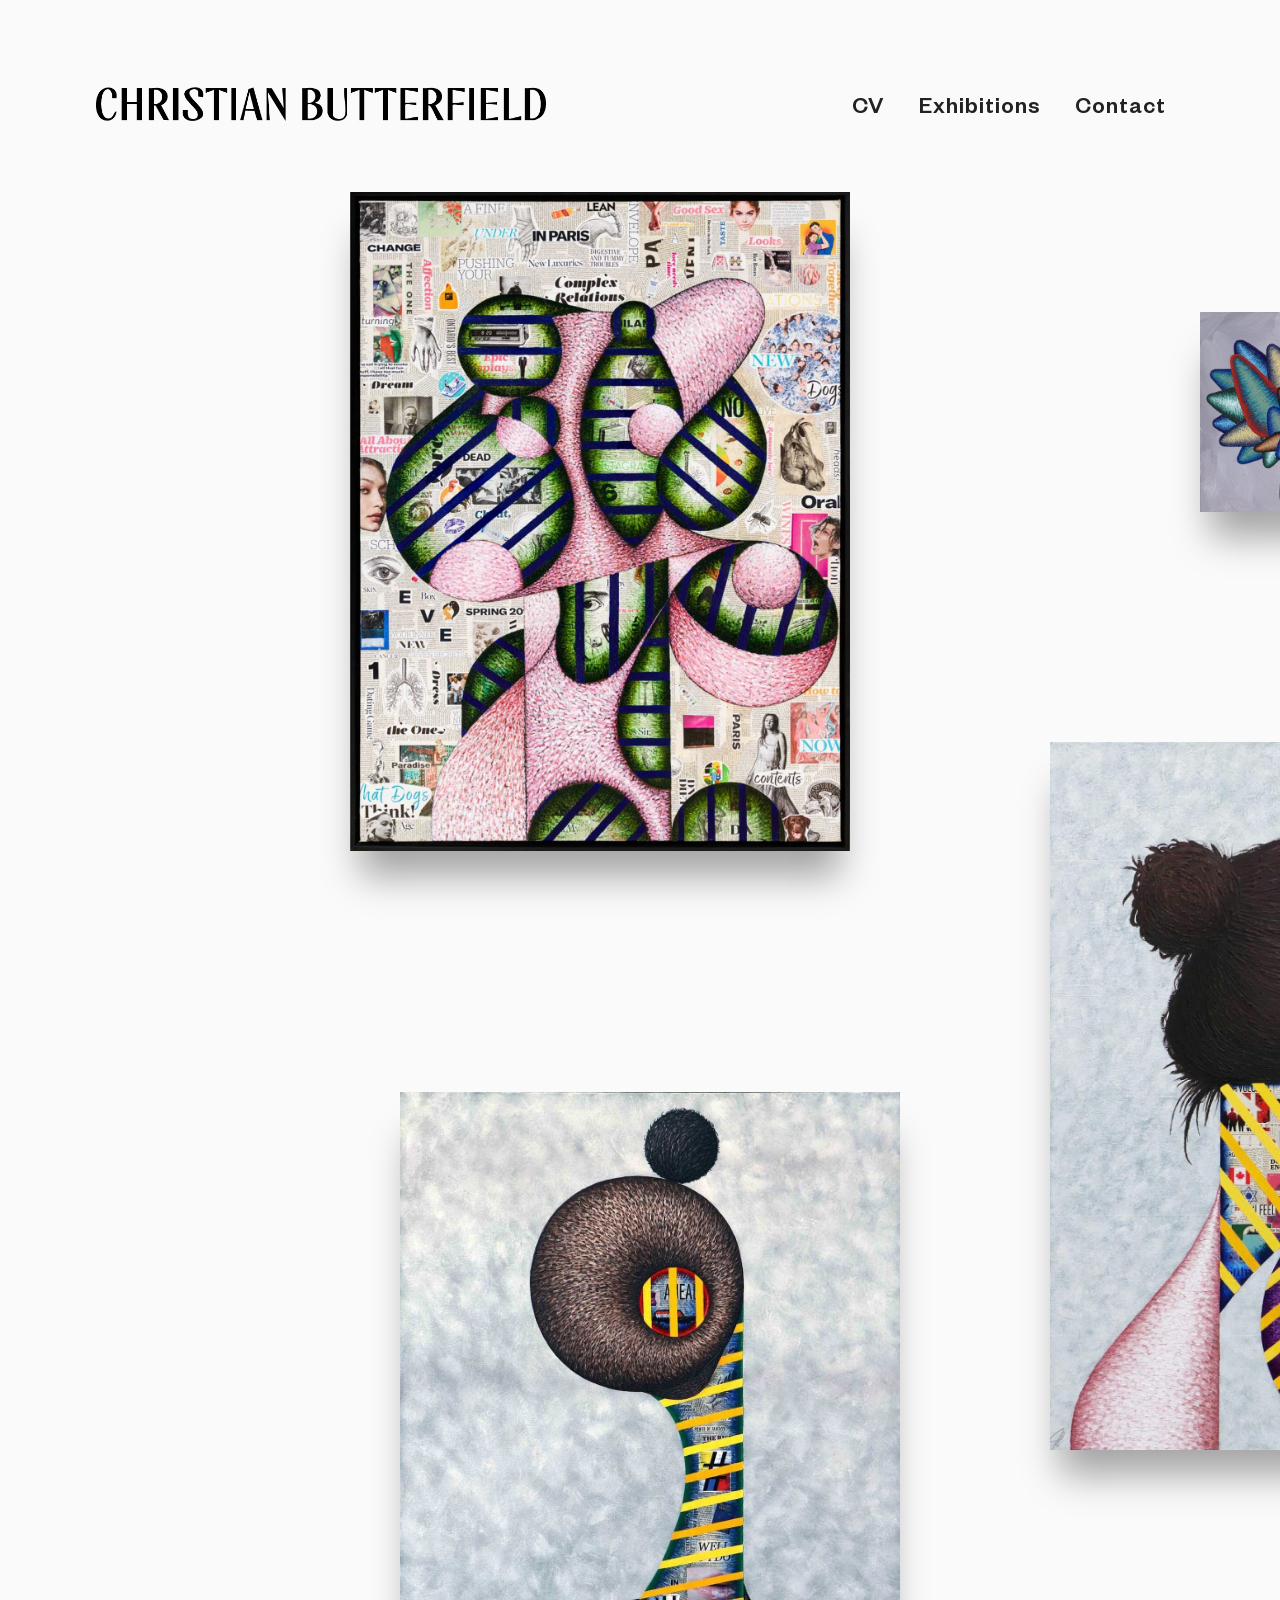
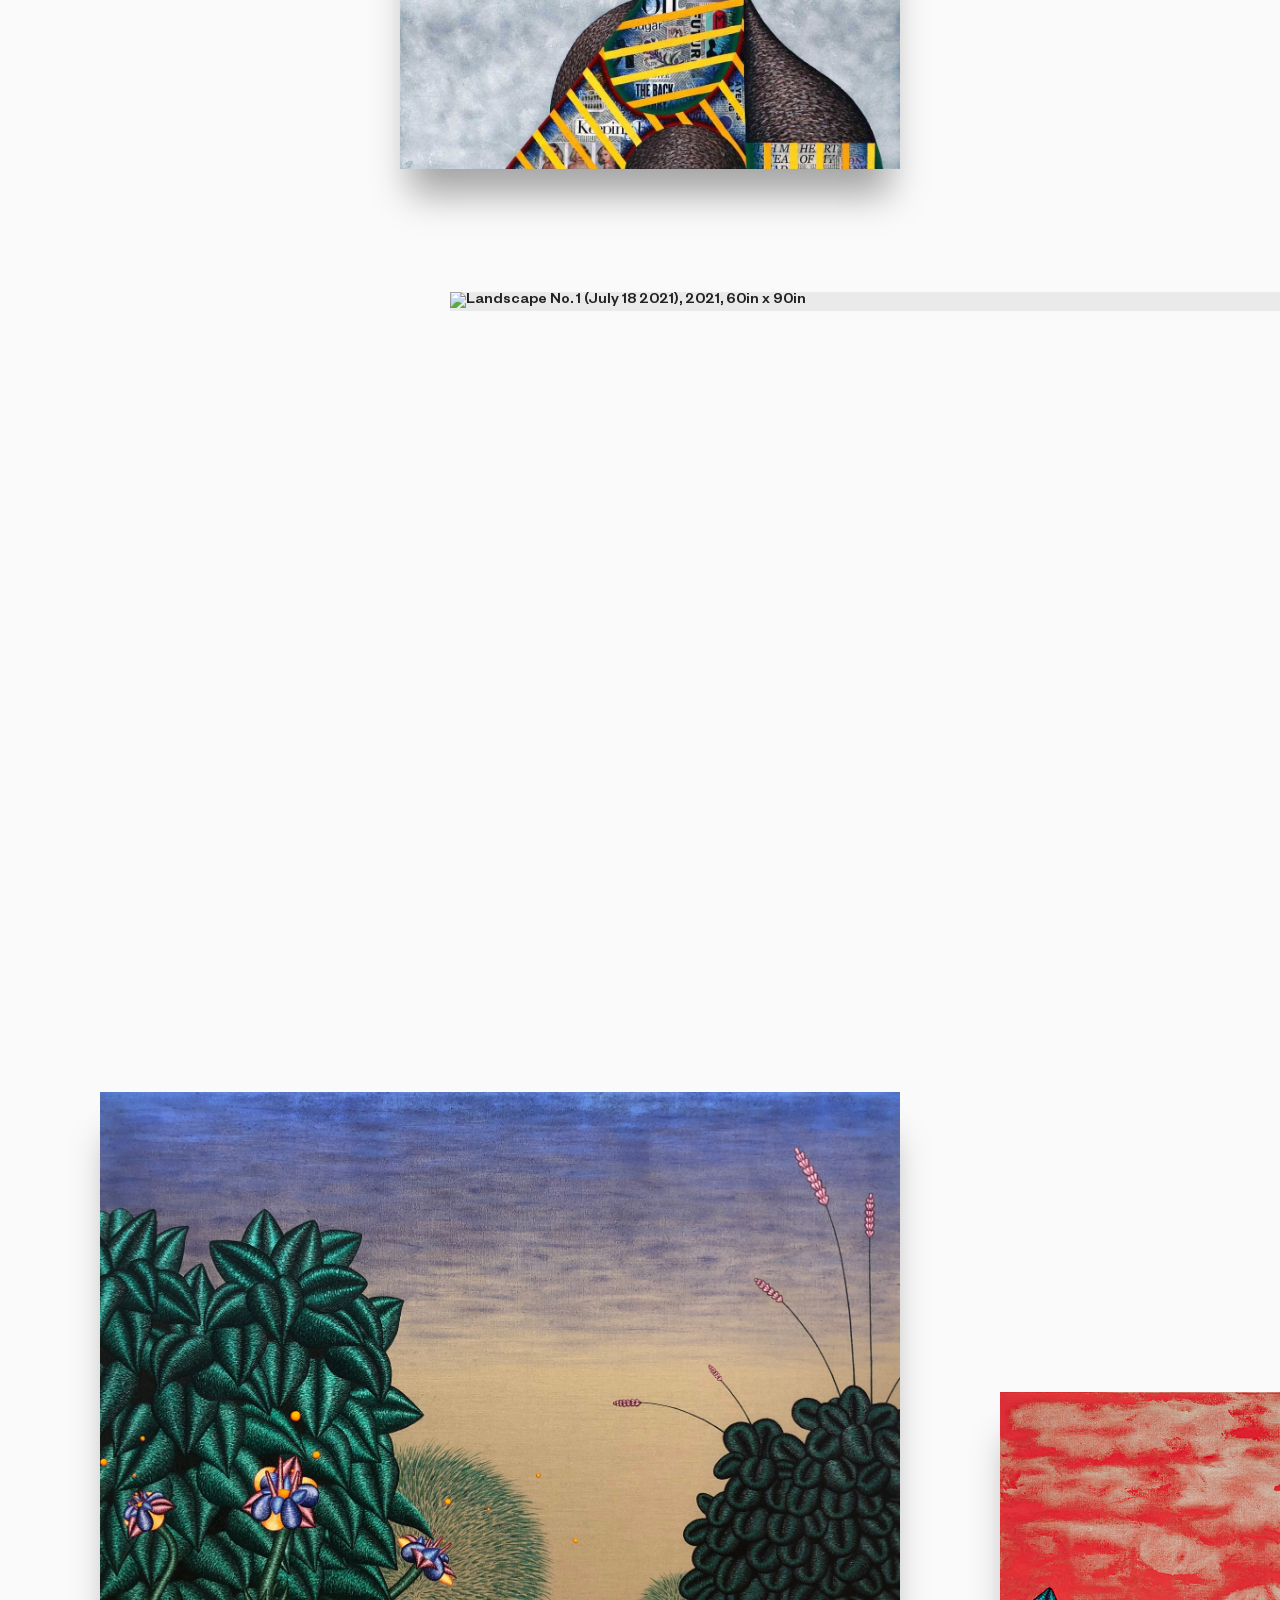
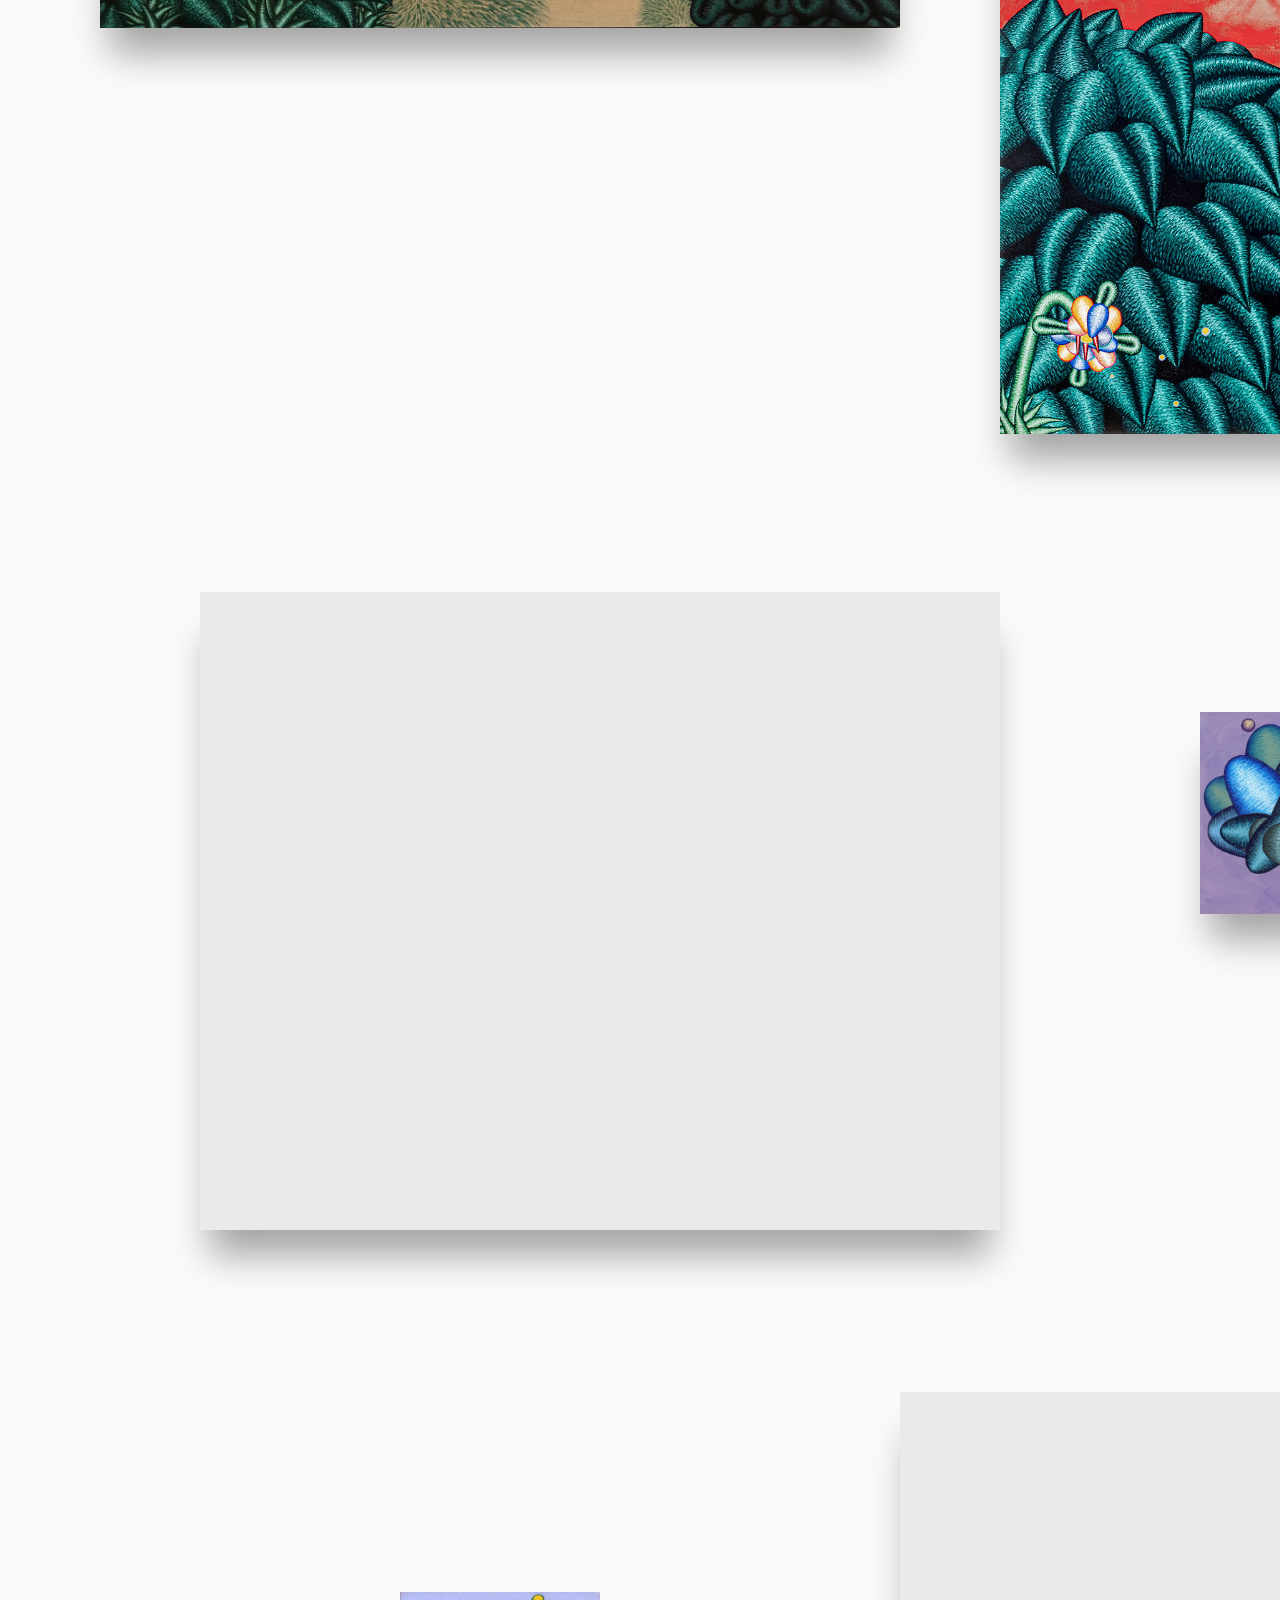
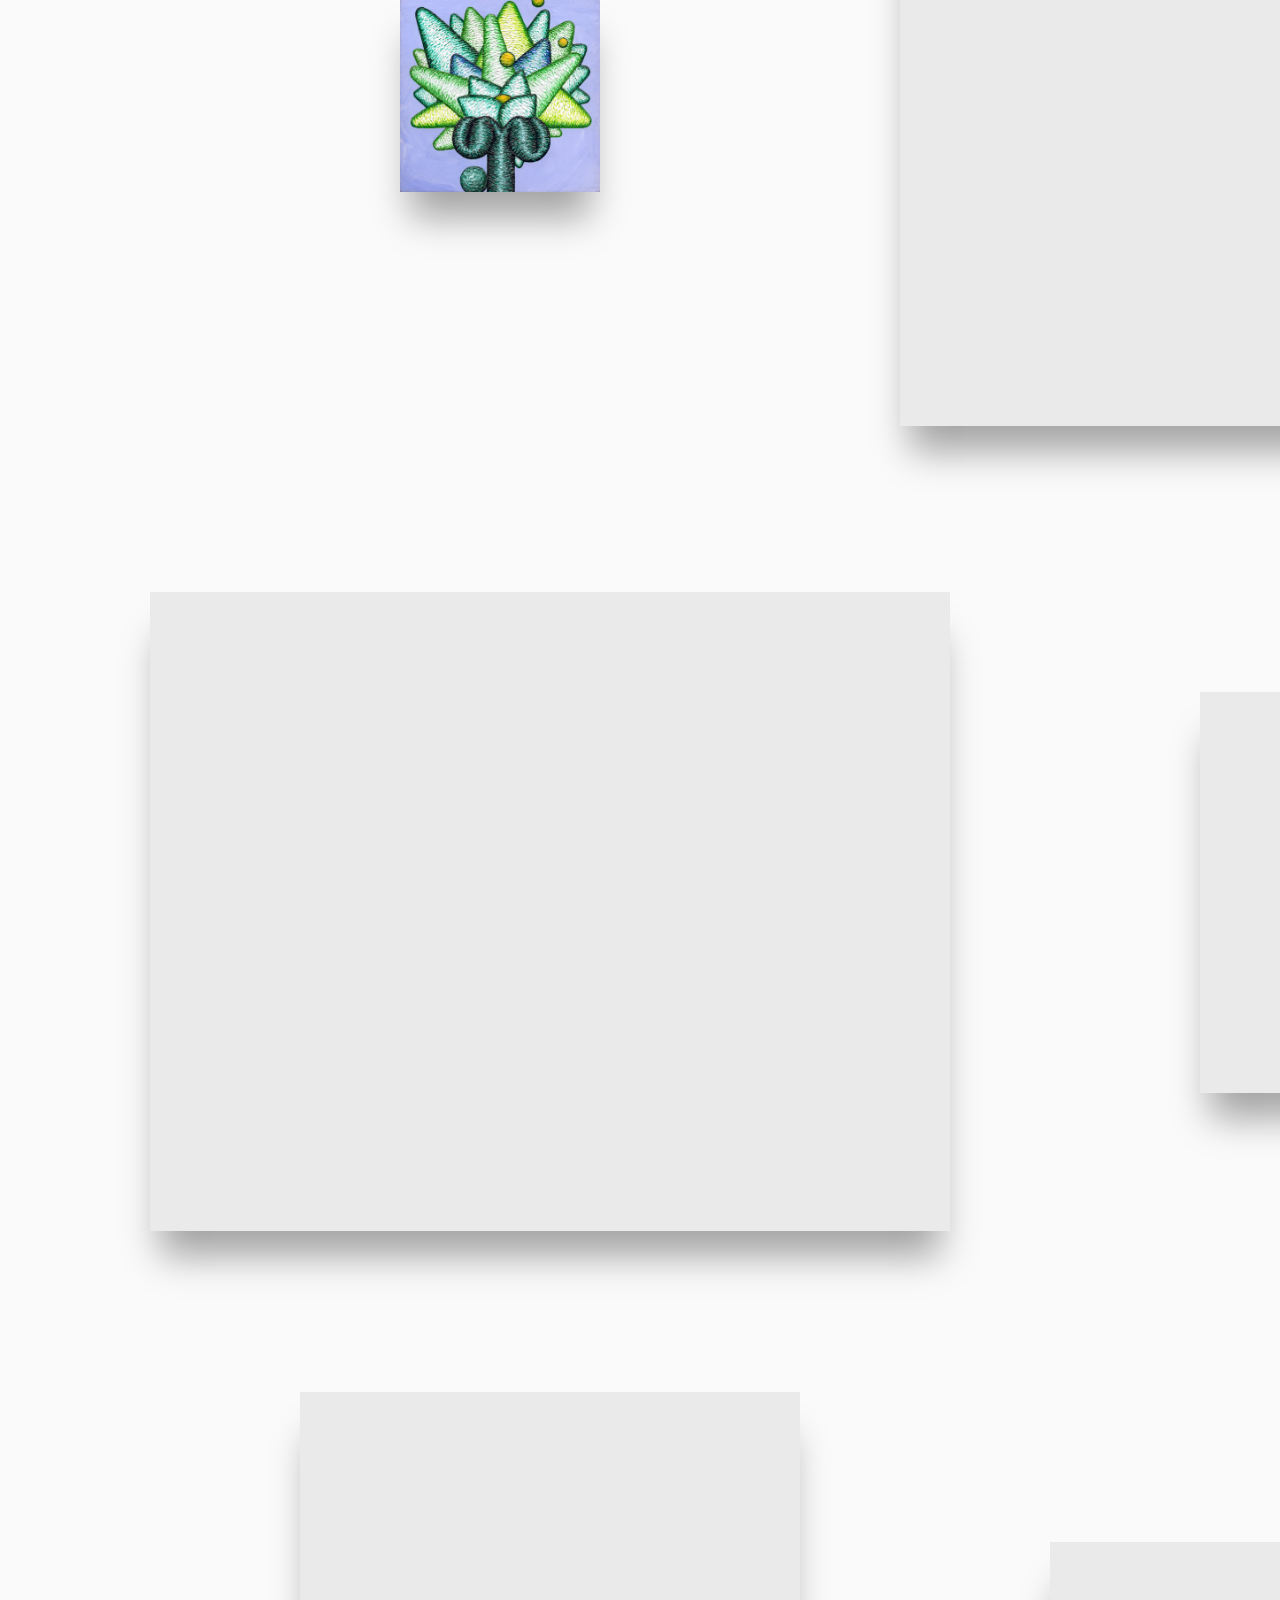
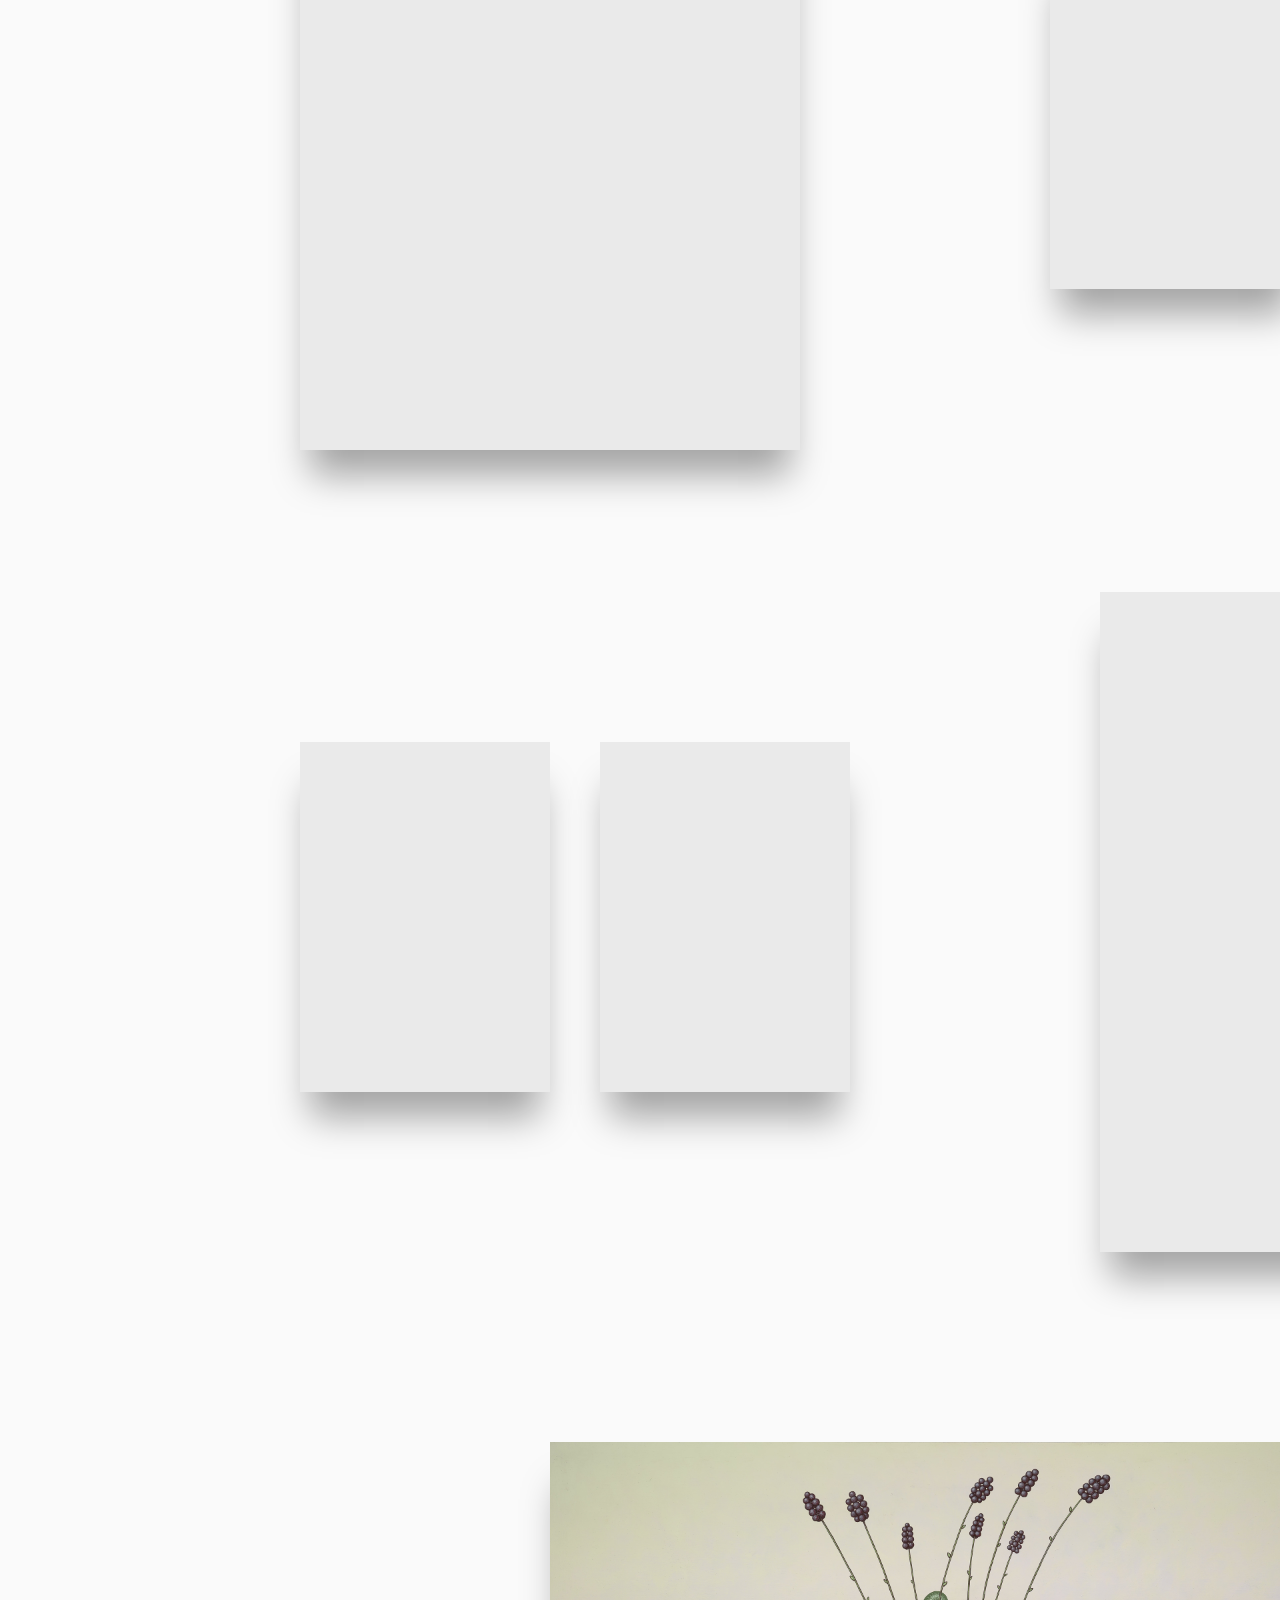
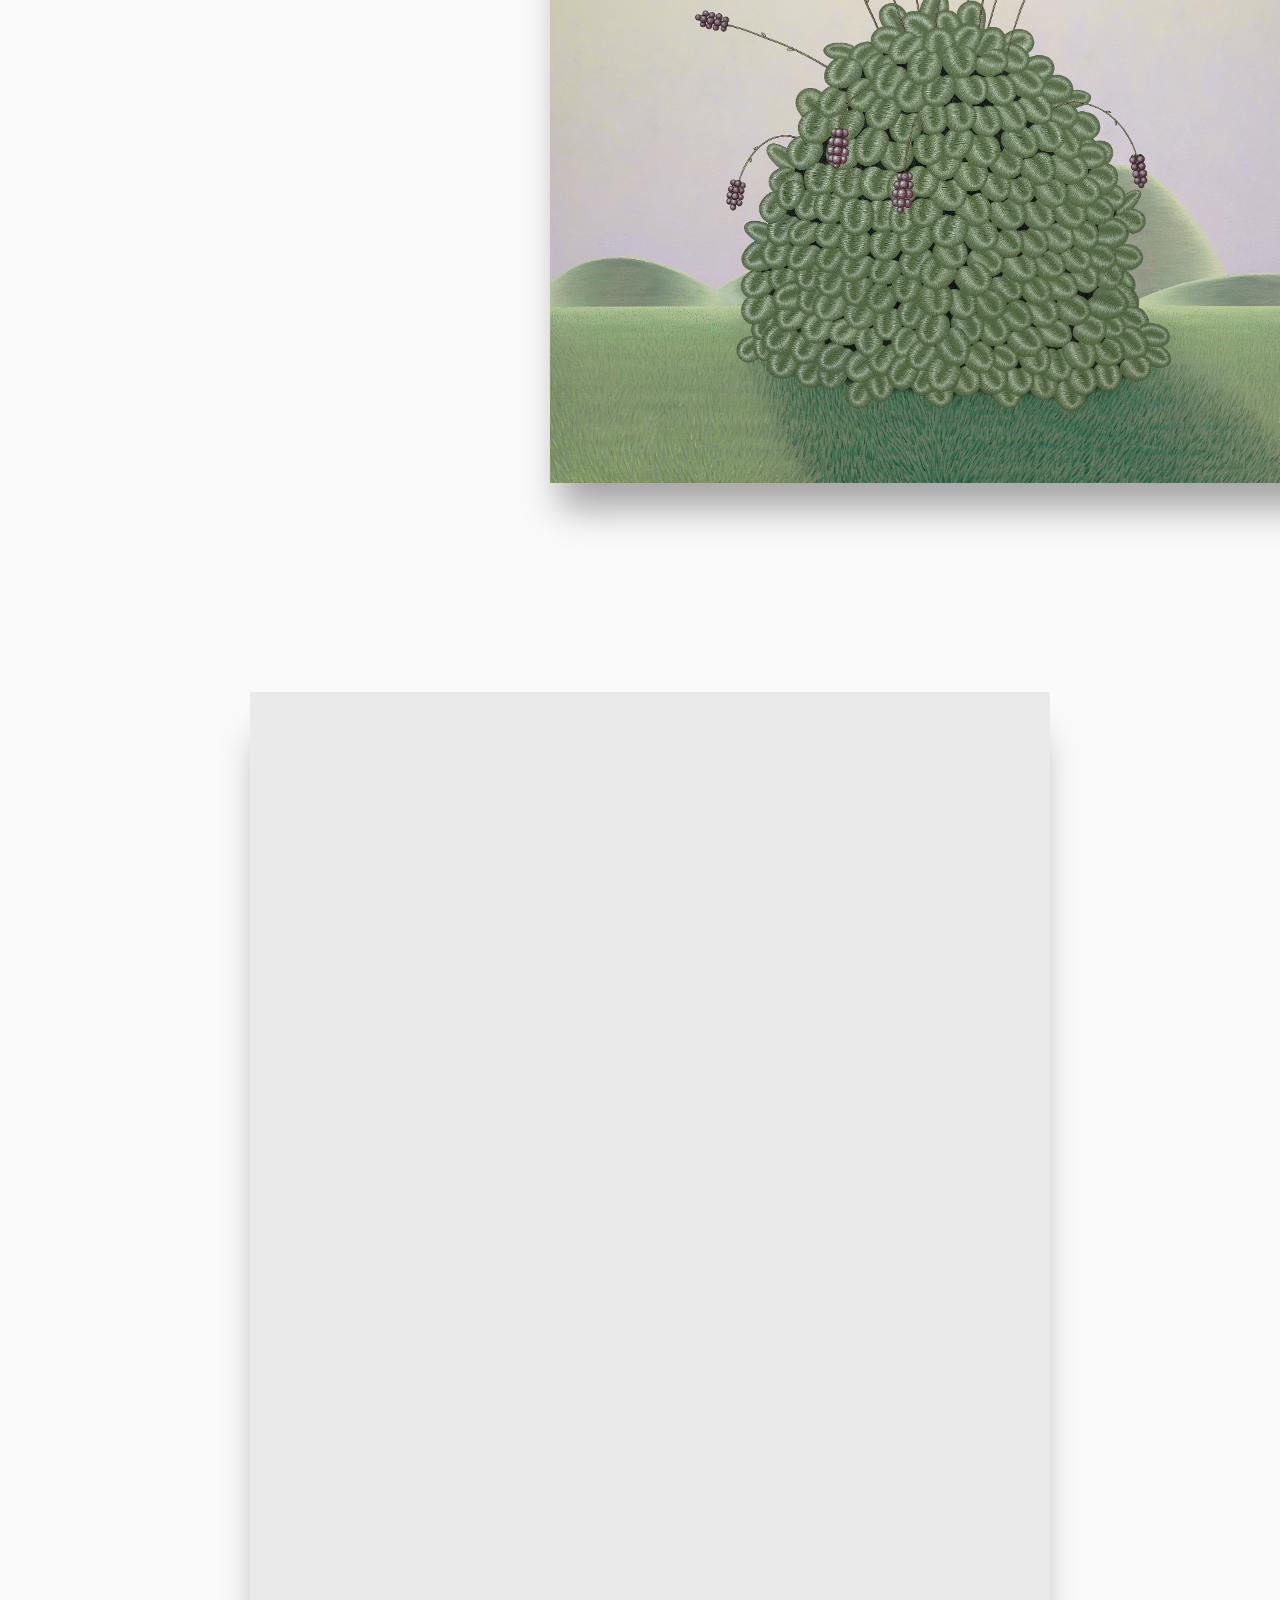
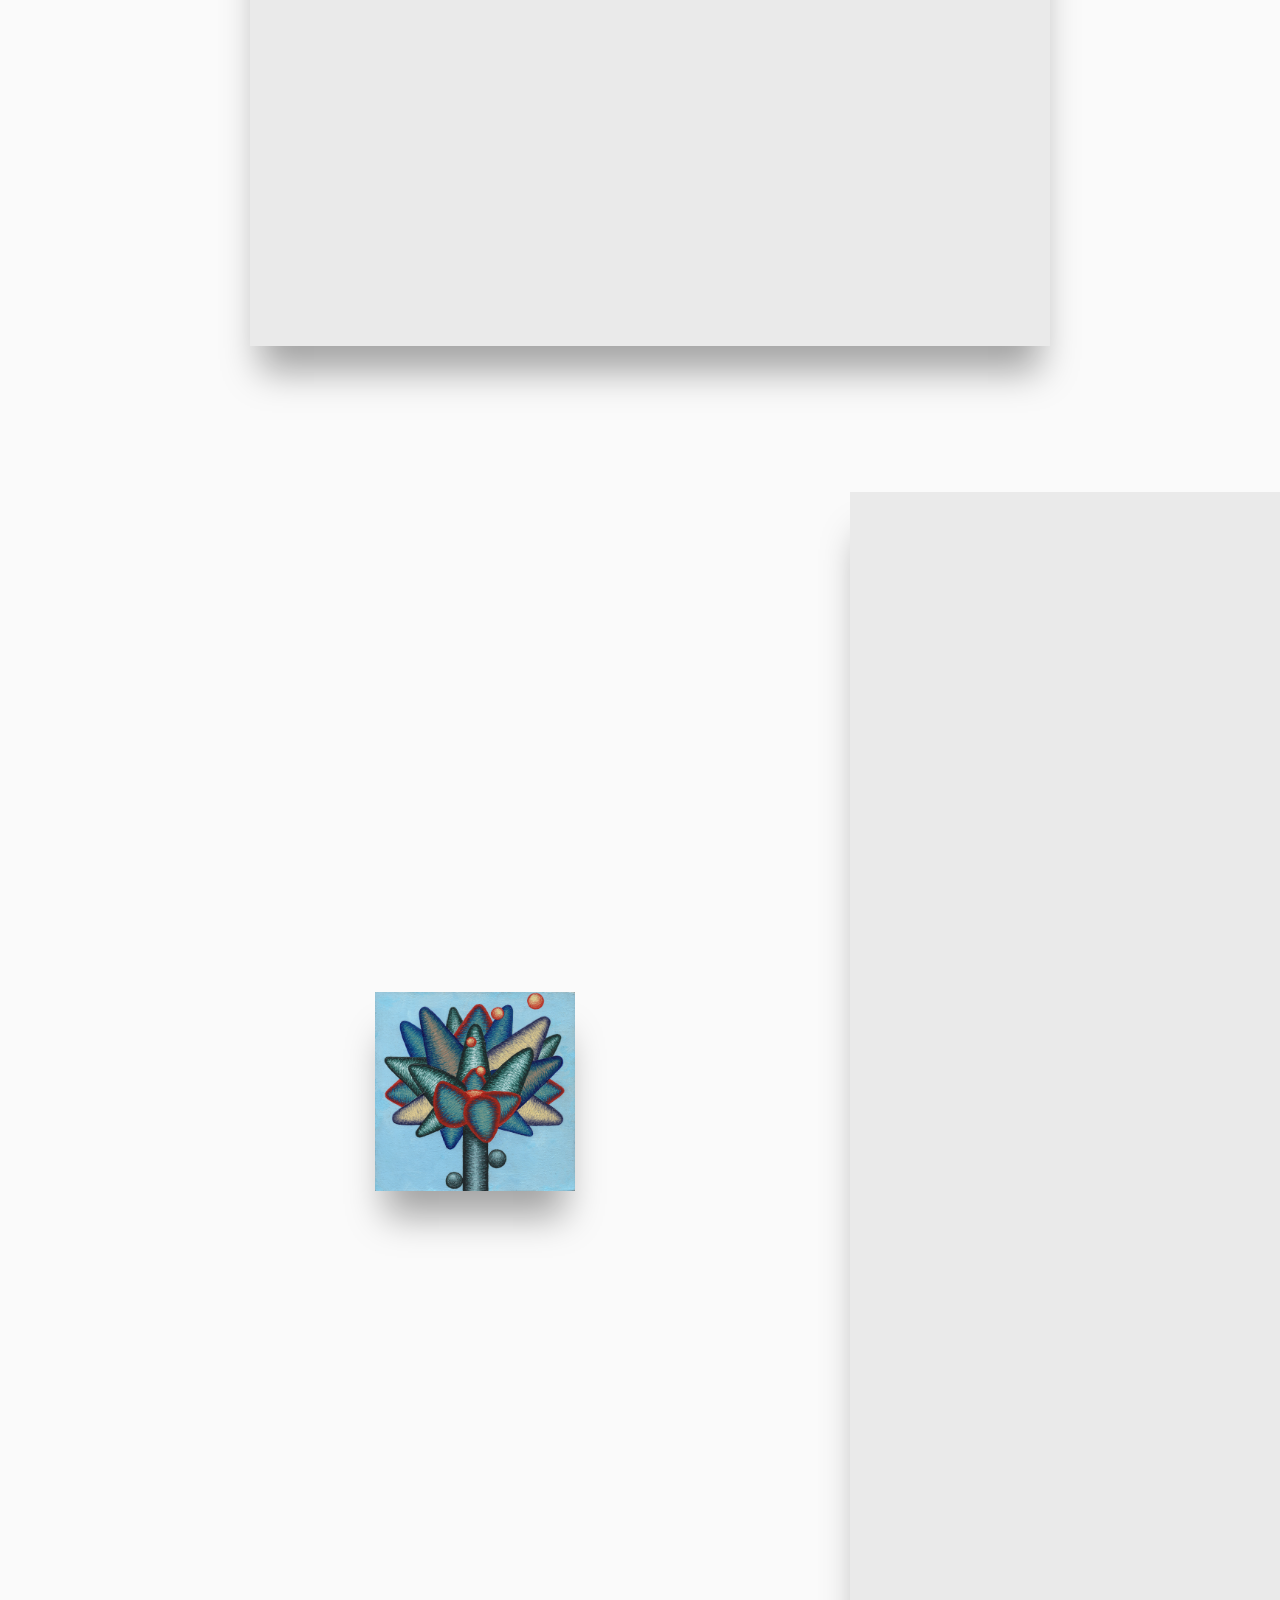
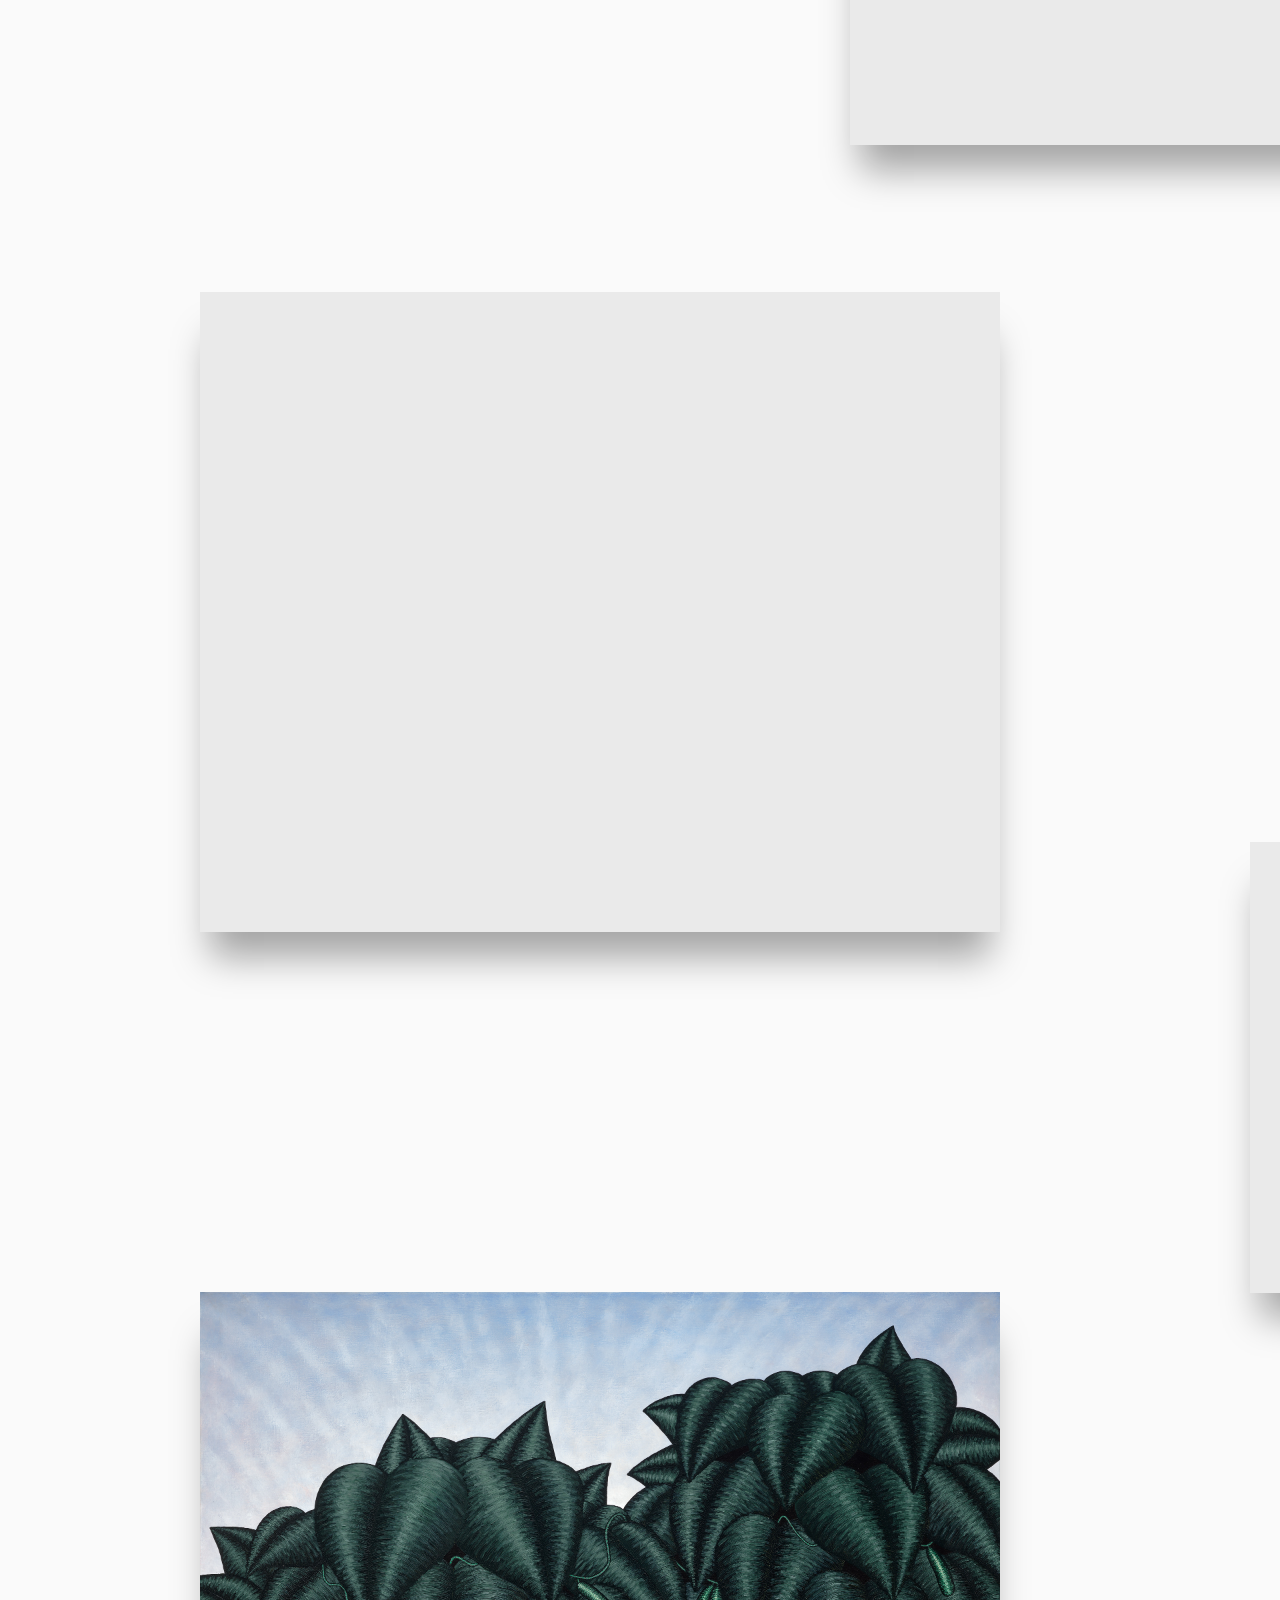
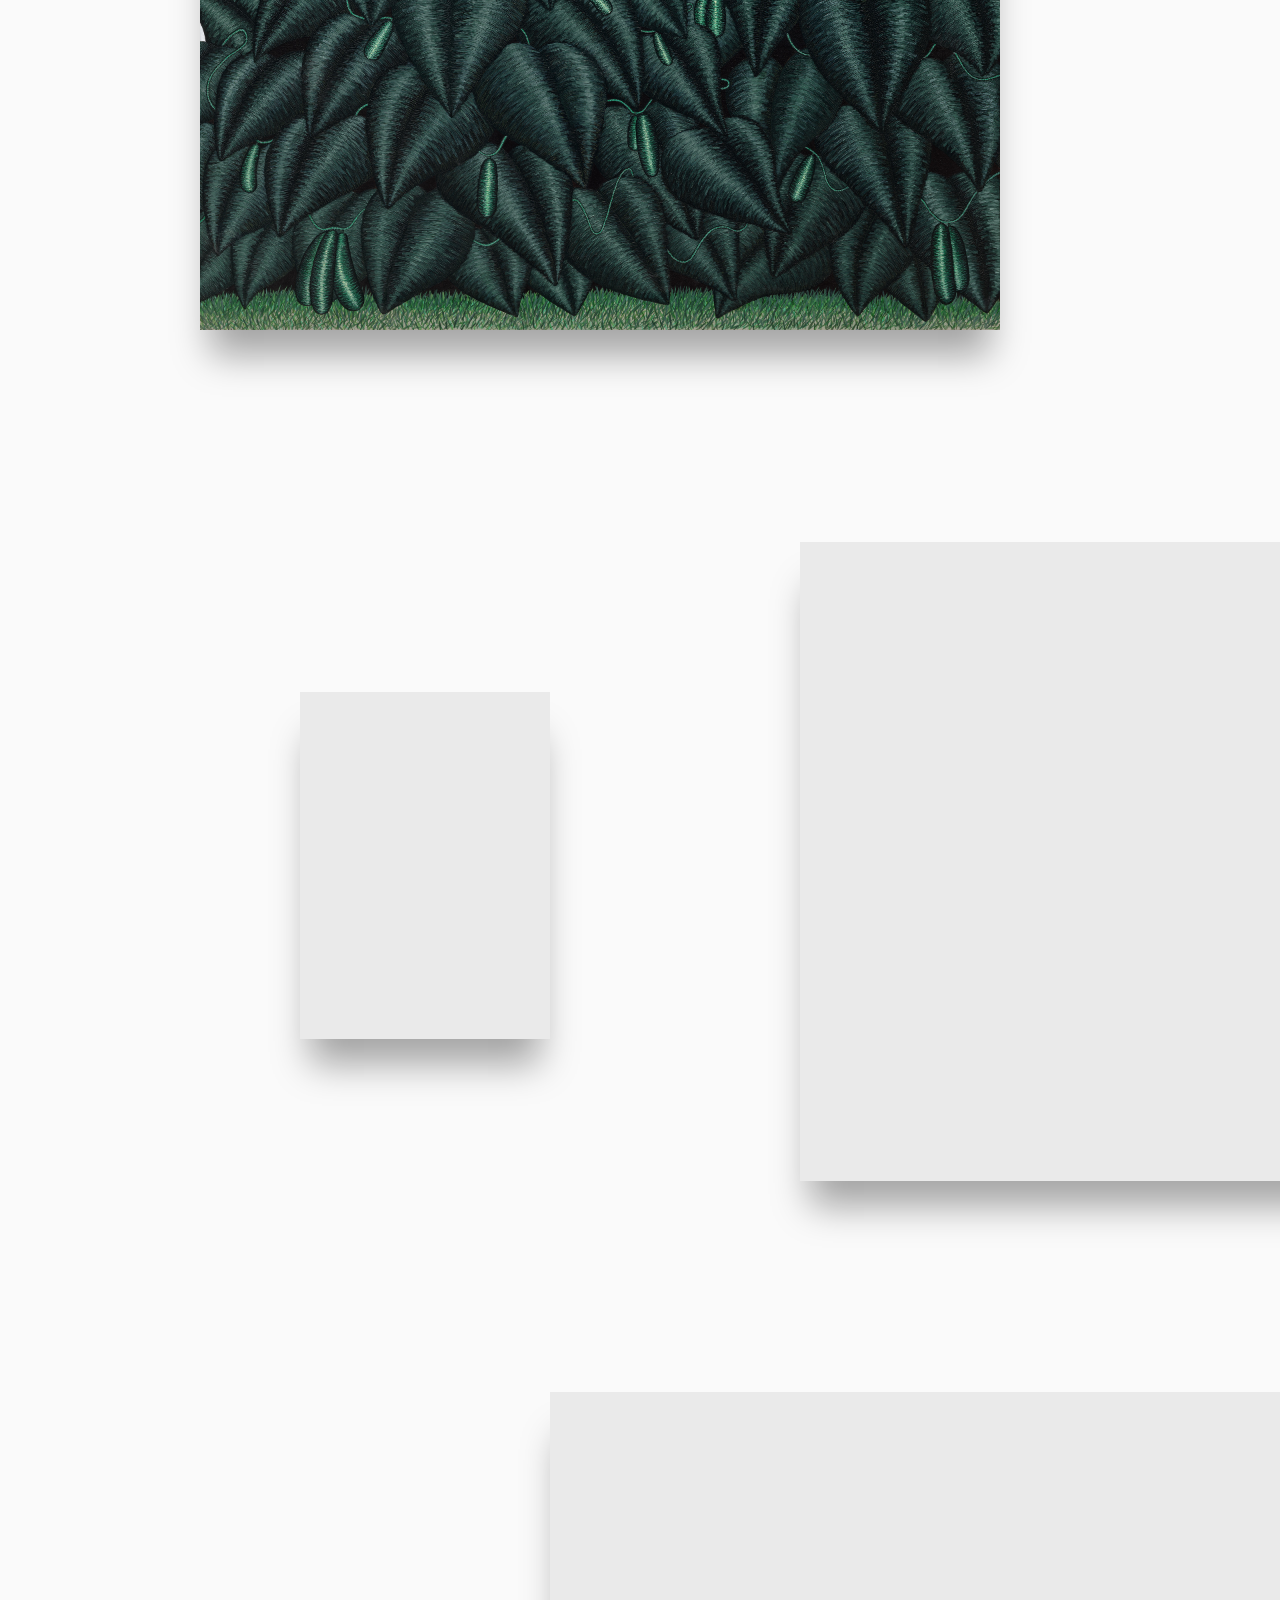
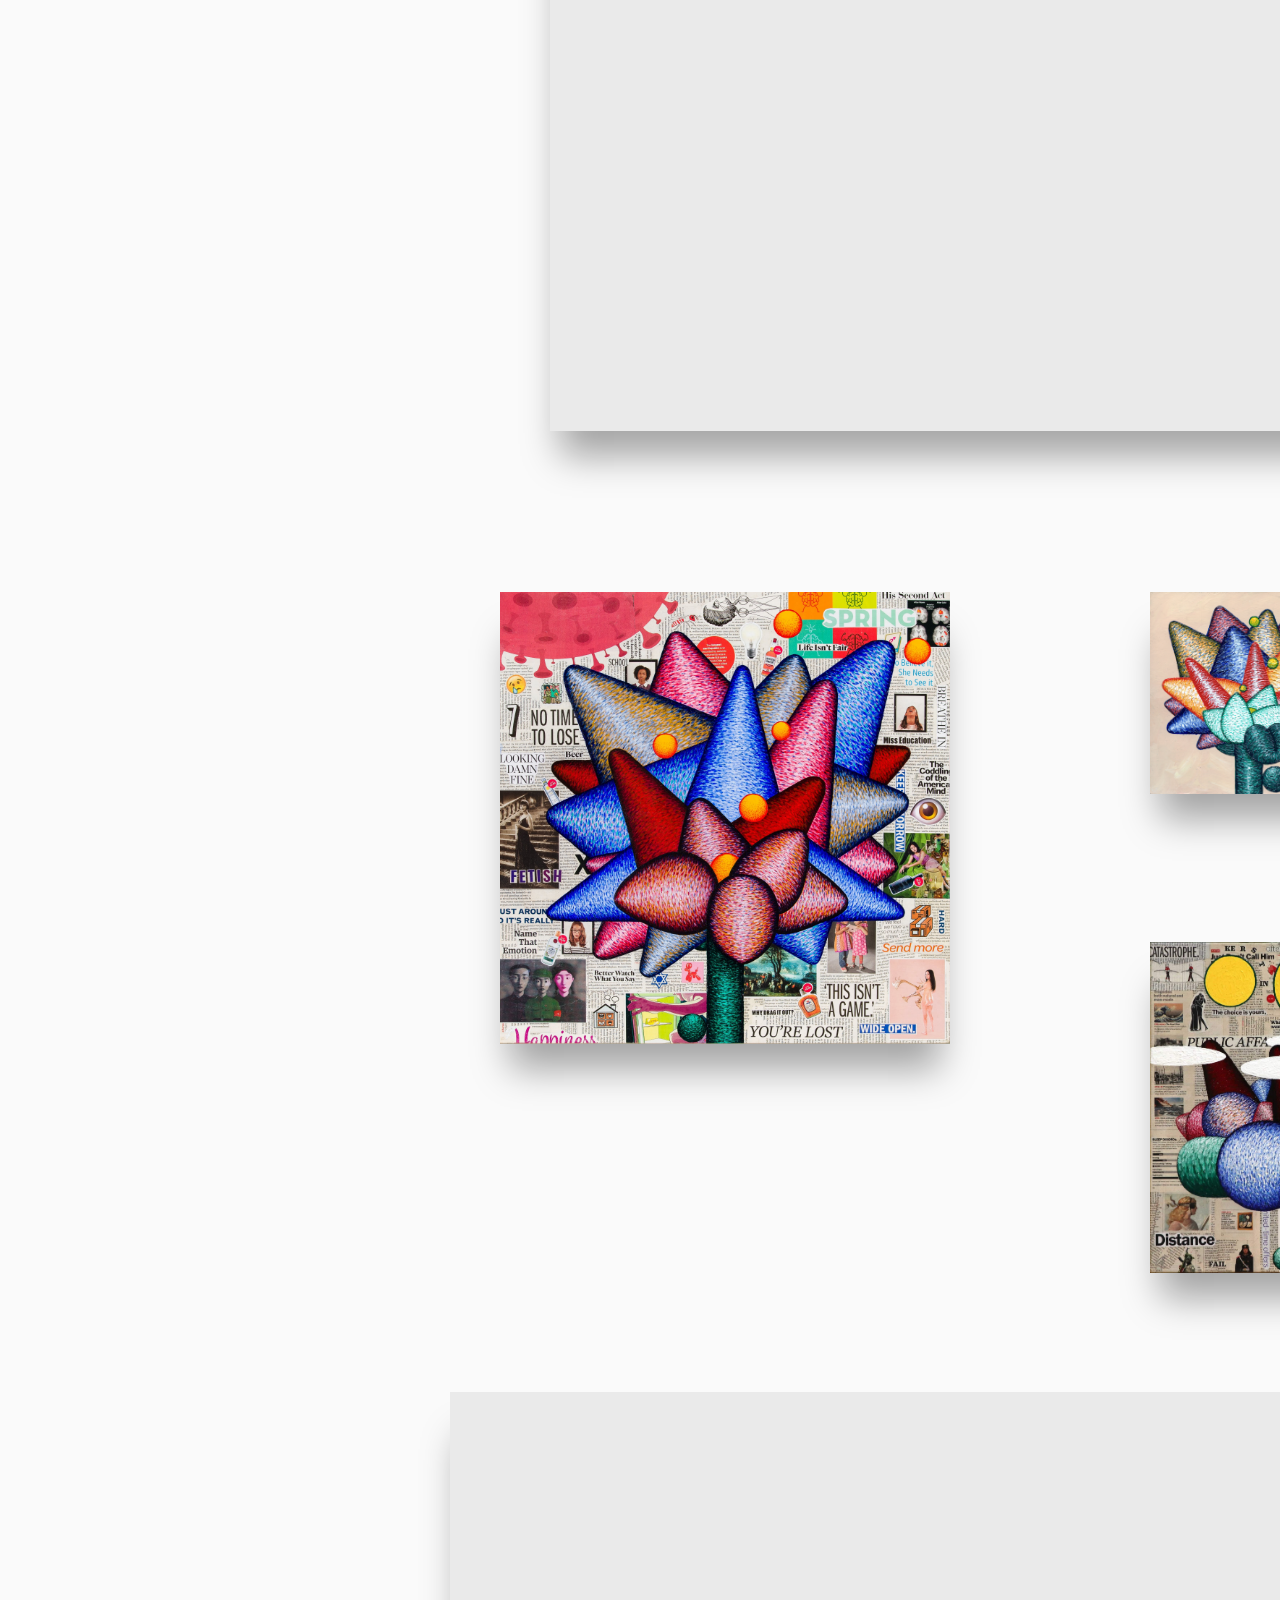
==== index.html @ a1516645 "Update index.html" ====
<!DOCTYPE html>
<html lang="en">
<head>  
  <meta charset="UTF-8">
  <meta name="viewport" content="width=device-width,initial-scale=1.0">
  <title>Christian Butterfield</title>
  <!-- Founders Grotesk font loaded locally -->
  <link rel="stylesheet" href="style.css">
</head>
<body>
  <header></header>
  <main>
    <section id="gallery">
      <div class="freeform-gallery" id="freeform-gallery">
        <div class="gallery-item" data-left="150" data-top="0" data-caption="Randoms, 2019, 48in x 36in.jpeg">
          <img src="images/final/Randoms, 2019, 48in x 36in.jpeg" alt="Randoms, 2019, 48in x 36in" draggable="false" style="width:500px; height:auto;">
          <span class="caption">Randoms, 2019<br>48in x 36in</span>
        </div>
        <div class="gallery-item" data-left="1000" data-top="120" data-caption="Apology Flower No. 20, 2024, 6in x 6in.jpg">
          <img src="images/final/Apology Flower No. 20, 2024, 6in x 6in.jpg" alt="Apology Flower No. 20, 2024, 6in x 6in" draggable="false" style="width:200px; height:auto;">
          <span class="caption">Apology Flower No. 20, 2024<br>6in x 6in</span>
        </div>
        <div class="gallery-item" data-left="850" data-top="550" data-caption="Cold No. 2, 2020, 48in x 36in.jpeg">
          <img src="images/final/Cold No. 2, 2020, 48in x 36in.jpeg" alt="Cold No. 2, 2020, 48in x 36in" draggable="false" style="width:500px; height:auto;">
          <span class="caption">Cold No. 2, 2020<br>48in x 36in</span>
        </div>
        <div class="gallery-item" data-left="200" data-top="900" data-caption="Cold No. 4, 2021, 48in x 36in.jpeg">
          <img src="images/final/Cold No. 4, 2021, 48in x 36in.jpeg" alt="Cold No. 4, 2021, 48in x 36in" draggable="false" style="width:500px; height:auto;">
          <span class="caption">Cold No. 4, 2020<br>48in x 36in</span>
        </div>
        <div class="gallery-item" data-left="250" data-top="1700" data-caption="Landscape No. 1 (July 18 2021), 2021, 60in x 90in.png">
          <img src="images/final/Landscape No. 1 (July 18 2021), 2021, 60in x 90in.png" alt="Landscape No. 1 (July 18 2021), 2021, 60in x 90in" loading="lazy" decoding="async" draggable="false" style="width:1000px; height:auto;">
          <span class="caption">Landscape No. 1 (July 18 2021), 2021<br>60in x 90in</span>
        </div>
        <div class="gallery-item" data-left="-100" data-top="2500" data-caption="Landscape No. 2 (June 29 2022), 2022, 48in x 72in.png">
          <img src="images/final/Landscape No. 2 (June 29 2022), 2022, 48in x 72in.png" alt="Landscape No. 2 (June 29 2022), 2022, 48in x 72in" loading="lazy" decoding="async" draggable="false" style="width:800px; height:auto;">
          <span class="caption">Landscape No. 2 (June 29 2022), 2022<br>48in x 72in</span>
        </div>
        <div class="gallery-item" data-left="800" data-top="2800" data-caption="Landscape No. 3 (August 10 2022), 2023, 48in x 60in.png">
          <img src="images/final/Landscape No. 3 (August 10 2022), 2023, 48in x 60in.png" alt="Landscape No. 3 (August 10 2022), 2023, 48in x 60in" loading="lazy" decoding="async" draggable="false" style="width:800px; height:auto;">
          <span class="caption">Landscape No. 3 (August 10 2022), 2023<br>48in x 60in</span>
        </div>
        <div class="gallery-item" data-left="0" data-top="3600" data-caption="Landscape No. 4 (July 4 2022 in Brooklyn), 2023, 48in x 60in.png">
          <img src="images/final/Landscape No. 4 (July 4 2022 in Brooklyn), 2023, 48in x 60in.png" alt="Landscape No. 4 (July 4 2022 in Brooklyn), 2023, 48in x 60in" loading="lazy" decoding="async" draggable="false" style="width:800px; height:auto;">
          <span class="caption">Landscape No. 4 (July 4 2022 in Brooklyn), 2023<br>48in x 60in</span>
        </div>
        <div class="gallery-item" data-left="1000" data-top="3720" data-caption="Apology Flower No. 21, 2024, 6in x 6in.jpg">
          <img src="images/final/Apology Flower No. 21, 2024, 6in x 6in.jpg" alt="Apology Flower No. 21, 2024, 6in x 6in" draggable="false" style="width:200px; height:auto;">
          <span class="caption">Apology Flower No. 21, 2024<br>6in x 6in</span>
        </div>
        <div class="gallery-item" data-left="200" data-top="4600" data-caption="Apology Flower No. 12, 2022, 6in x 6in.jpg">
          <img src="images/final/Apology Flower No. 12, 2022, 6in x 6in.jpg" alt="Apology Flower No. 12, 2022, 6in x 6in" draggable="false" style="width:200px; height:auto;">
          <span class="caption">Apology Flower No. 12, 2022<br>6in x 6in</span>
        </div>
        <div class="gallery-item" data-left="700" data-top="4400" data-caption="Landscape No. 6 (Somewhere in a Meadow), 2023, 48in x 60in.jpg">
          <img src="images/final/Landscape No. 6 (Somewhere in a Meadow), 2023, 48in x 60in.jpg" alt="Landscape No. 6 (Somewhere in a Meadow), 2023, 48in x 60in" loading="lazy" decoding="async" draggable="false" style="width:800px; height:auto;">
          <span class="caption">Landscape No. 6 (Somewhere in a Meadow), 2023<br>48in x 60in</span>
        </div>
        <div class="gallery-item" data-left="-50" data-top="5200" data-caption="Landscape No. 7 (Two Hills), 2024, 48in x 60in.jpg">
          <img src="images/final/Landscape No. 7 (Two Hills), 2024, 48in x 60in.jpg" alt="Landscape No. 7 (Two Hills), 2024, 48in x 60in" loading="lazy" decoding="async" draggable="false" style="width:800px; height:auto;">
          <span class="caption">Landscape No. 7 (Two Hills), 2024<br>48in x 60in</span>
        </div>
        <div class="gallery-item" data-left="1000" data-top="5300" data-caption="Apology Flower No. 22, 2024, 12in x 12in.jpg">
          <img src="images/final/Apology Flower No. 22, 2024, 12in x 12in.jpg" alt="Apology Flower No. 22, 2024, 12in x 12in" loading="lazy" decoding="async" draggable="false" style="width:400px; height:auto;">
          <span class="caption">Apology Flower No. 22, 2024<br>12in x 12in</span>
        </div>
        <div class="gallery-item" data-left="100" data-top="6000" data-caption="Silence, 2019, 48in x 36in.jpg">
          <img src="images/final/Silence, 2019, 48in x 36in.jpg" alt="Silence, 2019, 48in x 36in" loading="lazy" decoding="async" draggable="false" style="width:500px; height:auto;">
          <span class="caption">Silence, 2019<br>48in x 36in</span>
        </div>
        <div class="gallery-item" data-left="850" data-top="6150" data-caption="Hi, 2025, 7.5in x 5.5in.jpg">
          <img src="images/final/Hi, 2025, 7.5in x 5.5in.jpg" alt="Hi, 2025, 7.5in x 5.5in" loading="lazy" decoding="async" draggable="false" style="width:250px; height:auto;">
          <span class="caption">Hi, 2025<br>7.5in x 5.5in</span>
        </div>
        <div class="gallery-item" data-left="1150" data-top="6150" data-caption="Bananas and Strawberries, 2025, 7.5in x 5.5in.jpg">
          <img src="images/final/Bananas and Strawberries, 2025, 7.5in x 5.5in.jpg" alt="Bananas and Strawberries, 2025, 7.5in x 5.5in" loading="lazy" decoding="async" draggable="false" style="width:250px; height:auto;">
          <span class="caption">Bananas and Strawberries, 2025<br>7.5in x 5.5in</span>
        </div>
        <div class="gallery-item" data-left="900" data-top="6800" data-caption="Nostagia, 2023, 48in x 36in.jpg">
          <img src="images/final/Nostagia, 2023, 48in x 36in.jpg" alt="Nostagia, 2023, 48in x 36in" loading="lazy" decoding="async" draggable="false" style="width:500px; height:auto;">
          <span class="caption">Nostagia, 2023<br>48in x 36in</span>
        </div>
        <div class="gallery-item" data-left="100" data-top="6950" data-caption="I Never Knew You, 2025, 7.5in x 5.5in.jpg">
          <img src="images/final/I Never Knew You, 2025, 7.5in x 5.5in.jpg" alt="I Never Knew You, 2025, 7.5in x 5.5in" loading="lazy" decoding="async" draggable="false" style="width:250px; height:auto;">
          <span class="caption">I Never Knew You, 2025<br>7.5in x 5.5in</span>
        </div>
        <div class="gallery-item" data-left="400" data-top="6950" data-caption="Diana Looking for Those to Suckel, but Everyone is Too Worried About the Cost of Living, 2025, 7.5in x 5.5in.jpg">
          <img src="images/final/Diana Looking for Those to Suckel, but Everyone is Too Worried About the Cost of Living, 2025, 7.5in x 5.5in.jpg" alt="Diana Looking for Those to Suckel, but Everyone is Too Worried About the Cost of Living, 2025, 7.5in x 5.5in" loading="lazy" decoding="async" draggable="false" style="width:250px; height:auto;">
          <span class="caption">Diana Looking for Those to Suckel, but Everyone is Too Worried About the Cost of Living, 2025<br>7.5in x 5.5in</span>
        </div>
        <div class="gallery-item" data-left="350" data-top="7650" data-caption="Landscape No. 9 (Pokeweed), 2024, 48in x 60in.jpg">
          <img src="images/final/Landscape No. 9 (Pokeweed), 2024, 48in x 60in.jpg" alt="Landscape No. 9 (Pokeweed), 2024, 48in x 60in" loading="lazy" decoding="async" draggable="false" style="width:800px; height:auto;">
          <span class="caption">Landscape No. 9 (Pokeweed), 2024<br>48in x 60in</span>
        </div>
        <div class="gallery-item" data-left="50" data-top="8500" data-caption="In The Garden, 2024, 84in x 54in.png">
          <img src="images/final/In The Garden, 2024, 84in x 54in.png" alt="In The Garden, 2024, 84in x 54in" loading="lazy" decoding="async" draggable="false" style="width:800px; height:auto;">
          <span class="caption">In The Garden, 2024<br>84in x 54in</span>
        </div>
        <div class="gallery-item" data-left="1120" data-top="8600" data-caption="You Stay Here, You're Coming Home, and You're Coming Home, 2025, 7.5in x 5.5in.jpg">
          <img src="images/final/You Stay Here, You're Coming Home, and You're Coming Home, 2025, 7.5in x 5.5in.jpg" alt="You Stay Here, You're Coming Home, and You're Coming Home, 2025, 7.5in x 5.5in" loading="lazy" decoding="async" draggable="false" style="width:250px; height:auto;">
          <span class="caption">You Stay Here, You're Coming Home, and You're Coming Home, 2025<br>7.5in x 5.5in</span>
        </div>
        <div class="gallery-item" data-left="1120" data-top="9000" data-caption="Ploop, Ploop, Ploop Hey Where Are You Going, 2025, 7.5in x 5.5in.jpg">
          <img src="images/final/Ploop, Ploop, Ploop Hey Where Are You Going, 2025, 7.5in x 5.5in.jpg" alt="Ploop, Ploop, Ploop Hey Where Are You Going, 2025, 7.5in x 5.5in" loading="lazy" decoding="async" draggable="false" style="width:250px; height:auto;">
          <span class="caption">Ploop, Ploop, Ploop Hey Where Are You Going, 2025<br>7.5in x 5.5in</span>
        </div>
        <div class="gallery-item" data-left="650" data-top="9900" data-caption="Lukewarm, 2024, 84in x 54in.png">
          <img src="images/final/Lukewarm, 2024, 84in x 54in.png" alt="Lukewarm, 2024, 84in x 54in" loading="lazy" decoding="async" draggable="false" style="width:800px; height:auto;">
          <span class="caption">Lukewarm, 2024<br>84in x 54in</span>
        </div>
        <div class="gallery-item" data-left="175" data-top="10400" data-caption="Apology Flower No. 19, 2024, 6in x 6in.jpg">
          <img src="images/final/Apology Flower No. 19, 2024, 6in x 6in.jpg" alt="Apology Flower No. 19, 2024, 6in x 6in" draggable="false" loading="lazy" decoding="async" style="width:200px; height:auto;">
          <span class="caption">Apology Flower No. 19, 2024<br>6in x 6in</span>
      </div>
        <div class="gallery-item" data-left="0" data-top="11300" data-caption="Landscape No. 10 (Bush and Three Flowers), 2024, 48in x 60in.jpg">
          <img src="images/final/Landscape No. 10 (Bush and Three Flowers), 2024, 48in x 60in.jpg" alt="Landscape No. 10 (Bush and Three Flowers), 2024, 48in x 60in.jpg" draggable="false" loading="lazy" decoding="async" style="width:800px; height:auto;">
          <span class="caption">Landscape No. 10 (Bush and Three Flowers), 2024<br>48in x 60in</span>
        </div>
        <div class="gallery-item" data-left="1050" data-top="11850" data-caption="Apology Flower No. 10, 2022, 24in x 24in.jpg">
          <img src="images/final/Apology Flower No. 10, 2022, 24in x 24in.jpg" alt="Apology Flower No. 10, 2022, 24in x 24in" loading="lazy" decoding="async" draggable="false" style="width:450px; height:auto;">
          <span class="caption">Apology Flower No. 10, 2022<br>24in x 24in</span>
        </div>
        <div class="gallery-item" data-left="0" data-top="12300" data-caption="Landscape No. 11 (Fruit), 2024, 48in x 60in.jpg">
          <img src="images/final/Landscape No. 11 (Fruit), 2024, 48in x 60in.jpg" alt="Landscape No. 11 (Fruit), 2024, 48in x 60in.jpg" draggable="false" loading="lazy" decoding="async" style="width:800px; height:auto;">
          <span class="caption">Landscape No. 11 (Fruit), 2024<br>48in x 60in</span>
        </div>
        <div class="gallery-item" data-left="600" data-top="13150" data-caption="Landscape No. 8 (Untitled), 2024, 48in x 60in.jpg">
          <img src="images/final/Landscape No. 8 (Untitled), 2024, 48in x 60in.jpg" alt="Landscape No. 8 (Untitled), 2024, 48in x 60in.jpg" draggable="false" loading="lazy" decoding="async" style="width:800px; height:auto;">
          <span class="caption">Landscape No. 8 (Untitled), 2024<br>48in x 60in</span>
        </div>
        <div class="gallery-item" data-left="100" data-top="13300" data-caption="On A Walk, 2025, 7.5in x 5.5in.jpg">
          <img src="images/final/On A Walk, 2025, 7.5in x 5.5in.jpg" alt="On A Walk, 2025, 7.5in x 5.5in.jpg" draggable="false" loading="lazy" decoding="async" style="width:250px; height:auto;">
          <span class="caption">On A Walk, 2025<br>7.5in x 5.5in</span>
        </div>
        <div class="gallery-item" data-left="350" data-top="14000" data-caption="Landscape No.12 (Woodbine), 2025, 48in x 60in.jpg">
          <img src="images/final/Landscape No.12 (Woodbine), 2025, 48in x 60in.jpg" alt="Landscape No.12 (Woodbine), 2025, 48in x 60in.jpg" draggable="false" loading="lazy" decoding="async" style="width:800px; height:auto;">
          <span class="caption">Landscape No.12 (Woodbine), 2025<br>48in x 60in</span>
        </div>
        <div class="gallery-item" data-left="300" data-top="14800" data-caption="Apology Flower No. 7, 2021, 24in x 24in.jpg">
          <img src="images/final/Apology Flower No. 7, 2021, 24in x 24in.jpg" alt="Apology Flower No. 7, 2021, 24in x 24in" draggable="false" style="width:450px; height:auto;">
          <span class="caption">Apology Flower No. 7, 2021<br>24in x 24in</span>
        </div>
        <div class="gallery-item" data-left="950" data-top="14800" data-caption="Apology Flower No. 11, 2022, 6in x 6in.jpg">
          <img src="images/final/Apology Flower No. 11, 2022, 6in x 6in.jpg" alt="Apology Flower No. 11, 2022, 6in x 6in" draggable="false" style="width:200px; height:auto;">
          <span class="caption">Apology Flower No. 11, 20220<br>6in x 6in</span>
        </div>
        <div class="gallery-item" data-left="950" data-top="15150" data-caption="Apology Flower No. 3, 2020, 10in x 10in.jpeg">
          <img src="images/final/Apology Flower No. 3, 2020, 10in x 10in.jpeg" alt="Apology Flower No. 3, 2020, 10in x 10in" draggable="false" style="width:330px; height:auto;">
          <span class="caption">Apology Flower No. 3, 2020<br>10in x 10in</span>
        </div>
        <div class="gallery-item" data-left="250" data-top="15600" data-caption="Apology Flower No. 8 (Across the Bay), 2021, 72in x 84in.jpg">
          <img src="images/final/Apology Flower No. 8 (Across the Bay), 2021, 72in x 84in.jpg" alt="Apology Flower No. 8 (Across the Bay), 2021, 72in x 84in" loading="lazy" decoding="async" draggable="false" style="width:1000px; height:auto;">
          <span class="caption">Apology Flower No. 8 (Across the Bay), 2021<br>72in x 84in</span>
        </div>
        <div class="gallery-item" data-left="200" data-top="16600" data-caption="Cold No. 1, 2019, 48in x 36in.jpg">
          <img src="images/final/Cold No. 1, 2019, 48in x 36in.jpg" alt="Cold No. 1, 2019, 48in x 36in" draggable="false" style="width:500px; height:auto;">
          <span class="caption">Cold No. 1, 2019<br>48in x 36in</span>
        </div>
        <div class="gallery-item" data-left="850" data-top="17050" data-caption="Cold No. 6 (Up Up Higher), 2024, 48in x 36in.jpg">
          <img src="images/final/Cold No. 6 (Up Up Higher), 2024, 48in x 36in.jpg" alt="Cold No. 6 (Up Up Higher), 2024, 48in x 36in" loading="lazy" decoding="async" draggable="false" style="width:500px; height:auto;">
          <span class="caption">Cold No. 6 (Up Up Higher), 2024<br>48in x 36in</span>
        </div>
        <div class="gallery-item" data-left="250" data-top="17800" data-caption="Apology Flower No. 9. 2021, 72in x 84in.jpg">
          <img src="images/final/Apology Flower No. 9. 2021, 72in x 84in.jpg" alt="Apology Flower No. 9. 2021, 72in x 84in" loading="lazy" decoding="async" draggable="false" style="width:1000px; height:auto;">
          <span class="caption">Apology Flower No. 9. 2021<br>72in x 84in</span>
        </div>
    </section>
  </main>
  <footer>
    <p>&copy; 2025 Christian Butterfield</p>
  </footer>
  <div id="lightbox" class="lightbox hidden">
    <img id="lightbox-img" alt="Expanded artwork">
  </div>
  <script src="header.js"></script>
  <script src="drag-images.js"></script>
  <script src="lightbox.js"></script>
  <script>
    // Disable right-click context menu
    document.addEventListener('contextmenu', function (event) {
      event.preventDefault();
    });
  </script>
</body>
</html>
---- style.css ----
@font-face {
  font-family: 'Founders Grotesk';
  src: url('FoundersGrotesk-Medium.woff2') format('woff2');
  font-weight: 400;
  font-weight: normal;
  font-style: normal;
  font-display: swap;
}

@font-face {
  font-family: 'Founders Grotesk';
  src: url('FoundersGrotesk-Semibold.woff2') format('woff2');
  font-weight: 600;
  font-style: normal;
  font-display: swap;
}

@font-face {
  font-family: 'Founders Grotesk';
  src: url('FoundersGrotesk-Bold.woff2') format('woff2');
  font-weight: 700;
  font-style: normal;
  font-display: swap;
}

* {
  box-sizing: border-box;
}

body {
  font-family: 'Founders Grotesk', sans-serif;
  margin: 0;
  padding: 0 200px;
  background: #fafafa;
  color: #222;
}

/*
  Desktop layout uses a drop shadow on the gallery-item container.
  On mobile the caption becomes part of that container, so the shadow
  is moved to the <img> element to avoid a box around the caption.
*/

header {
  position: fixed;
  top: 55px;
  left: 0;
  right: 0;
  background: transparent;
  z-index: 1000;
  box-shadow: none;
  padding: 0 80px;
  width: 100%;
  pointer-events: auto;
 transition: transform 0.3s ease, opacity 0.3s ease;
}


.logo-container {
   transition: filter 0.5s ease, opacity 0.5s ease;
   max-width: 450px;
   overflow: hidden;
 }

 .logo-container.blurred {
   filter: blur(2px);
   opacity: 0.9;
 }

.header-content {
  display: flex;
  flex-direction: row;
  justify-content: flex-start;
  align-items: center;
  padding: 2rem 1rem 1rem 1rem;
  max-width: 1400px;
  margin: 0 auto;
  text-align: left;
}

/* Title uses Founders Grotesk */
header h1 {
  font-family: 'Founders Grotesk', sans-serif;
  font-size: 2rem;
  letter-spacing: 2px;
  margin: 0;
  font-style: normal;
    line-height: 1;
}

header h1 a {
  color: inherit;
  text-decoration: none;
}

header .logo {
  max-width: 450px;
  height: auto;
}

header nav {
  display: flex;
  align-items: center;
  margin-left: auto;
  margin-top: 0;
  transition: filter 0.5s ease, opacity 0.5s ease;
}

header nav.blurred {
  filter: blur(2px);
  opacity: 0.9;
}

/* Tagline uses Founders Grotesk italic */
.tagline {
  color: #888;
  font-size: 1rem;
  margin-top: 0.5rem;
  font-family: 'Founders Grotesk', sans-serif;
  font-style: italic;
}

nav button {
  background: none;
  border: none;
  outline: none;
  color: #222;
  padding: 0.3rem 0.6rem;
  margin: 0 0.5rem;
  font-family: 'Founders Grotesk', sans-serif;
  font-size: 1.5rem;
  font-weight: 400;
  line-height: 1;
  letter-spacing: 1px;
  cursor: pointer;
  transition: color 0.15s;
}
nav button:not(.dropbtn):hover {
  color: #e3e3e3;
}
nav .dropdown {
  position: relative;
}

nav .dropdown-content {
  display: none;
  position: absolute;
  top: 100%;
  left: 0;
  background: transparent;
  border: 0px solid #ececec;
  box-shadow: none;
  padding: 0.3rem 0;
  width: max-content;
  z-index: 1000;
}

nav .dropdown-content a {
  display: block;
  padding: 0.3rem 0.6rem;
  color: #222;
  text-decoration: none;
  font-family: 'Founders Grotesk', sans-serif;
  font-size: 1rem;
  font-weight: 400;
  letter-spacing: 1px;
  white-space: nowrap;
}

nav .dropdown-content a:hover {
  color: #e3e3e3;
}

nav .dropdown:hover .dropdown-content {
  display: block;
}

main {
  max-width: 1600px;
  margin: 2rem auto;
  padding: 160px 0 0 0;
}

section {
  margin-bottom: 2.5rem;
}

h2 {
  font-size: 1.3rem;
  border-bottom: 1px solid #eee;
  padding-bottom: 0.4rem;
  margin-bottom: 1.2rem;
}

h3 {
  font-weight: 700;
}

/* Freeform Gallery Styling */
.freeform-gallery {
  position: relative;
  min-height: 6100px;
  width: 100%;
  margin: 0 auto;
  padding: 0;
}

/* Exhibition pages layout */
.exhibition-layout {
  display: flex;
  align-items: flex-start;
  gap: 40px;
}

.exhibition-text {
  max-width: 400px;
  position: fixed;
  top: 200px;
  right: 200px;
}

/* Exhibition pages use a single-column image gallery */
.exhibition-gallery {
  display: grid;
  grid-template-columns: 1fr;
  gap: 20px;
  padding: 20px;
  max-width: 1000px;
  margin: 0;
  justify-content: start;
  margin-right: calc(400px + 40px);
}

.exhibition-gallery .gallery-item {
  position: static;
  margin: 0;
  background: none;
  box-shadow: none;
  cursor: grab;
}

.exhibition-gallery .gallery-item img {
  width: 100% !important;
  height: auto;
  display: block;
  box-shadow: none;
  background: none;
}

.gallery-item {
  position: absolute;
  background: #eaeaea;
  object-fit: cover;
  height: auto;
  /* Bottom only drop shadow */
  box-shadow: 0 35px 35px -10px rgba(0, 0, 0, 0.35);
  transition: box-shadow 0.2s;
  background-clip: padding-box;
  border: none;
  cursor: grab;
  user-select: none;
}

/*
  Ensure the image fills the container without leaving a gap at the
  bottom so the drop shadow sits flush against the artwork.
*/
.gallery-item img {
  display: block;
}


.gallery-item .caption {
  position: absolute;
  left: 0;
  top: 100%;
  margin-top: 36px;
  padding: 2px 4px;
  width: 100%;
  font-size: 0.8rem;
  line-height: 1;
  font-family: 'Founders Grotesk', sans-serif;
  color: #7f7f7f;
  text-align: left;
  background: transparent;
  pointer-events: none;
  opacity: 0;
  transform: translateY(-10px);
  transition: transform 0.2s ease-out, opacity 0.2s ease-out;
  display: block;
  font-style: italic;
}

.gallery-item .caption::first-line {
  font-weight: 400;
}

.gallery-item:hover .caption {
  opacity: 1;
  transform: translateY(0);
  text-align: left;
  color: #7f7f7f;
}

.gallery-item:active {
  cursor: grab;
}



@media (max-width: 900px) {
  body {
    padding: 0 1rem;
  }
  header {
    padding: 0 1rem;
  }
  header h1 {
    font-size: 1.5rem;
  }
  .logo-container {
    width: 100%;
    max-width: none;
  }
  header .logo {
    width: 100%;
    max-width: none;
  }
  .header-content {
    flex-direction: column;
    align-items: center;
  }
  header nav {
    margin-left: 0;
    margin-top: 0.5rem;
  }
  .freeform-gallery {
    min-height: 15000px;
  }
  .exhibition-layout {
    flex-direction: column;
  }
  .exhibition-text {
    margin-left: 0;
    margin-top: 20px;
    max-width: 100%;
    position: static;
    top: auto;
    right: auto;
  }
      .exhibition-gallery {
      grid-template-columns: 1fr;
      gap: 10px;
      padding: 20px;
      margin-right: 0;
    }
    .gallery-item {
      position: static !important;
      display: block;
      margin: 1rem 0;
      width: 100% !important;
      height: auto !important;
      max-width: none;
      max-height: none;
      cursor: grab;
      box-shadow: none;
      border: none;
      background: transparent;
    }
    .exhibition-gallery .gallery-item {
      margin: 1rem 0;
    }
    .gallery-item img {
      width: 100% !important;
      height: auto !important;
      display: block;
      box-shadow: 0 20px 20px -10px rgba(0, 0, 0, 0.15);
      border: none;
      background: #eaeaea;
      background-clip: padding-box;
    }
    .gallery-item .caption {
      position: static;
      margin-top: 0.5rem;
      margin-bottom: 1rem;
      opacity: 1;
      transform: none;
      pointer-events: auto;
      color: #777;
    }
    main {
      padding: 160px 1rem 0 1rem;
    }
  }

@media (max-width: 600px) {
    body {
    padding: 0 0.5rem;
  }
  header {
    padding: 0 0.5rem;
  }
  header h1 {
    font-size: 1.2rem;
  }
  .logo-container {
    width: 100%;
    max-width: none;
  }
  header .logo {
    width: 100%;
    max-width: none;
  }
  .header-content {
    flex-direction: column;
    align-items: center;
  }
  header nav {
    margin-left: 0;
    margin-top: 0.5rem;
  }
  .freeform-gallery {
    min-height: 4600px;
    padding: 2rem 0;
  }
  .exhibition-layout {
    flex-direction: column;
  }
  .exhibition-text {
    margin-left: 0;
    margin-top: 20px;
    max-width: 100%;
    position: static;
    top: auto;
    right: auto;
  }
    .exhibition-gallery {
      grid-template-columns: 1fr;
      gap: 10px;
      padding: 20px;
      margin-right: 0;
    }
    .gallery-item {
      position: static !important;
      display: block;
      margin: 1rem 0;
      width: 100% !important;
      height: auto !important;
      max-width: none;
      max-height: none;
      cursor: grab;
      box-shadow: none;
      border: none;
      background: transparent;
    }
    .exhibition-gallery .gallery-item {
      margin: 1rem 0;
    }
    .gallery-item img {
      width: 100% !important;
      height: auto !important;
      display: block;
      box-shadow: 0 20px 20px -10px rgba(0, 0, 0, 0.15);
      border: none;
      background: #eaeaea;
      background-clip: padding-box;
    }
    .gallery-item .caption {
      position: static;
      margin-top: 0.5rem;
      margin-bottom: 1rem;
      opacity: 1;
      transform: none;
      pointer-events: auto;
      color: #7f7f7f;
    }
    main {
      padding: 130px 0.5rem 0 0.5rem;
    }
  }

footer {
  text-align: center;
  color: #999;
  font-size: 0.9rem;
  padding: 2rem 0 1rem 0;
}

/* CV page layout */
#cv {
  padding-left: 100px;
}

#cv h2,
#cv p,
#cv li,
#cv a {
  font-family: 'Founders Grotesk', sans-serif;
  font-size: 1rem;
  font-weight: 400;
  line-height: 1.4;
}

#cv h3 {
  font-family: 'Founders Grotesk', sans-serif;
  font-size: 1rem;
  font-weight: 700;
  line-height: 1.4;
}

#cv ul {
  list-style-type: none;
  padding-left: 100px;
  margin: 0 0 1rem 0;
}

#cv li {
  margin-bottom: 0.4rem;
}

#cv a,
#cv a:visited {
  color: #222;
}

@media (max-width: 600px) {
  #cv,
  #cv ul {
    padding-left: 0;
  }
}

/* Full-screen image overlay */
.lightbox {
  position: fixed;
  top: 0;
  left: 0;
  width: 100vw;
  height: 100vh;
  background: rgba(255, 255, 255, 0.8);
  display: flex;
  justify-content: center;
  align-items: center;
  z-index: 2000;
}

.lightbox img {
  max-width: 90%;
  max-height: 90%;
}

.lightbox.hidden {
  display: none;
}
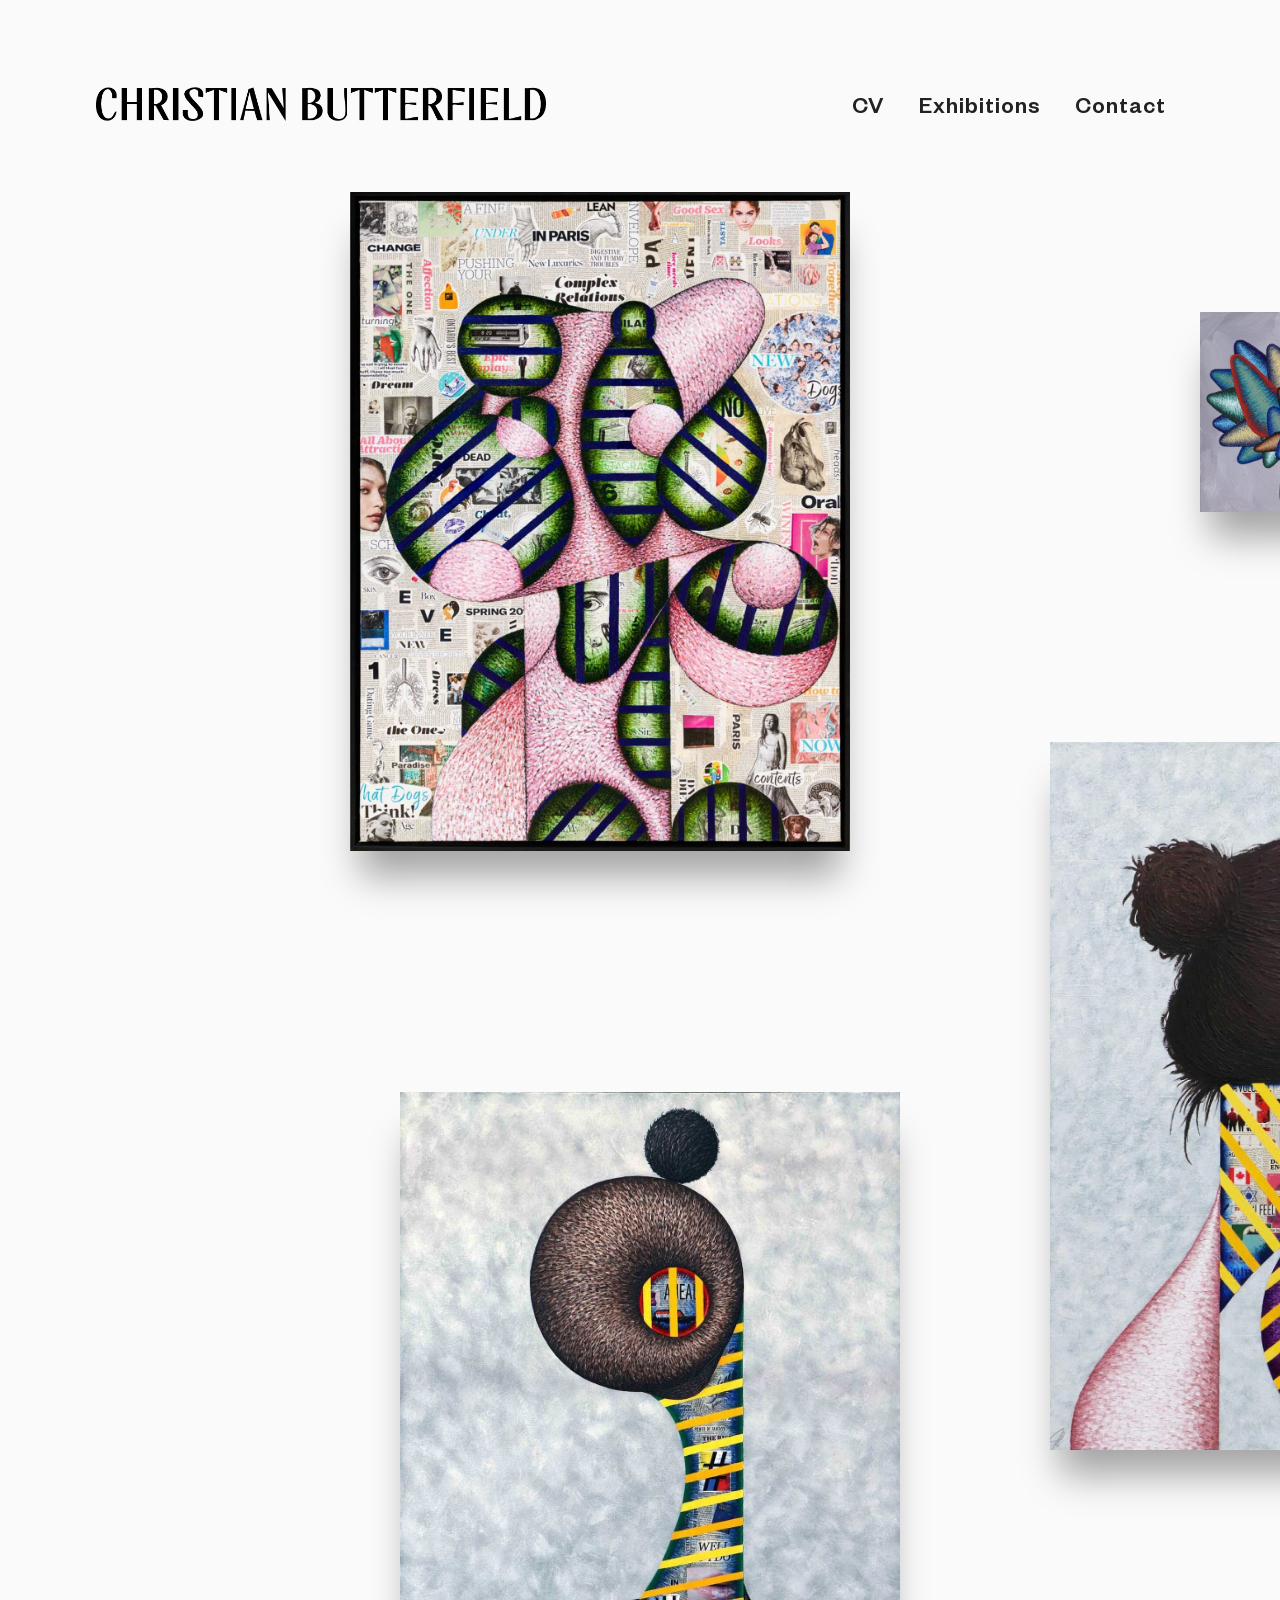
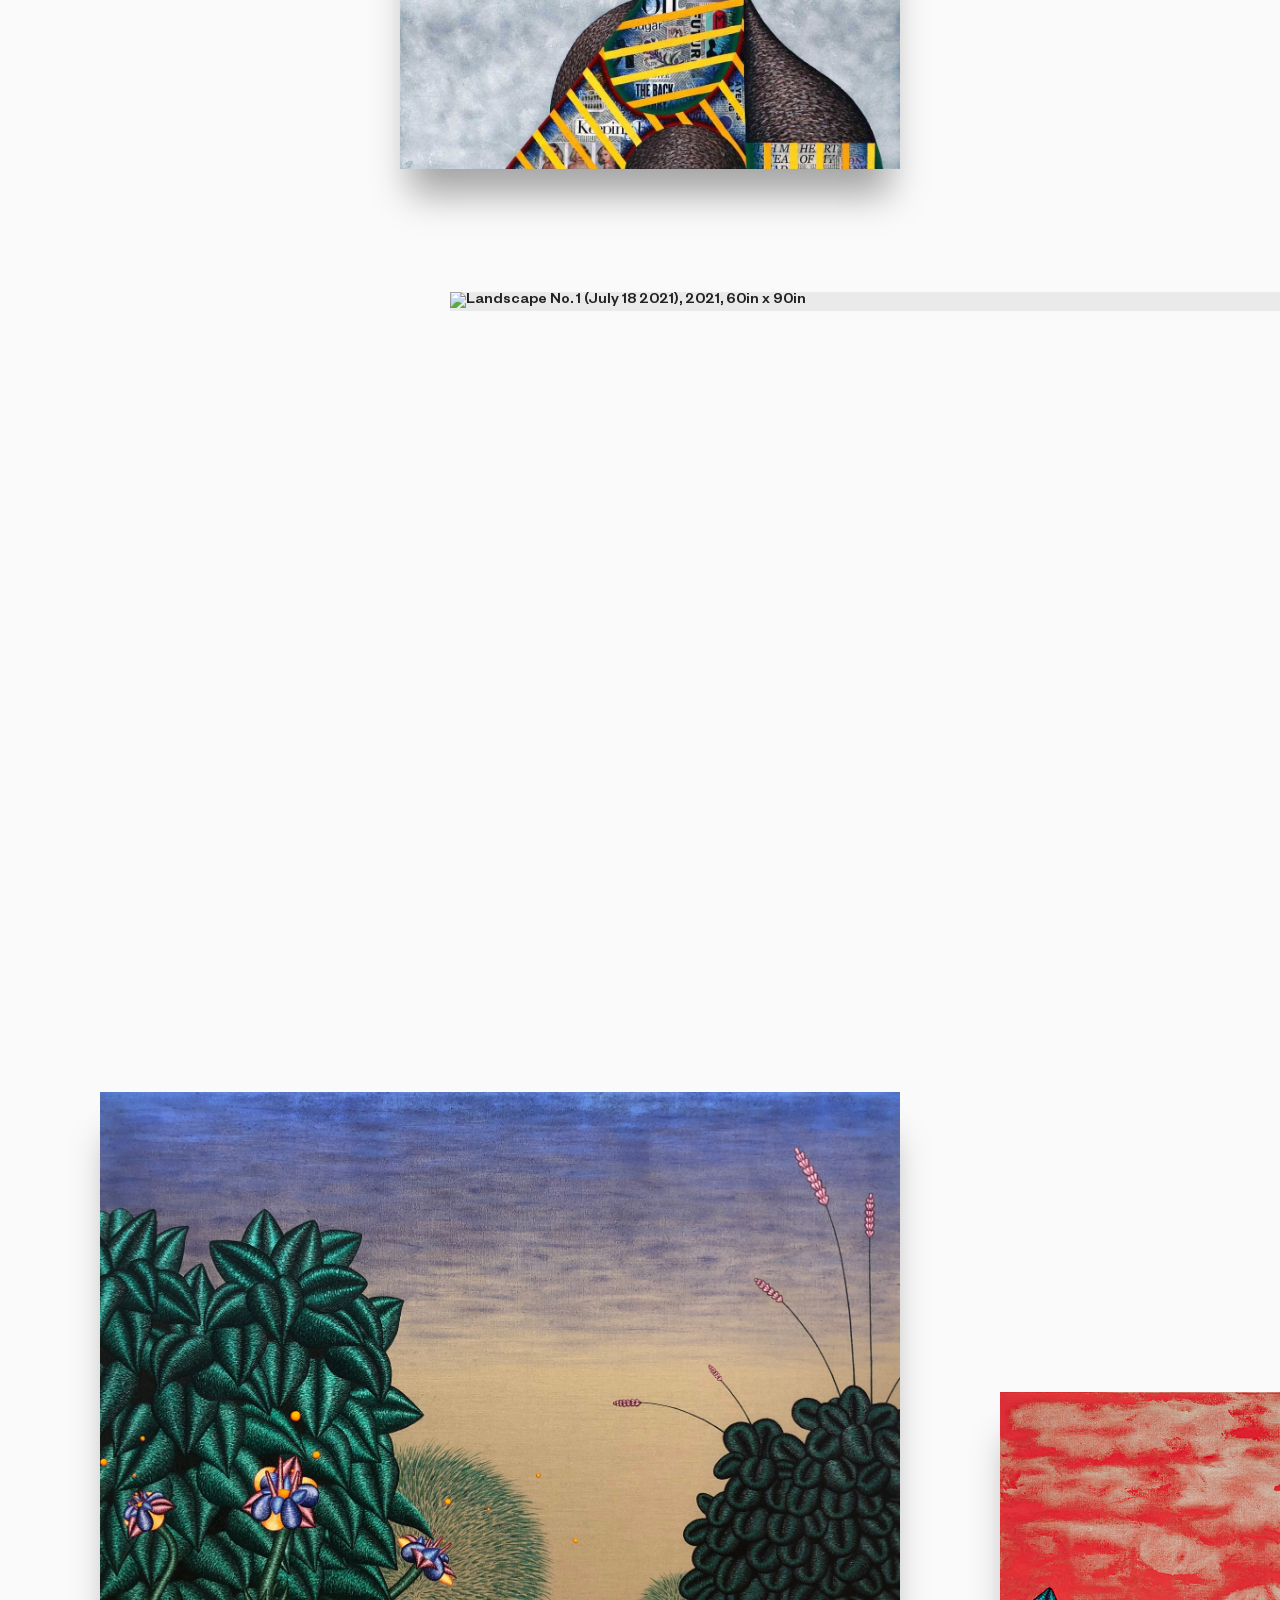
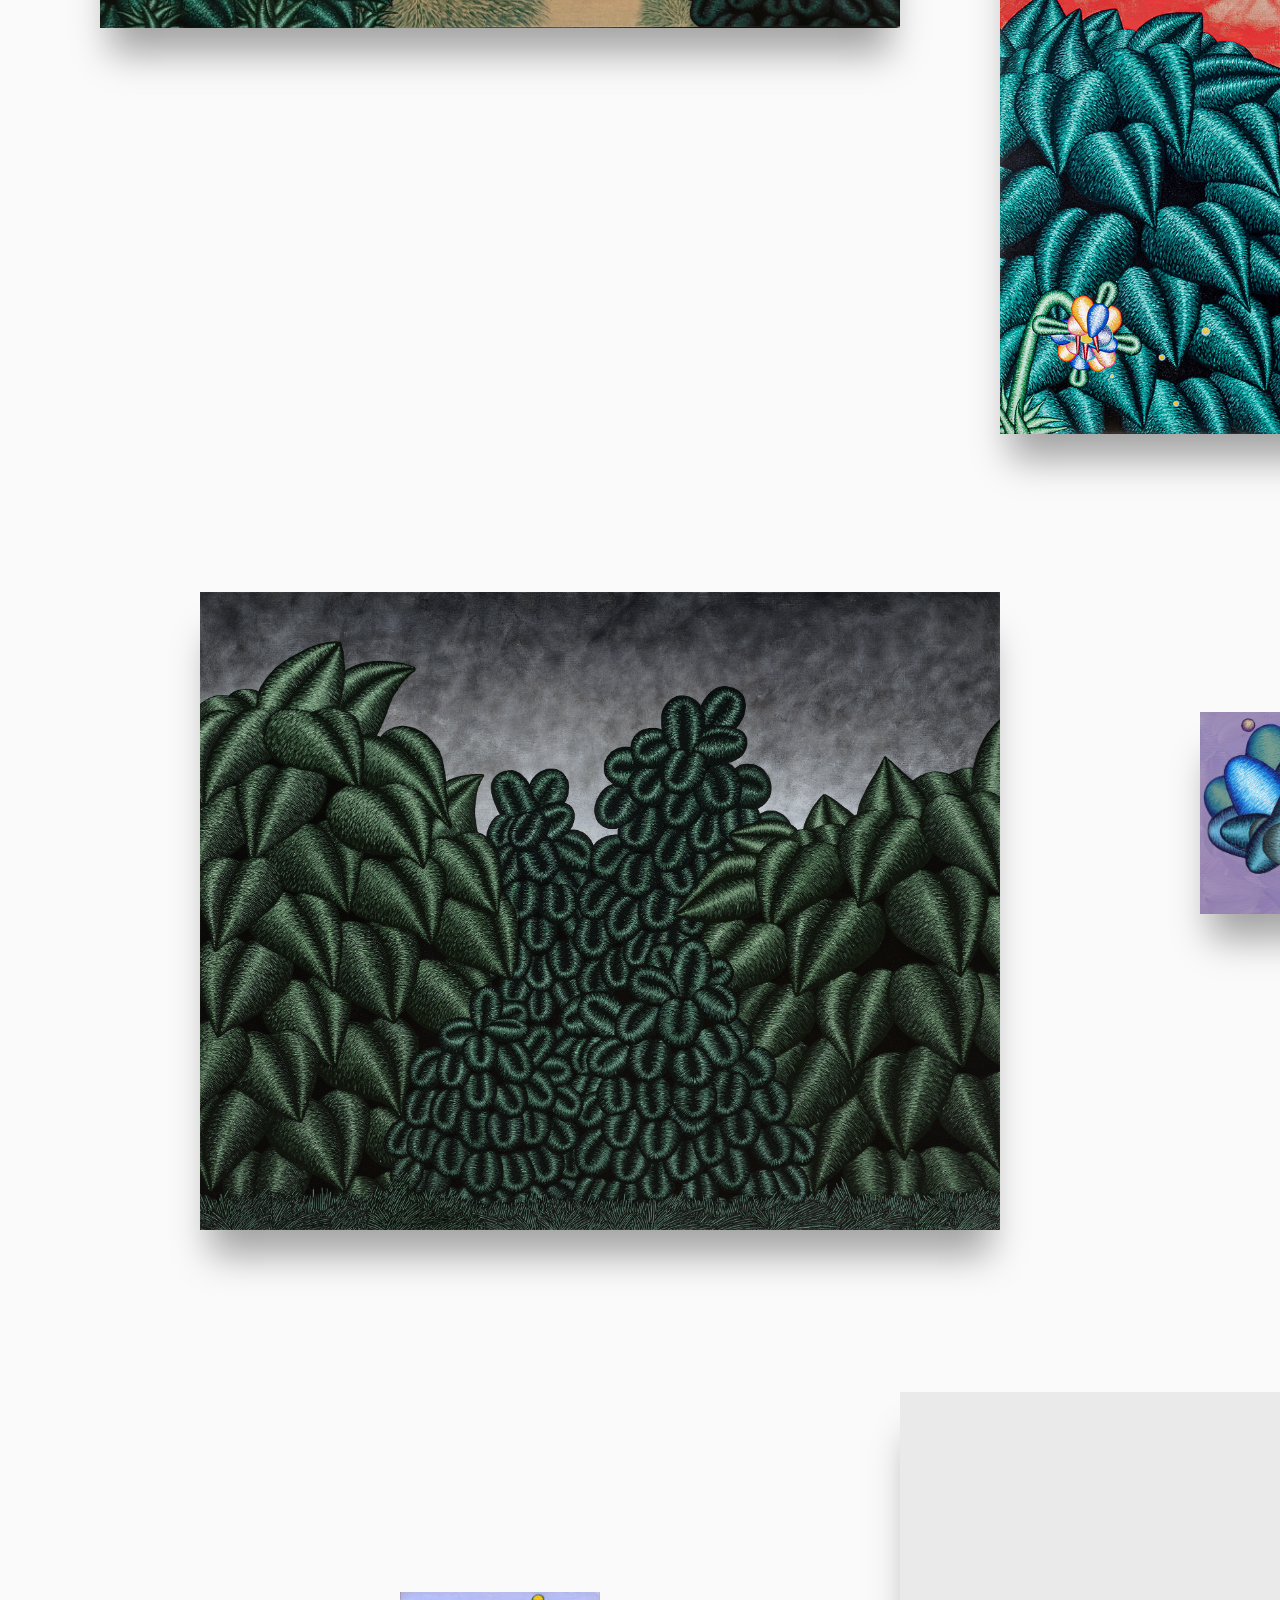
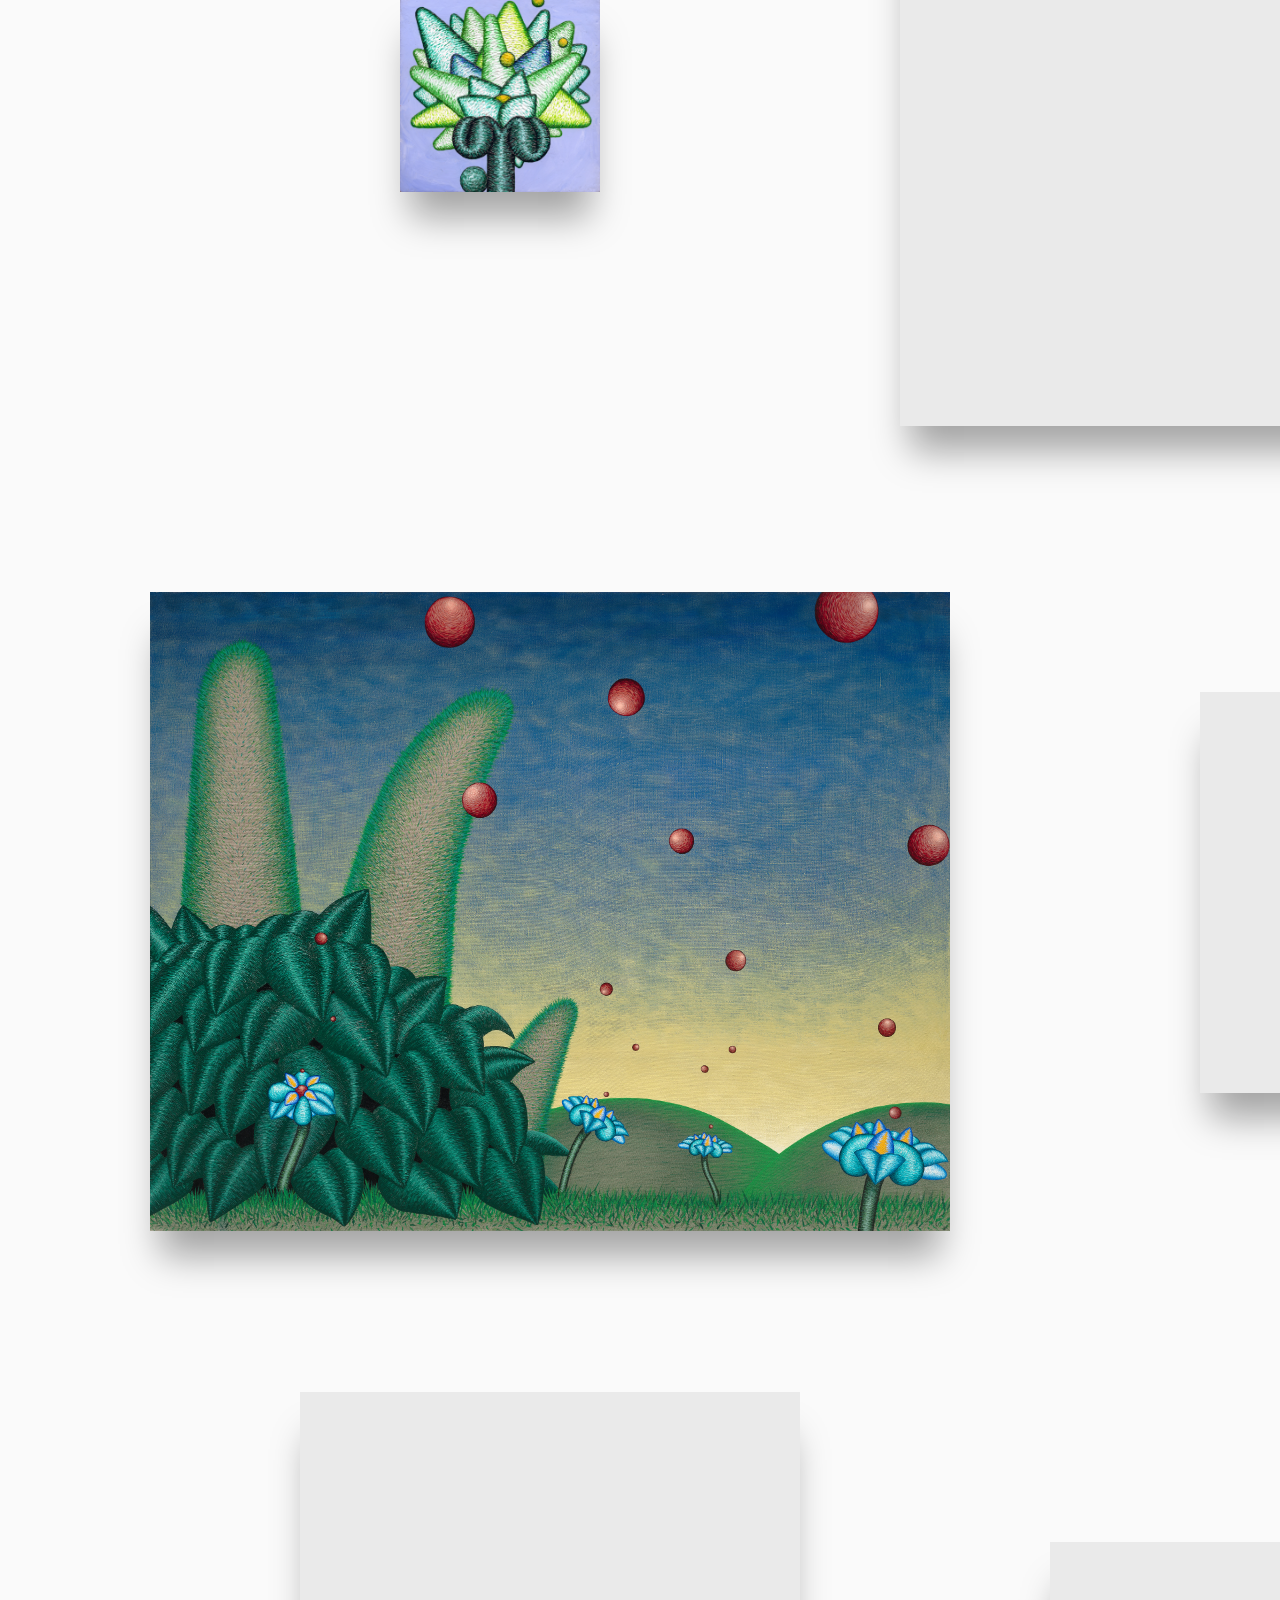
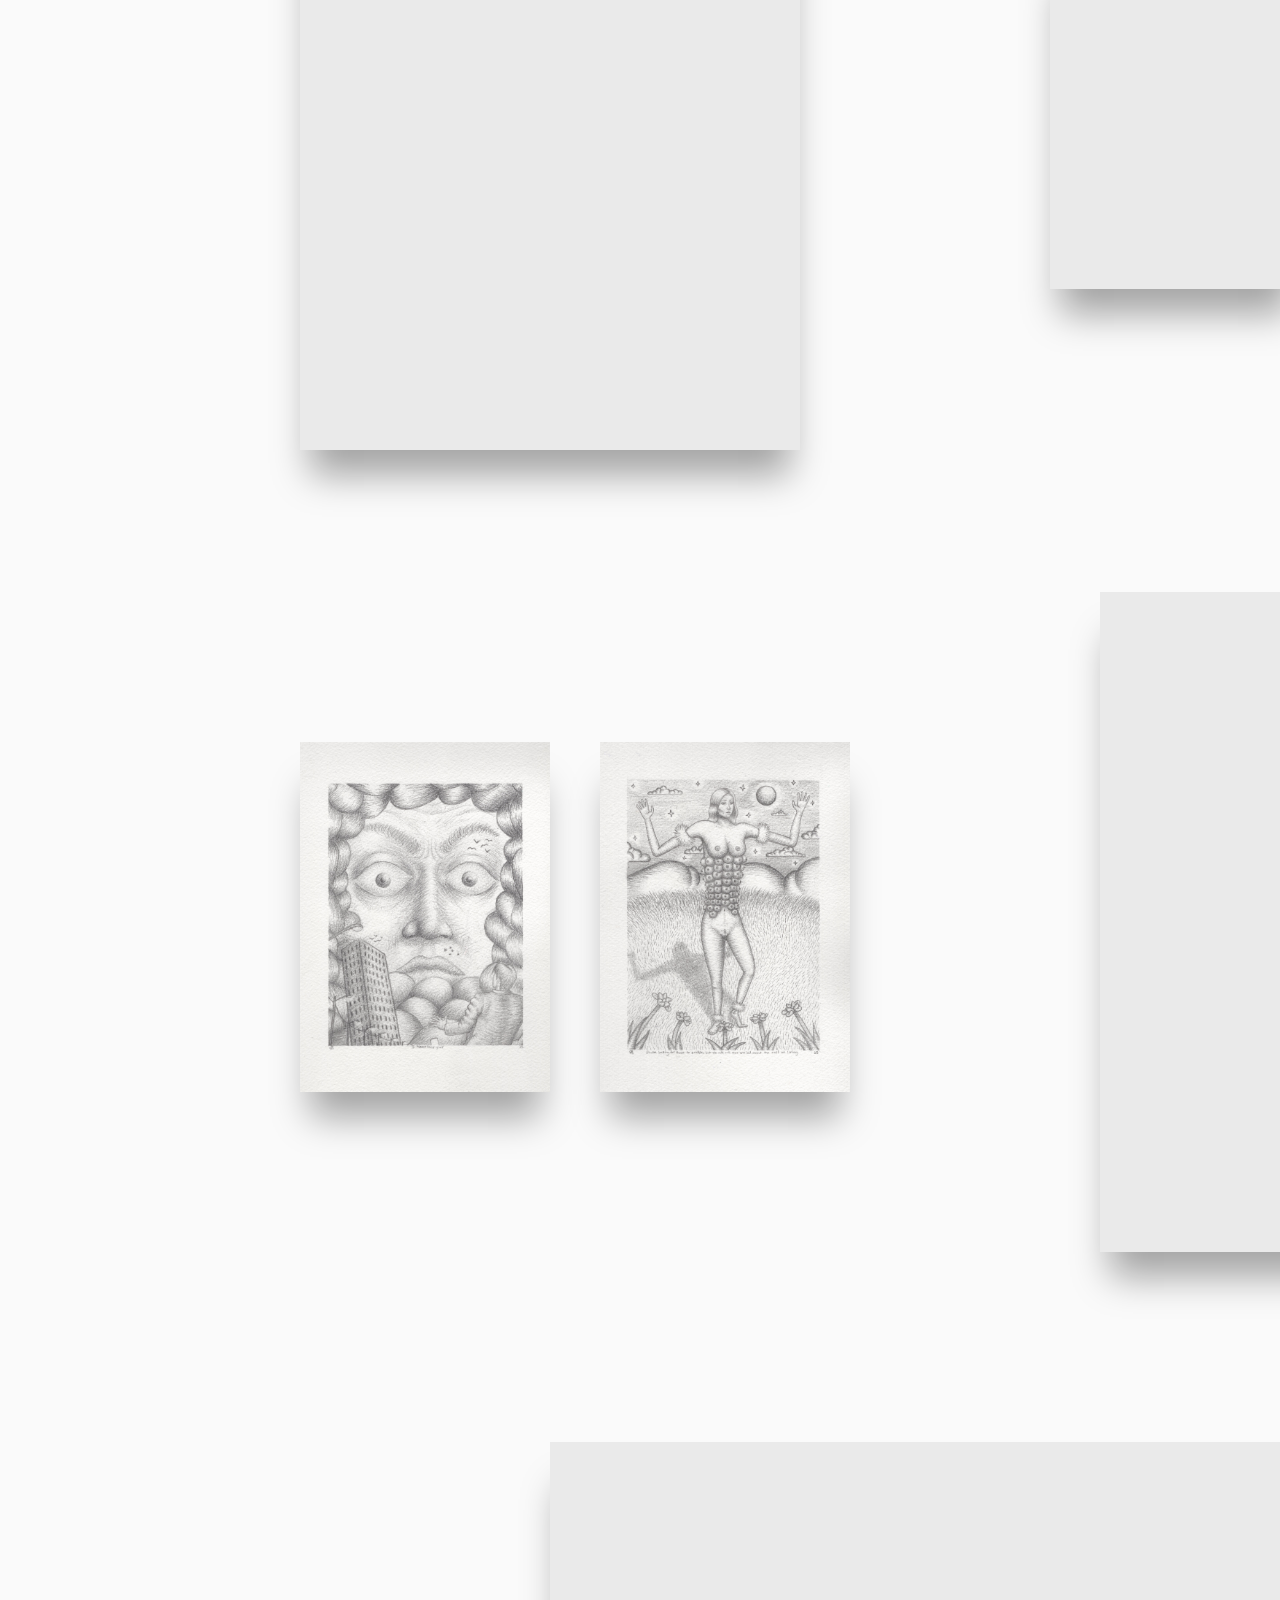
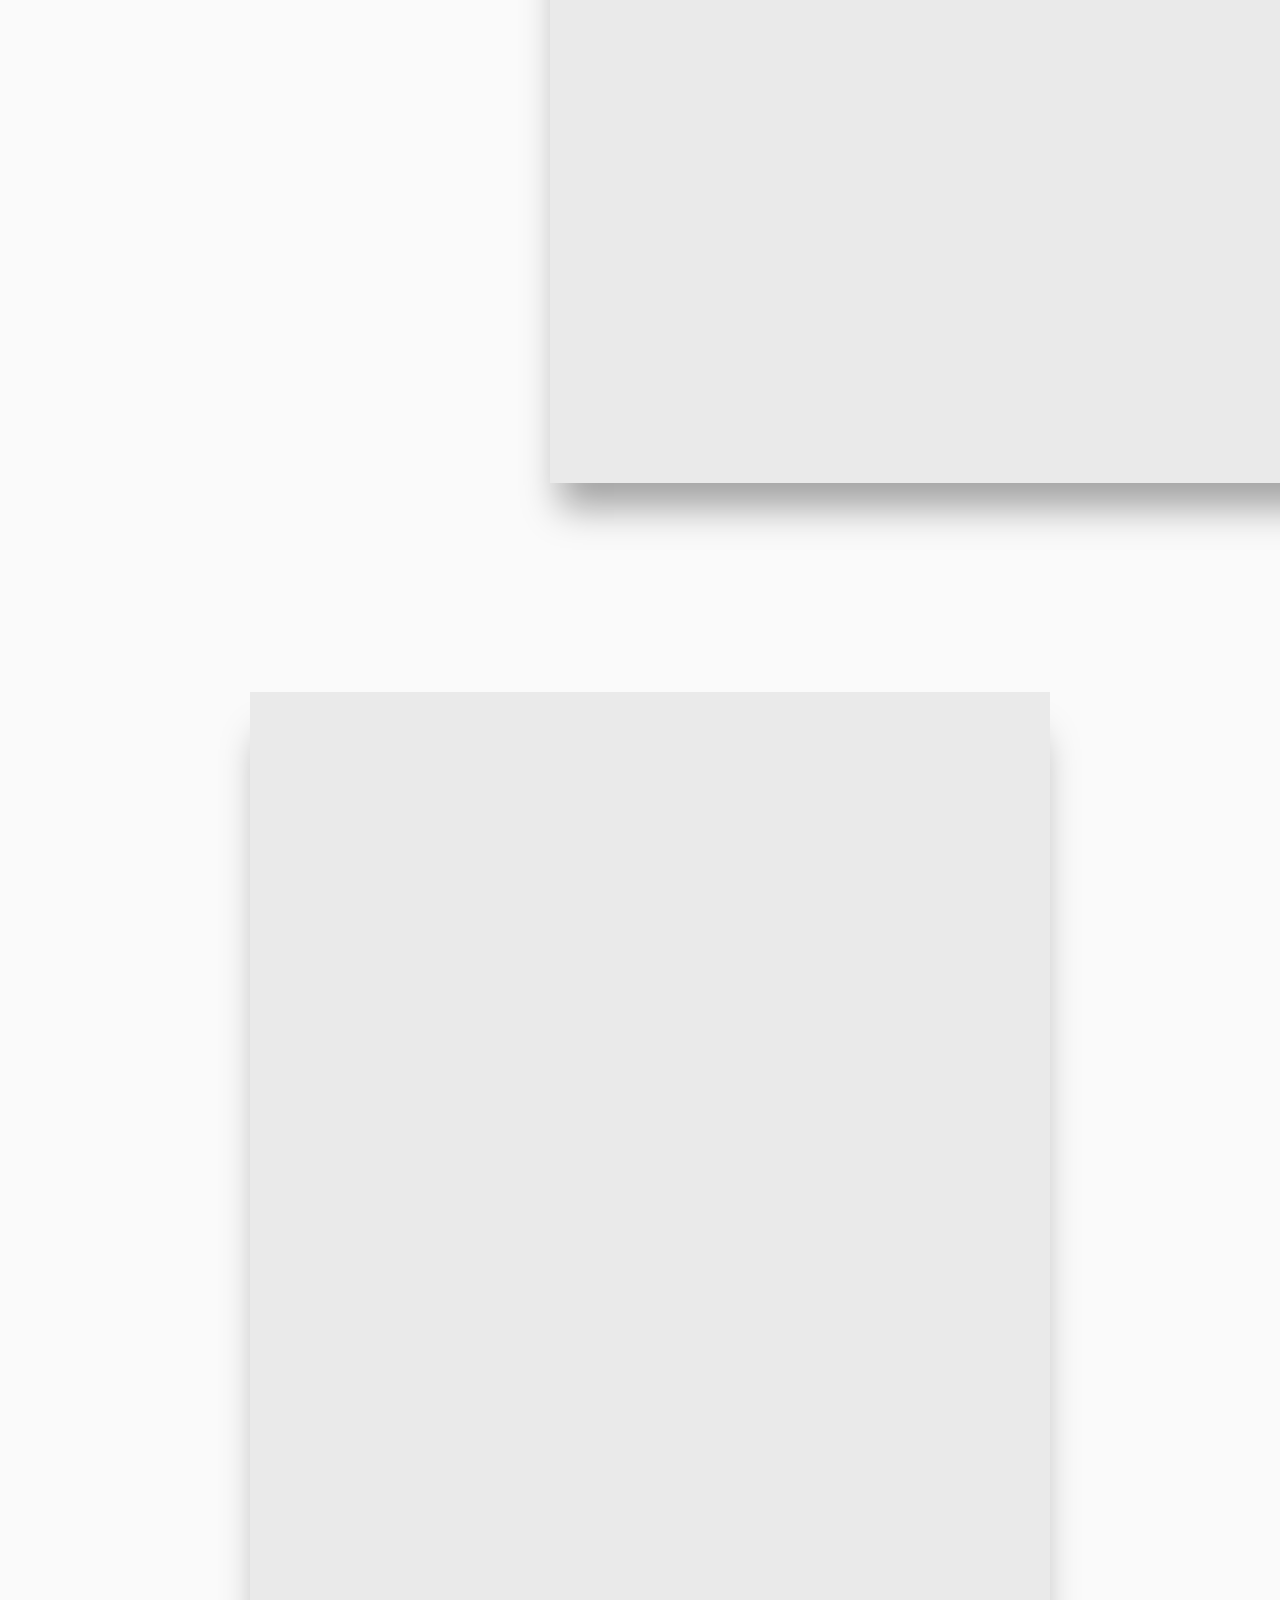
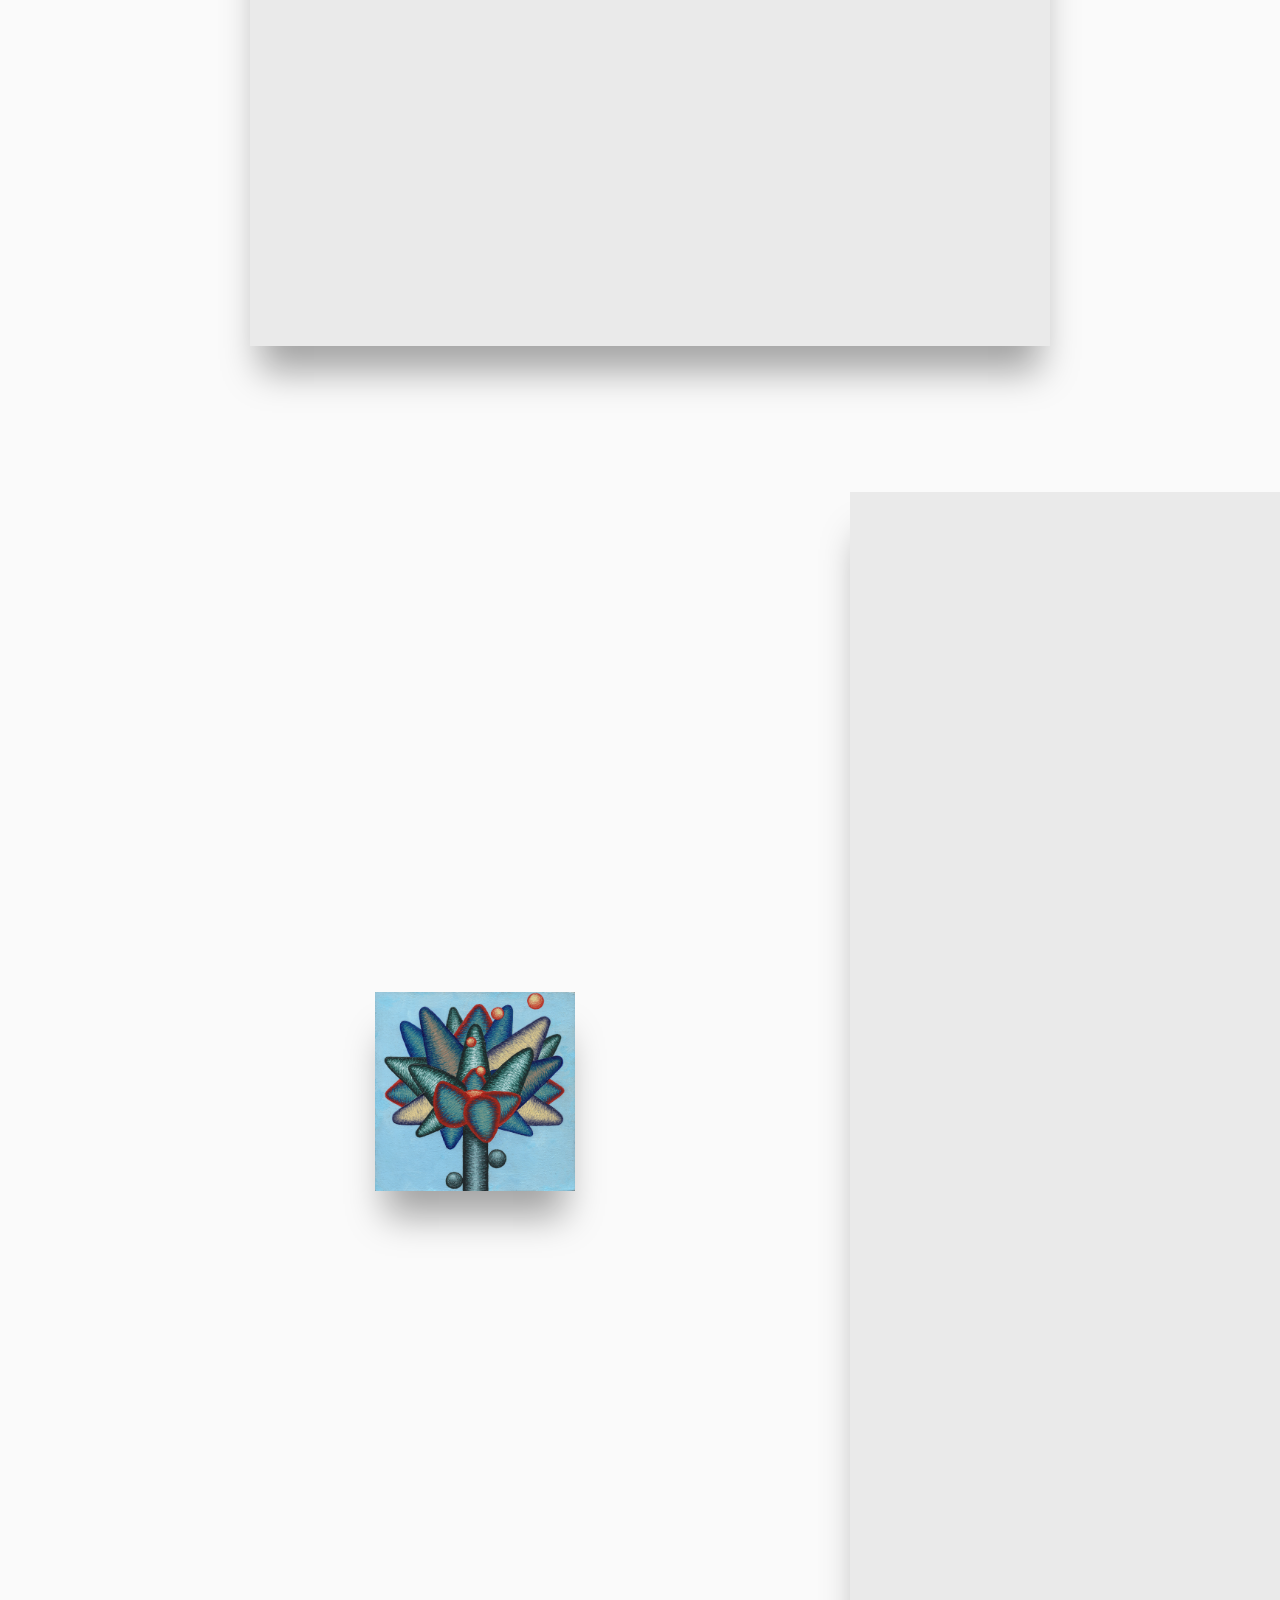
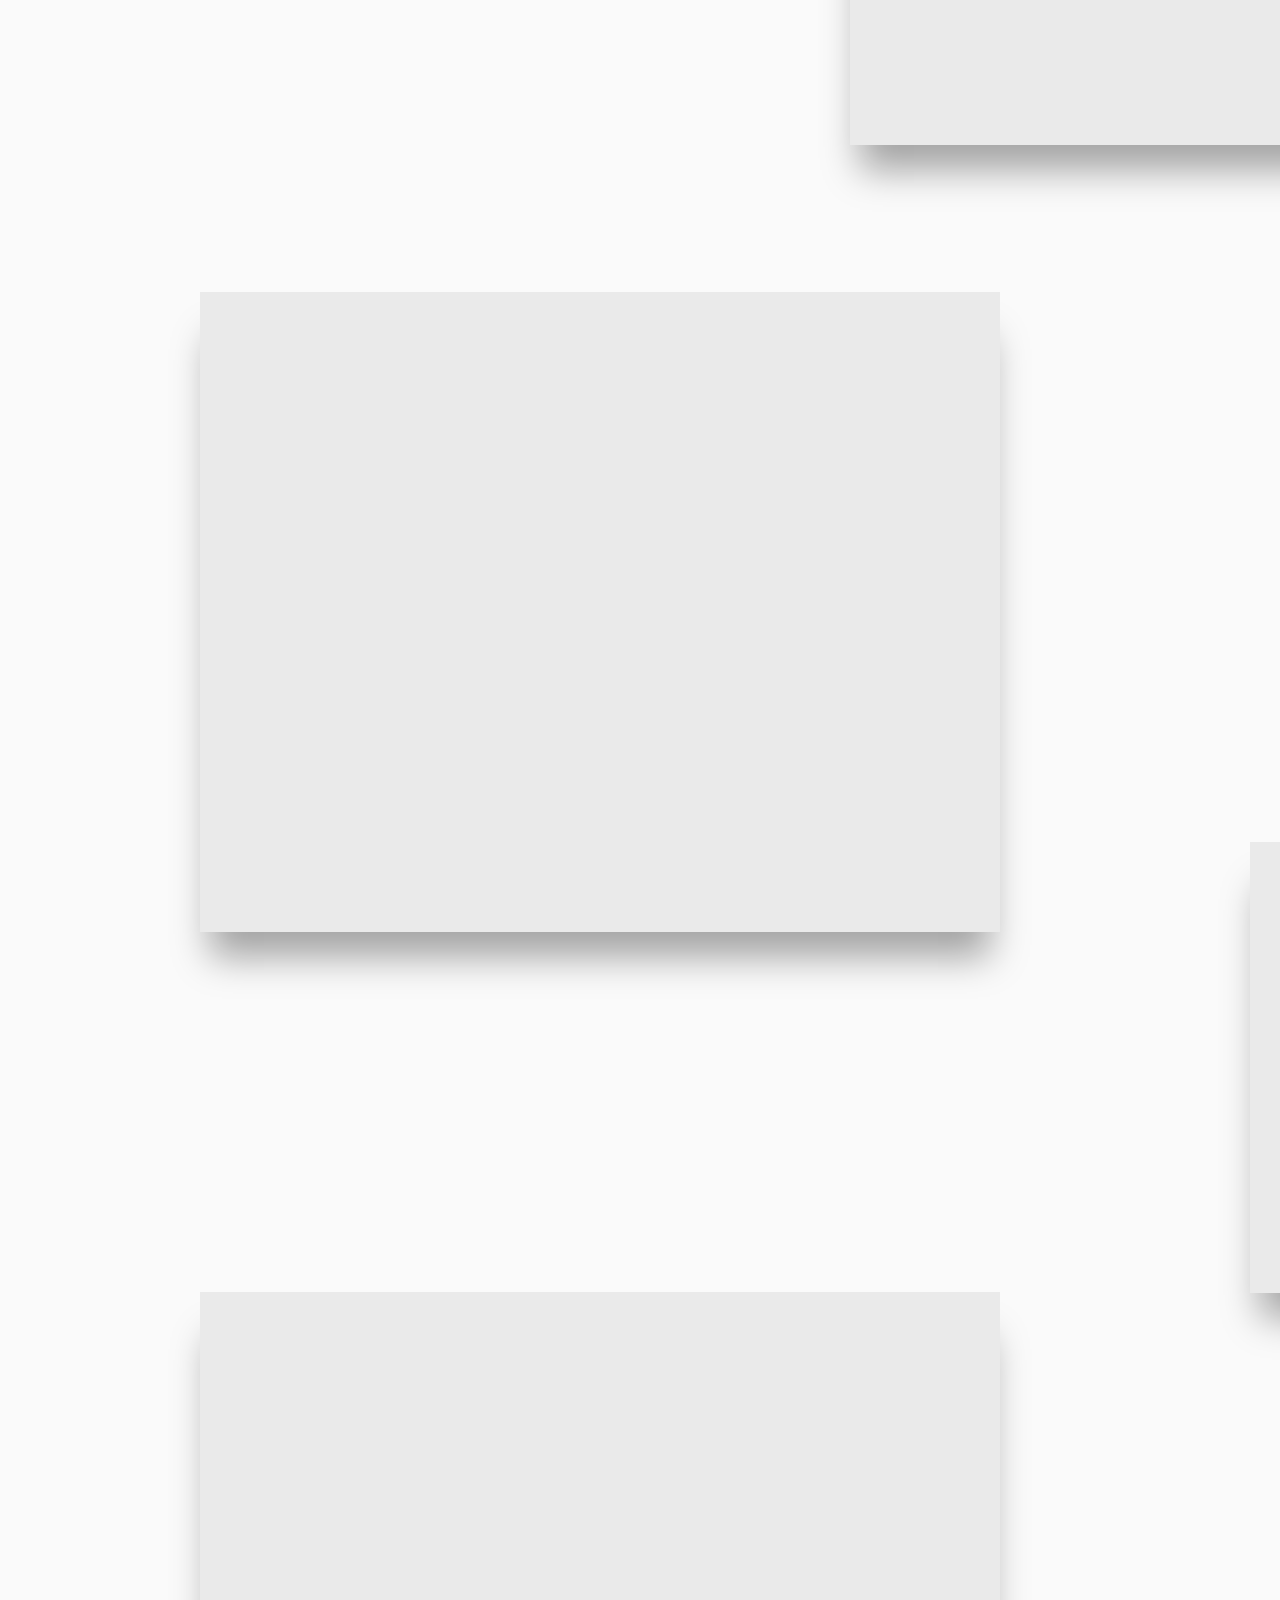
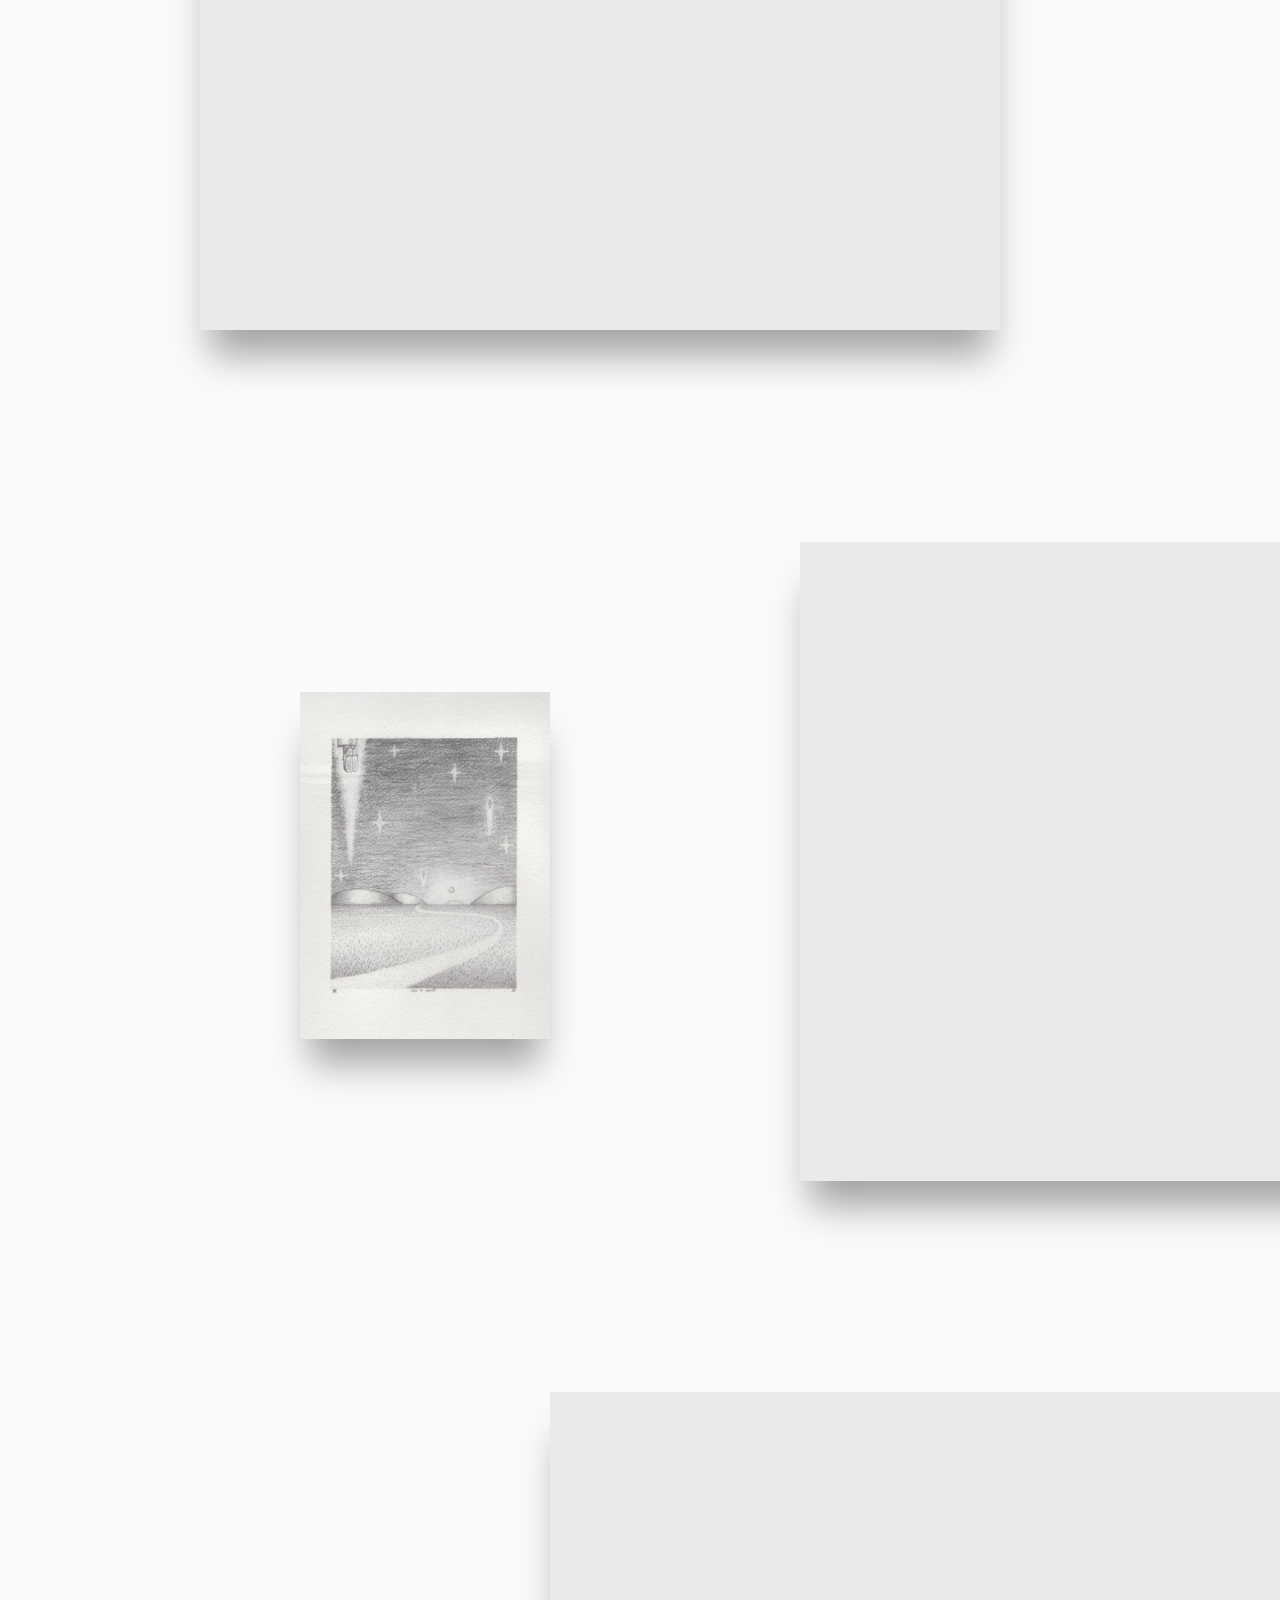
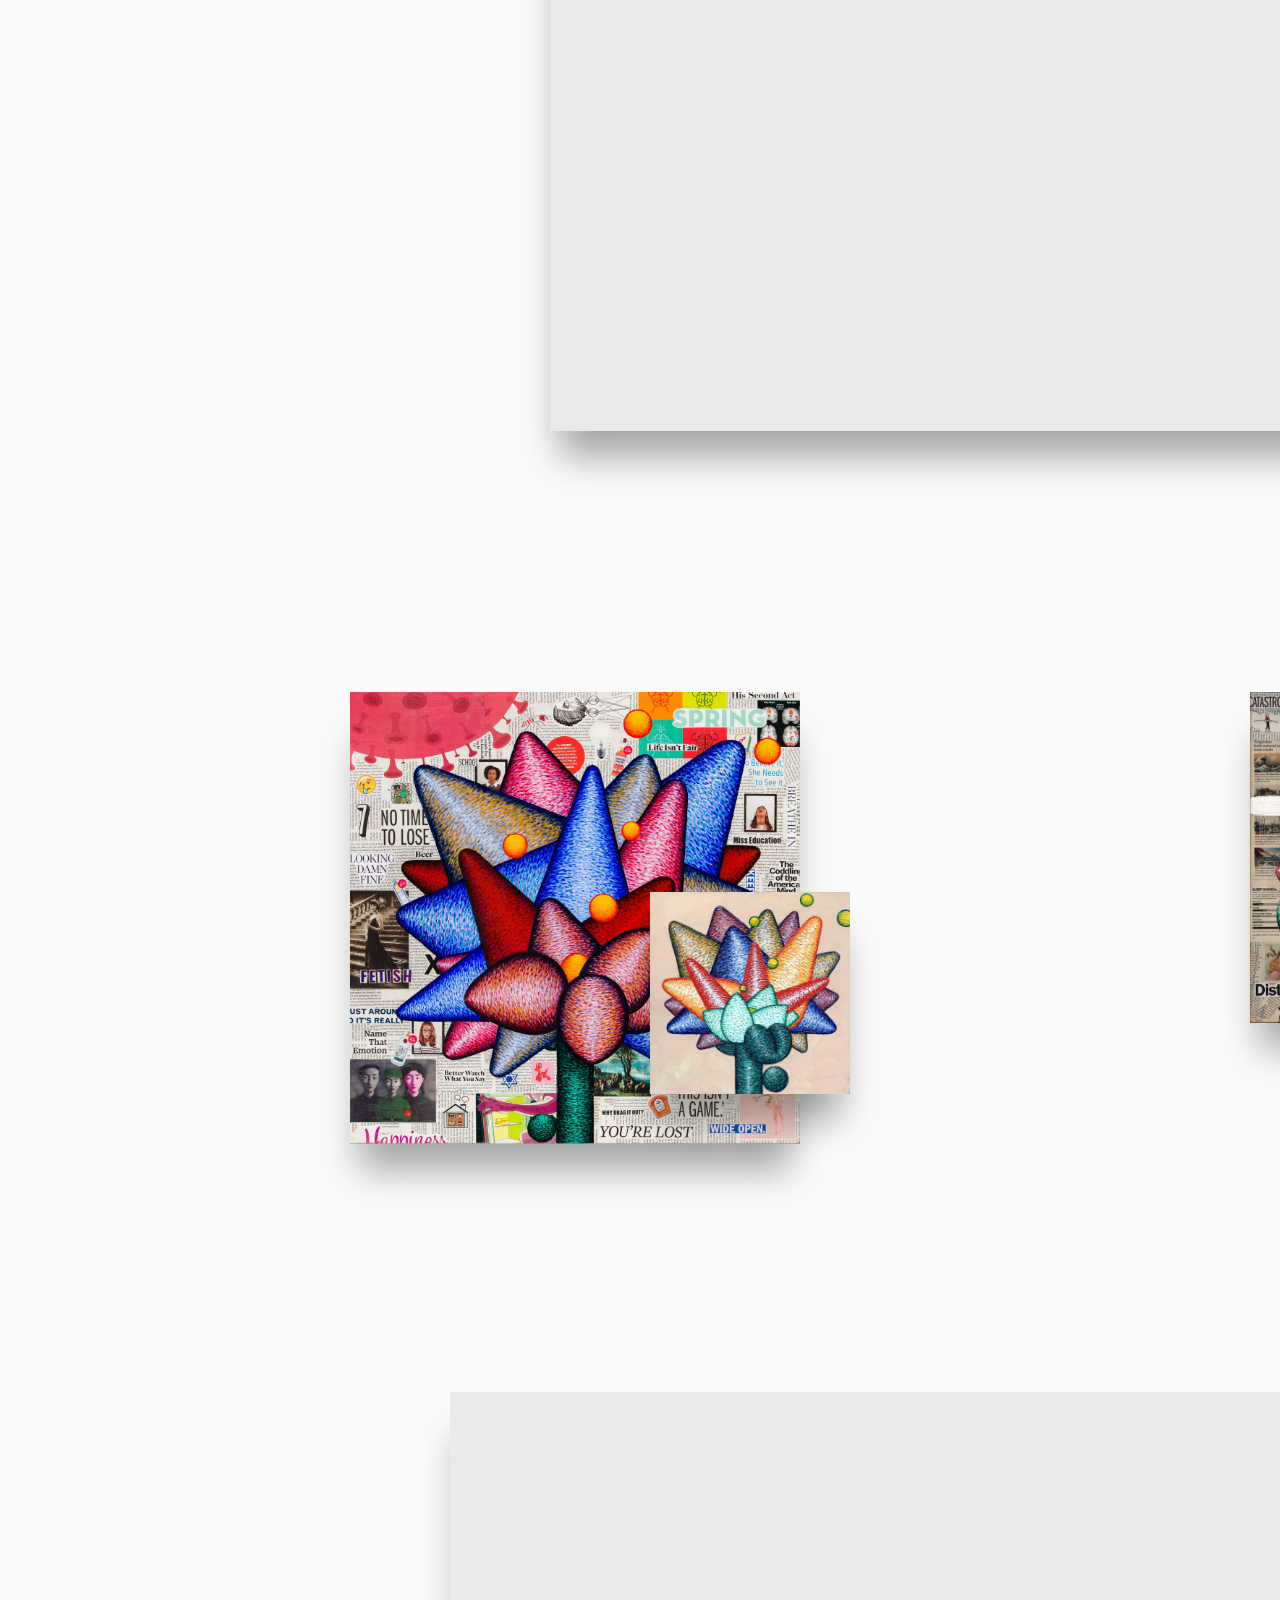
==== commit f1b214ff: "Update index.html" ====
--- a/index.html
+++ b/index.html
@@ -136,15 +136,15 @@
           <img src="images/final/Landscape No.12 (Woodbine), 2025, 48in x 60in.jpg" alt="Landscape No.12 (Woodbine), 2025, 48in x 60in.jpg" draggable="false" loading="lazy" decoding="async" style="width:800px; height:auto;">
           <span class="caption">Landscape No.12 (Woodbine), 2025<br>48in x 60in</span>
         </div>
-        <div class="gallery-item" data-left="300" data-top="14800" data-caption="Apology Flower No. 7, 2021, 24in x 24in.jpg">
+        <div class="gallery-item" data-left="150" data-top="14900" data-caption="Apology Flower No. 7, 2021, 24in x 24in.jpg">
           <img src="images/final/Apology Flower No. 7, 2021, 24in x 24in.jpg" alt="Apology Flower No. 7, 2021, 24in x 24in" draggable="false" style="width:450px; height:auto;">
           <span class="caption">Apology Flower No. 7, 2021<br>24in x 24in</span>
         </div>
-        <div class="gallery-item" data-left="950" data-top="14800" data-caption="Apology Flower No. 11, 2022, 6in x 6in.jpg">
+        <div class="gallery-item" data-left="450" data-top="15100" data-caption="Apology Flower No. 11, 2022, 6in x 6in.jpg">
           <img src="images/final/Apology Flower No. 11, 2022, 6in x 6in.jpg" alt="Apology Flower No. 11, 2022, 6in x 6in" draggable="false" style="width:200px; height:auto;">
           <span class="caption">Apology Flower No. 11, 20220<br>6in x 6in</span>
         </div>
-        <div class="gallery-item" data-left="950" data-top="15150" data-caption="Apology Flower No. 3, 2020, 10in x 10in.jpeg">
+        <div class="gallery-item" data-left="1050" data-top="14900" data-caption="Apology Flower No. 3, 2020, 10in x 10in.jpeg">
           <img src="images/final/Apology Flower No. 3, 2020, 10in x 10in.jpeg" alt="Apology Flower No. 3, 2020, 10in x 10in" draggable="false" style="width:330px; height:auto;">
           <span class="caption">Apology Flower No. 3, 2020<br>10in x 10in</span>
         </div>
@@ -152,7 +152,7 @@
           <img src="images/final/Apology Flower No. 8 (Across the Bay), 2021, 72in x 84in.jpg" alt="Apology Flower No. 8 (Across the Bay), 2021, 72in x 84in" loading="lazy" decoding="async" draggable="false" style="width:1000px; height:auto;">
           <span class="caption">Apology Flower No. 8 (Across the Bay), 2021<br>72in x 84in</span>
         </div>
-        <div class="gallery-item" data-left="200" data-top="16600" data-caption="Cold No. 1, 2019, 48in x 36in.jpg">
+        <div class="gallery-item" data-left="150" data-top="16600" data-caption="Cold No. 1, 2019, 48in x 36in.jpg">
           <img src="images/final/Cold No. 1, 2019, 48in x 36in.jpg" alt="Cold No. 1, 2019, 48in x 36in" draggable="false" style="width:500px; height:auto;">
           <span class="caption">Cold No. 1, 2019<br>48in x 36in</span>
         </div>
@@ -160,7 +160,7 @@
           <img src="images/final/Cold No. 6 (Up Up Higher), 2024, 48in x 36in.jpg" alt="Cold No. 6 (Up Up Higher), 2024, 48in x 36in" loading="lazy" decoding="async" draggable="false" style="width:500px; height:auto;">
           <span class="caption">Cold No. 6 (Up Up Higher), 2024<br>48in x 36in</span>
         </div>
-        <div class="gallery-item" data-left="250" data-top="17800" data-caption="Apology Flower No. 9. 2021, 72in x 84in.jpg">
+        <div class="gallery-item" data-left="250" data-top="17950" data-caption="Apology Flower No. 9. 2021, 72in x 84in.jpg">
           <img src="images/final/Apology Flower No. 9. 2021, 72in x 84in.jpg" alt="Apology Flower No. 9. 2021, 72in x 84in" loading="lazy" decoding="async" draggable="false" style="width:1000px; height:auto;">
           <span class="caption">Apology Flower No. 9. 2021<br>72in x 84in</span>
         </div>
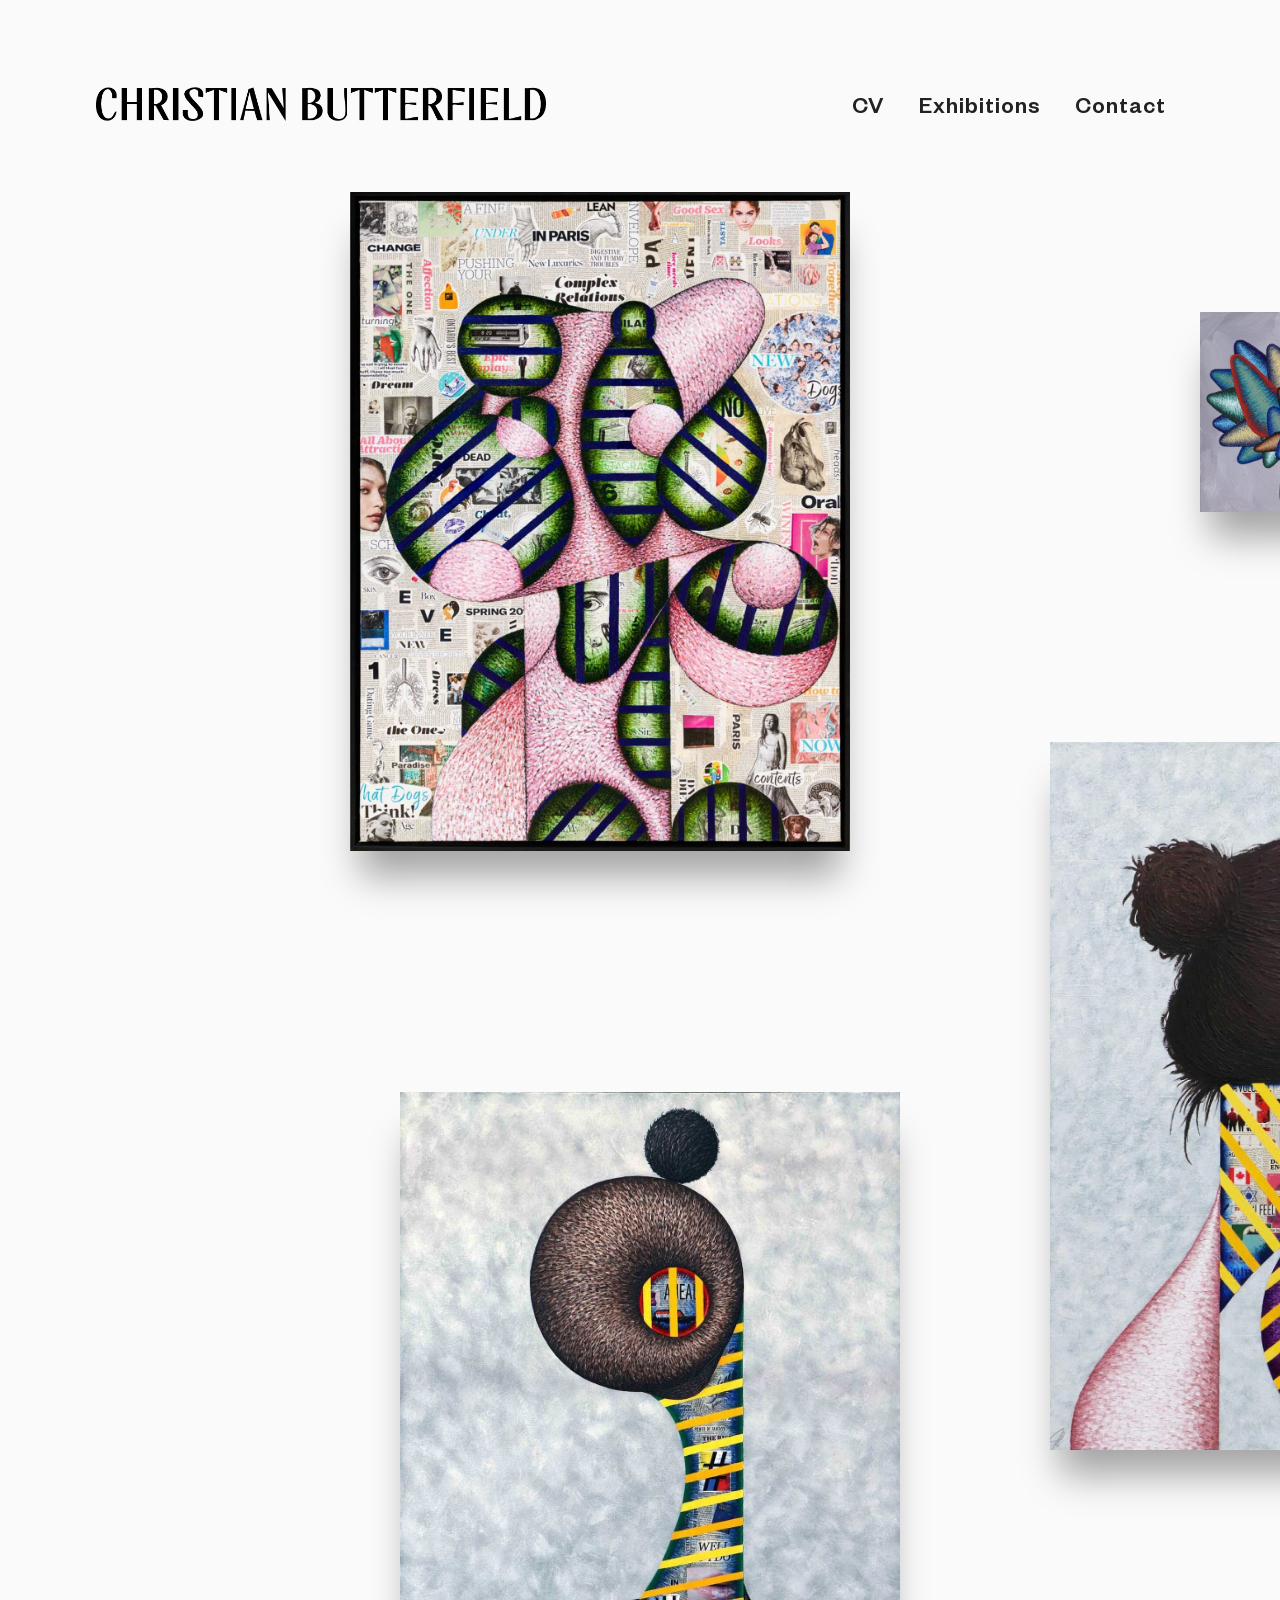
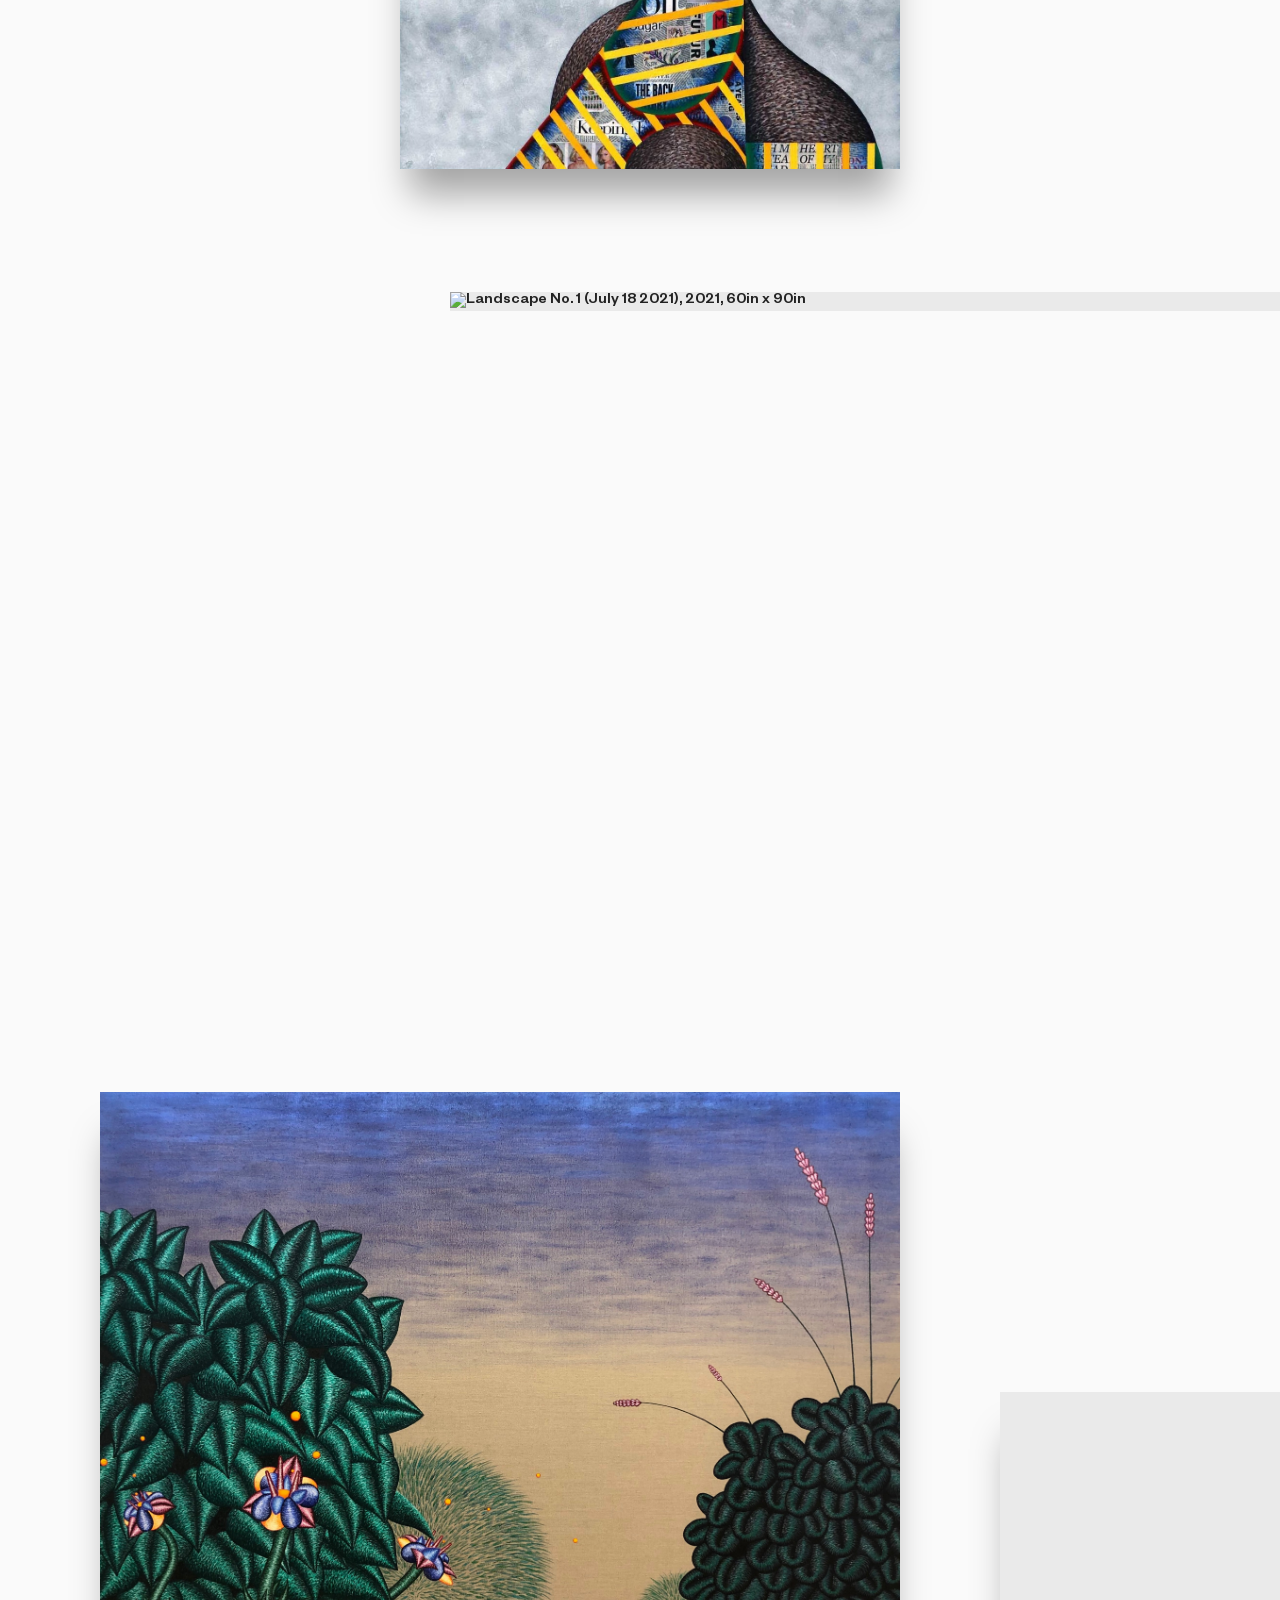
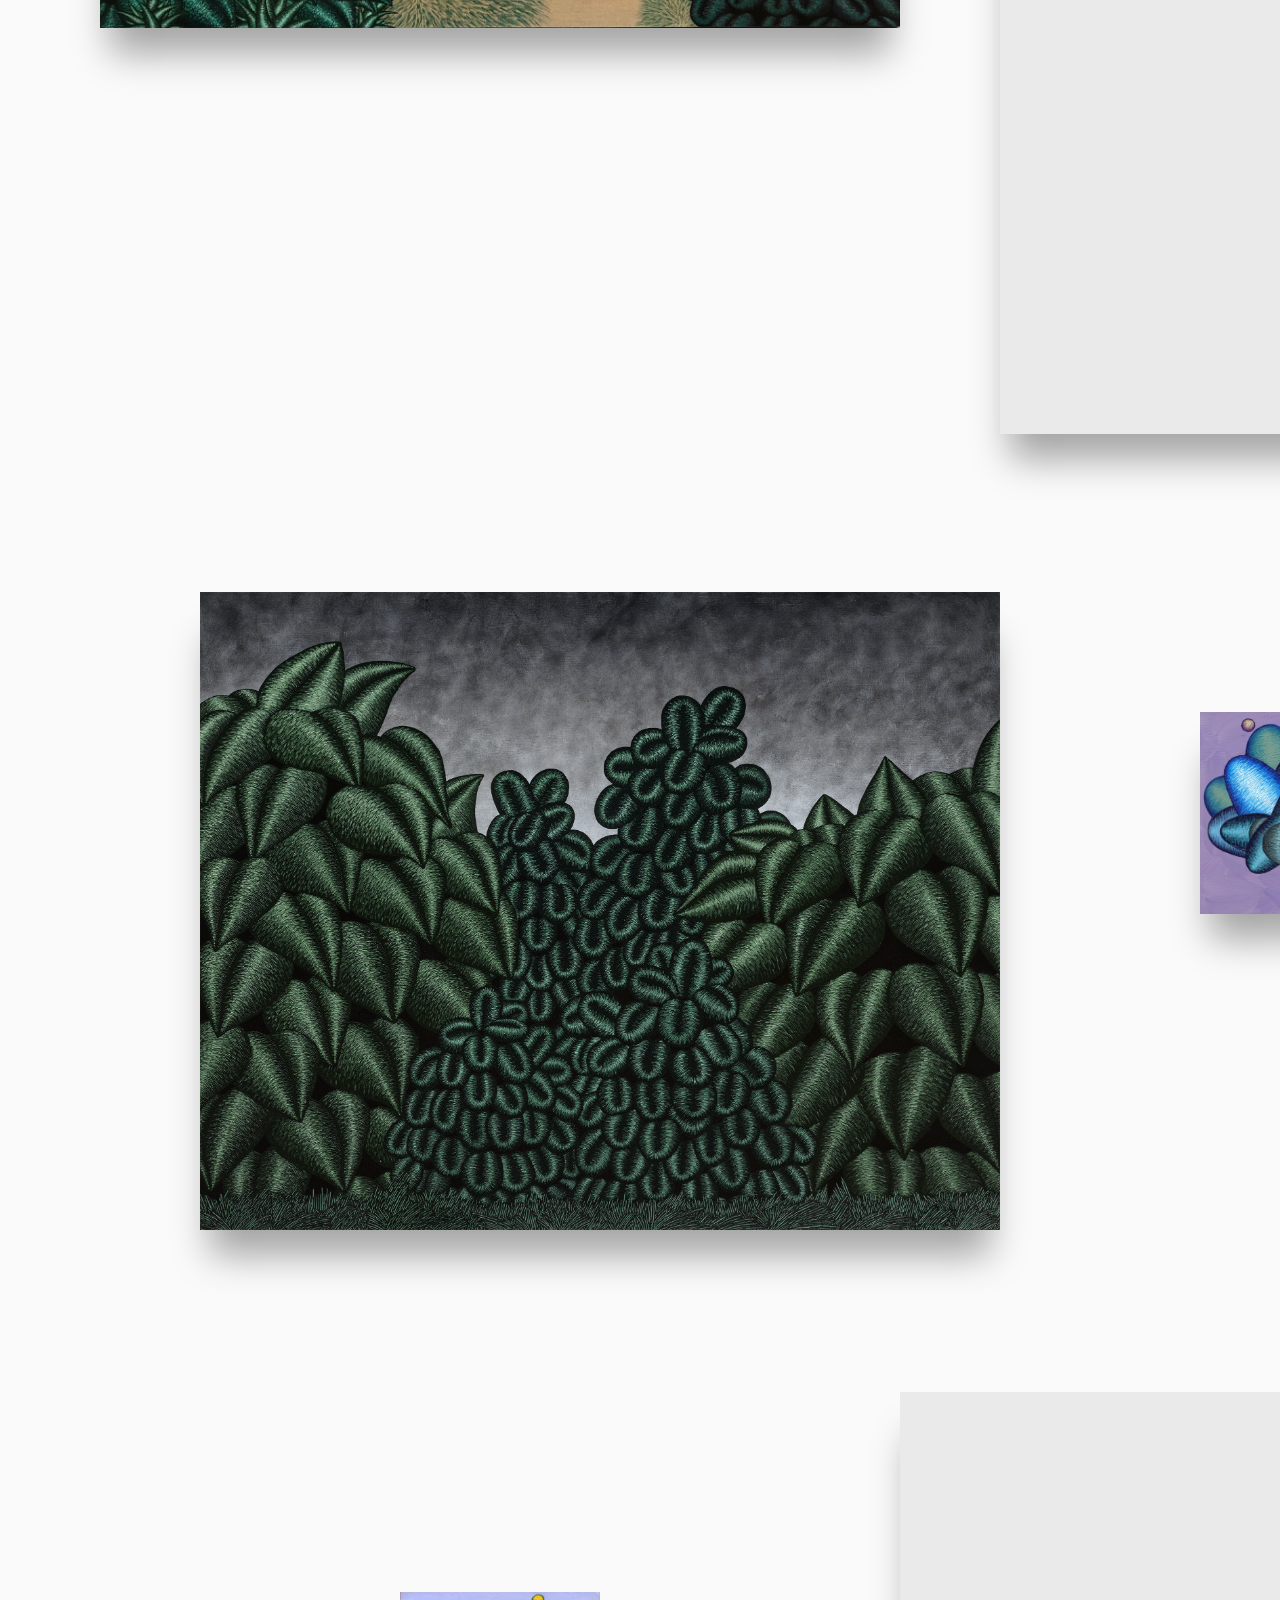
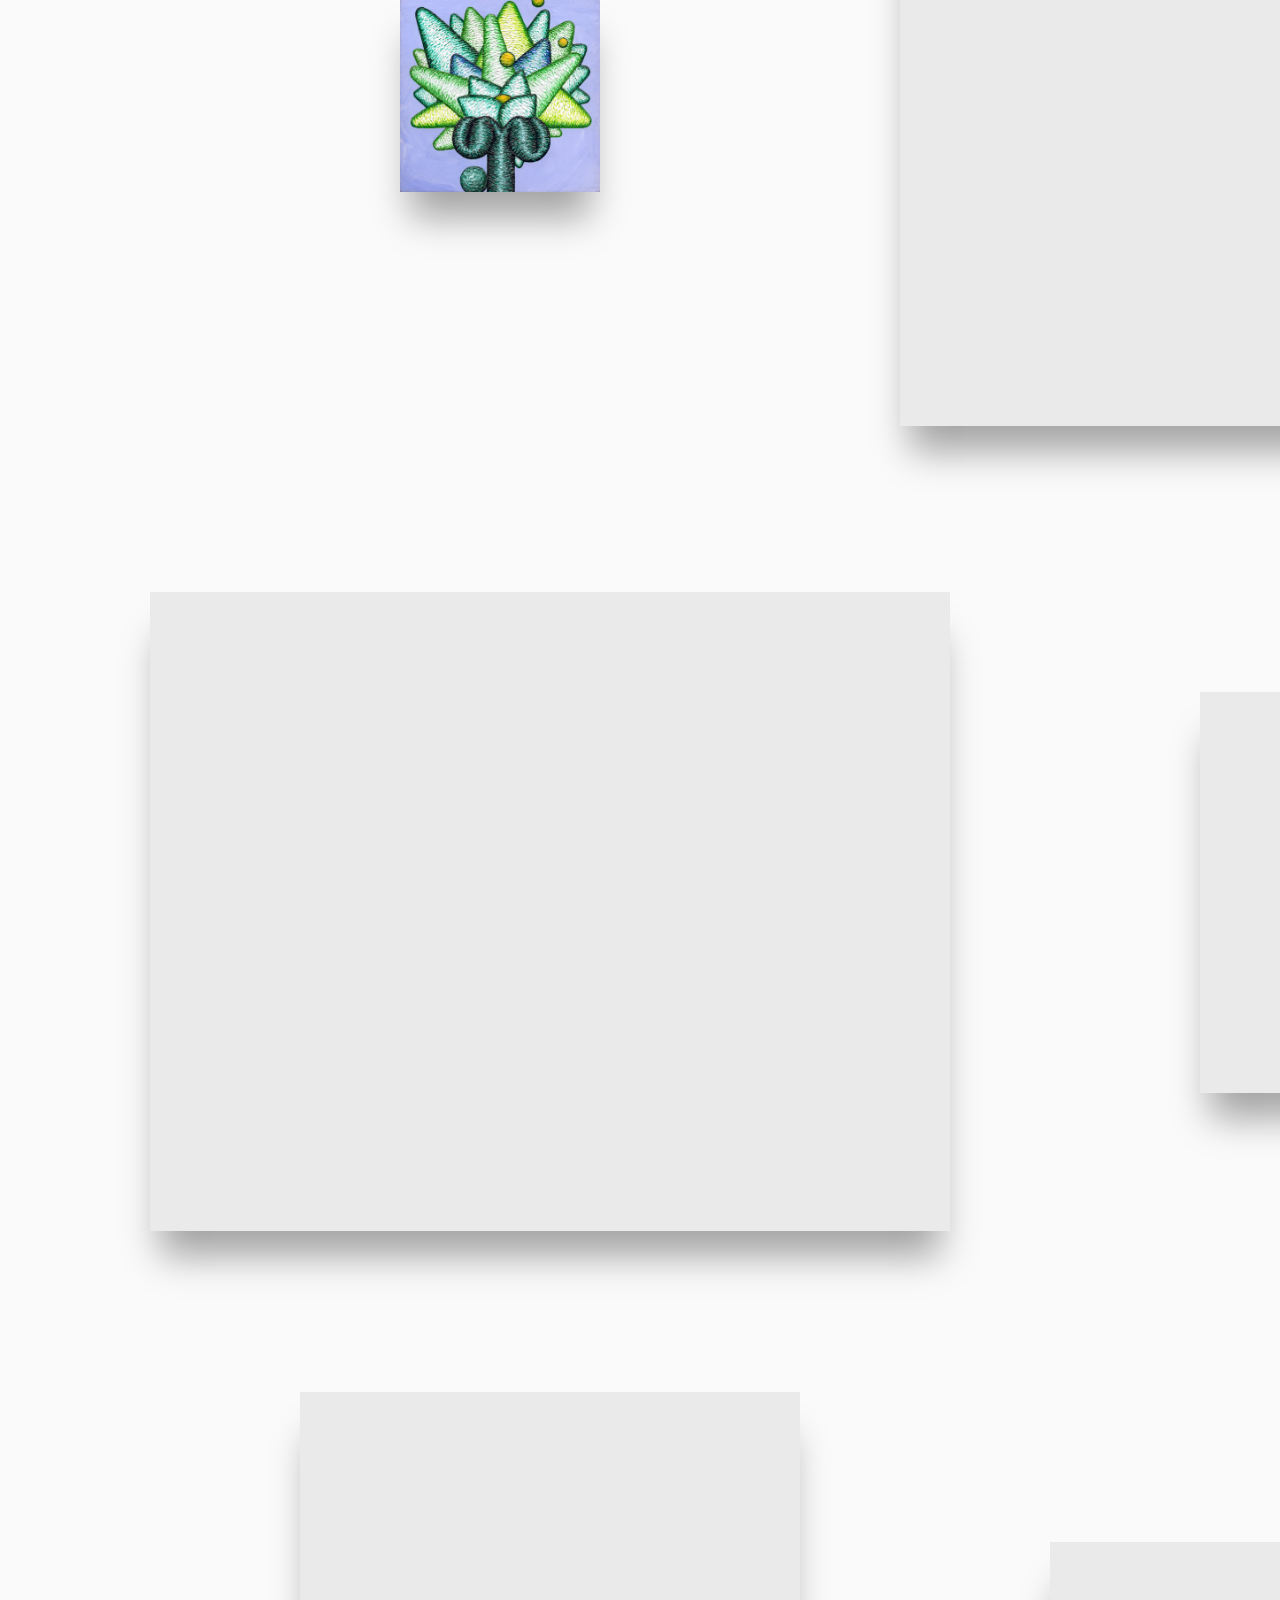
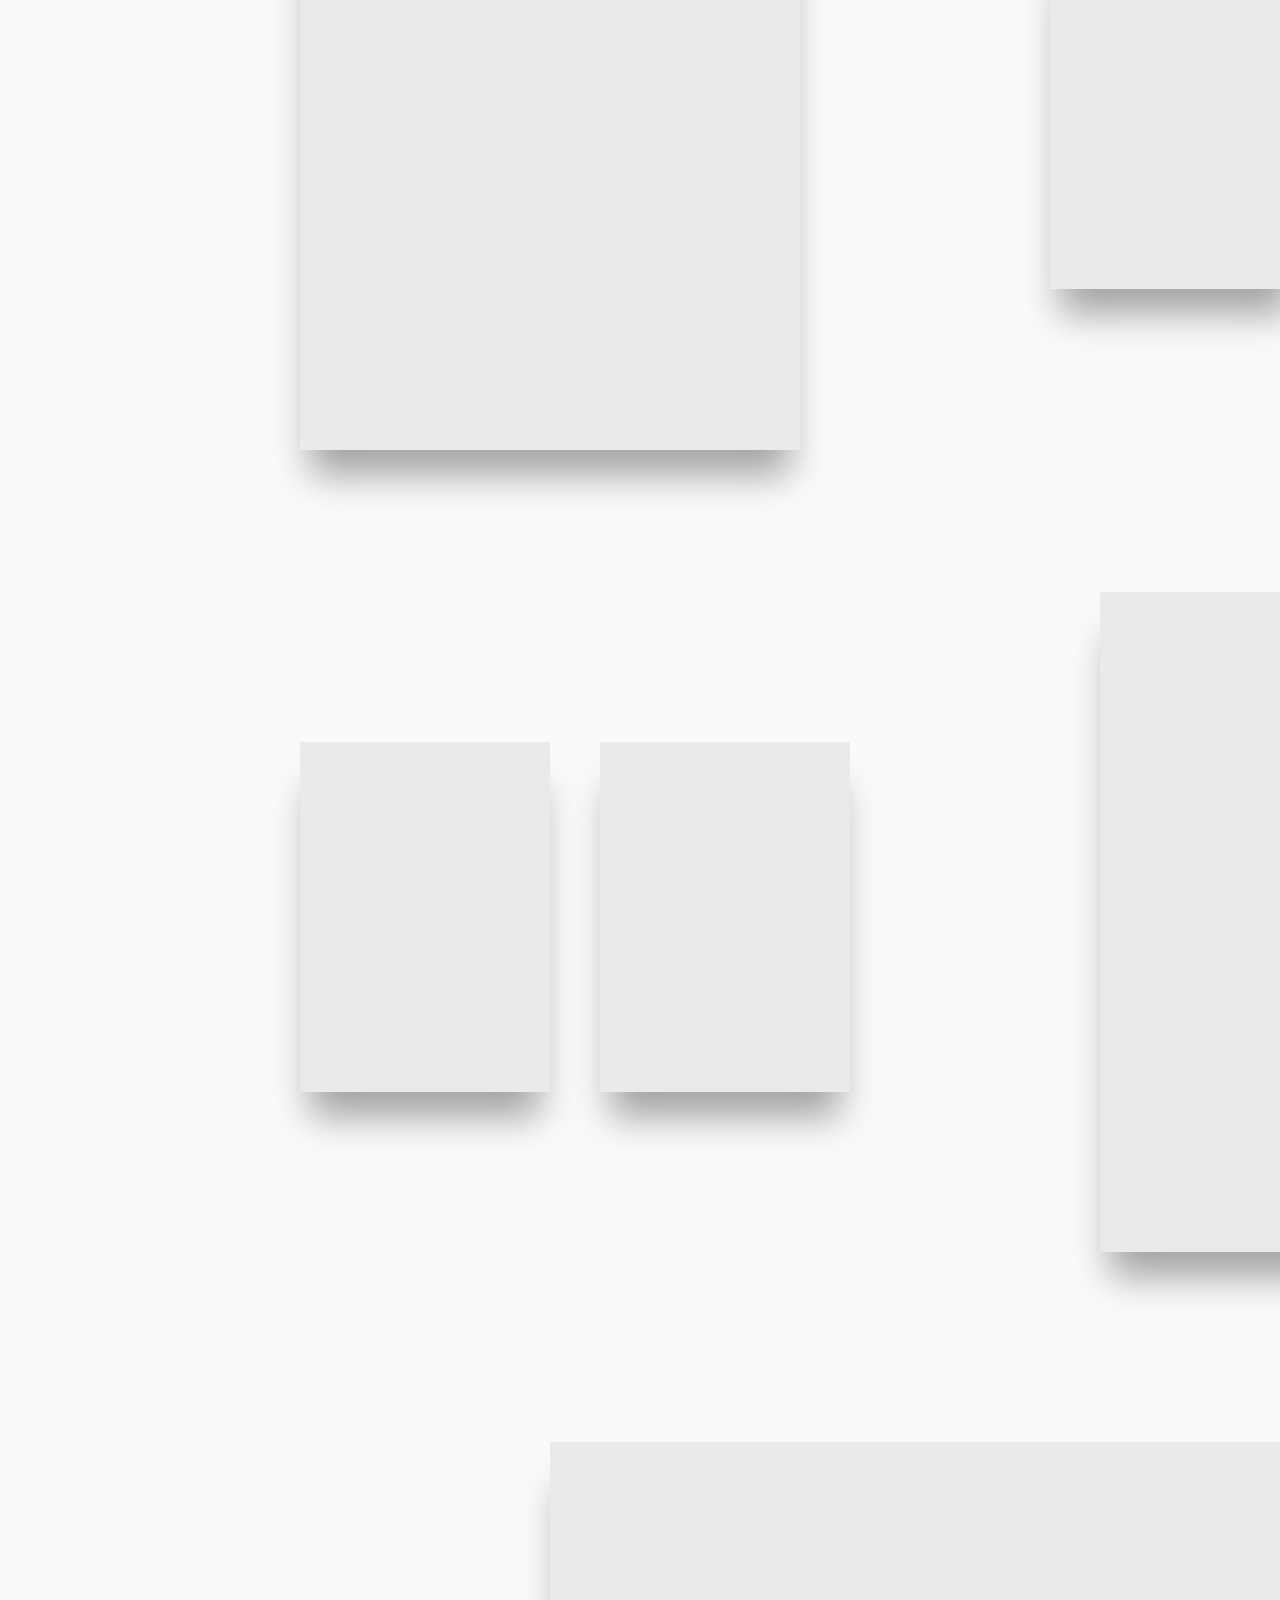
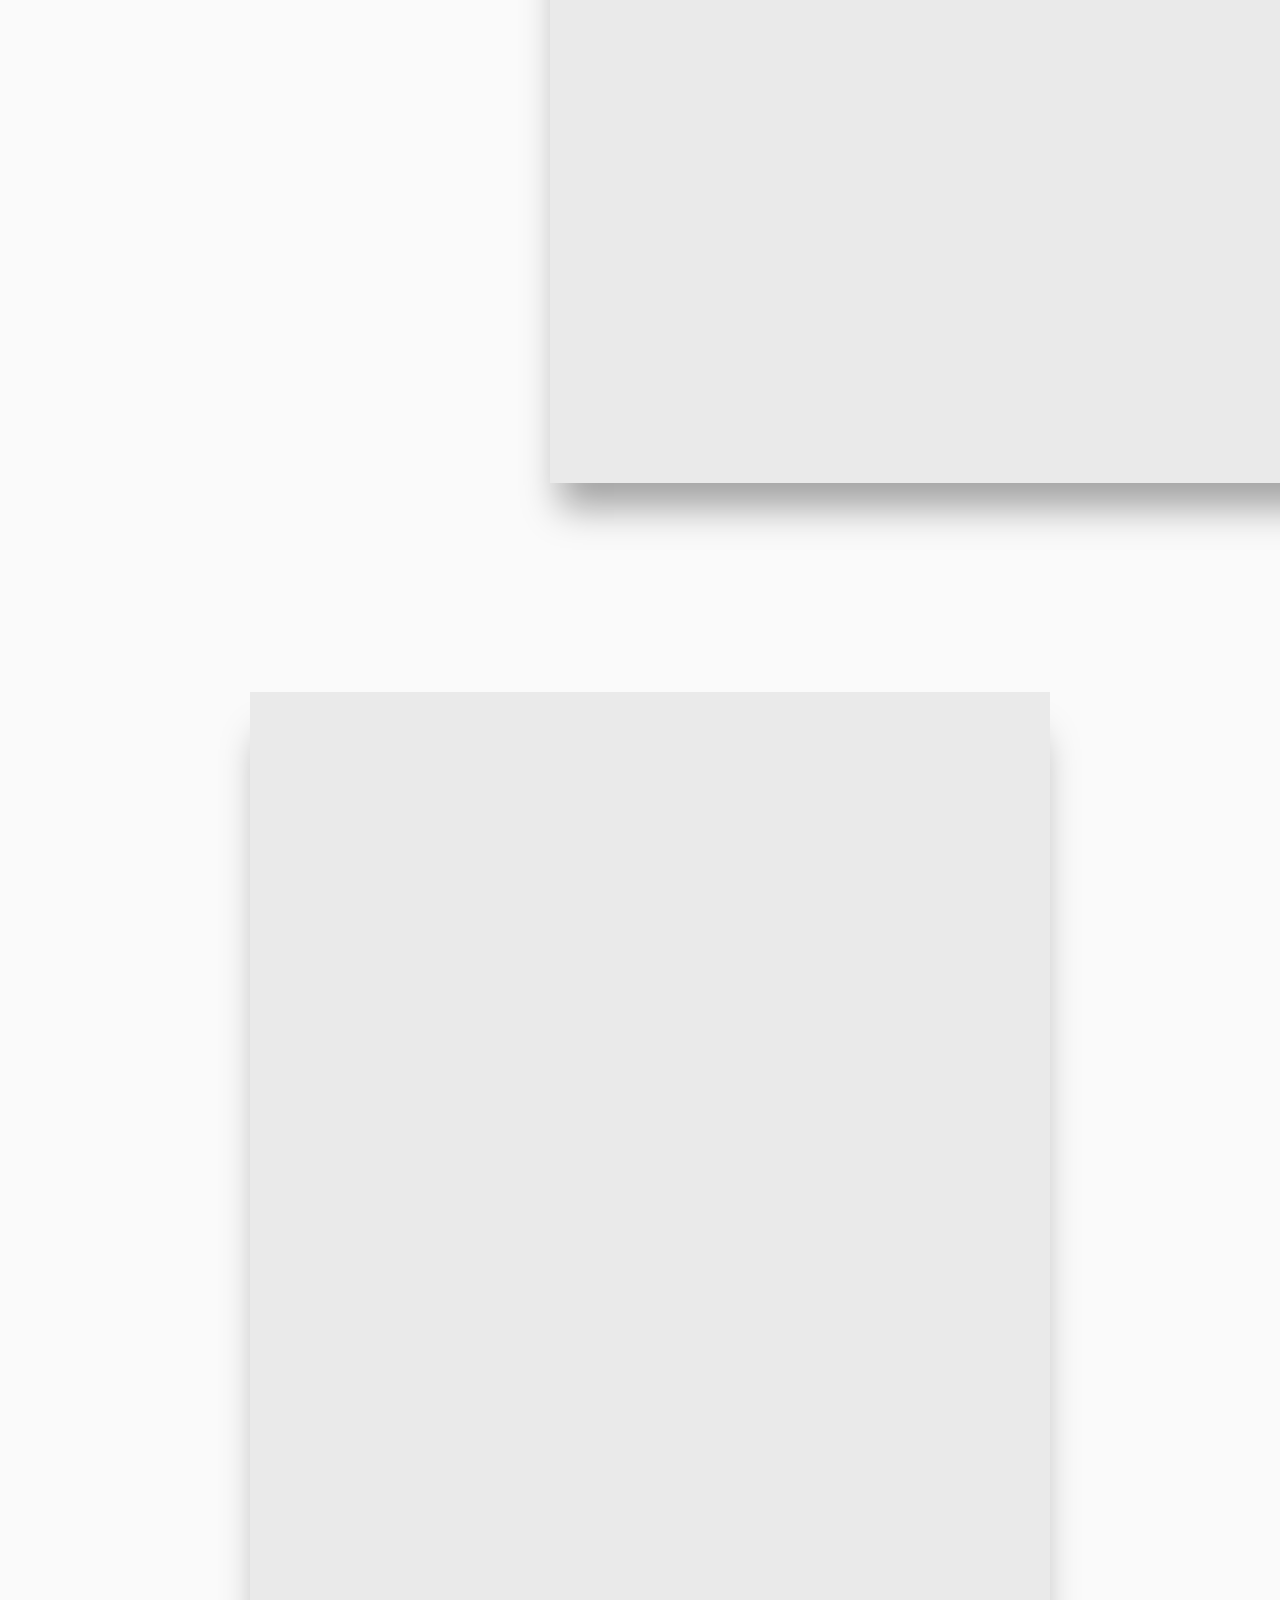
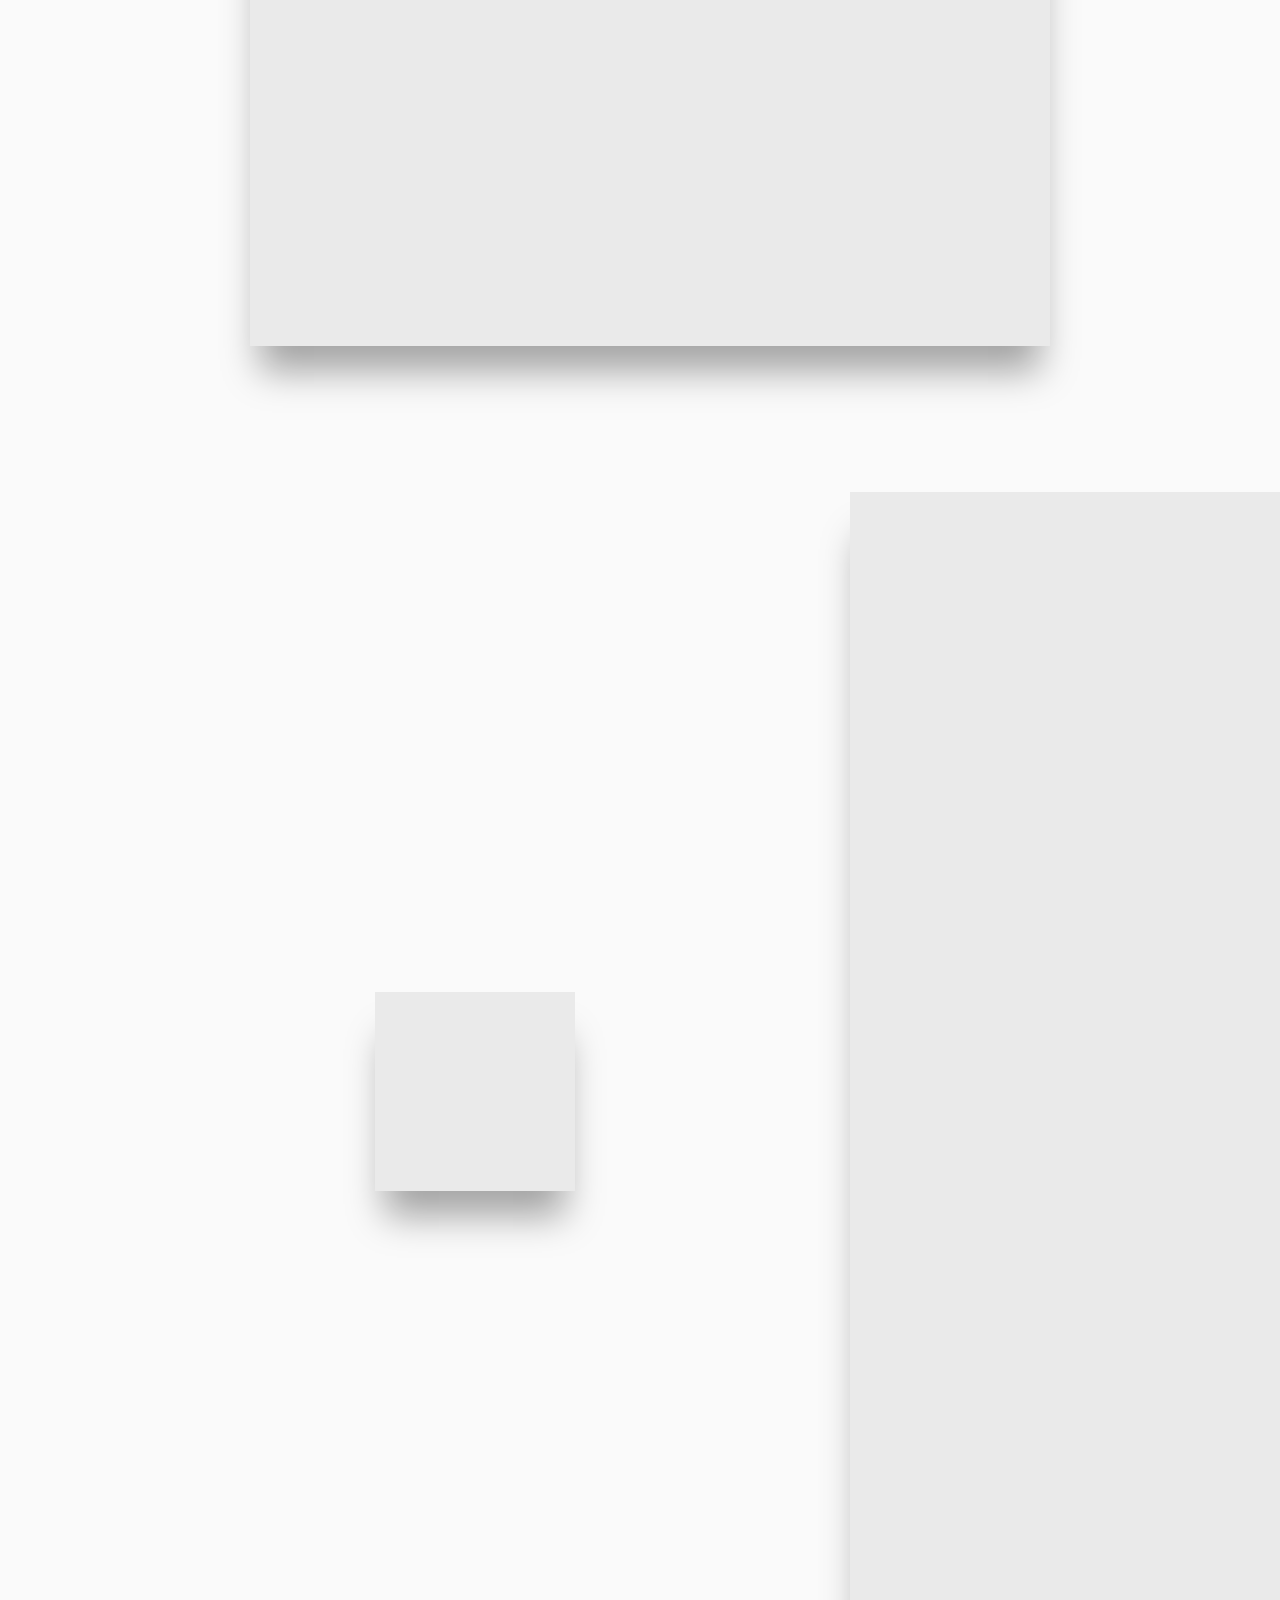
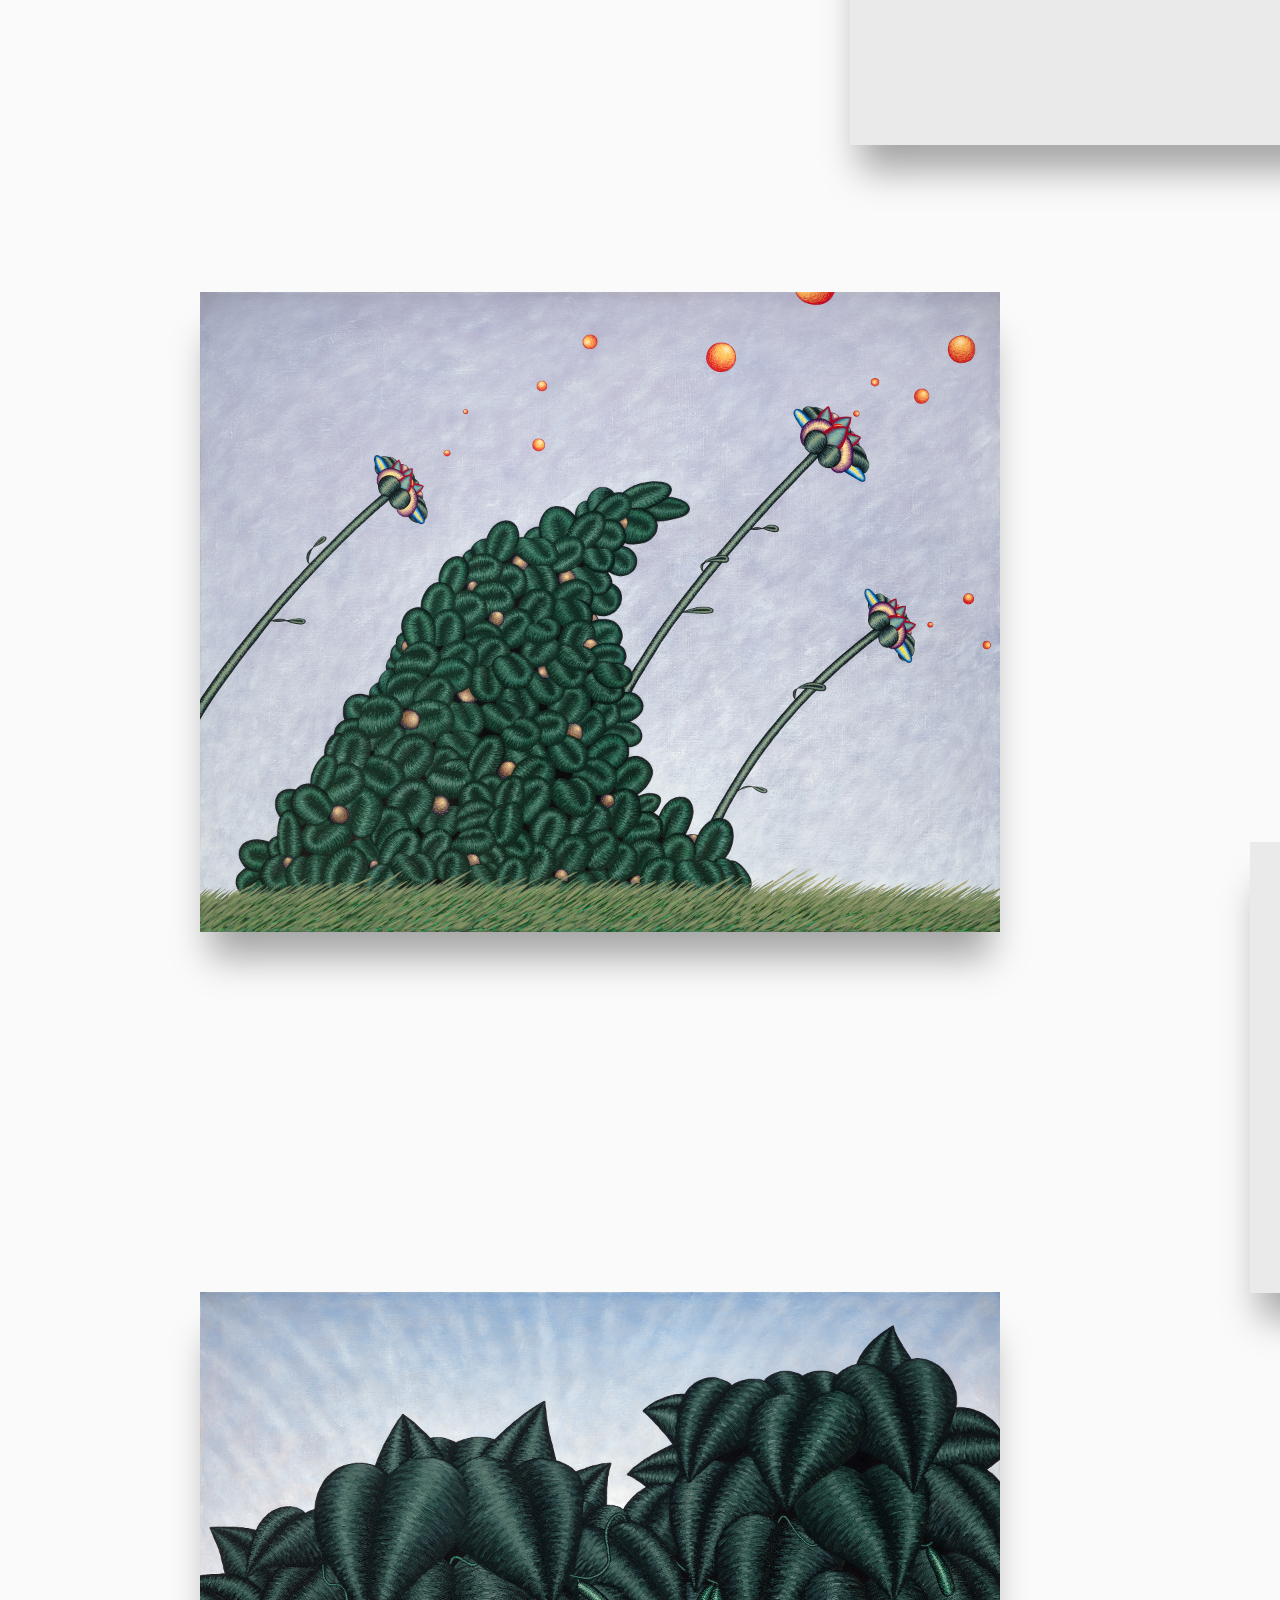
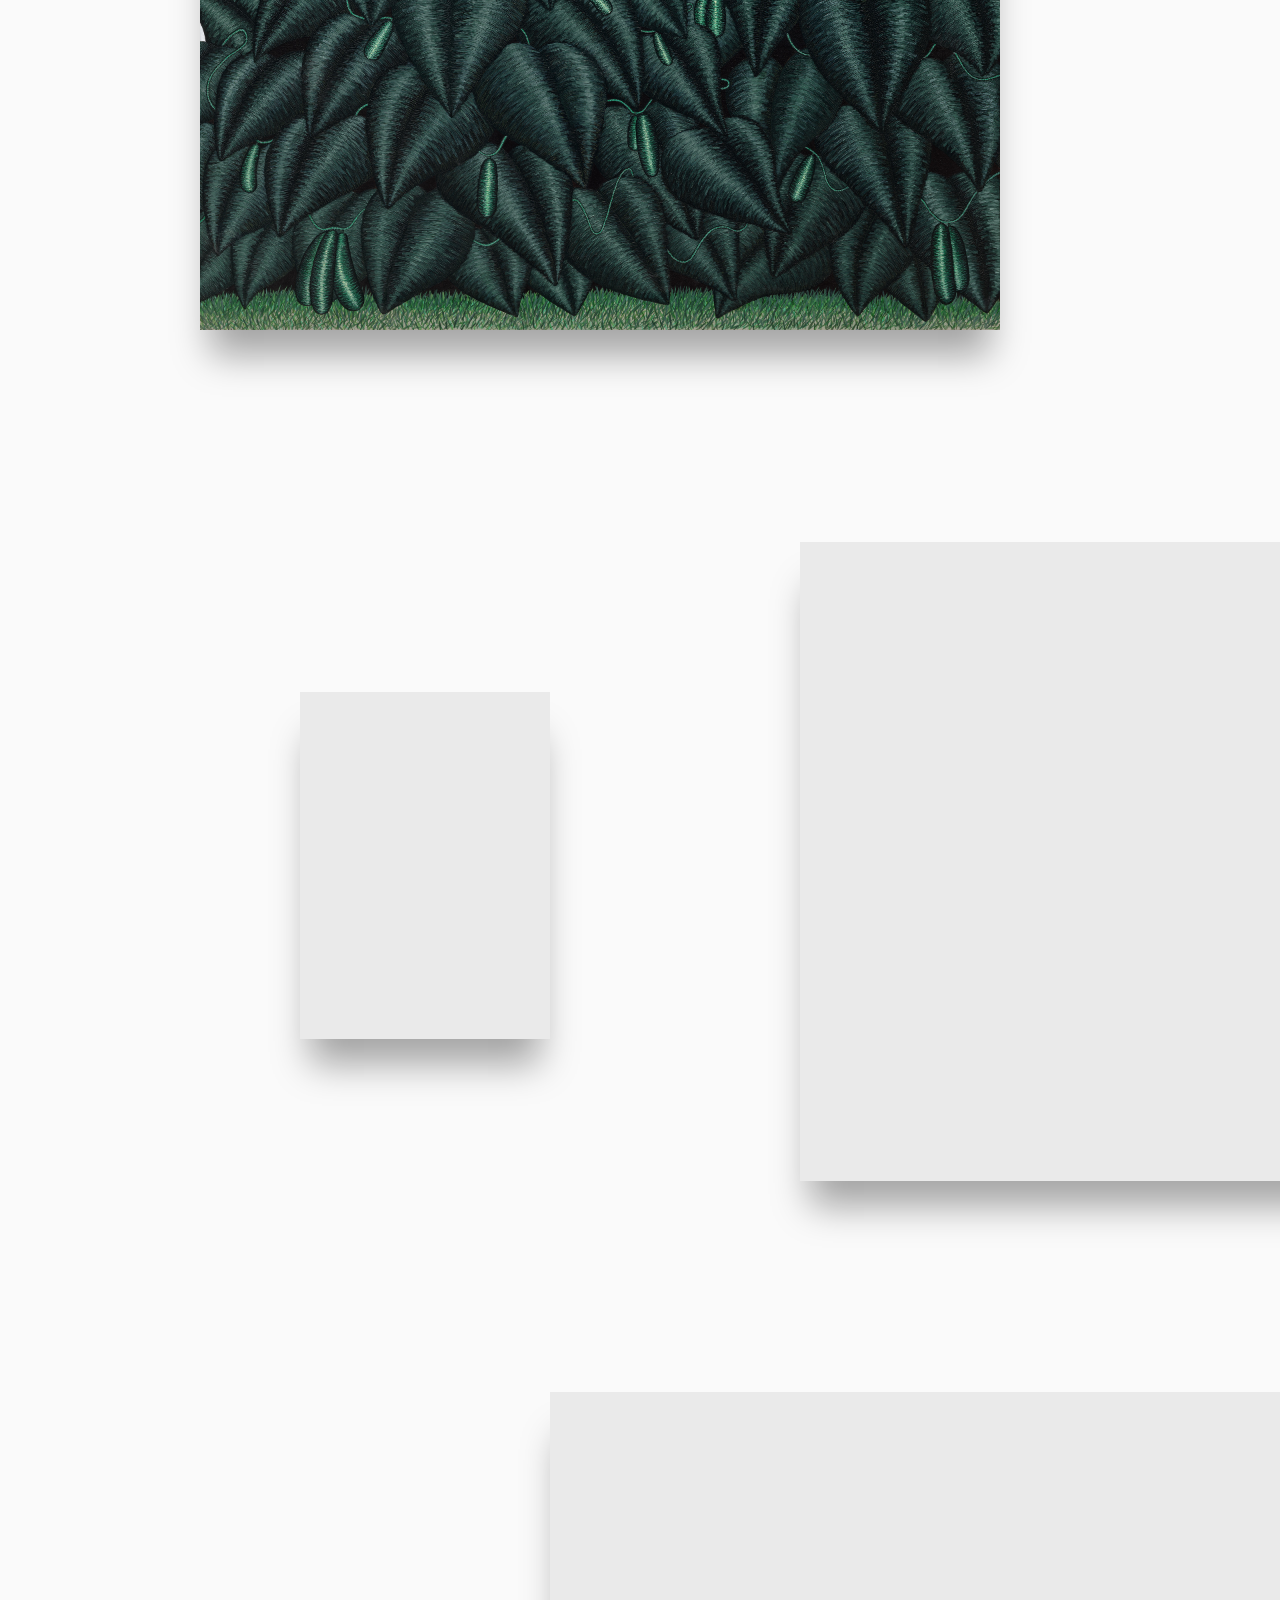
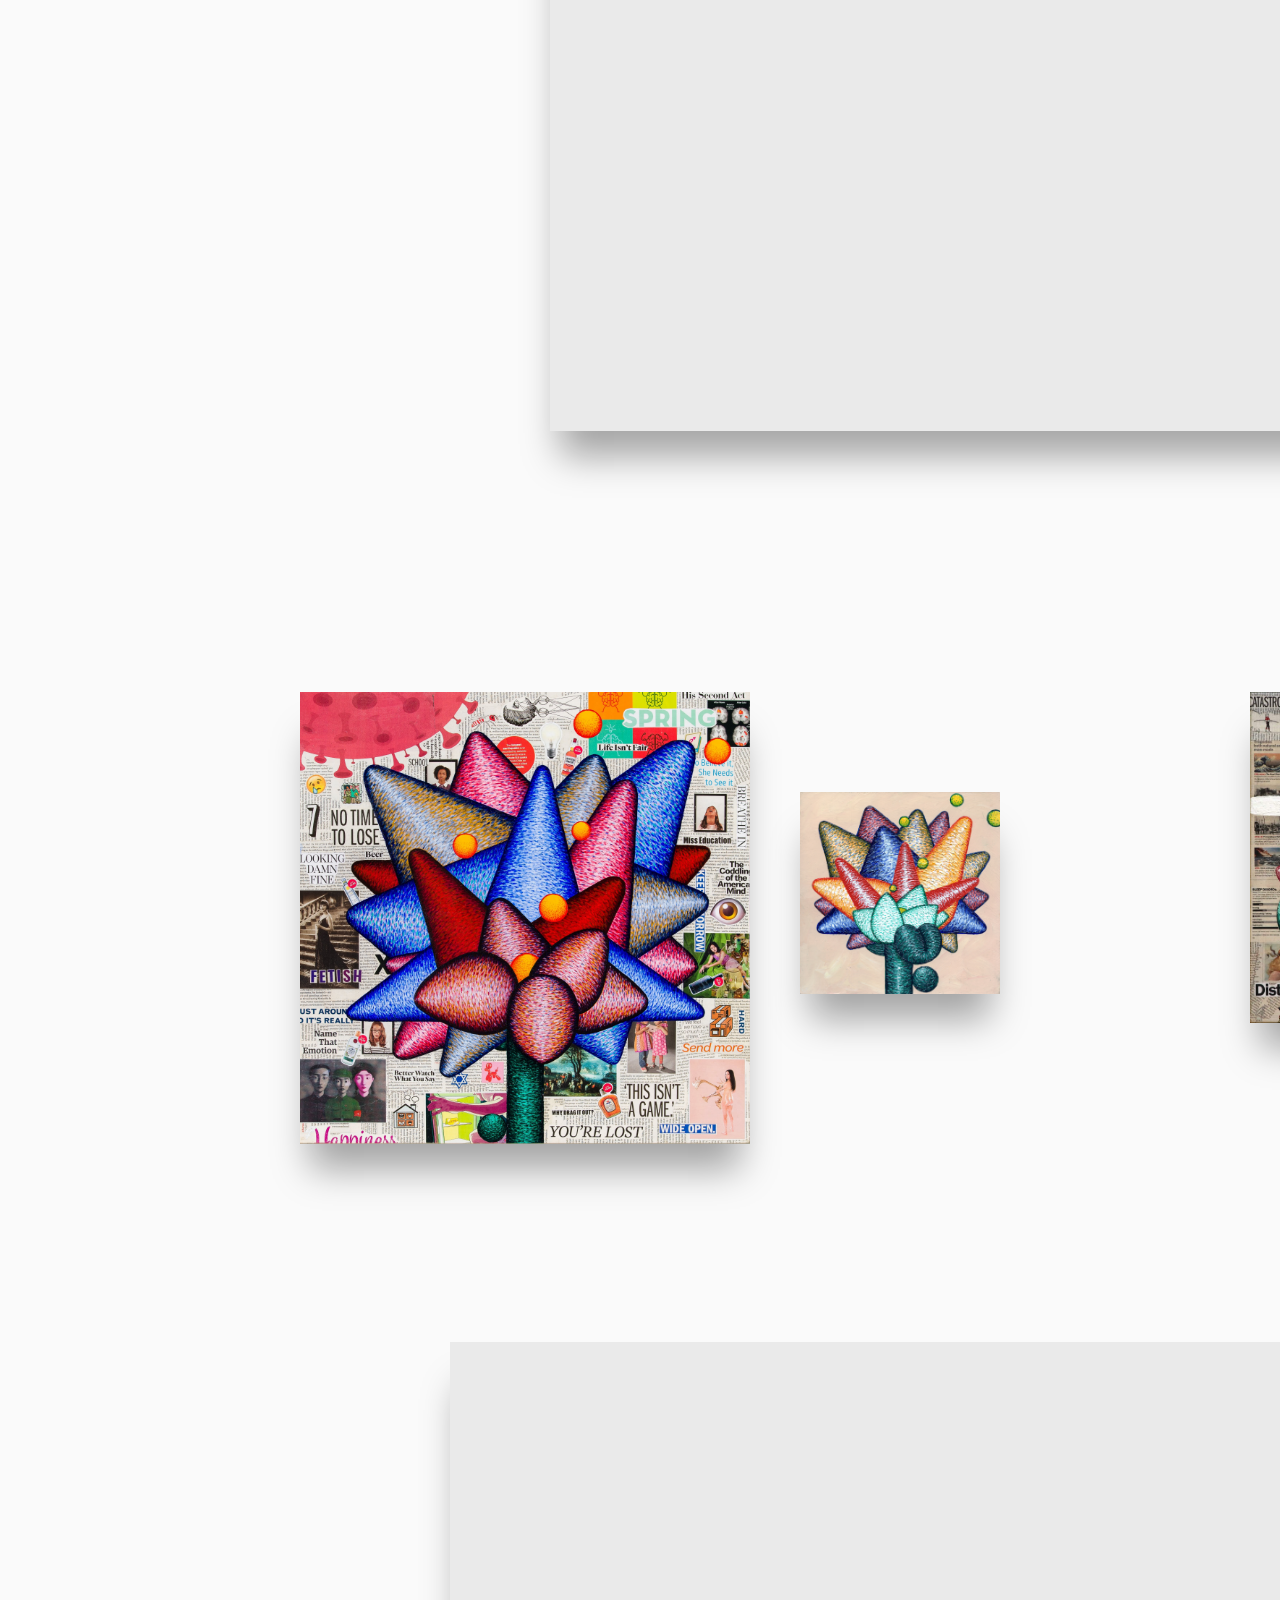
==== commit 7581a3fa: "Update index.html" ====
--- a/index.html
+++ b/index.html
@@ -136,11 +136,11 @@
           <img src="images/final/Landscape No.12 (Woodbine), 2025, 48in x 60in.jpg" alt="Landscape No.12 (Woodbine), 2025, 48in x 60in.jpg" draggable="false" loading="lazy" decoding="async" style="width:800px; height:auto;">
           <span class="caption">Landscape No.12 (Woodbine), 2025<br>48in x 60in</span>
         </div>
-        <div class="gallery-item" data-left="150" data-top="14900" data-caption="Apology Flower No. 7, 2021, 24in x 24in.jpg">
+        <div class="gallery-item" data-left="100" data-top="14900" data-caption="Apology Flower No. 7, 2021, 24in x 24in.jpg">
           <img src="images/final/Apology Flower No. 7, 2021, 24in x 24in.jpg" alt="Apology Flower No. 7, 2021, 24in x 24in" draggable="false" style="width:450px; height:auto;">
           <span class="caption">Apology Flower No. 7, 2021<br>24in x 24in</span>
         </div>
-        <div class="gallery-item" data-left="450" data-top="15100" data-caption="Apology Flower No. 11, 2022, 6in x 6in.jpg">
+        <div class="gallery-item" data-left="600" data-top="15000" data-caption="Apology Flower No. 11, 2022, 6in x 6in.jpg">
           <img src="images/final/Apology Flower No. 11, 2022, 6in x 6in.jpg" alt="Apology Flower No. 11, 2022, 6in x 6in" draggable="false" style="width:200px; height:auto;">
           <span class="caption">Apology Flower No. 11, 20220<br>6in x 6in</span>
         </div>
@@ -148,7 +148,7 @@
           <img src="images/final/Apology Flower No. 3, 2020, 10in x 10in.jpeg" alt="Apology Flower No. 3, 2020, 10in x 10in" draggable="false" style="width:330px; height:auto;">
           <span class="caption">Apology Flower No. 3, 2020<br>10in x 10in</span>
         </div>
-        <div class="gallery-item" data-left="250" data-top="15600" data-caption="Apology Flower No. 8 (Across the Bay), 2021, 72in x 84in.jpg">
+        <div class="gallery-item" data-left="250" data-top="15550" data-caption="Apology Flower No. 8 (Across the Bay), 2021, 72in x 84in.jpg">
           <img src="images/final/Apology Flower No. 8 (Across the Bay), 2021, 72in x 84in.jpg" alt="Apology Flower No. 8 (Across the Bay), 2021, 72in x 84in" loading="lazy" decoding="async" draggable="false" style="width:1000px; height:auto;">
           <span class="caption">Apology Flower No. 8 (Across the Bay), 2021<br>72in x 84in</span>
         </div>
@@ -160,7 +160,7 @@
           <img src="images/final/Cold No. 6 (Up Up Higher), 2024, 48in x 36in.jpg" alt="Cold No. 6 (Up Up Higher), 2024, 48in x 36in" loading="lazy" decoding="async" draggable="false" style="width:500px; height:auto;">
           <span class="caption">Cold No. 6 (Up Up Higher), 2024<br>48in x 36in</span>
         </div>
-        <div class="gallery-item" data-left="250" data-top="17950" data-caption="Apology Flower No. 9. 2021, 72in x 84in.jpg">
+        <div class="gallery-item" data-left="250" data-top="17900" data-caption="Apology Flower No. 9. 2021, 72in x 84in.jpg">
           <img src="images/final/Apology Flower No. 9. 2021, 72in x 84in.jpg" alt="Apology Flower No. 9. 2021, 72in x 84in" loading="lazy" decoding="async" draggable="false" style="width:1000px; height:auto;">
           <span class="caption">Apology Flower No. 9. 2021<br>72in x 84in</span>
         </div>
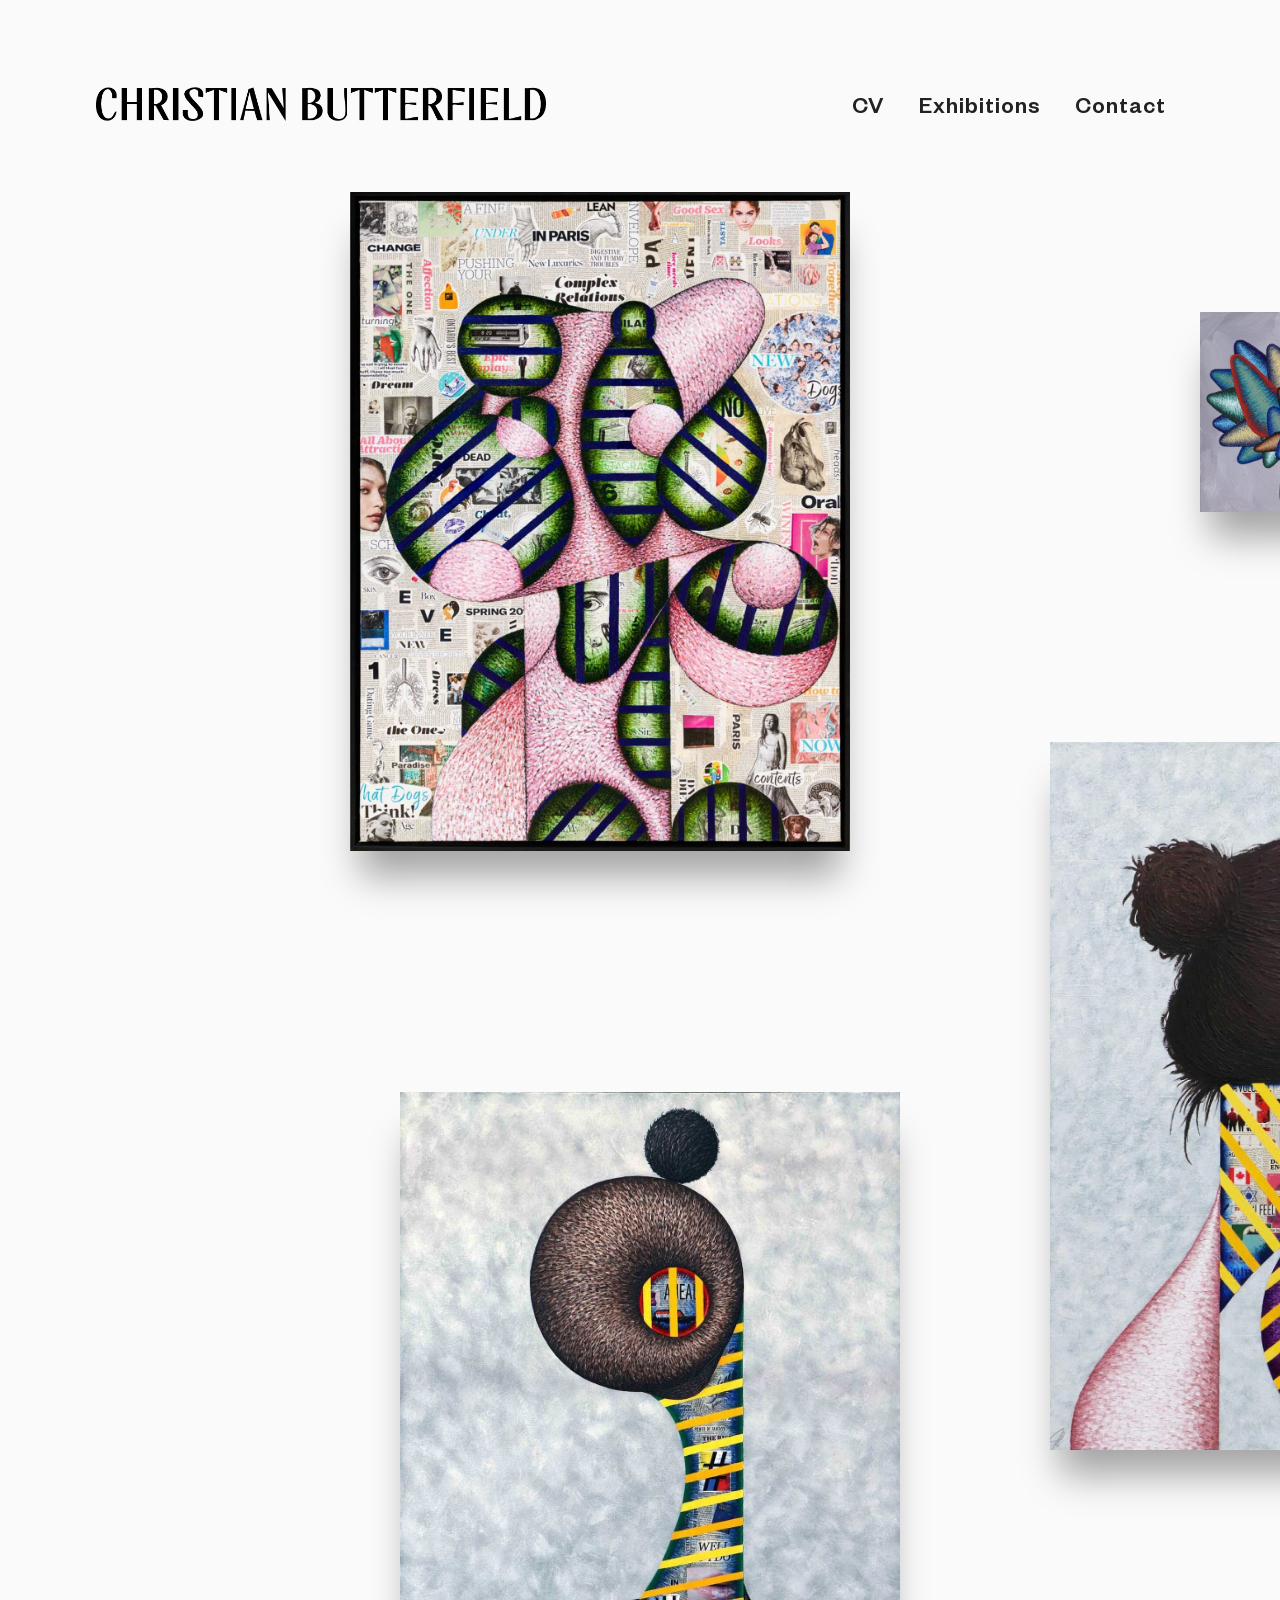
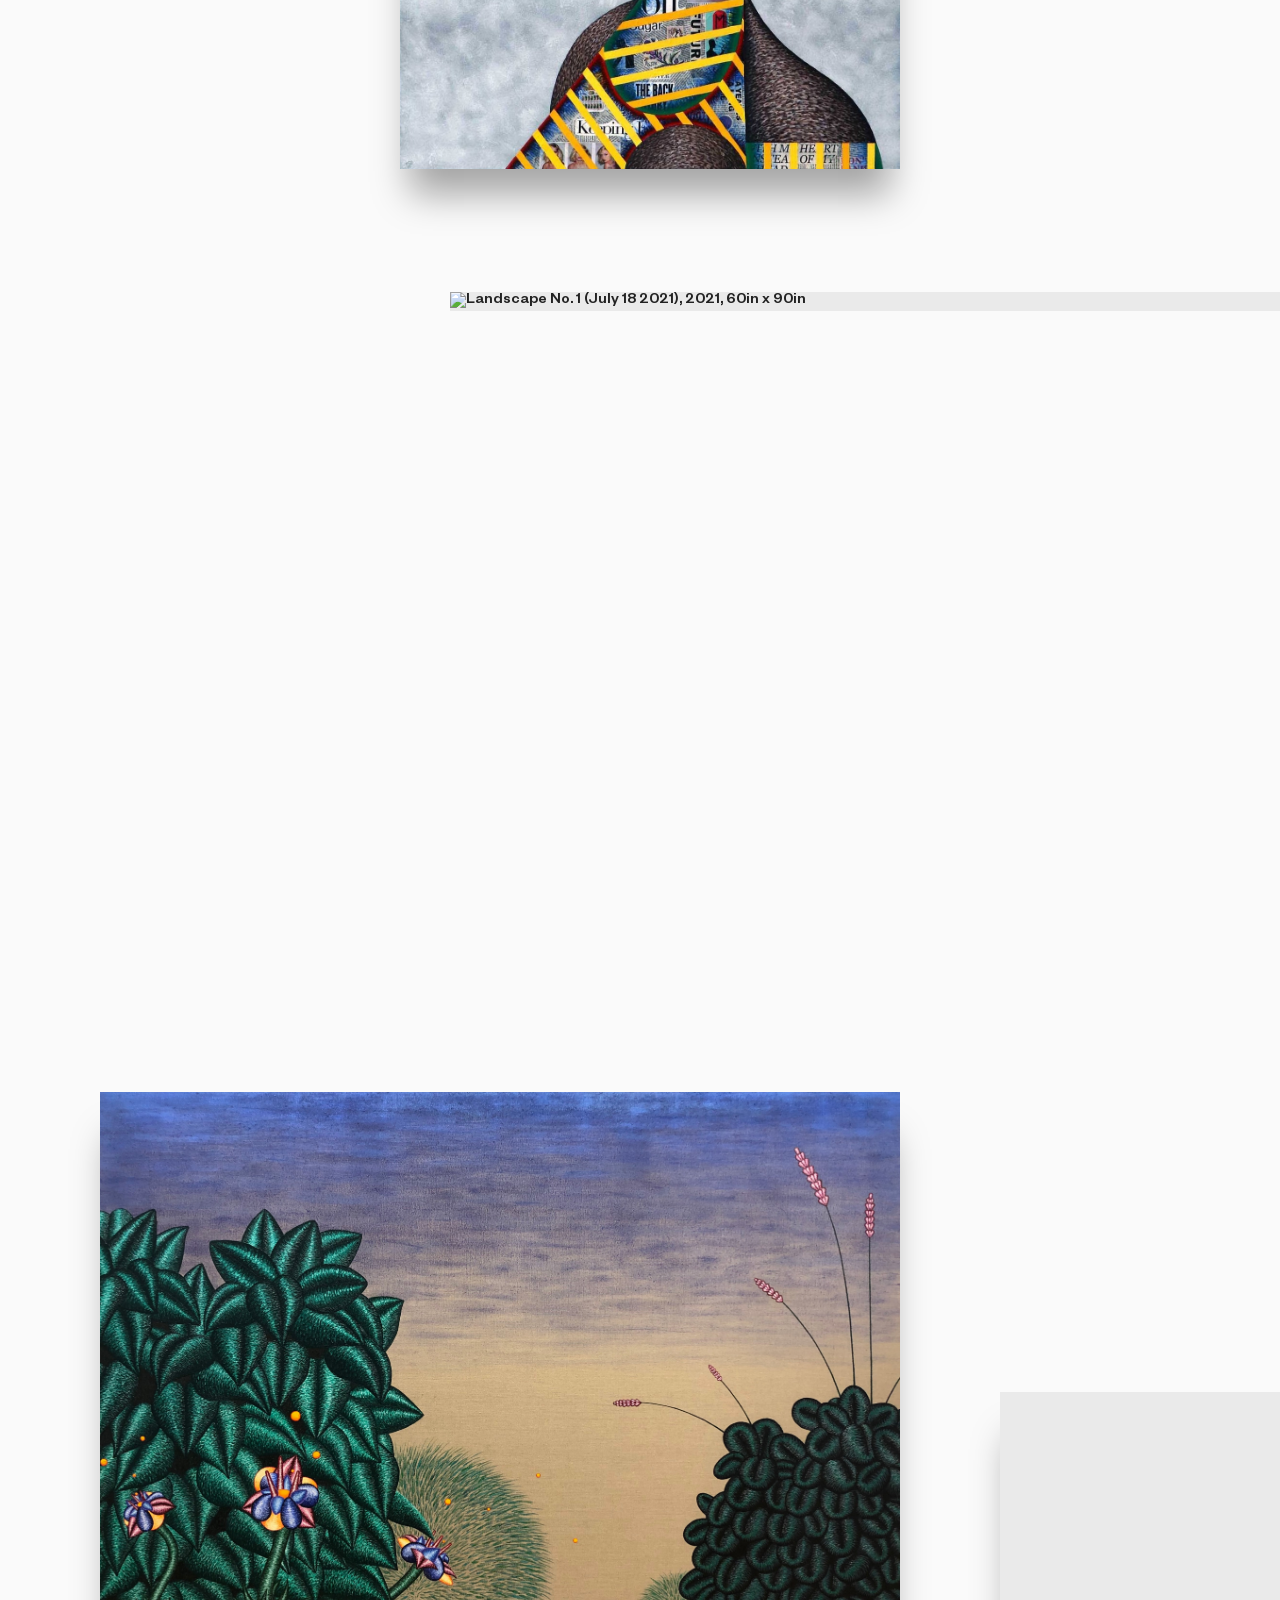
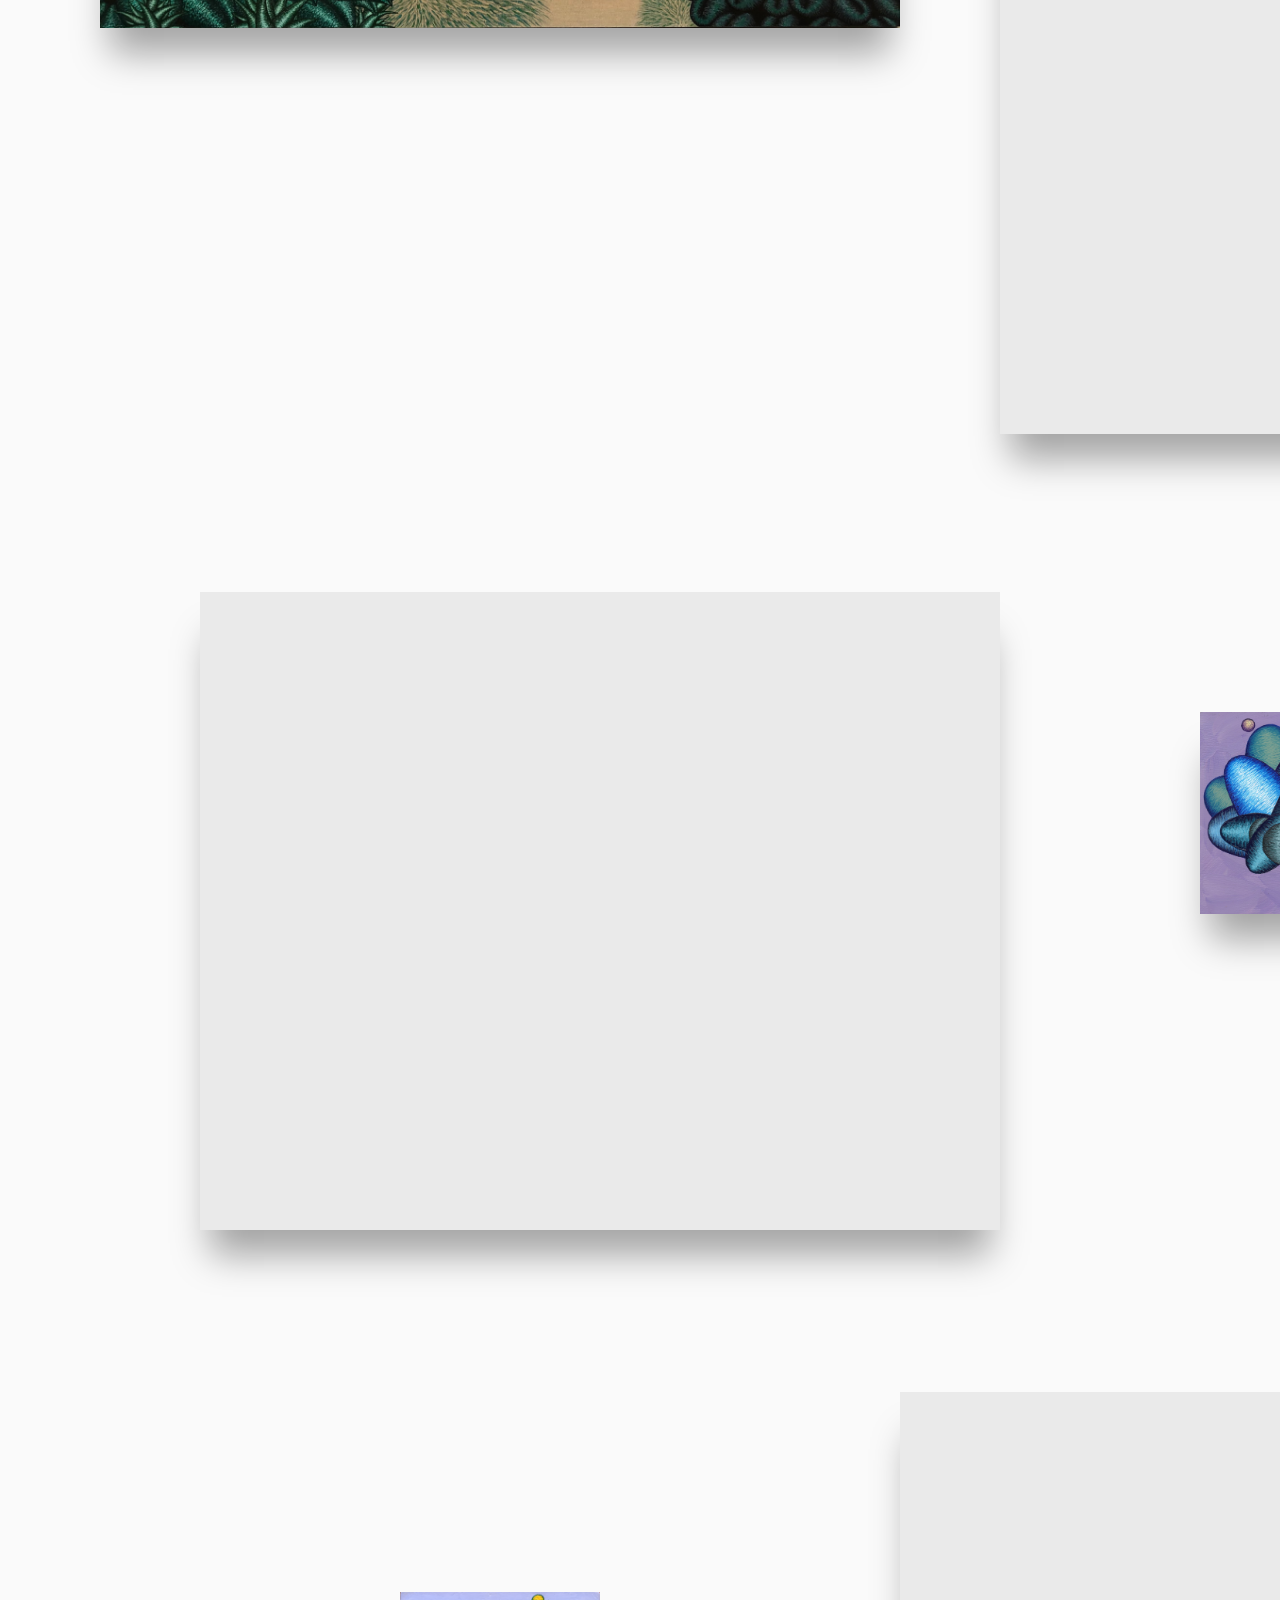
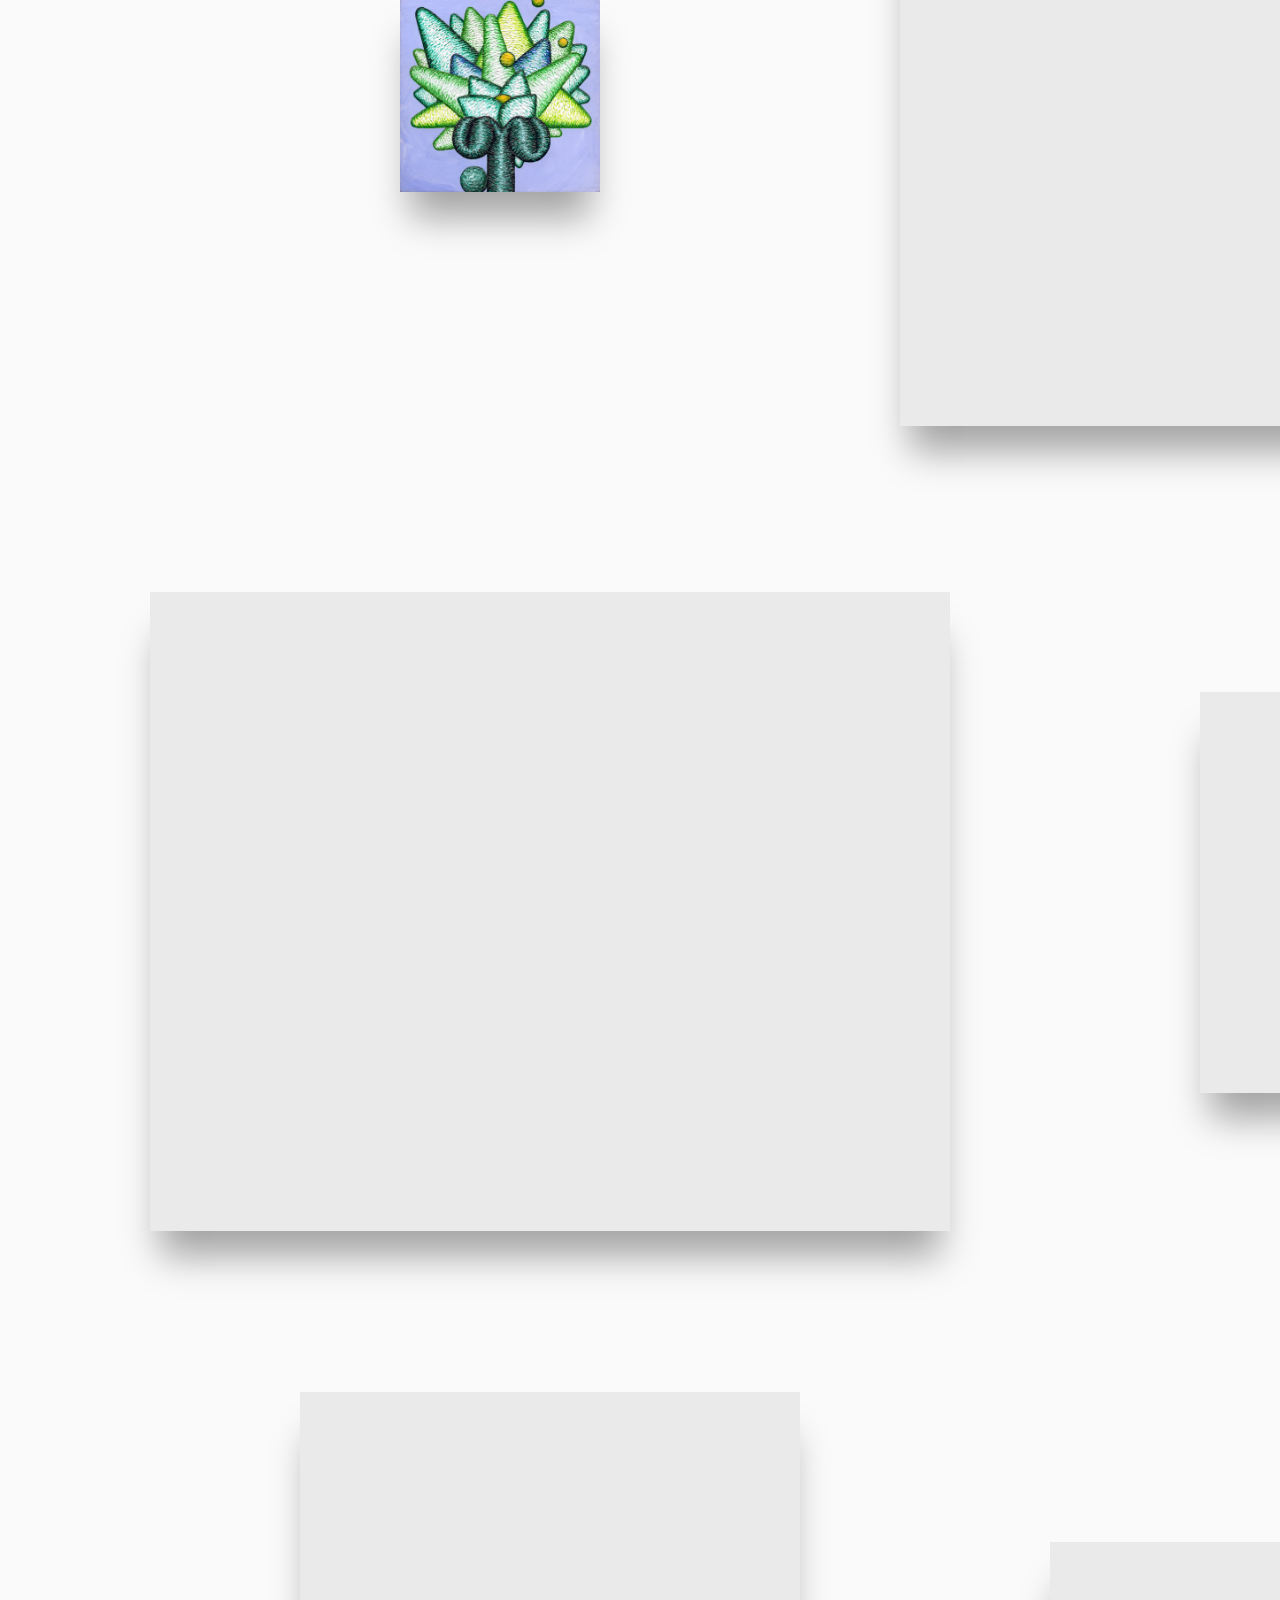
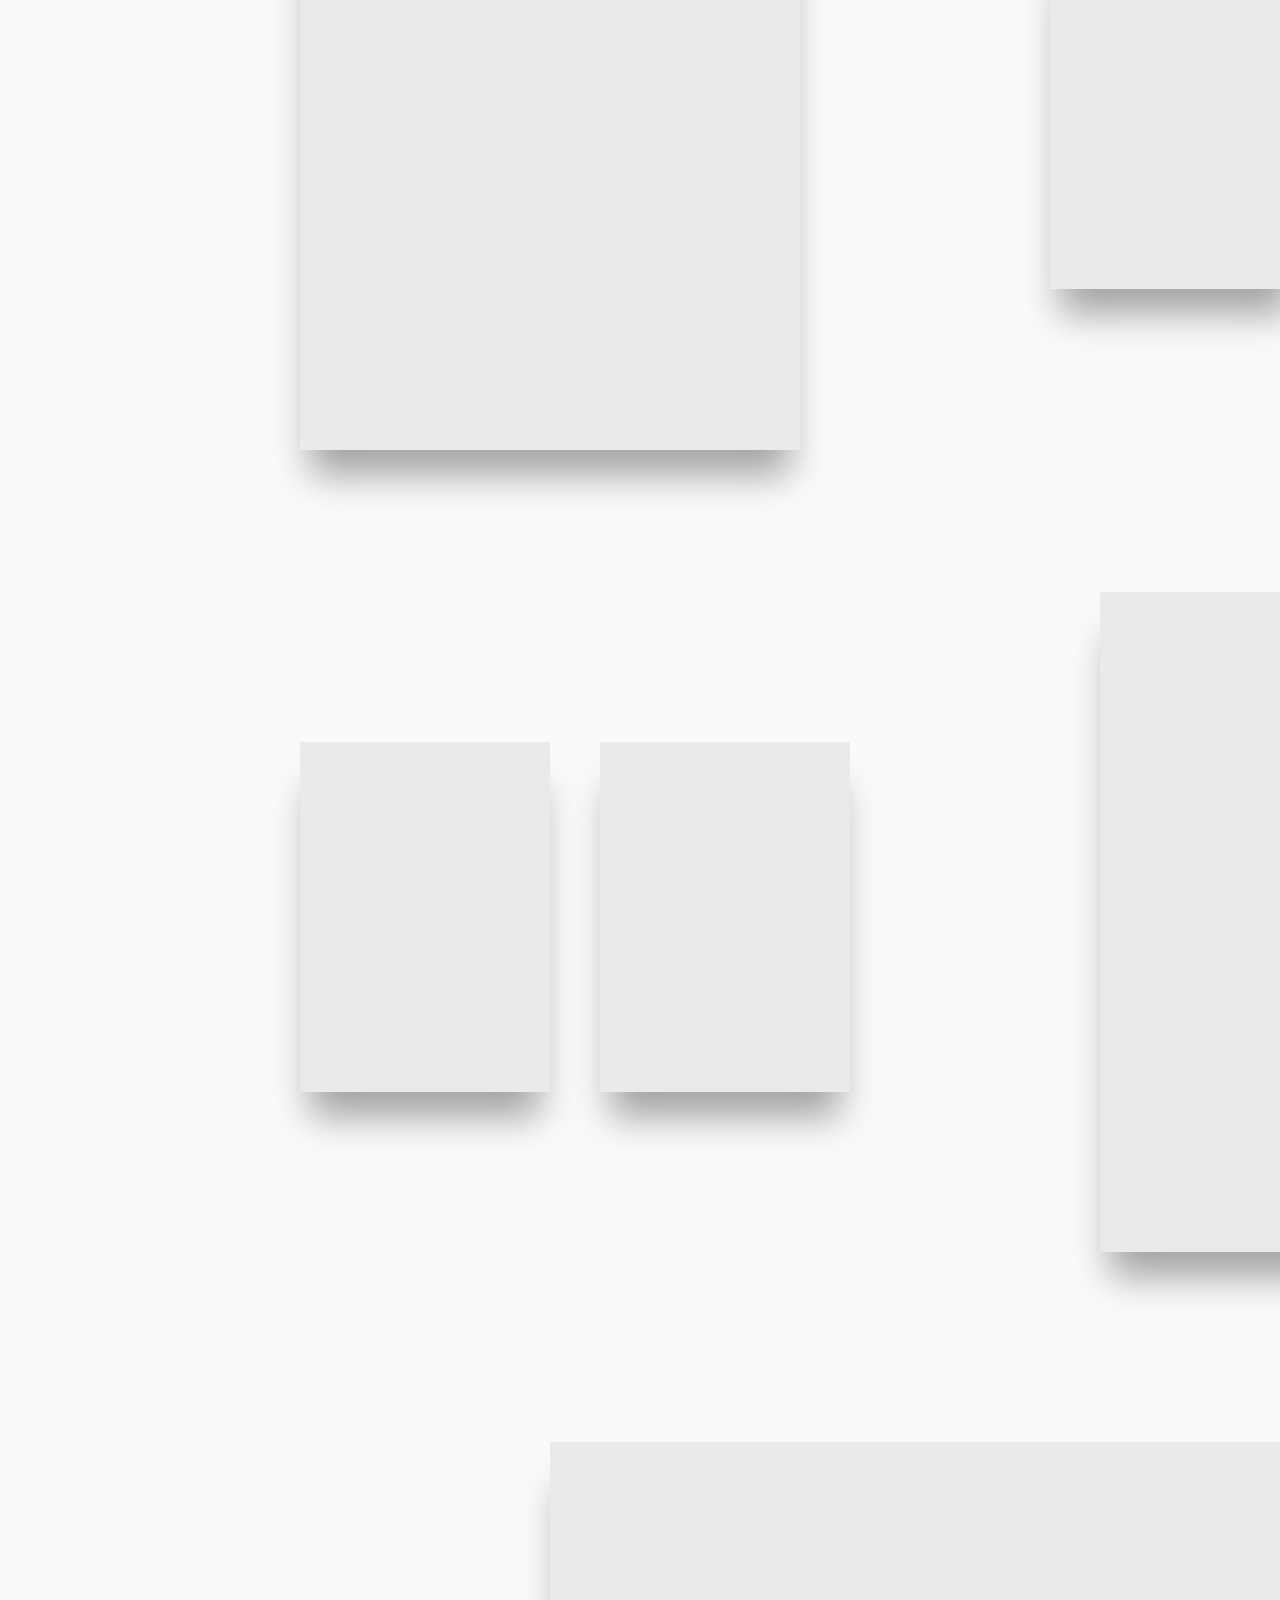
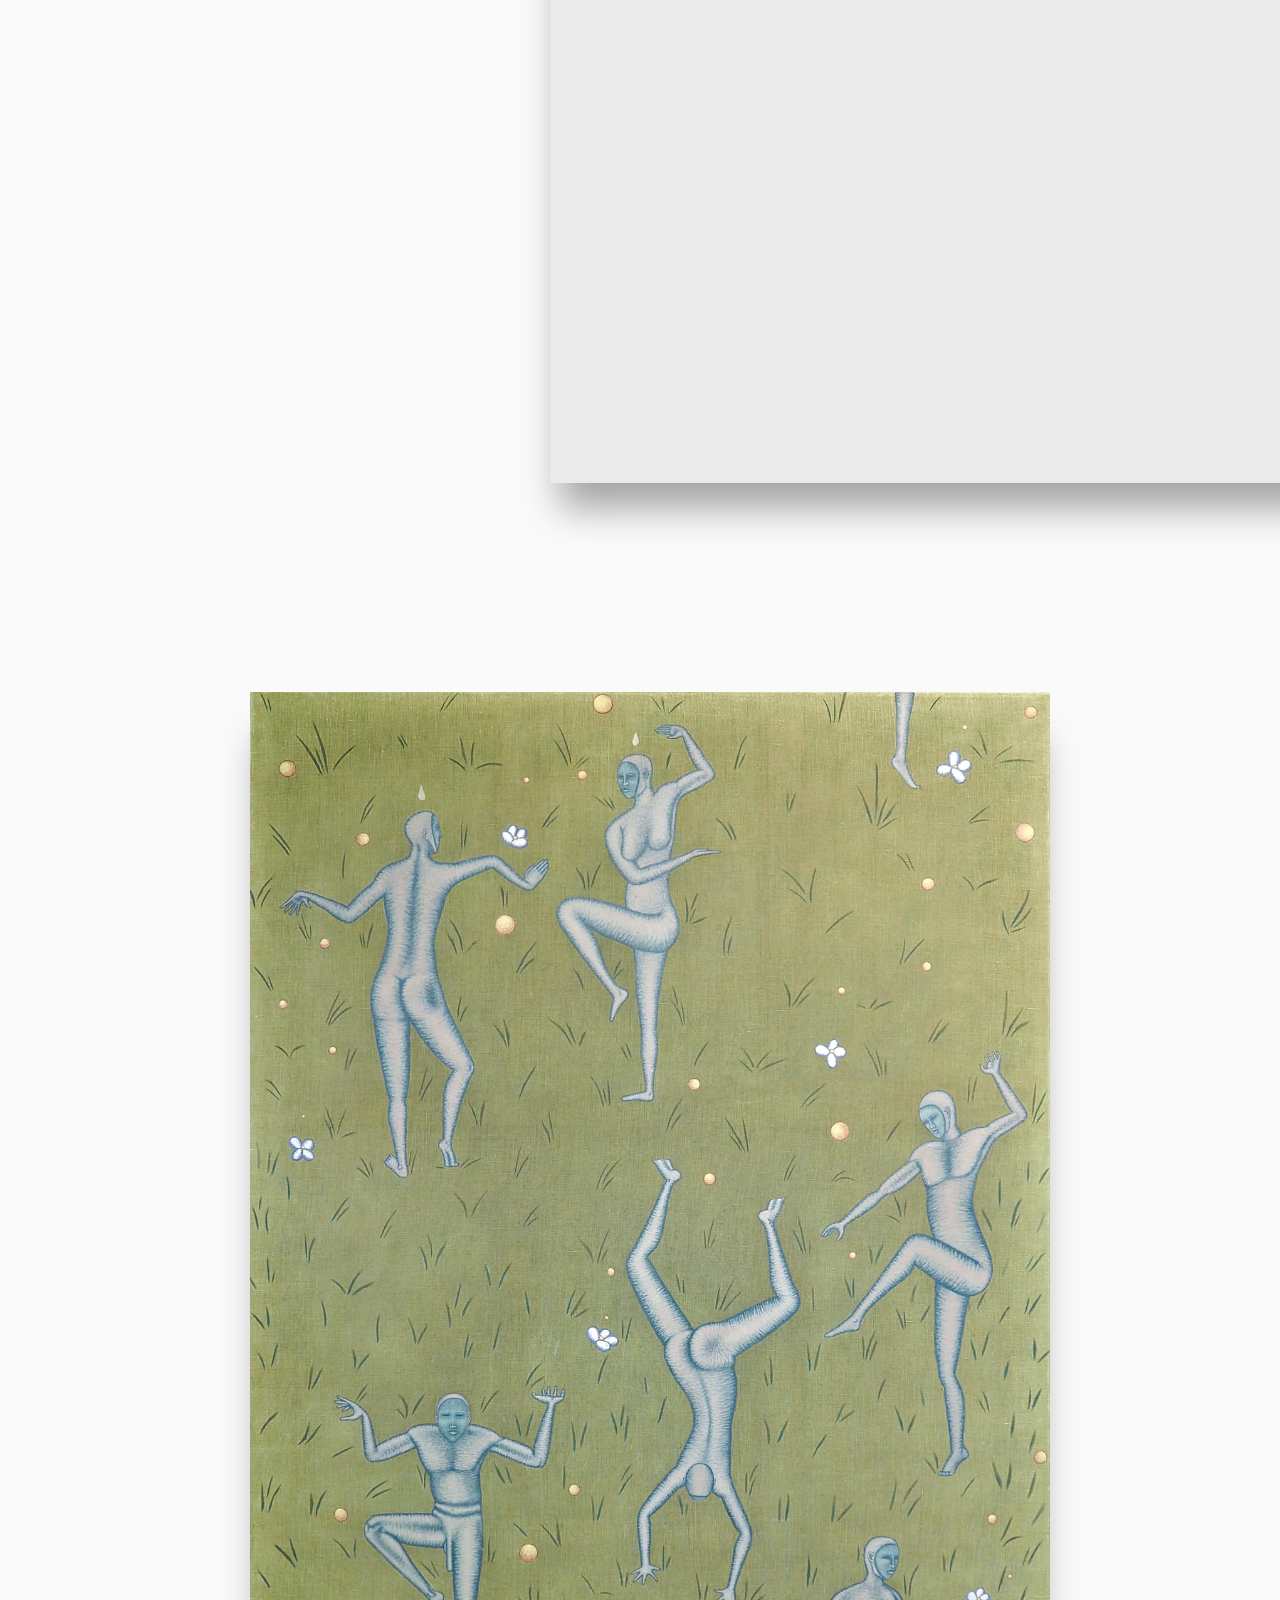
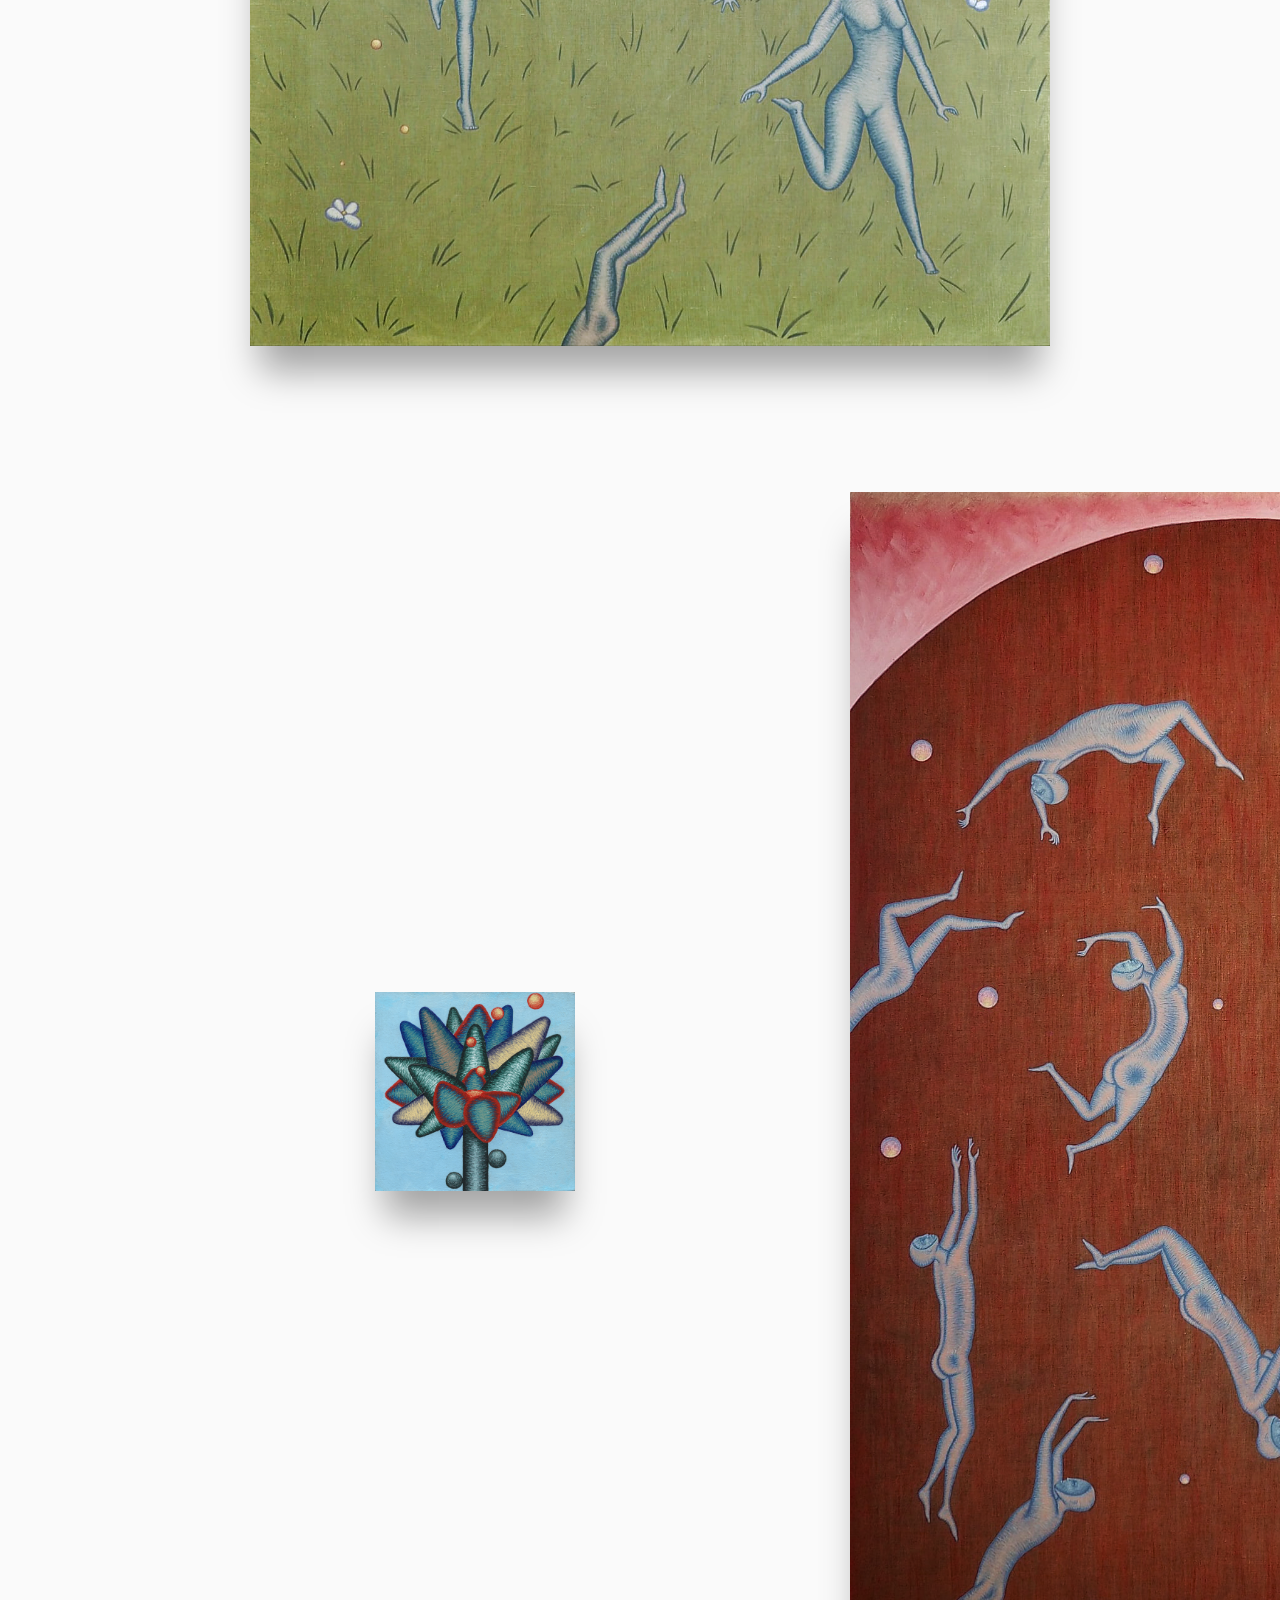
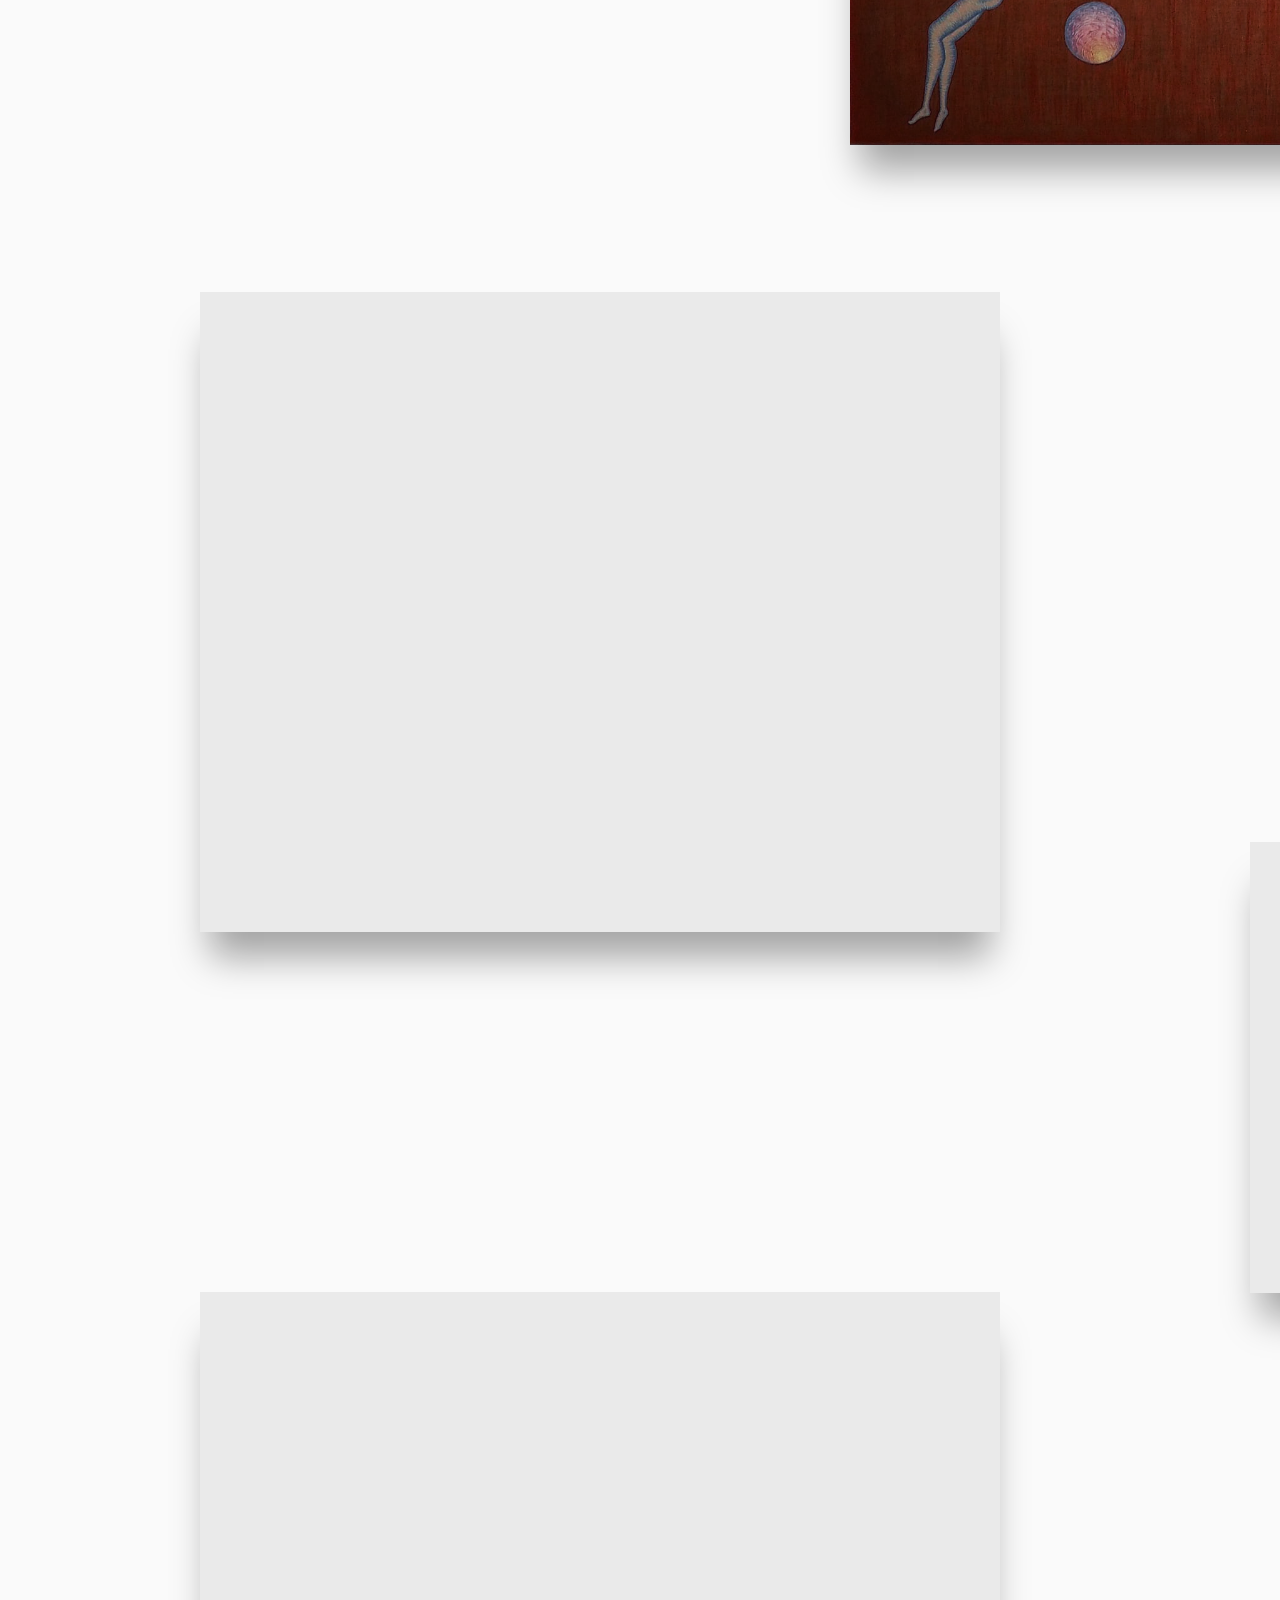
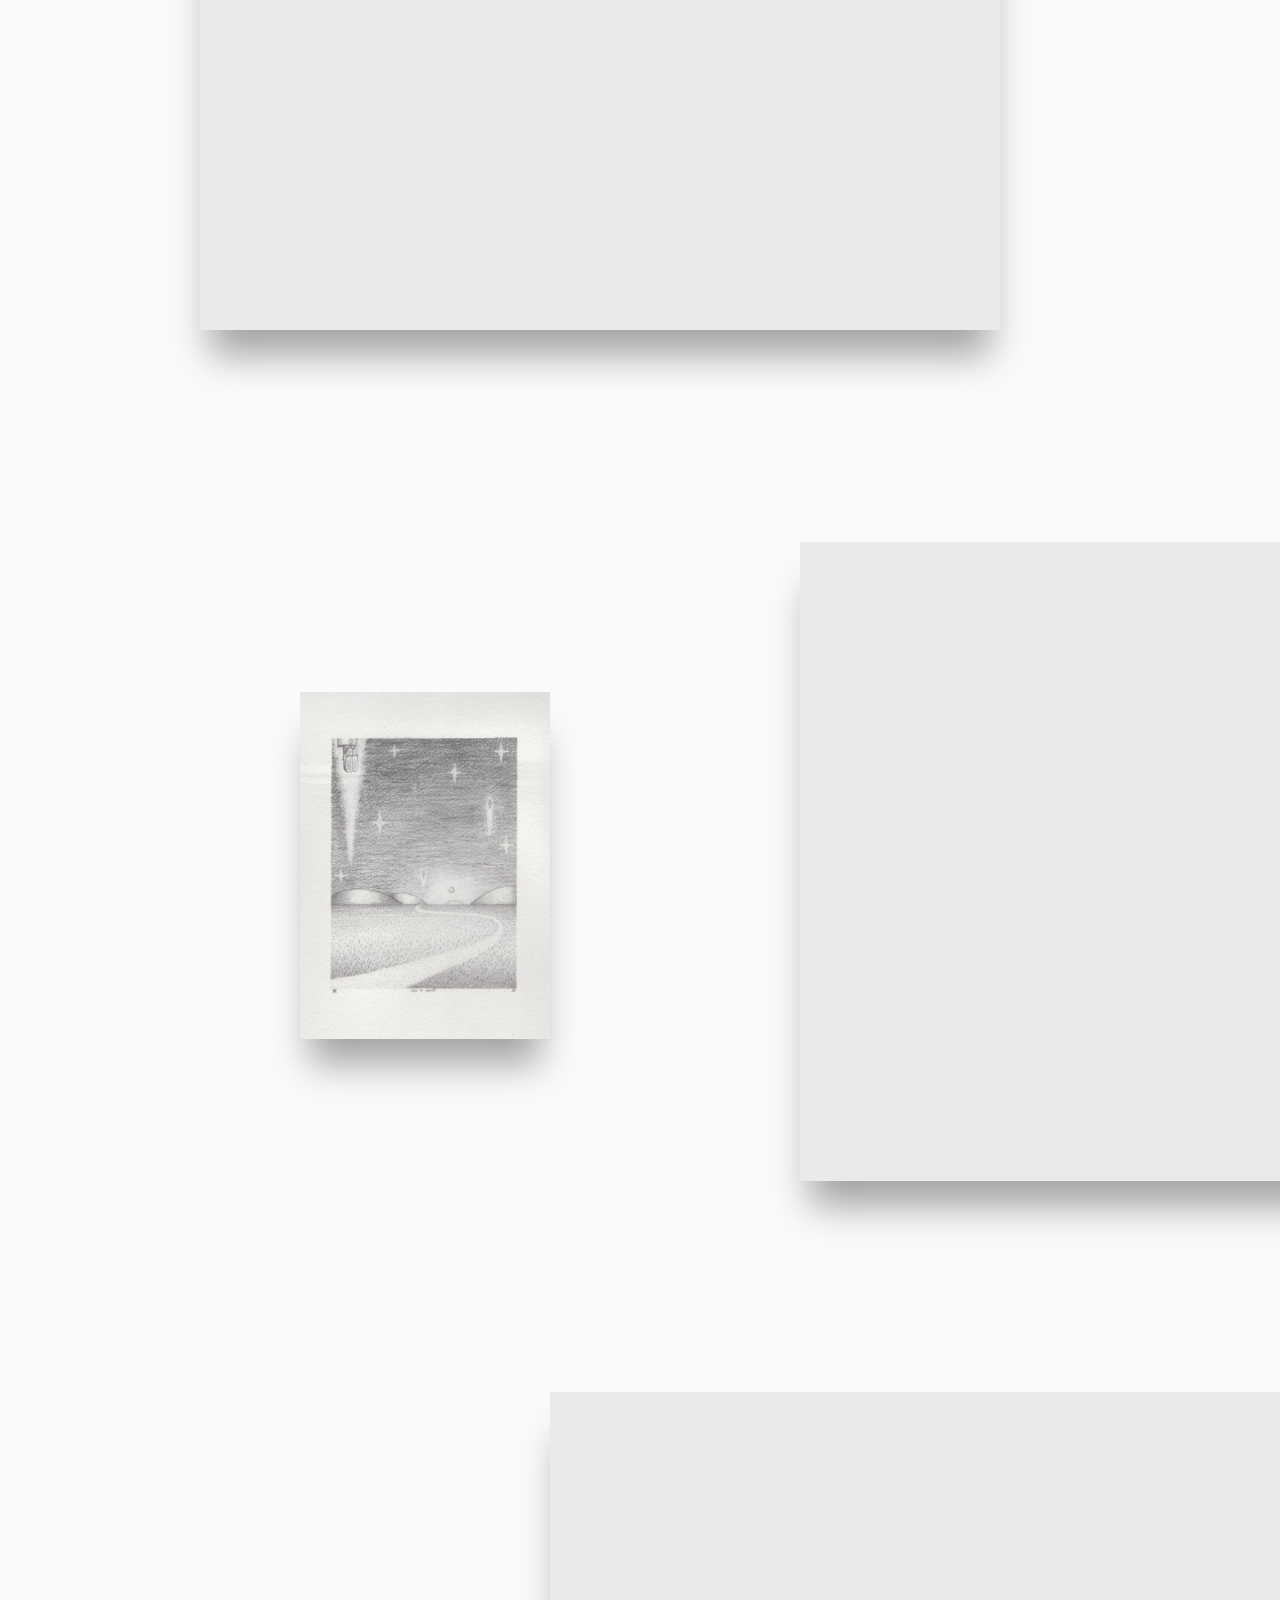
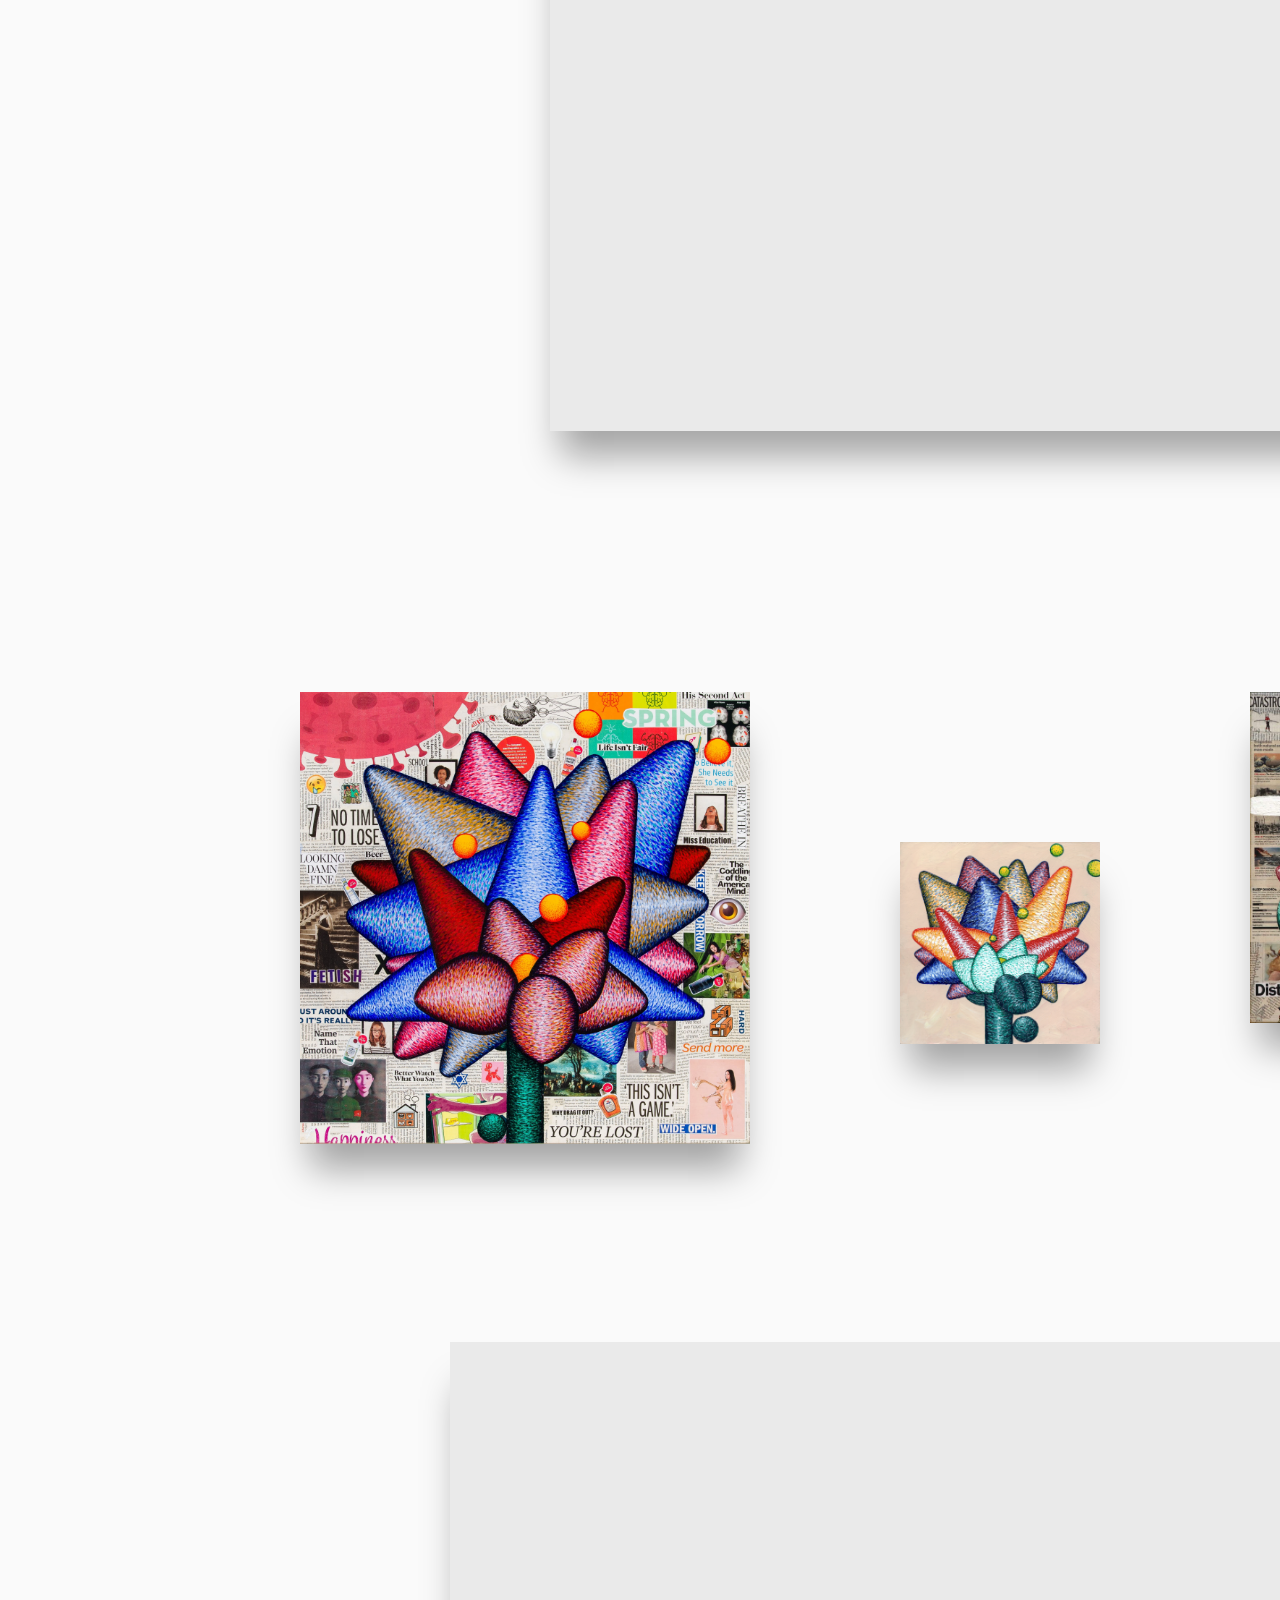
==== commit e1d86793: "Update index.html" ====
--- a/index.html
+++ b/index.html
@@ -140,7 +140,7 @@
           <img src="images/final/Apology Flower No. 7, 2021, 24in x 24in.jpg" alt="Apology Flower No. 7, 2021, 24in x 24in" draggable="false" style="width:450px; height:auto;">
           <span class="caption">Apology Flower No. 7, 2021<br>24in x 24in</span>
         </div>
-        <div class="gallery-item" data-left="600" data-top="15000" data-caption="Apology Flower No. 11, 2022, 6in x 6in.jpg">
+        <div class="gallery-item" data-left="700" data-top="15050" data-caption="Apology Flower No. 11, 2022, 6in x 6in.jpg">
           <img src="images/final/Apology Flower No. 11, 2022, 6in x 6in.jpg" alt="Apology Flower No. 11, 2022, 6in x 6in" draggable="false" style="width:200px; height:auto;">
           <span class="caption">Apology Flower No. 11, 20220<br>6in x 6in</span>
         </div>
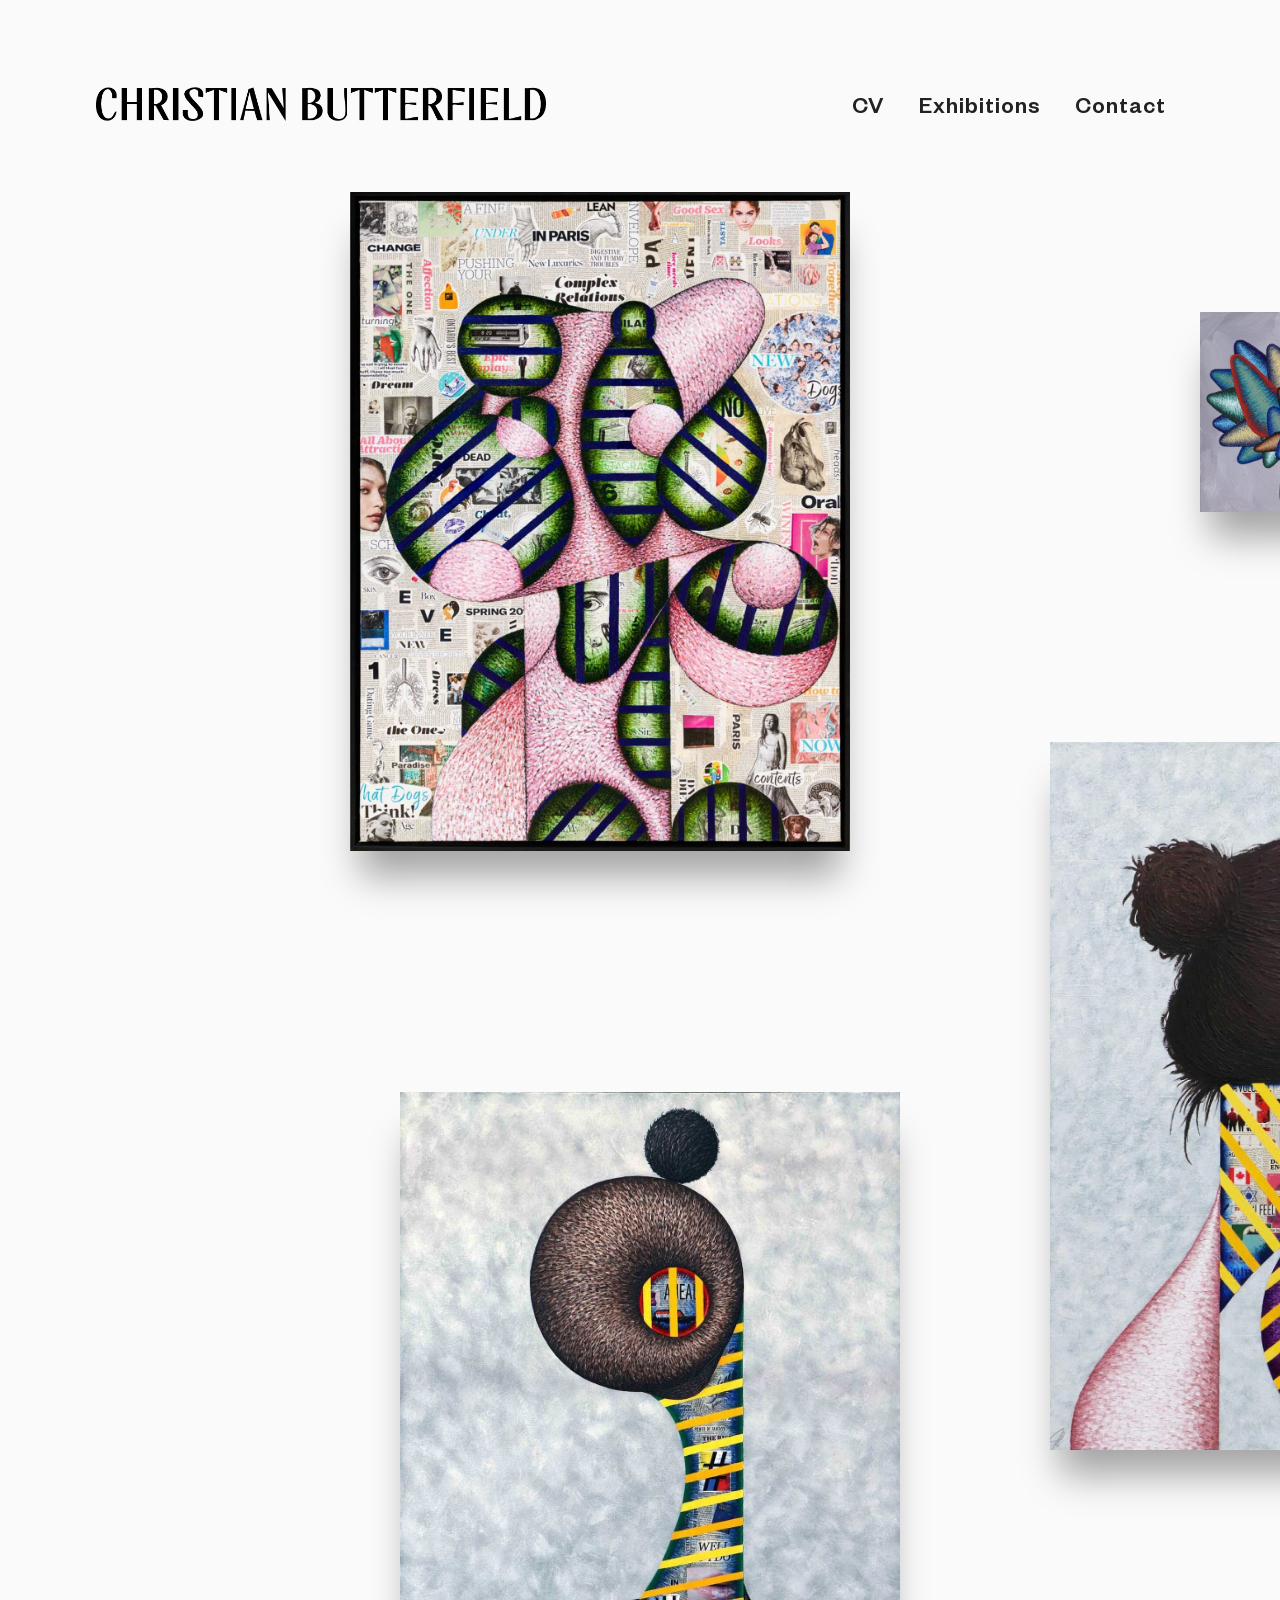
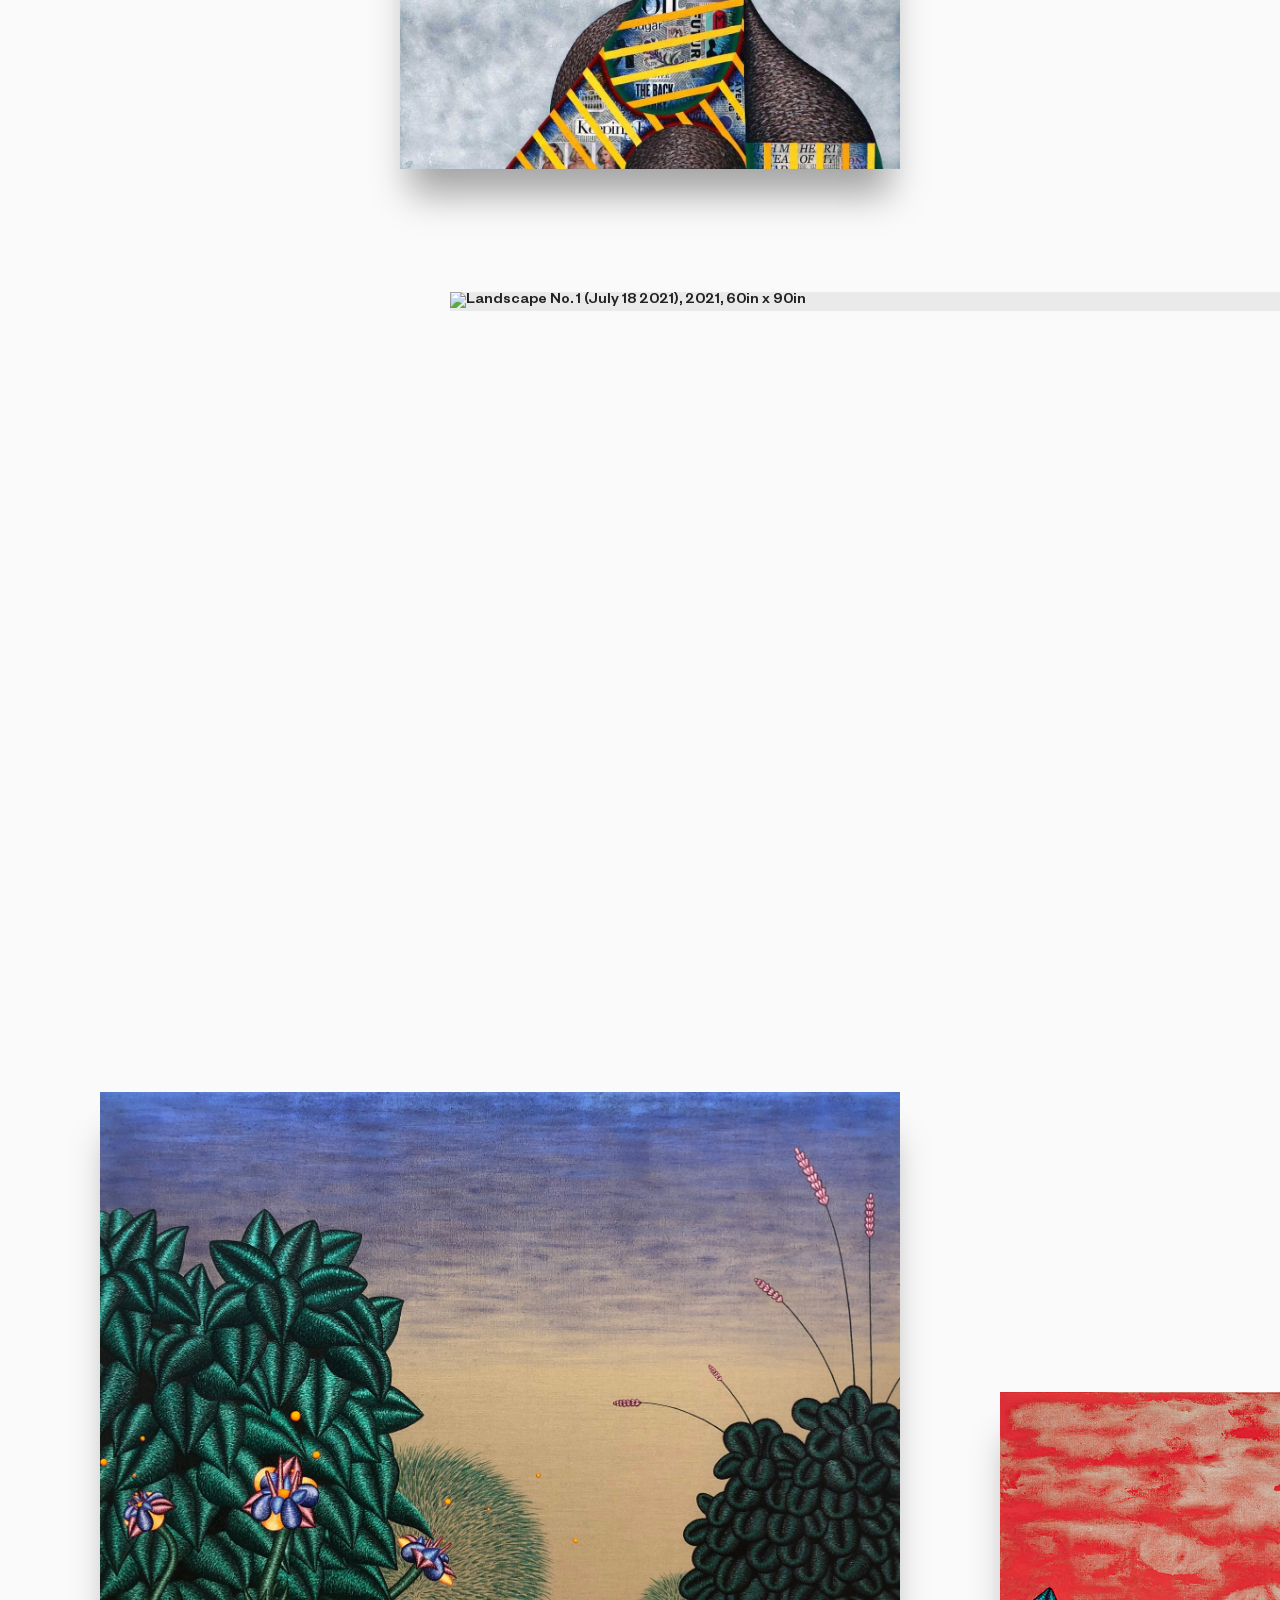
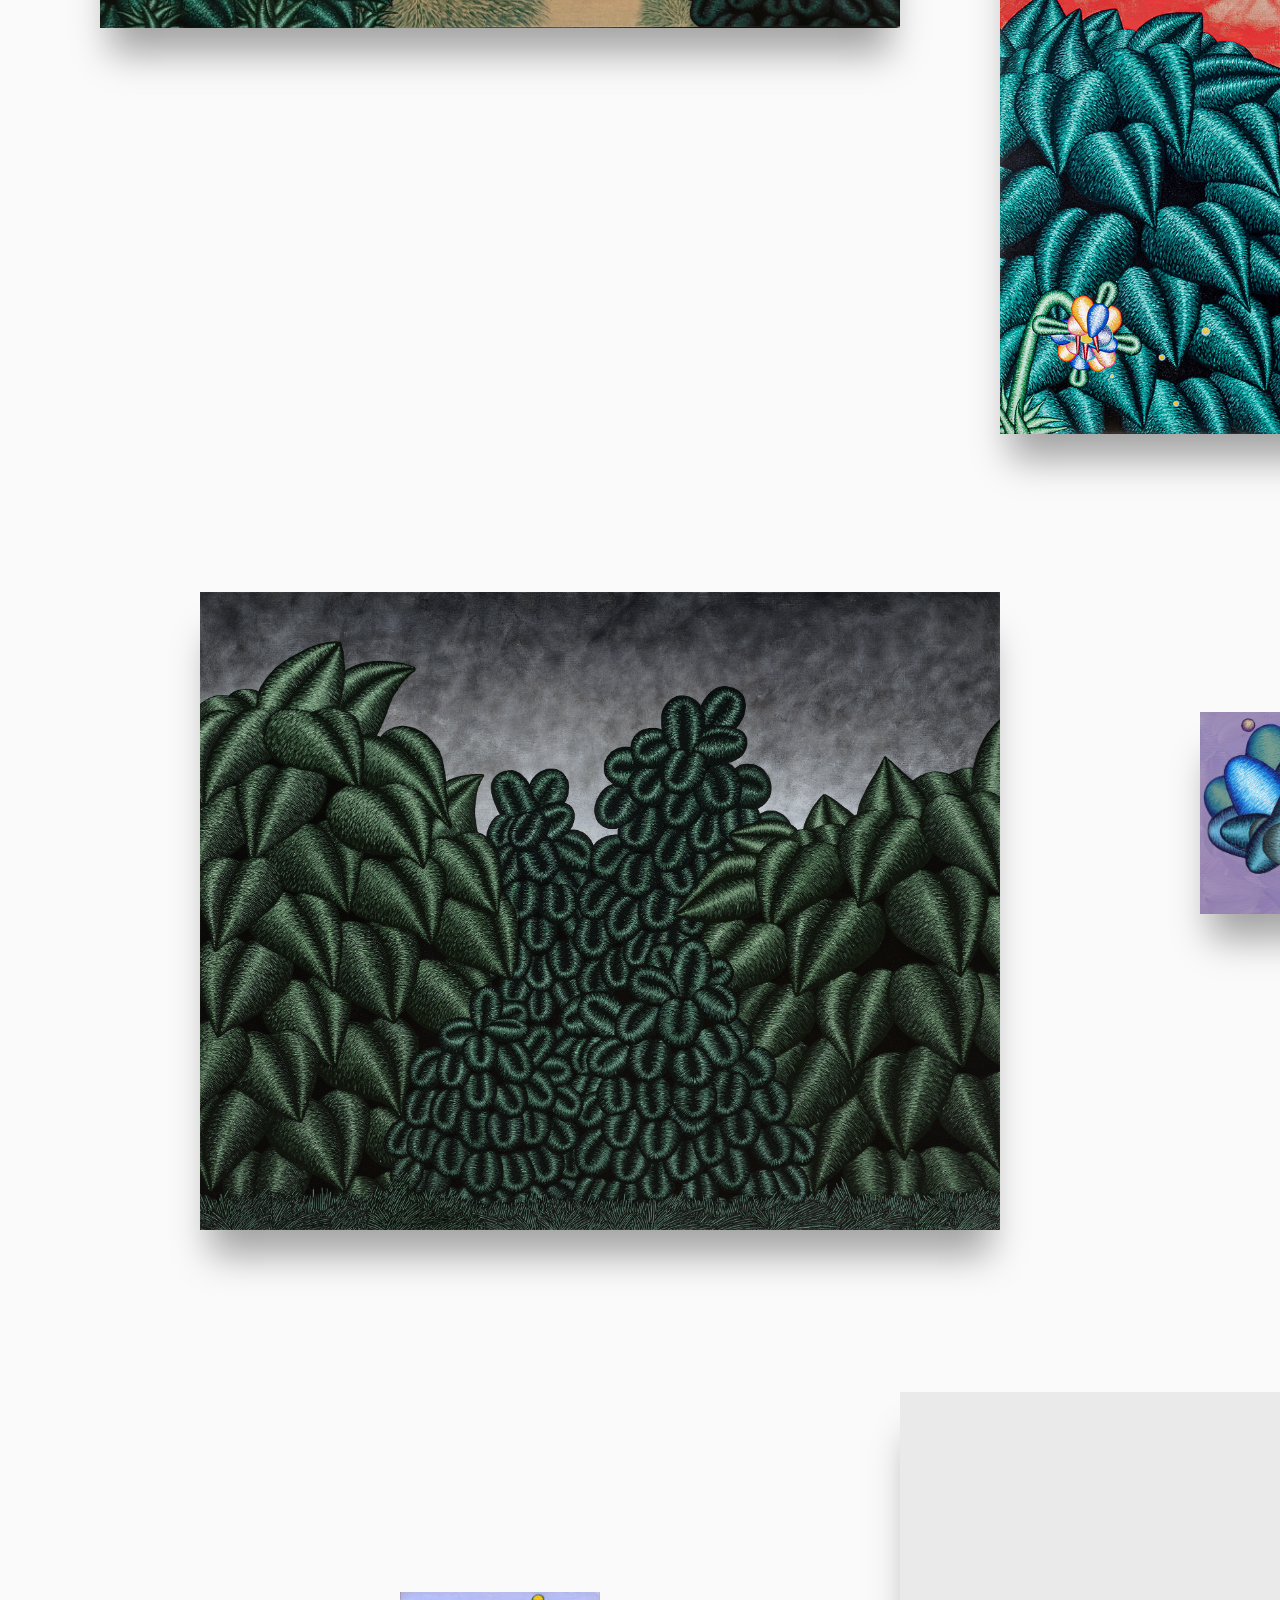
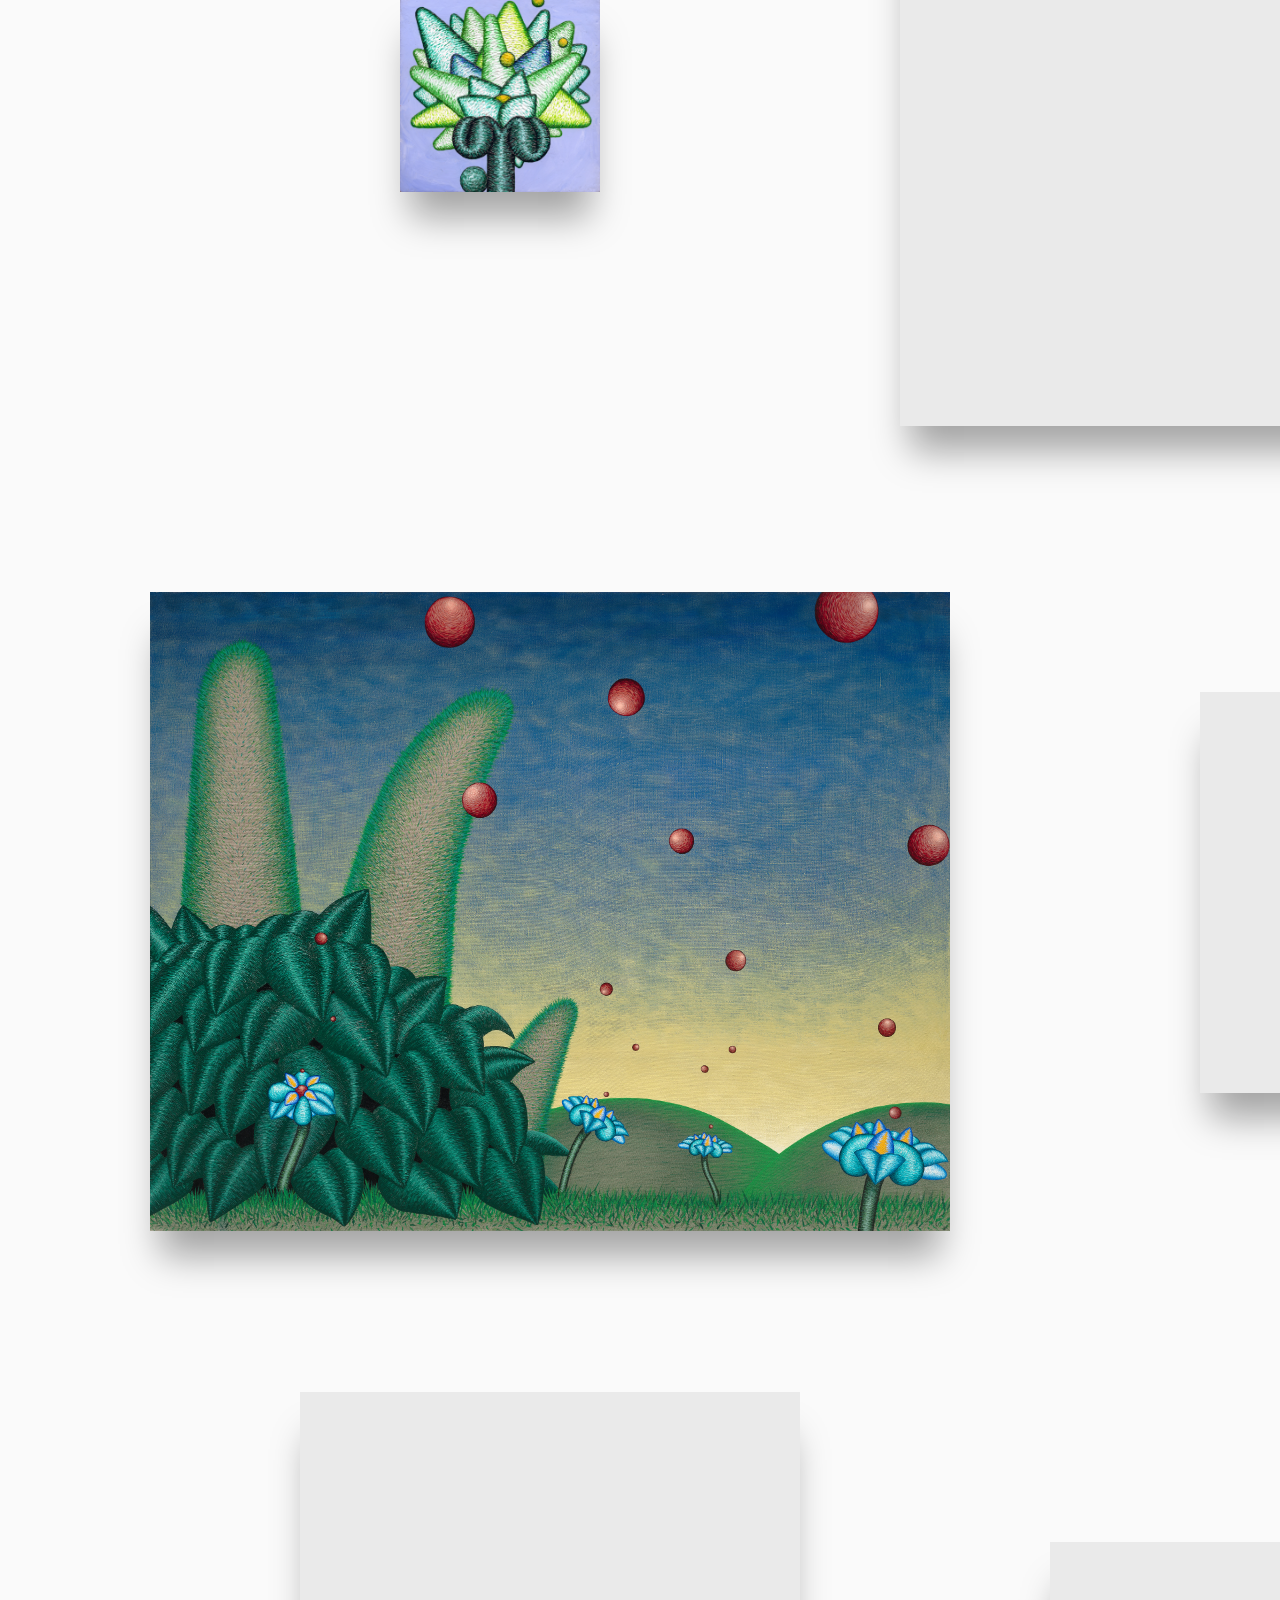
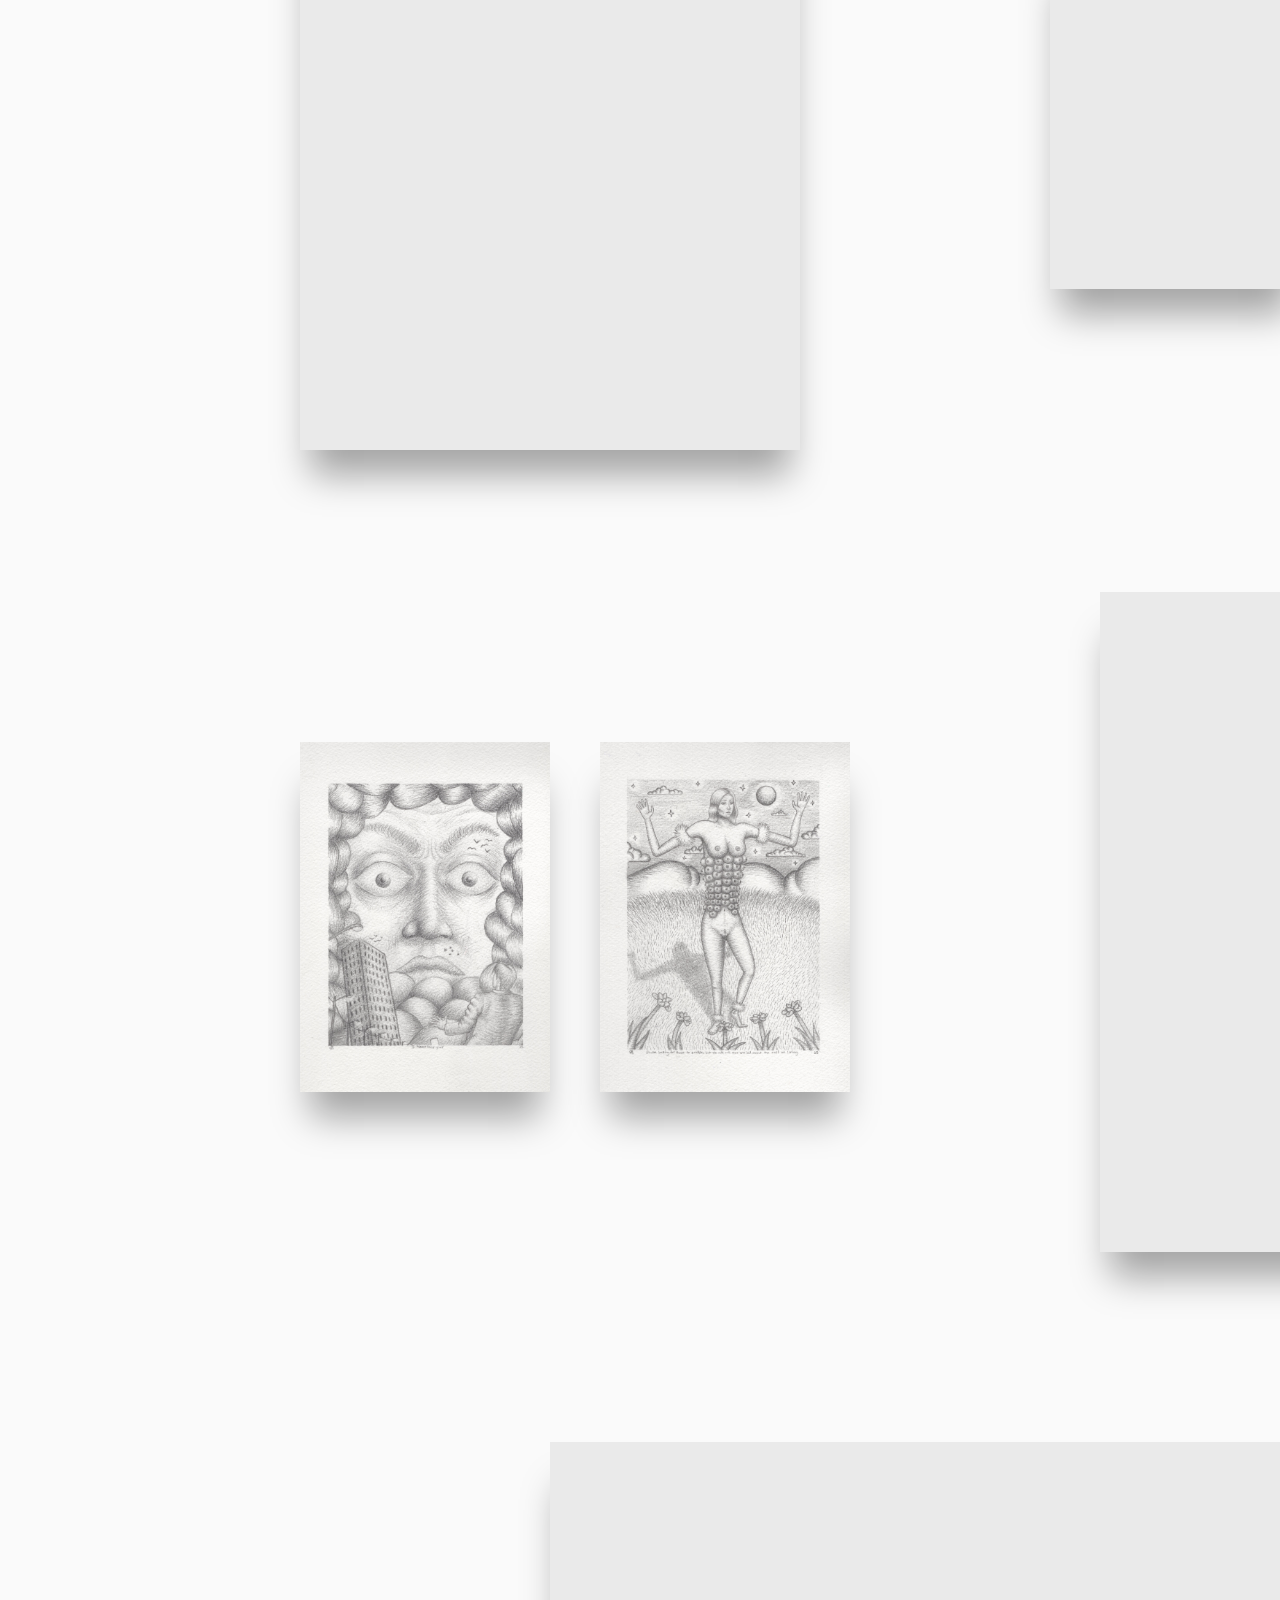
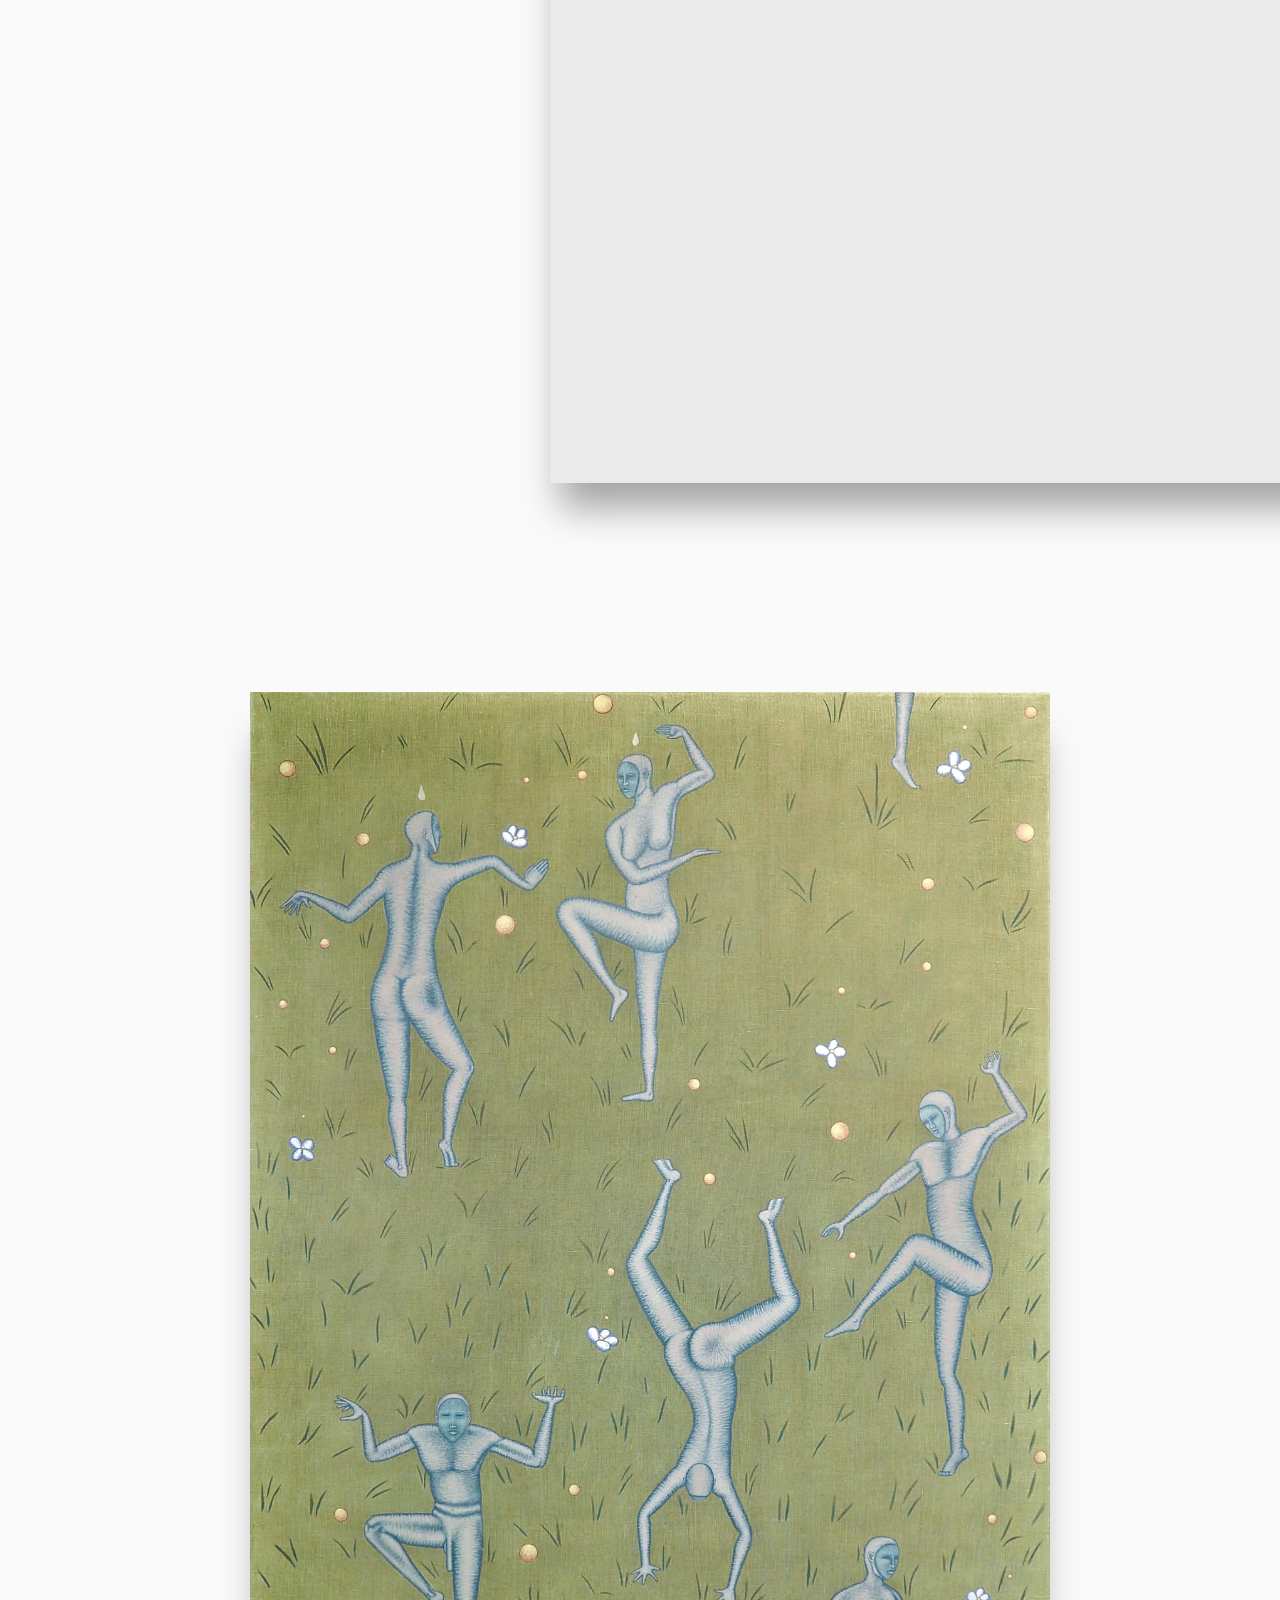
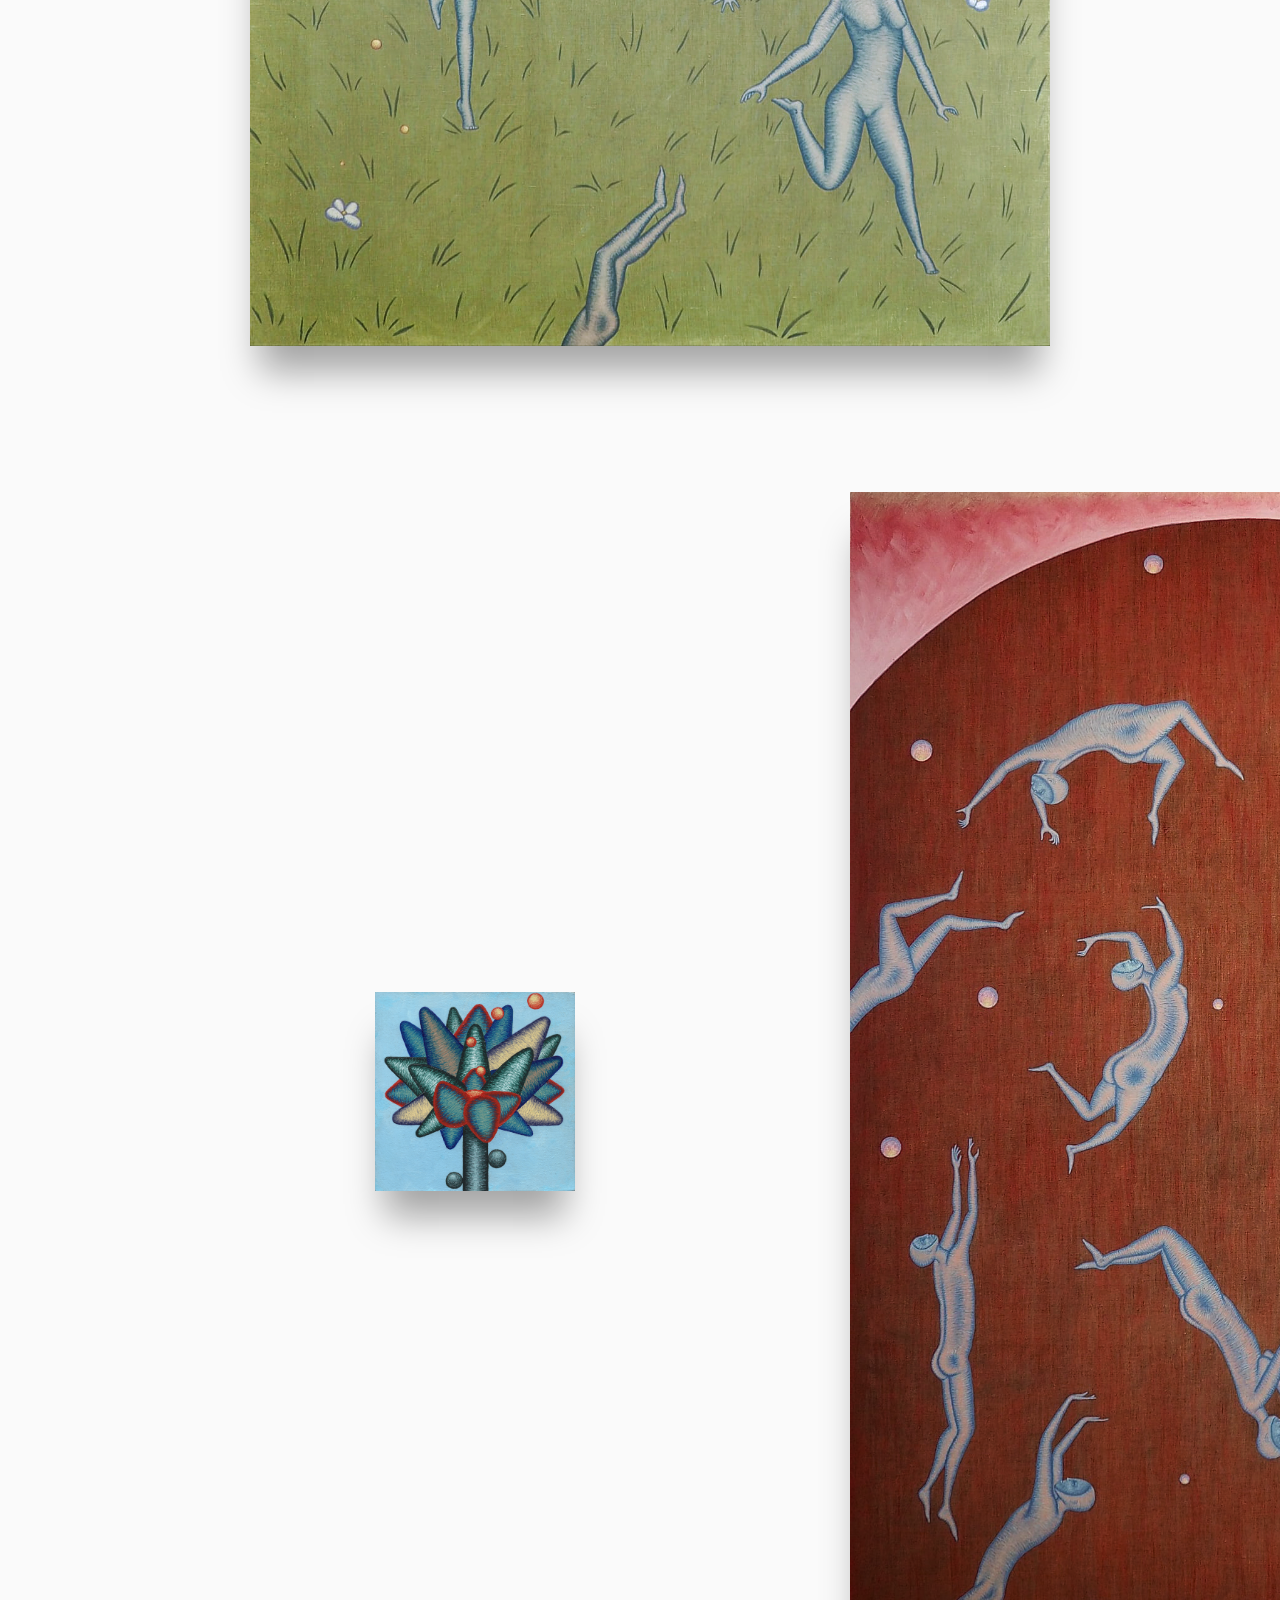
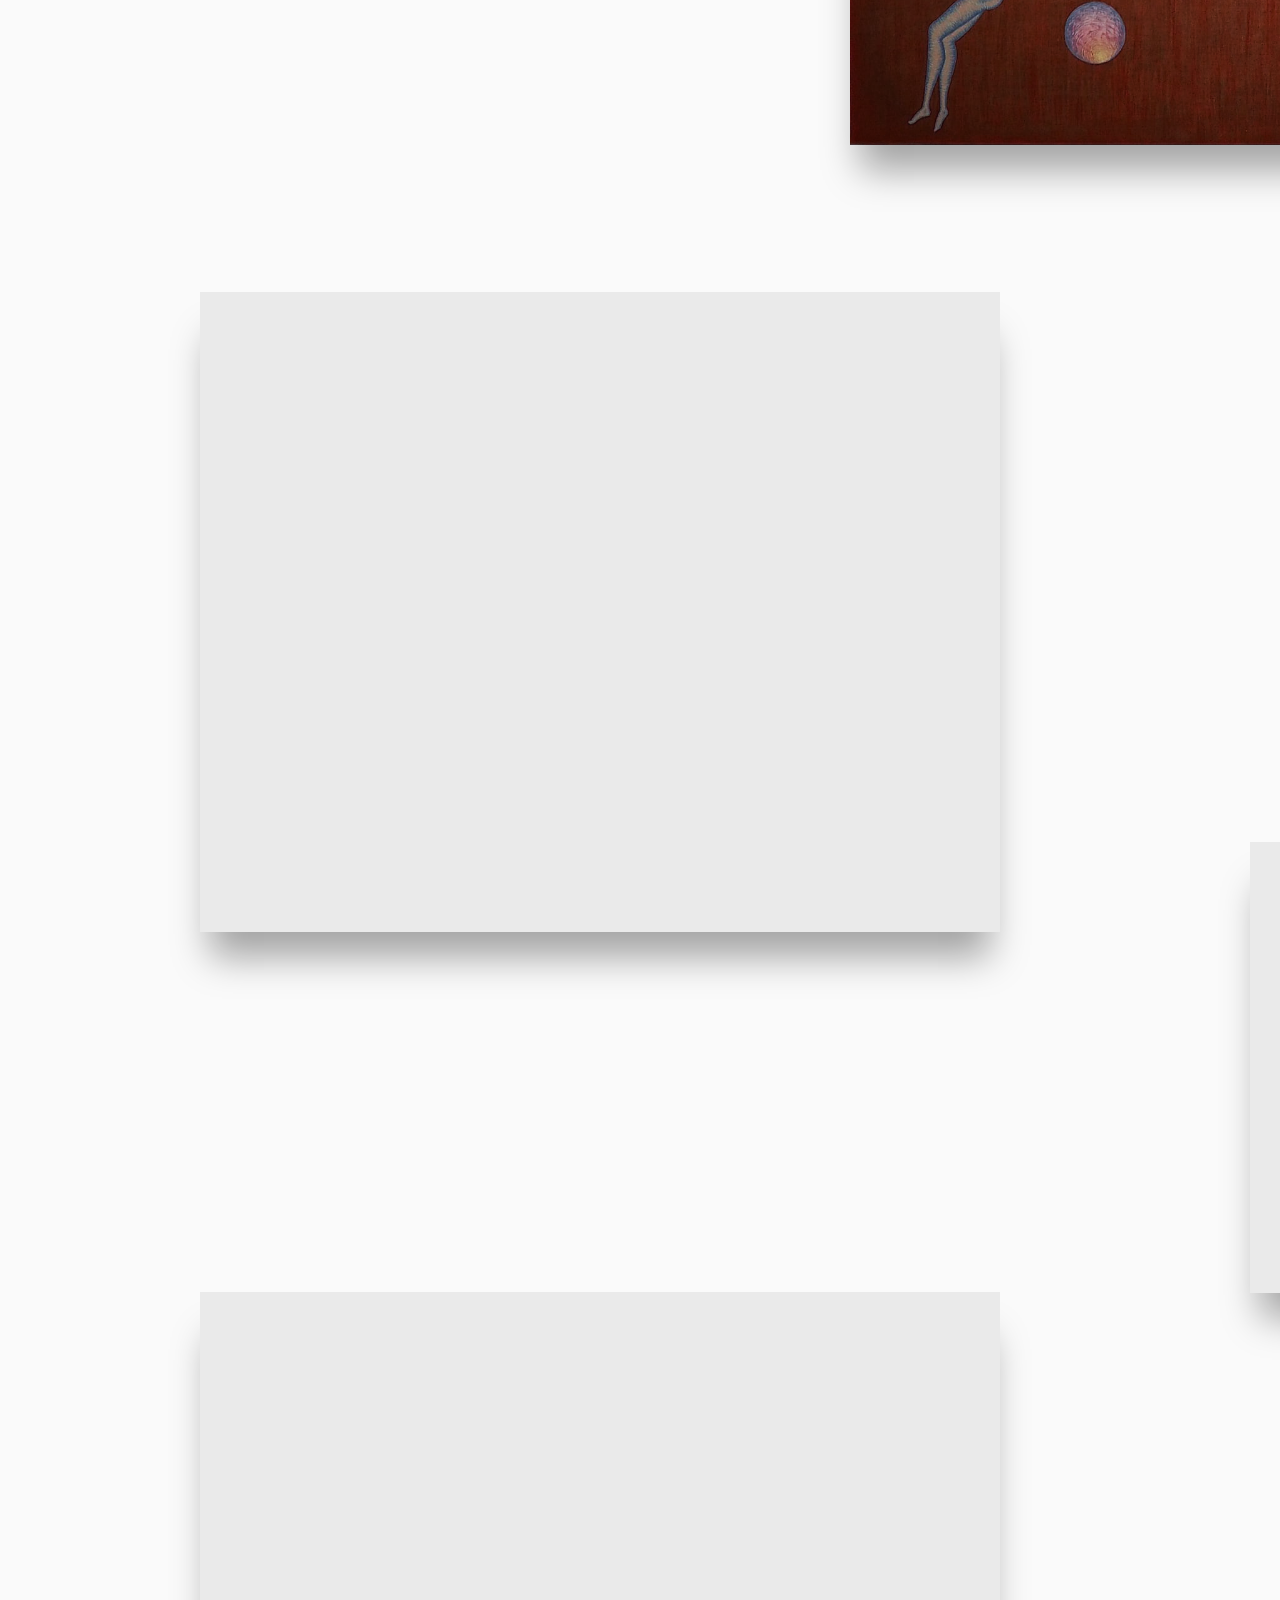
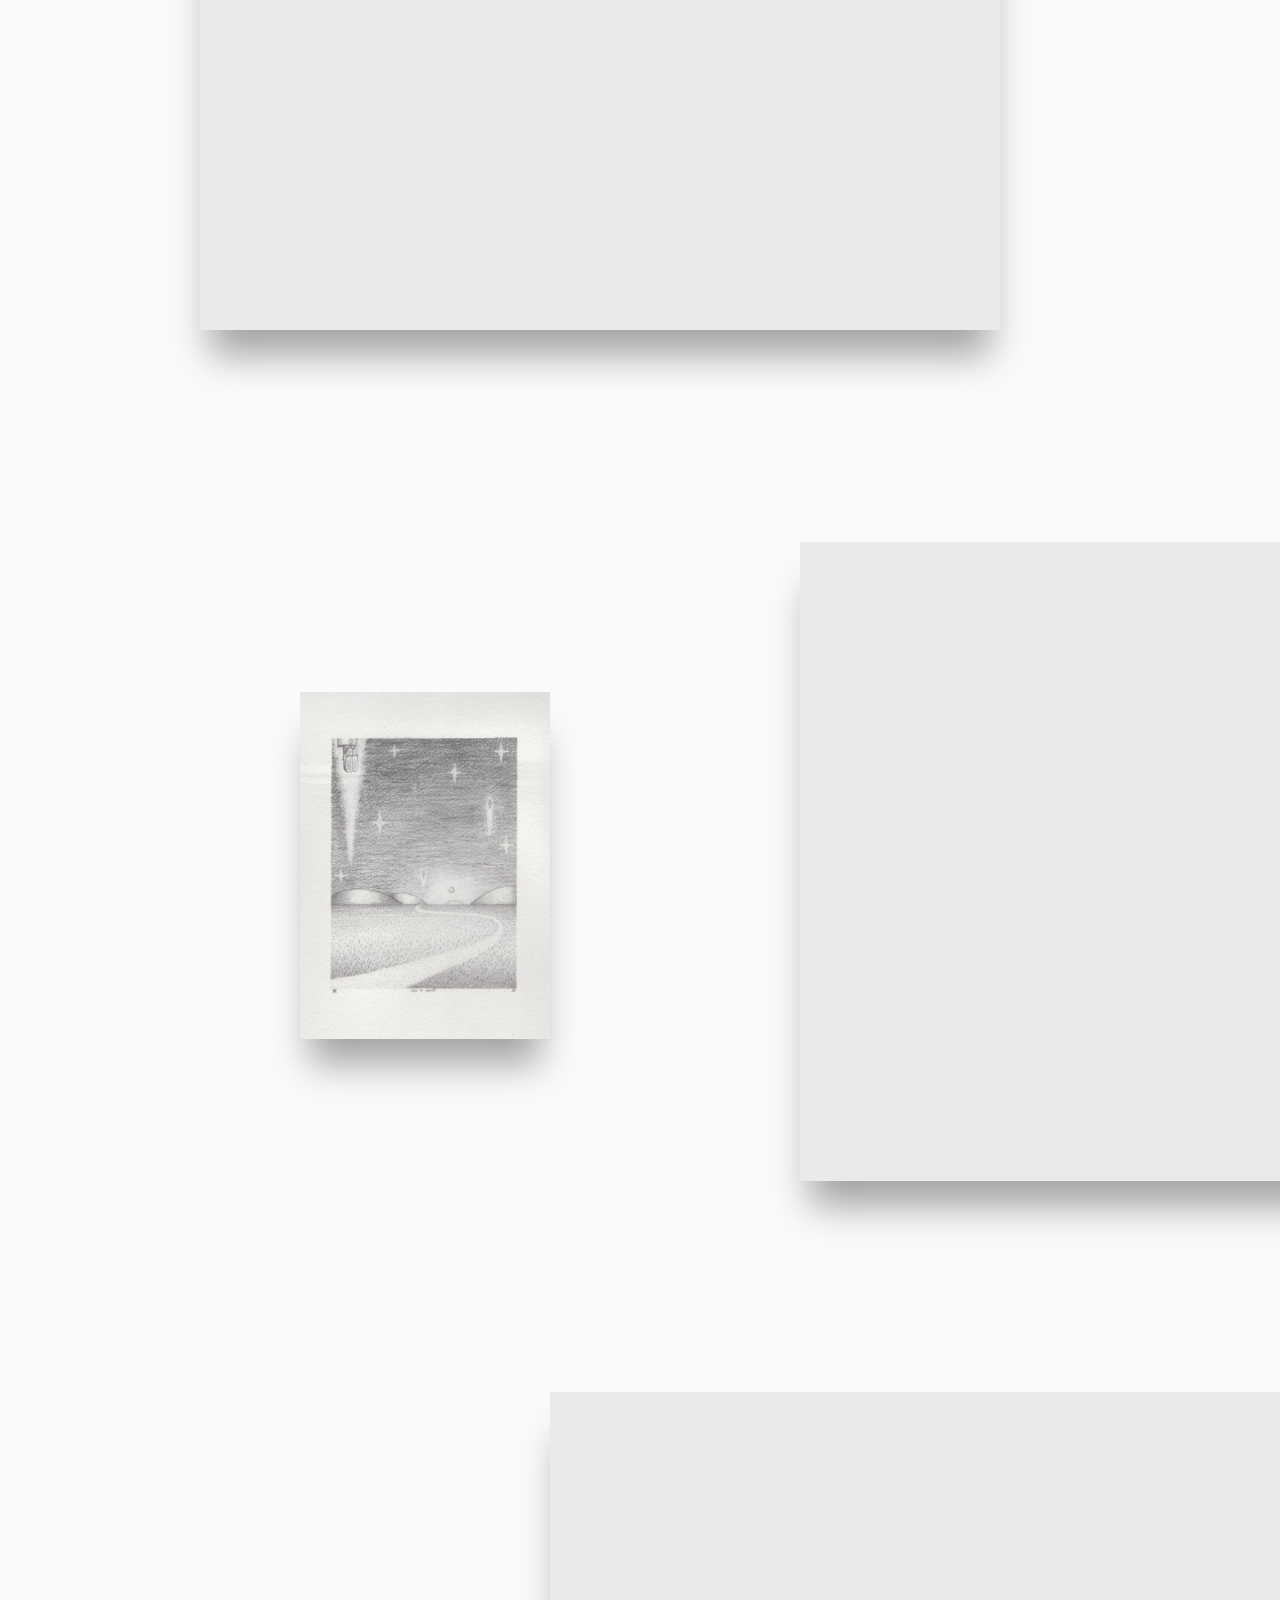
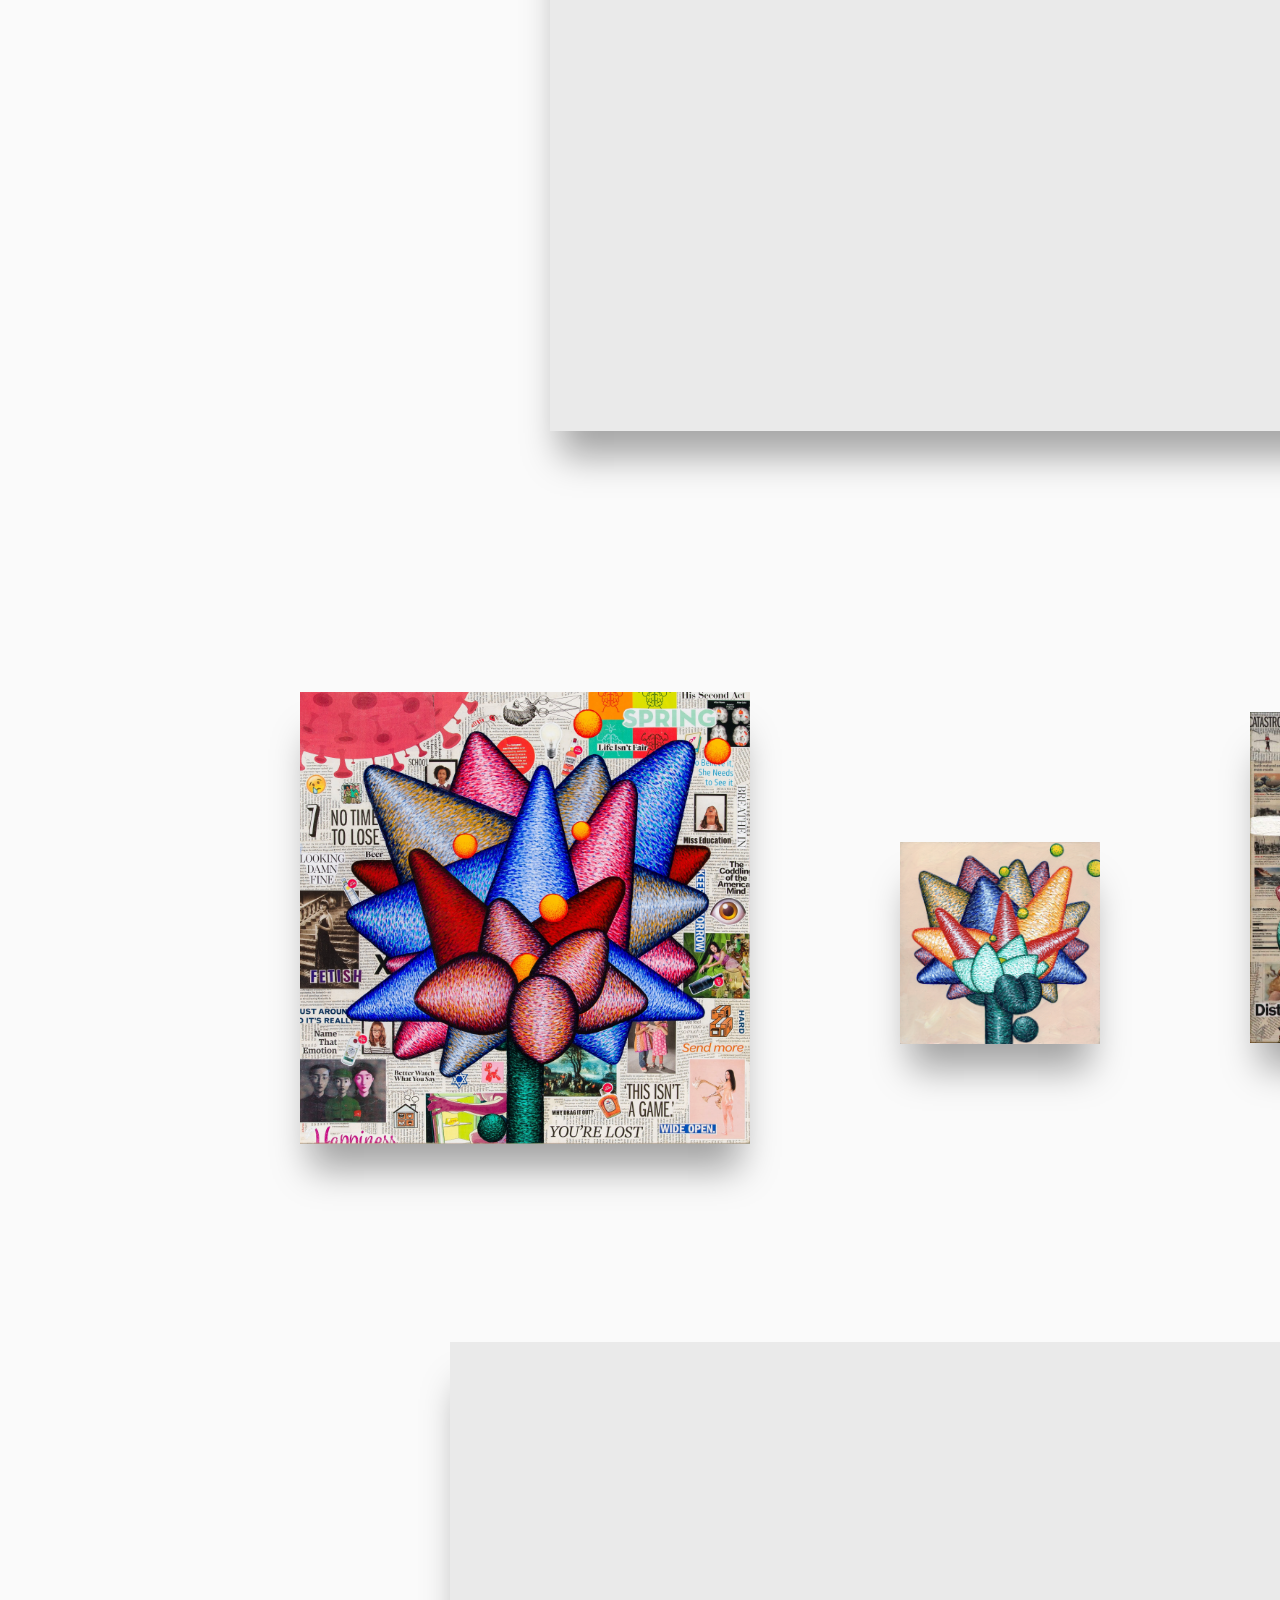
==== commit bc4322b7: "Update index.html" ====
--- a/index.html
+++ b/index.html
@@ -144,7 +144,7 @@
           <img src="images/final/Apology Flower No. 11, 2022, 6in x 6in.jpg" alt="Apology Flower No. 11, 2022, 6in x 6in" draggable="false" style="width:200px; height:auto;">
           <span class="caption">Apology Flower No. 11, 20220<br>6in x 6in</span>
         </div>
-        <div class="gallery-item" data-left="1050" data-top="14900" data-caption="Apology Flower No. 3, 2020, 10in x 10in.jpeg">
+        <div class="gallery-item" data-left="1050" data-top="14920" data-caption="Apology Flower No. 3, 2020, 10in x 10in.jpeg">
           <img src="images/final/Apology Flower No. 3, 2020, 10in x 10in.jpeg" alt="Apology Flower No. 3, 2020, 10in x 10in" draggable="false" style="width:330px; height:auto;">
           <span class="caption">Apology Flower No. 3, 2020<br>10in x 10in</span>
         </div>
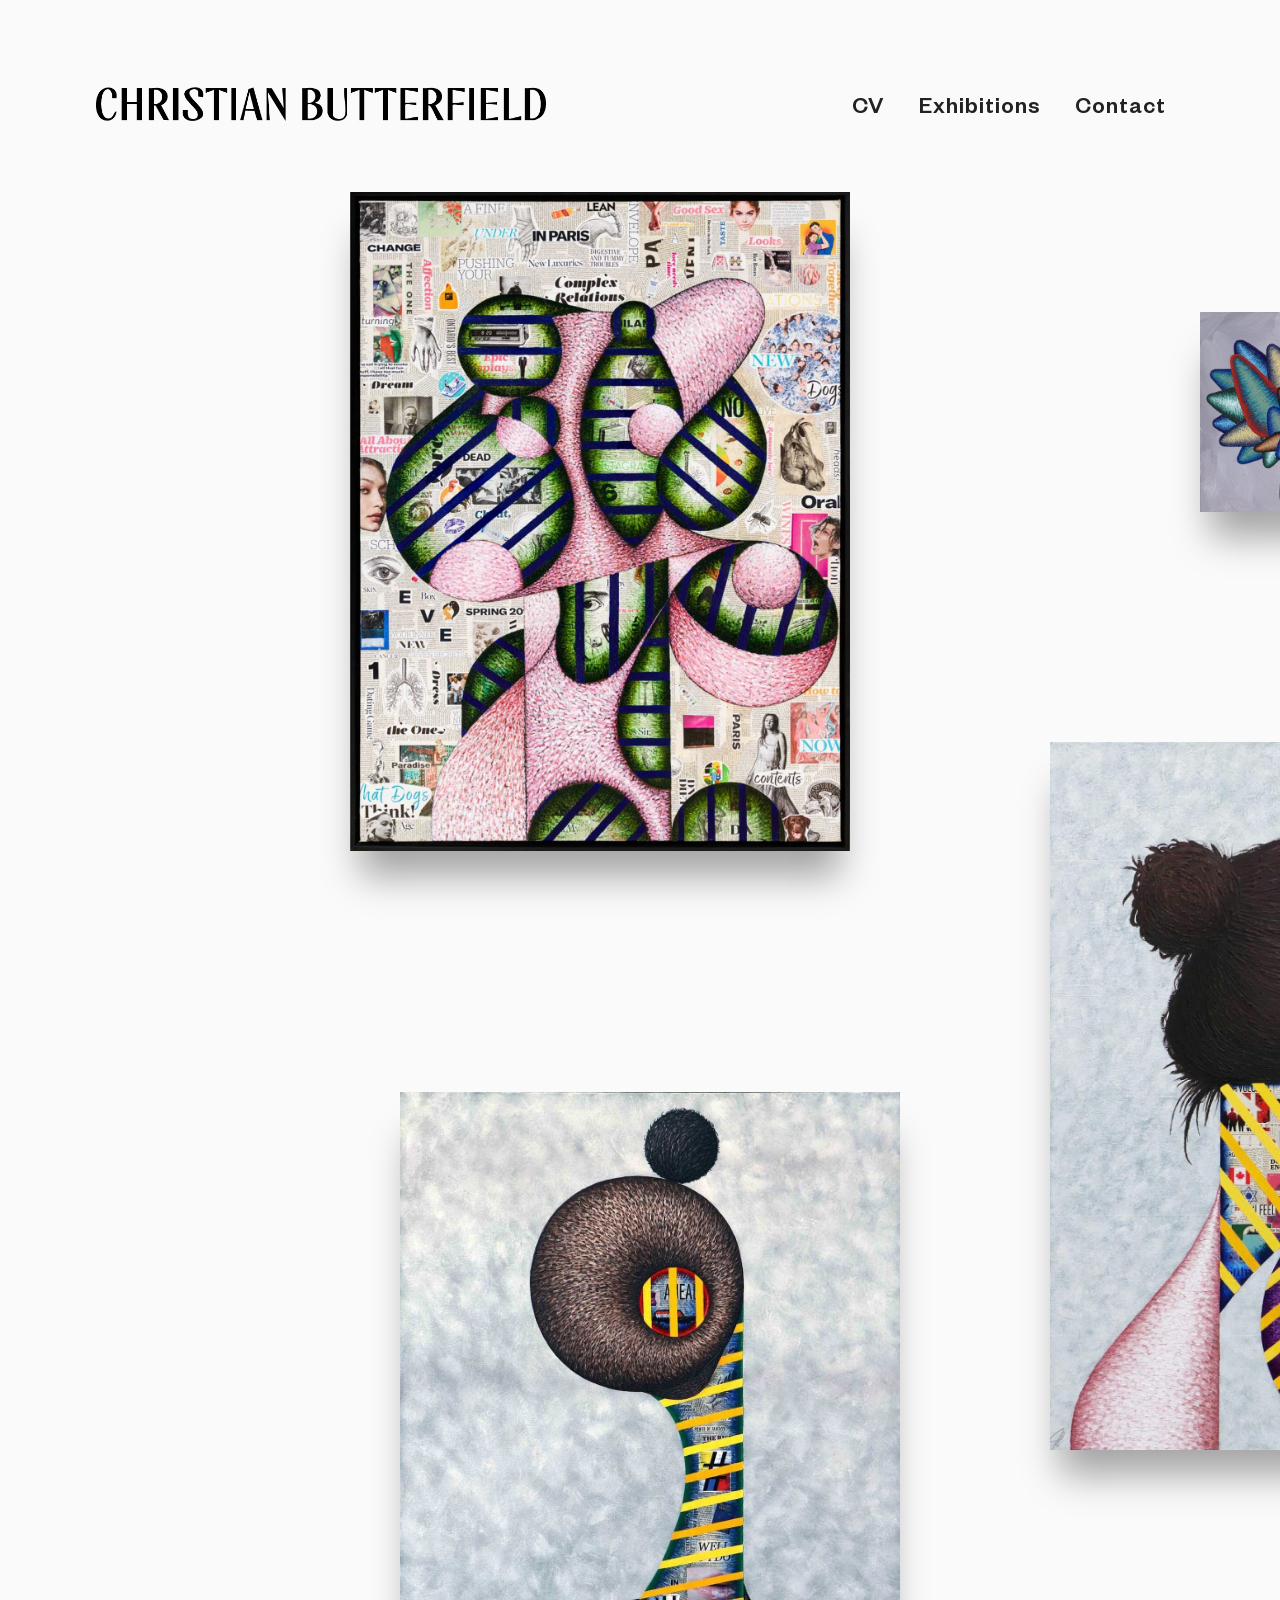
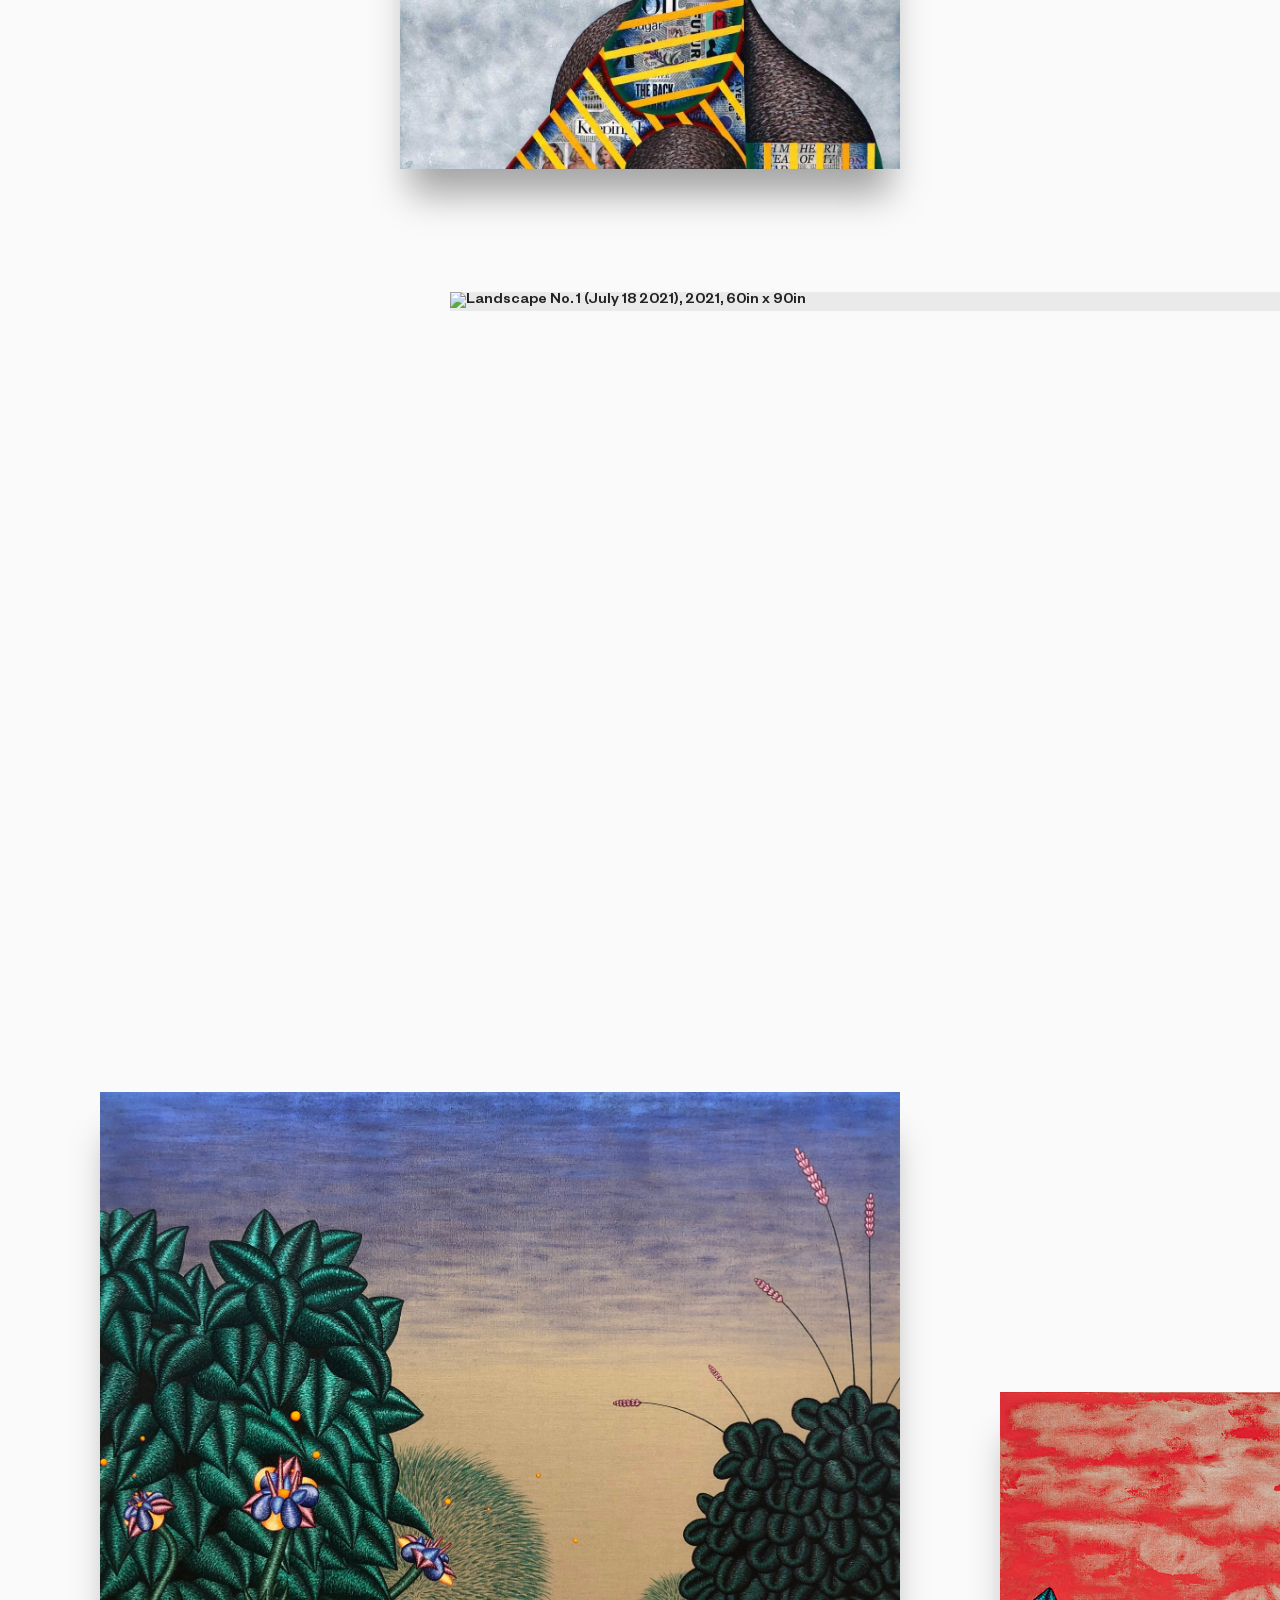
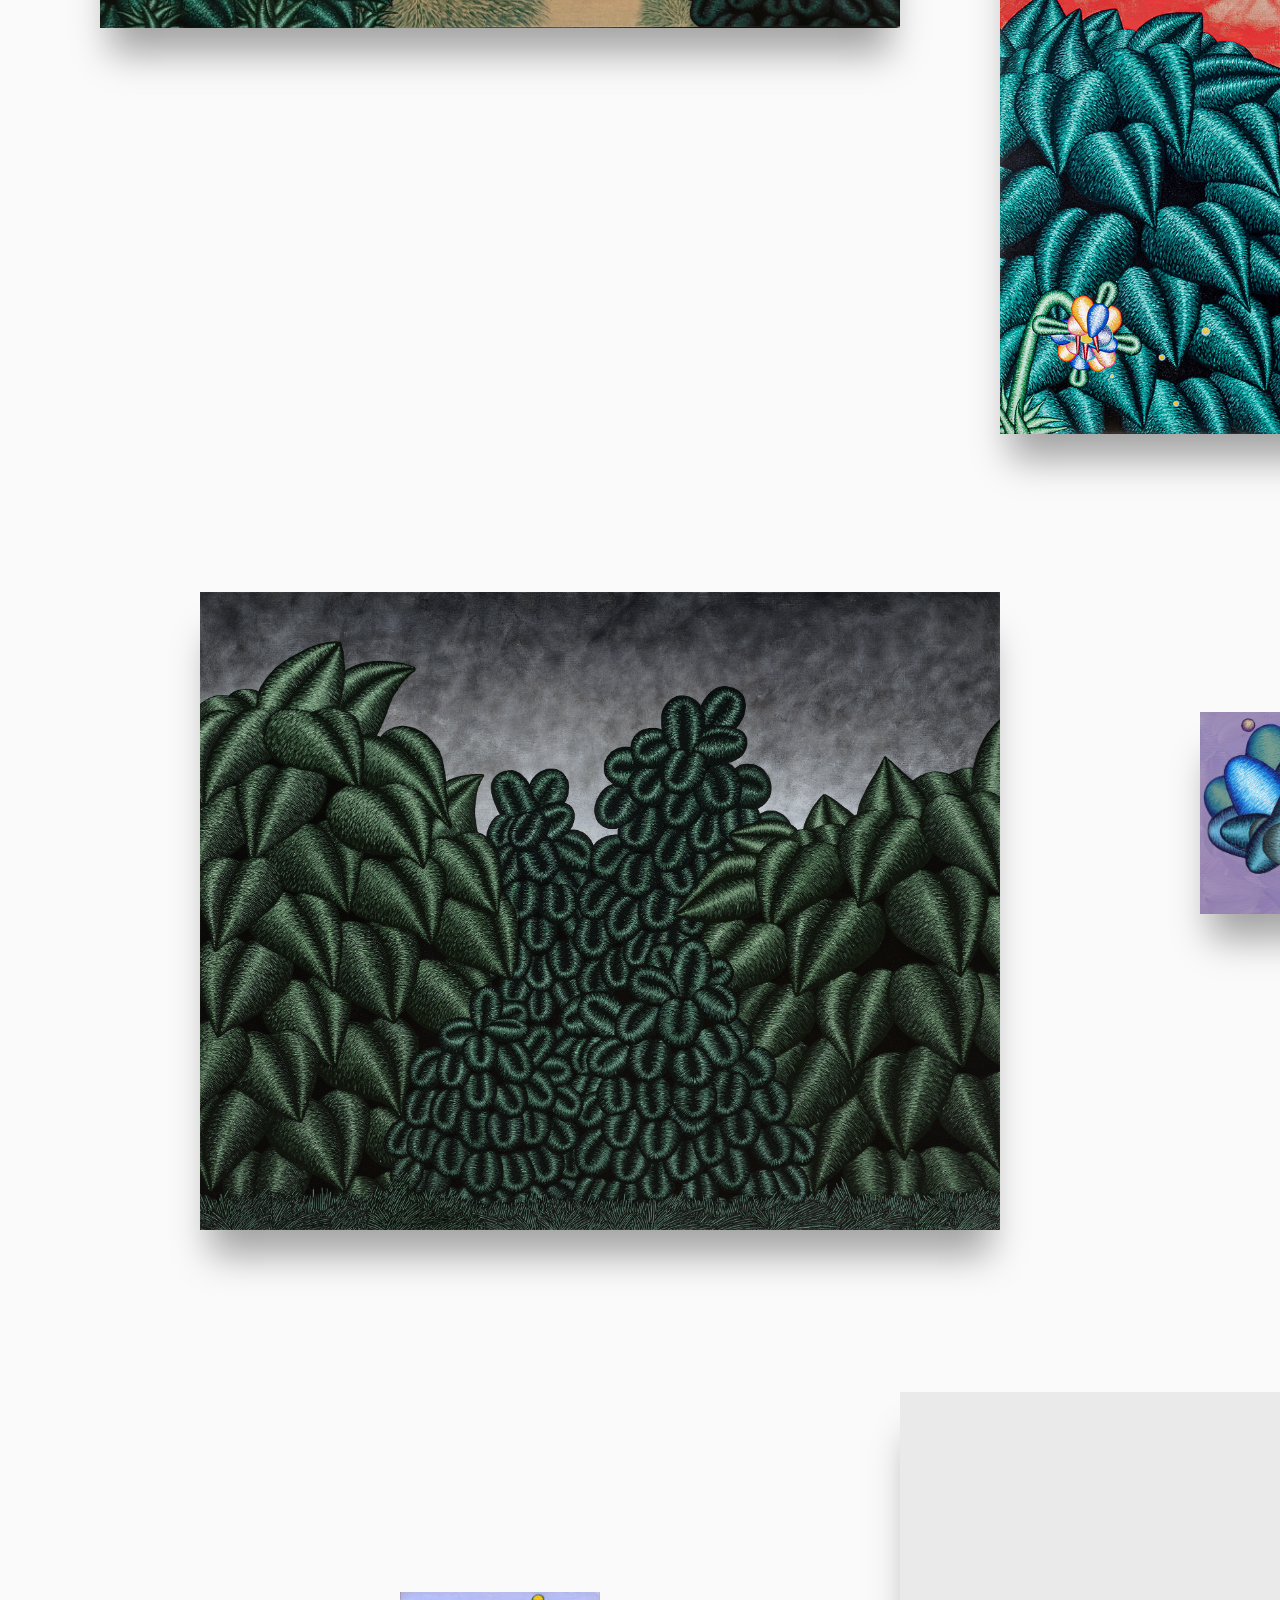
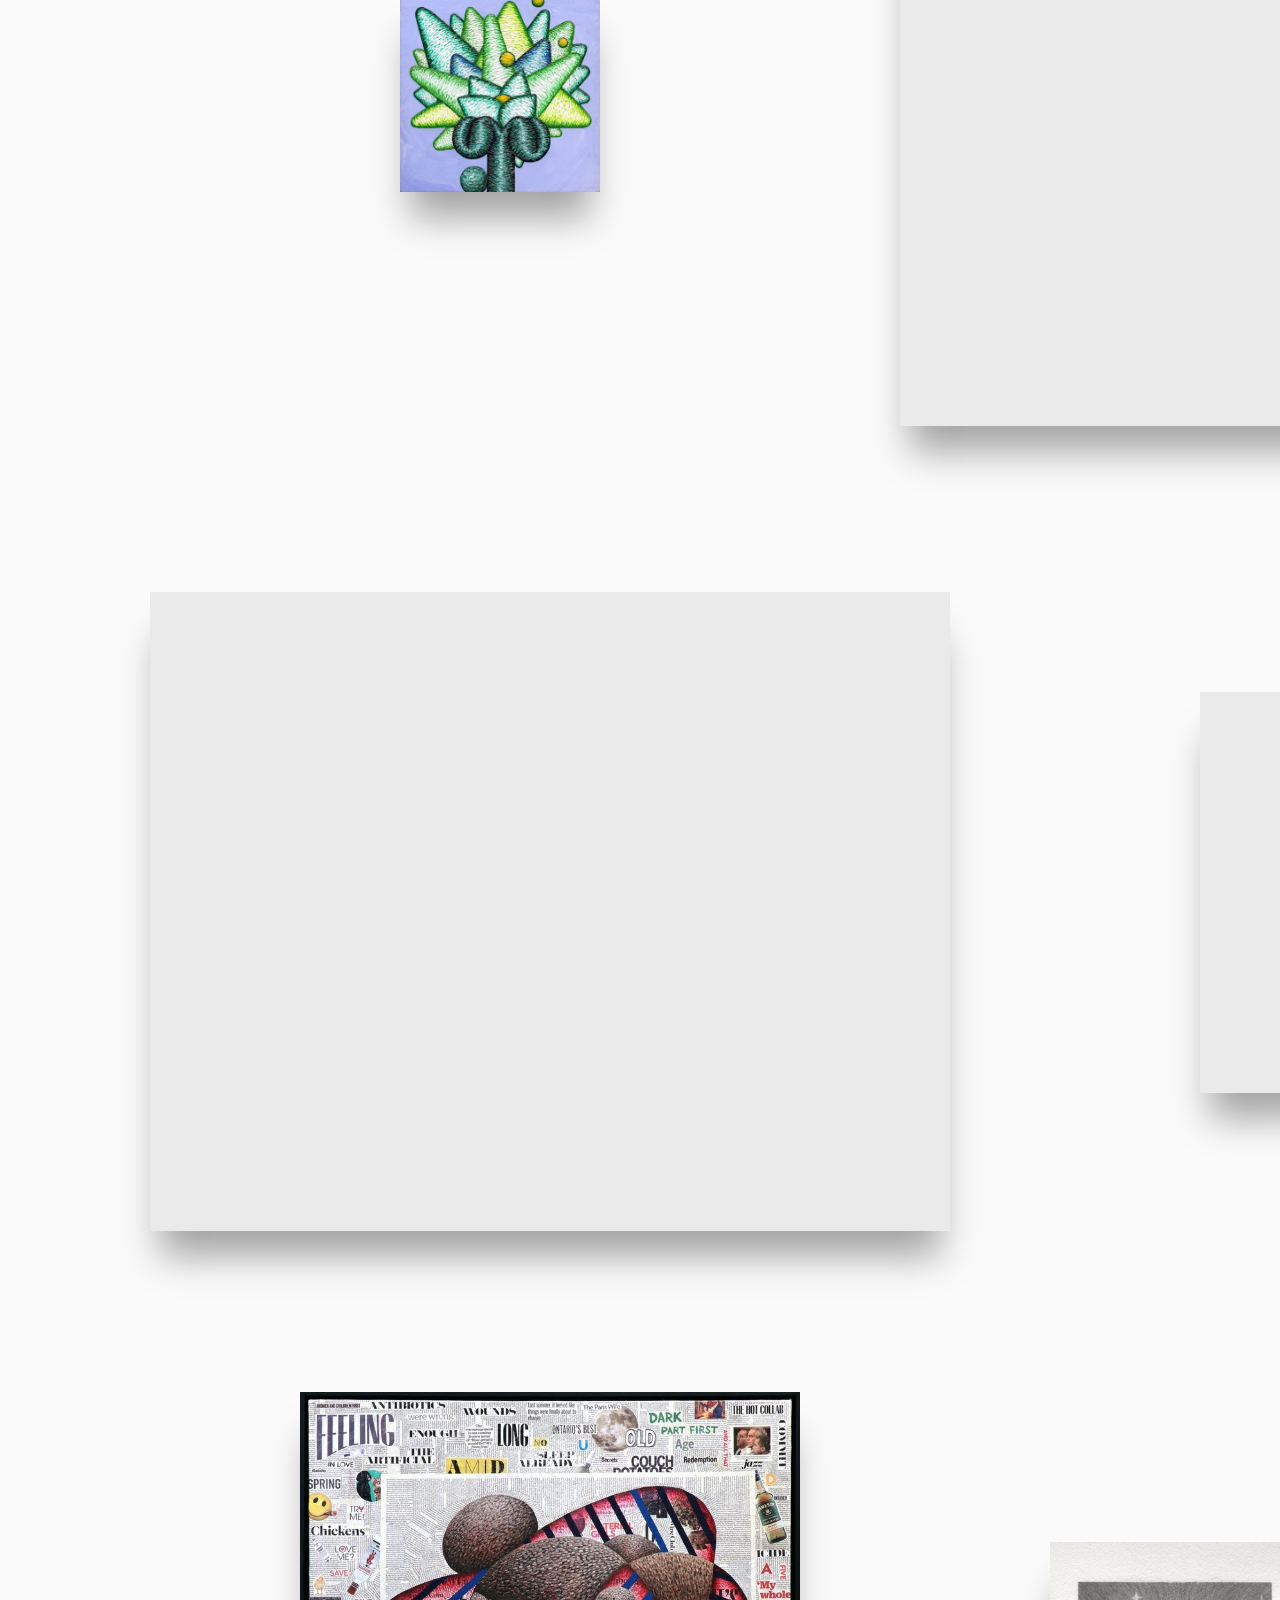
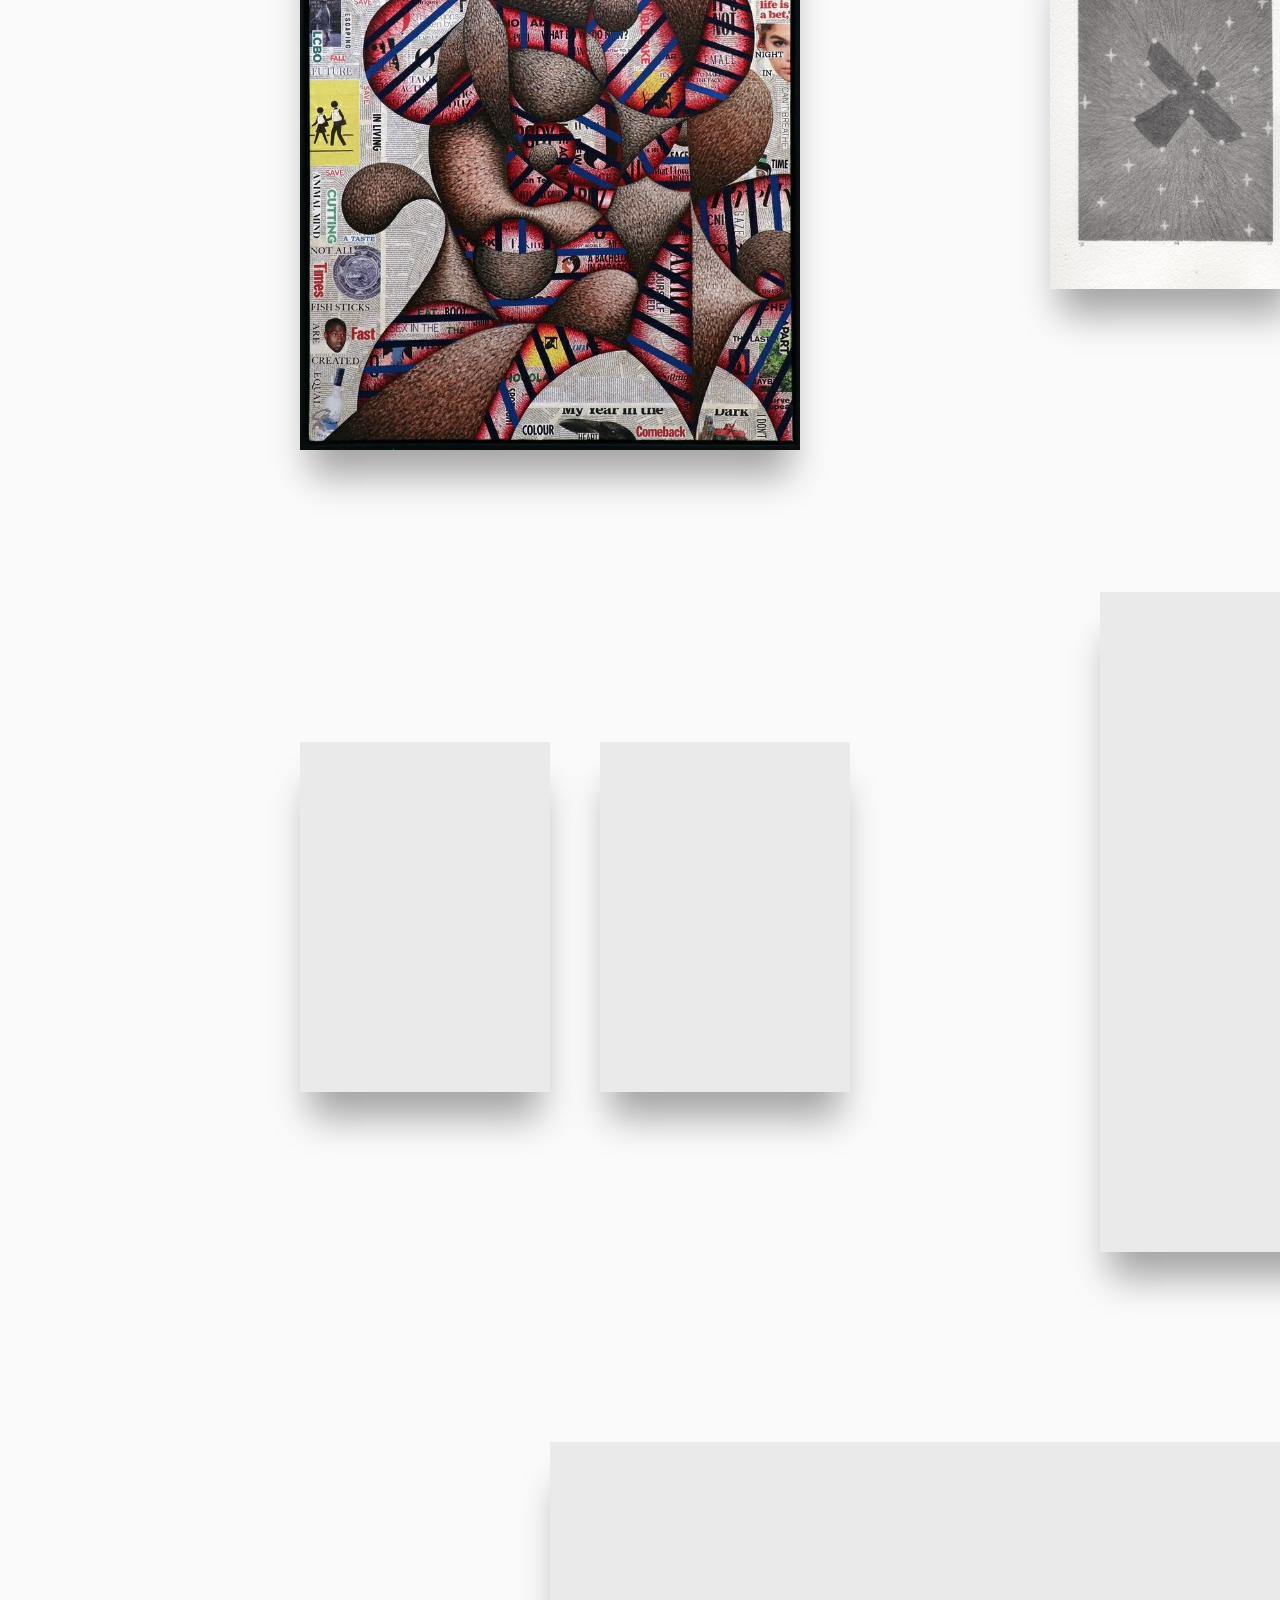
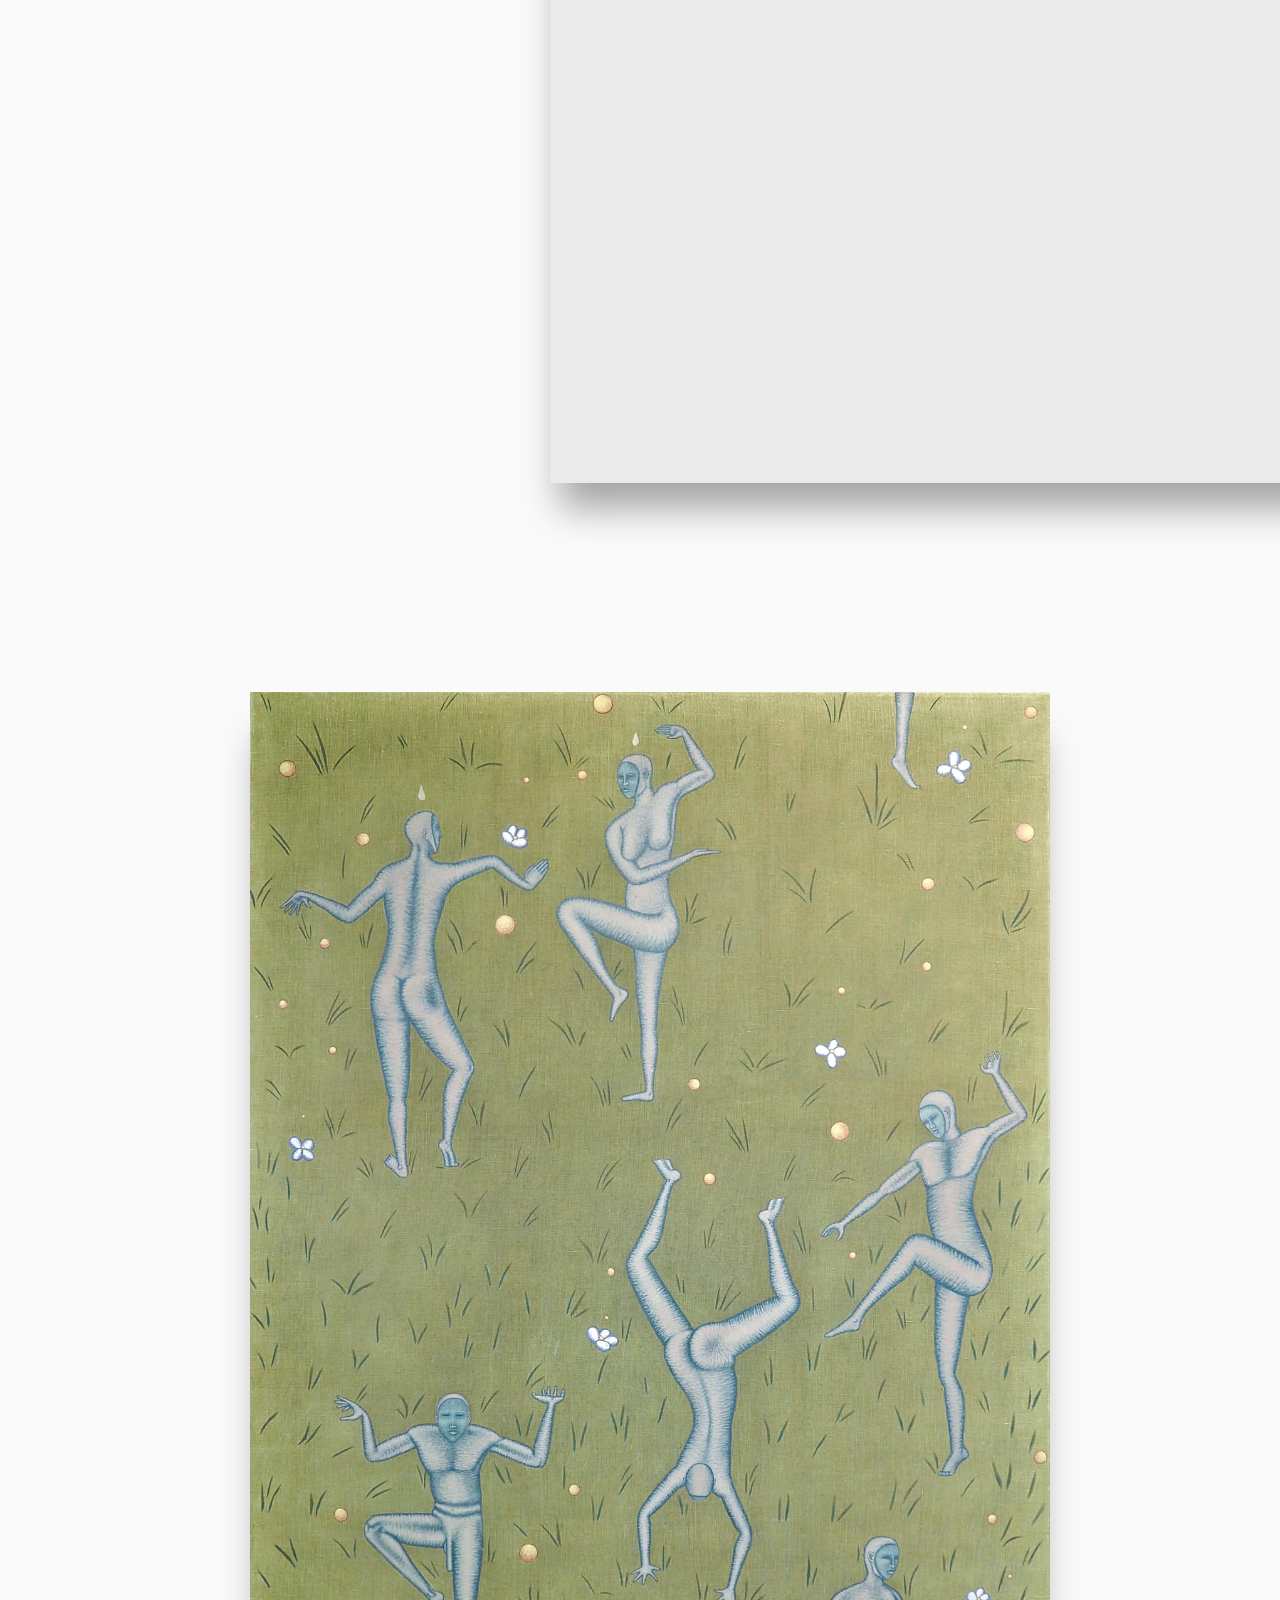
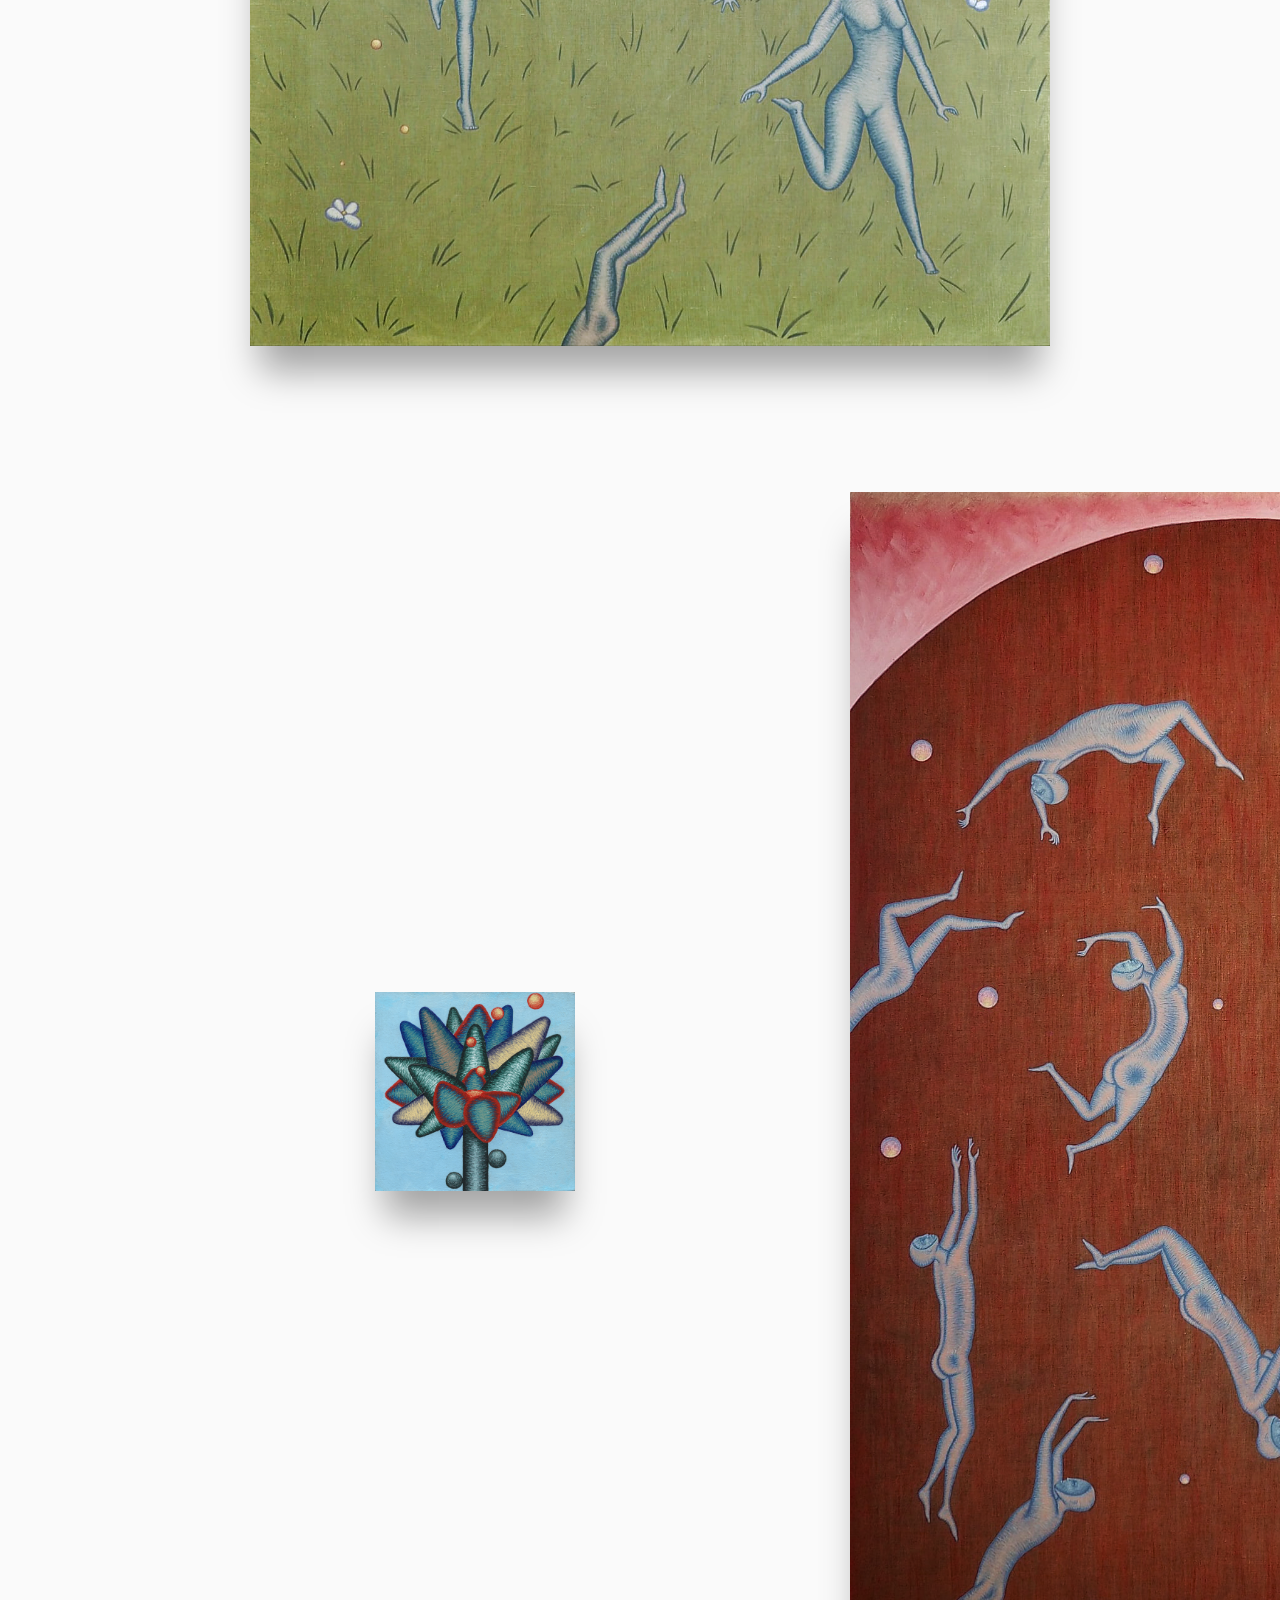
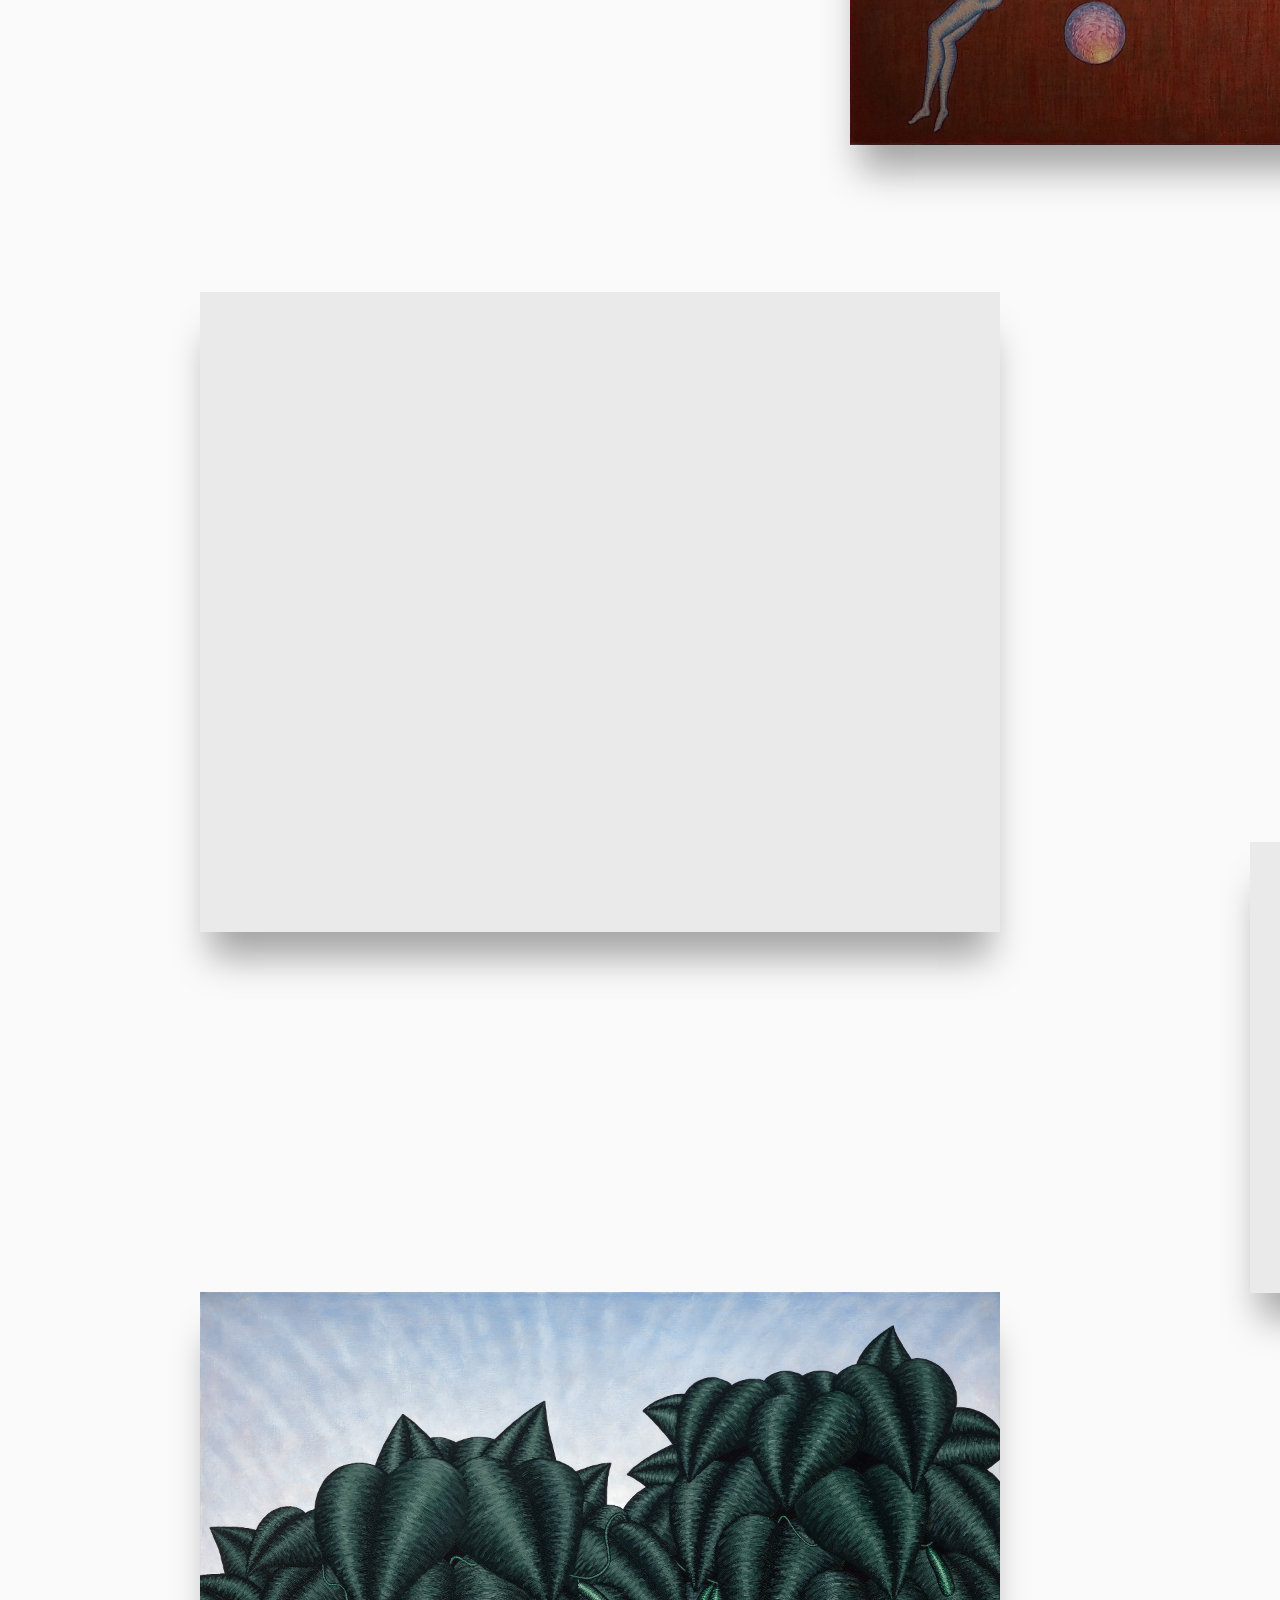
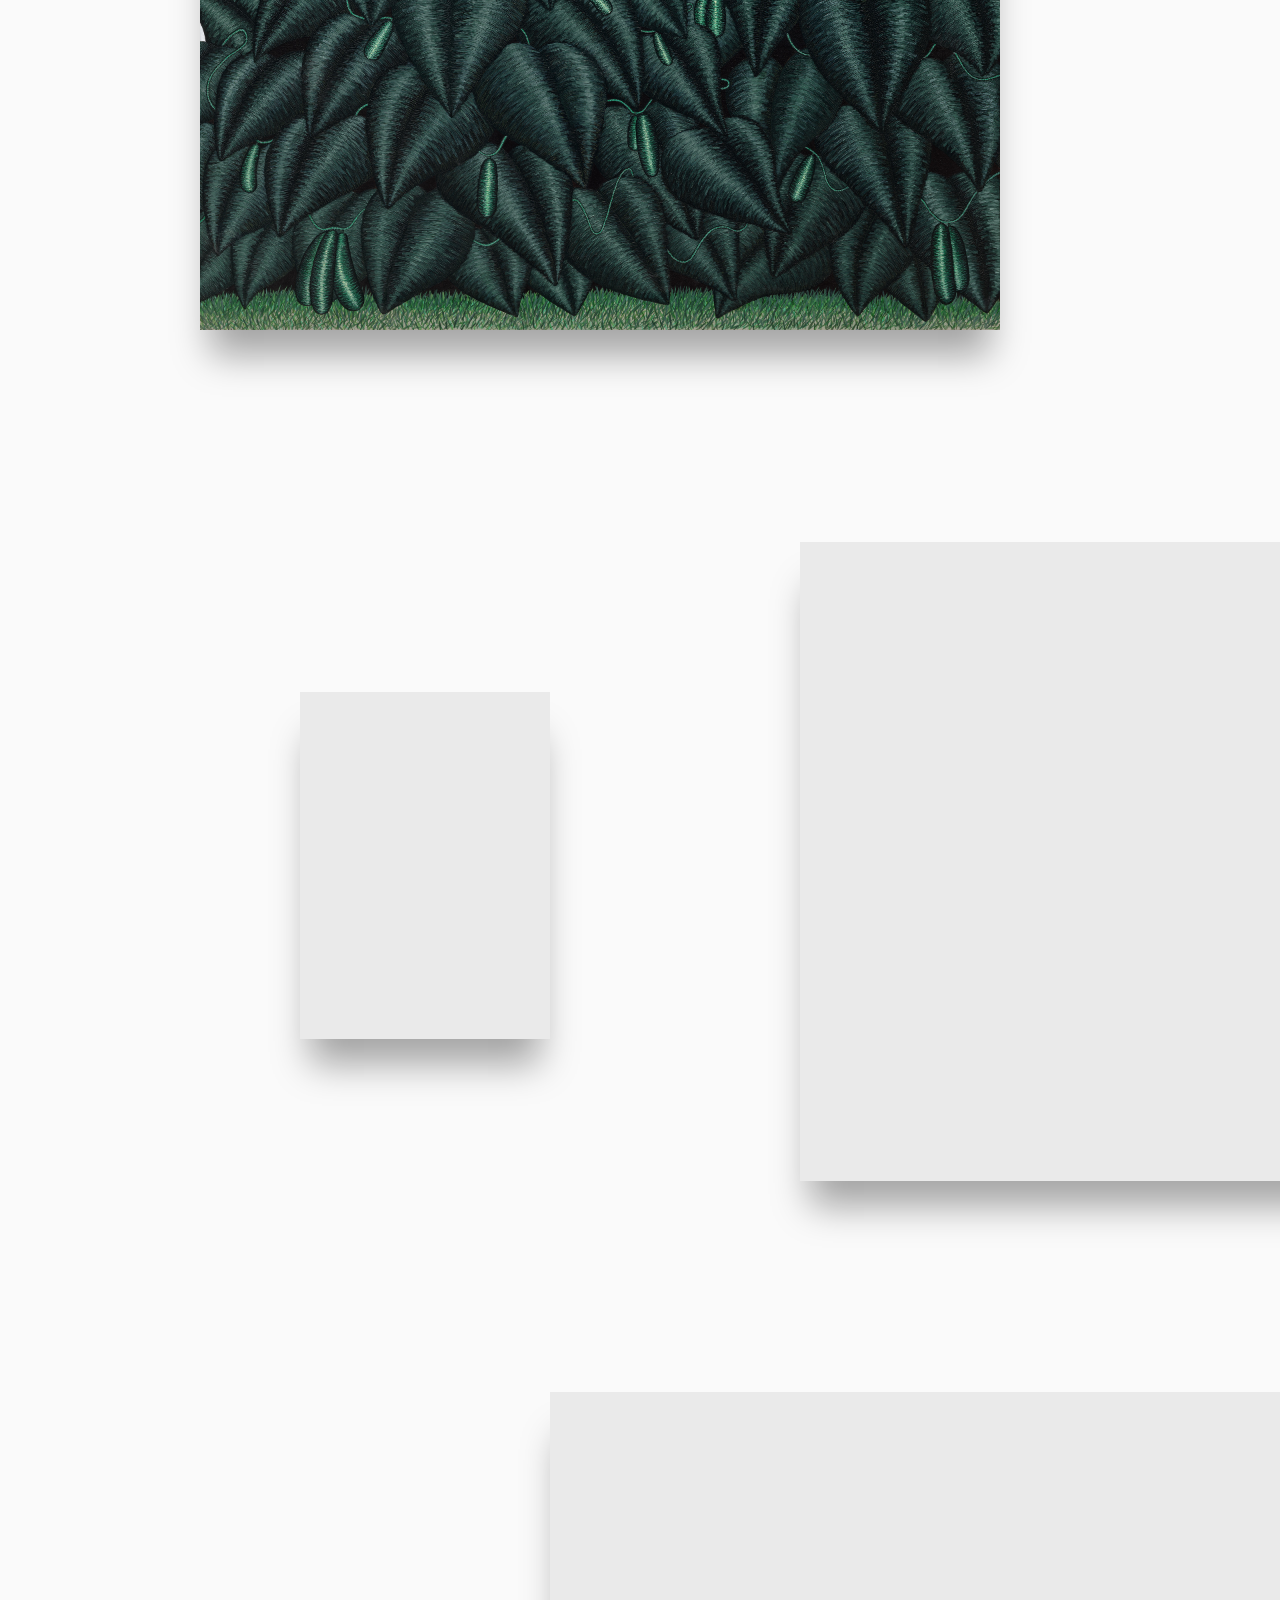
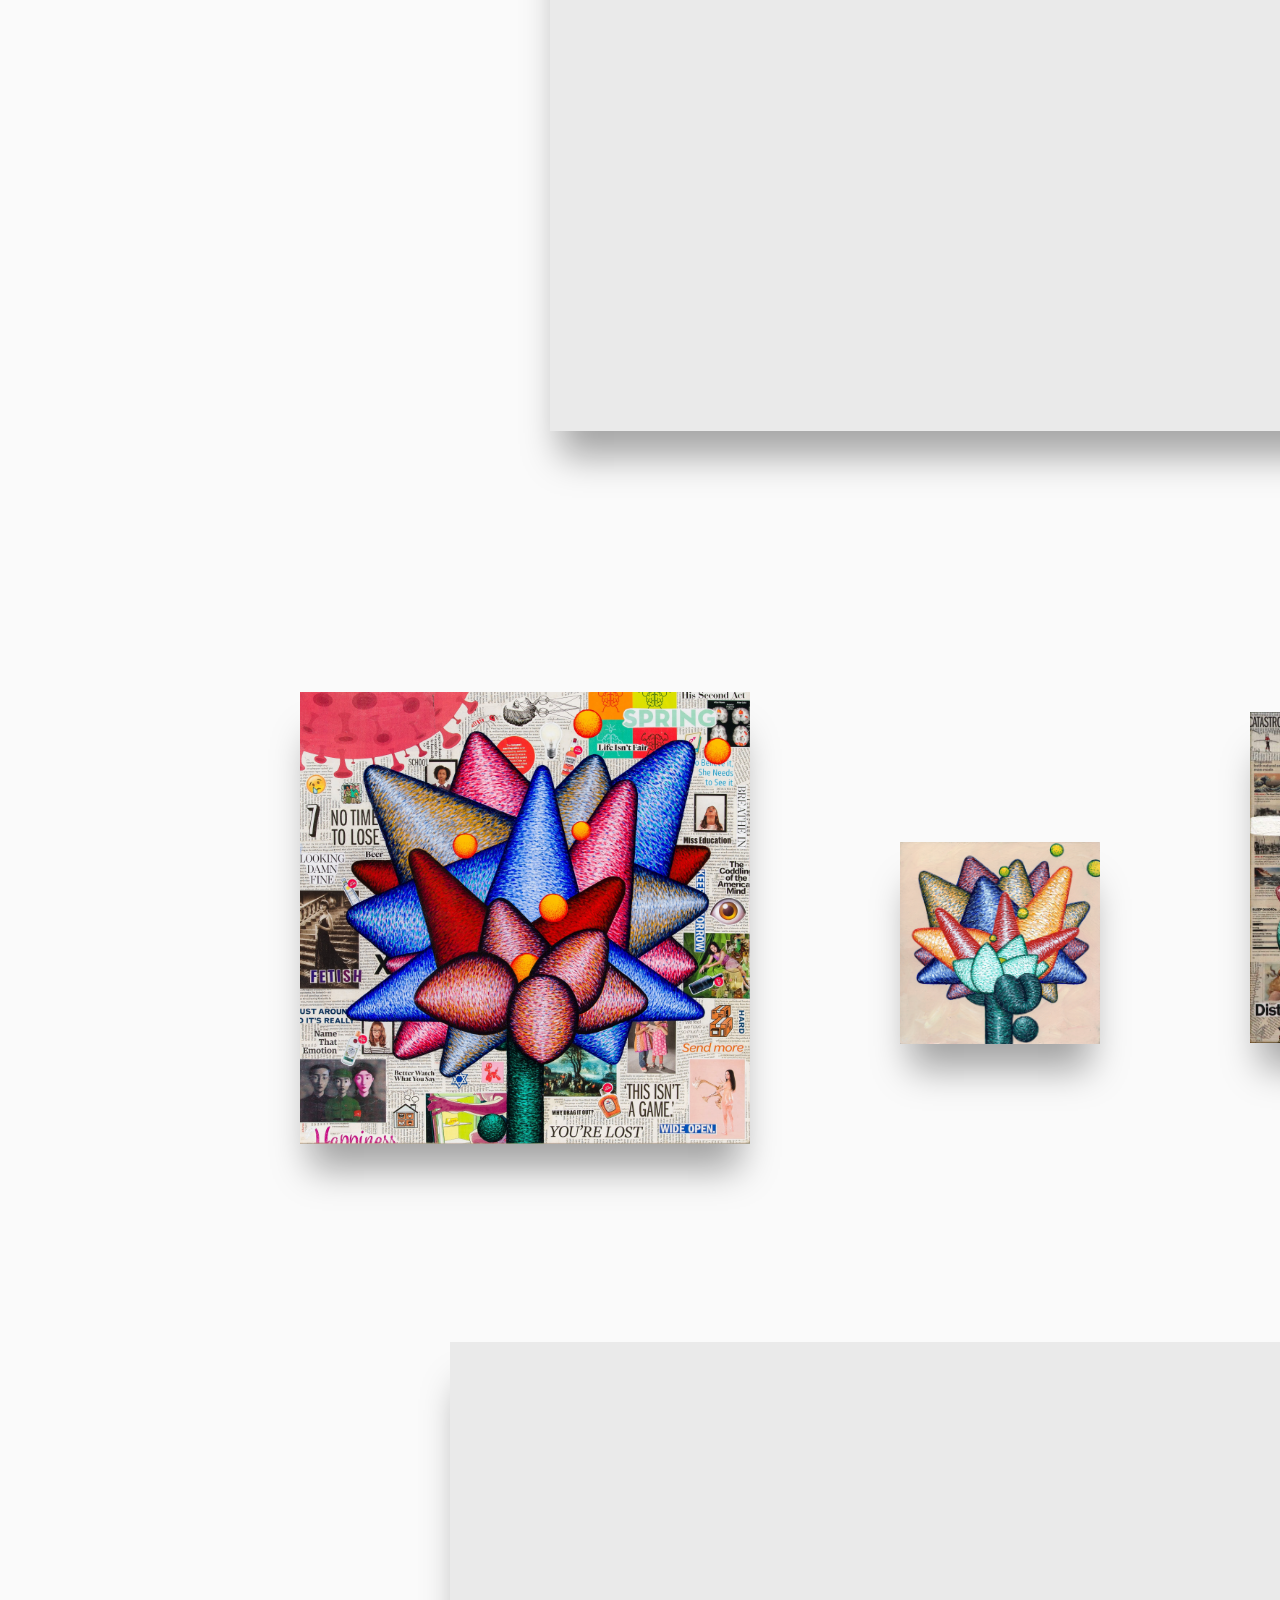
==== commit e7824136: "Update index.html" ====
--- a/index.html
+++ b/index.html
@@ -102,7 +102,7 @@
         </div>
         <div class="gallery-item" data-left="1120" data-top="9000" data-caption="Ploop, Ploop, Ploop Hey Where Are You Going, 2025, 7.5in x 5.5in.jpg">
           <img src="images/final/Ploop, Ploop, Ploop Hey Where Are You Going, 2025, 7.5in x 5.5in.jpg" alt="Ploop, Ploop, Ploop Hey Where Are You Going, 2025, 7.5in x 5.5in" loading="lazy" decoding="async" draggable="false" style="width:250px; height:auto;">
-          <span class="caption">Ploop, Ploop, Ploop Hey Where Are You Going, 2025<br>7.5in x 5.5in</span>
+          <span class="caption">Ploop, Ploop, Ploop, Hey Where Are You Going, 2025<br>7.5in x 5.5in</span>
         </div>
         <div class="gallery-item" data-left="650" data-top="9900" data-caption="Lukewarm, 2024, 84in x 54in.png">
           <img src="images/final/Lukewarm, 2024, 84in x 54in.png" alt="Lukewarm, 2024, 84in x 54in" loading="lazy" decoding="async" draggable="false" style="width:800px; height:auto;">
@@ -142,7 +142,7 @@
         </div>
         <div class="gallery-item" data-left="700" data-top="15050" data-caption="Apology Flower No. 11, 2022, 6in x 6in.jpg">
           <img src="images/final/Apology Flower No. 11, 2022, 6in x 6in.jpg" alt="Apology Flower No. 11, 2022, 6in x 6in" draggable="false" style="width:200px; height:auto;">
-          <span class="caption">Apology Flower No. 11, 20220<br>6in x 6in</span>
+          <span class="caption">Apology Flower No. 11, 2022<br>6in x 6in</span>
         </div>
         <div class="gallery-item" data-left="1050" data-top="14920" data-caption="Apology Flower No. 3, 2020, 10in x 10in.jpeg">
           <img src="images/final/Apology Flower No. 3, 2020, 10in x 10in.jpeg" alt="Apology Flower No. 3, 2020, 10in x 10in" draggable="false" style="width:330px; height:auto;">
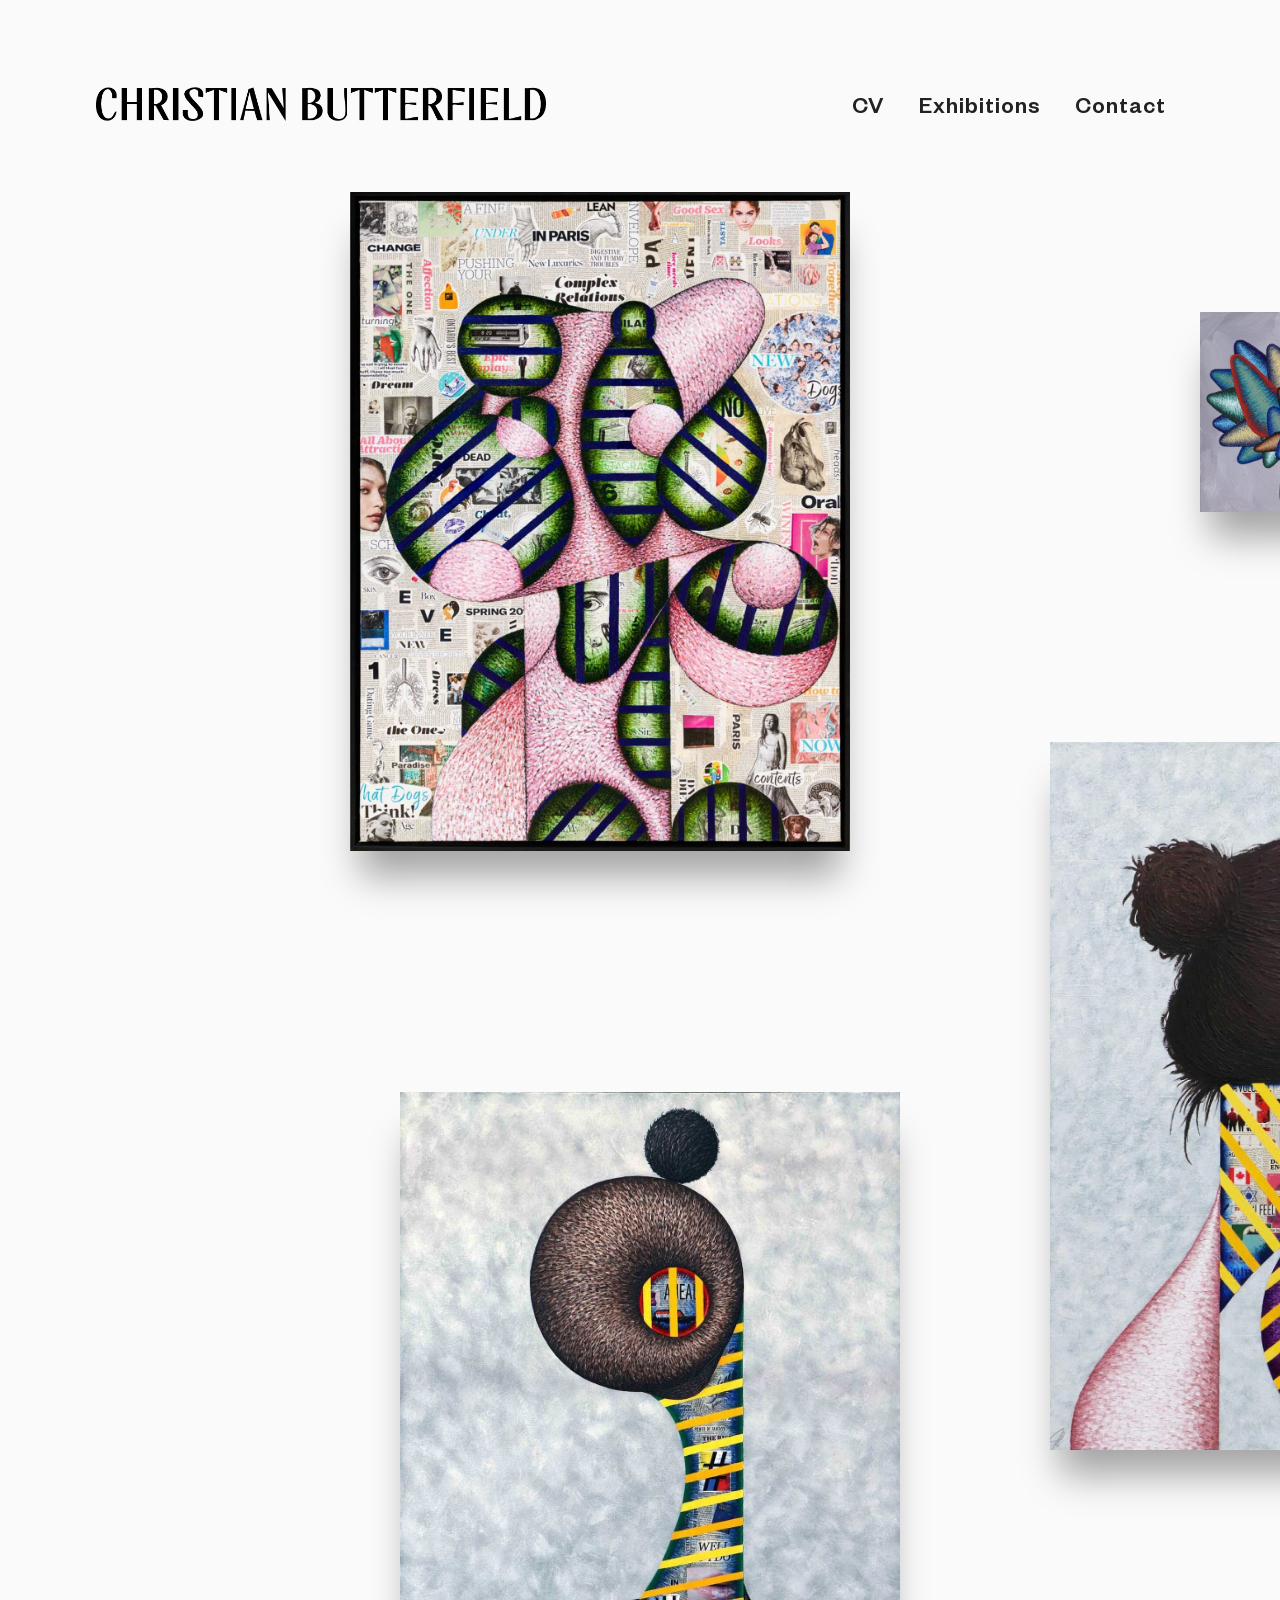
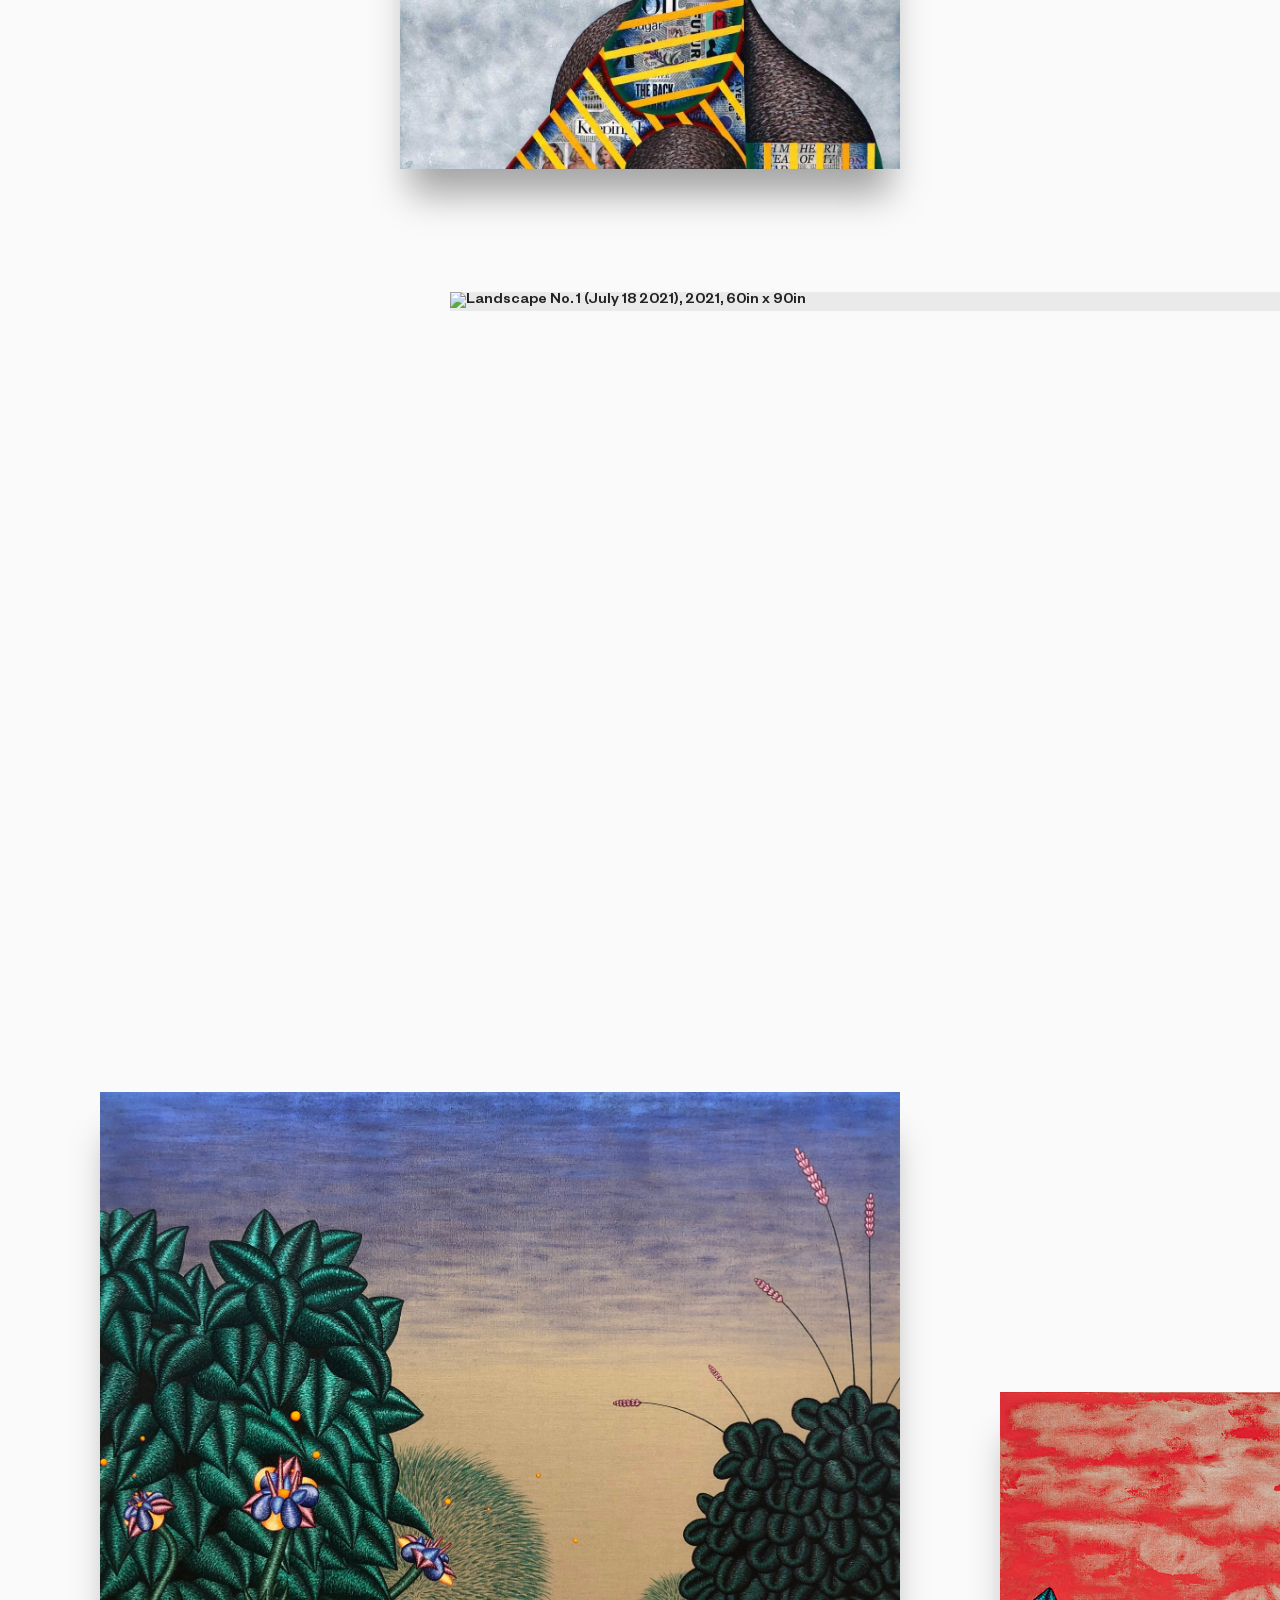
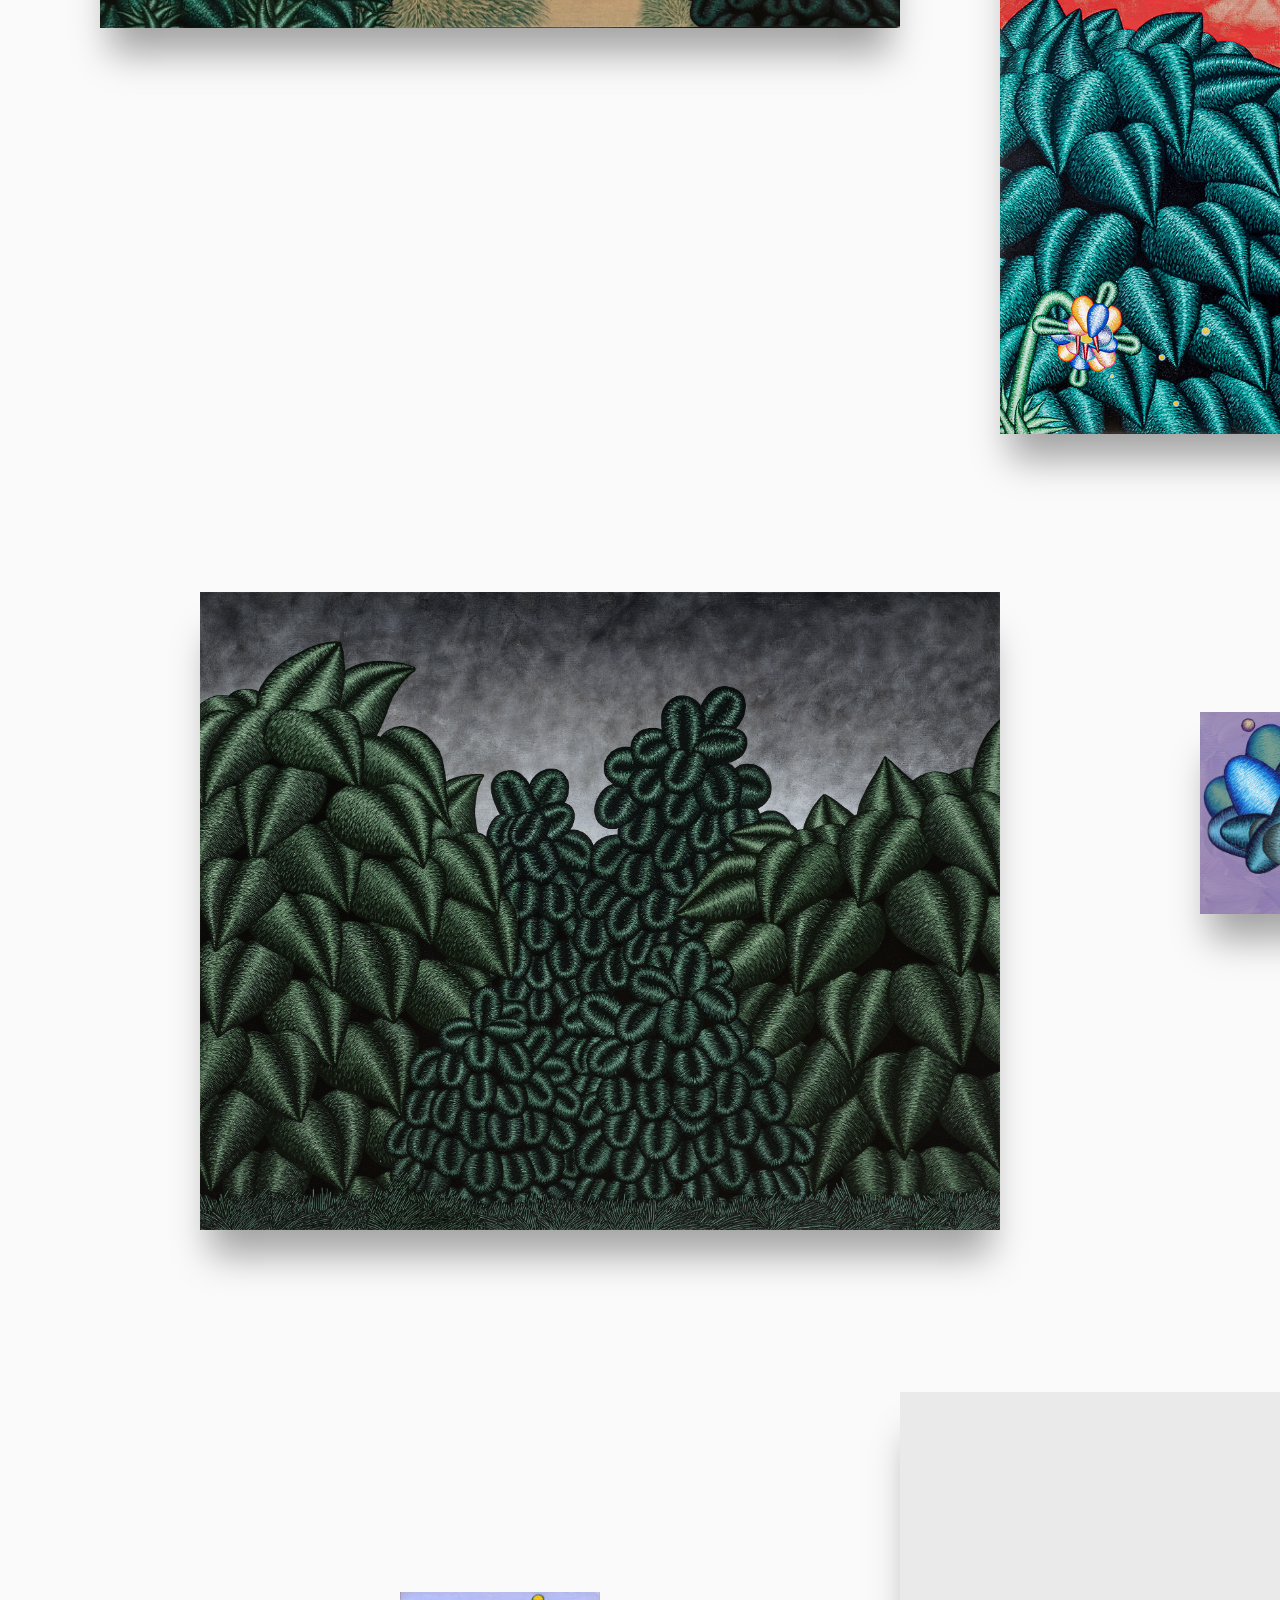
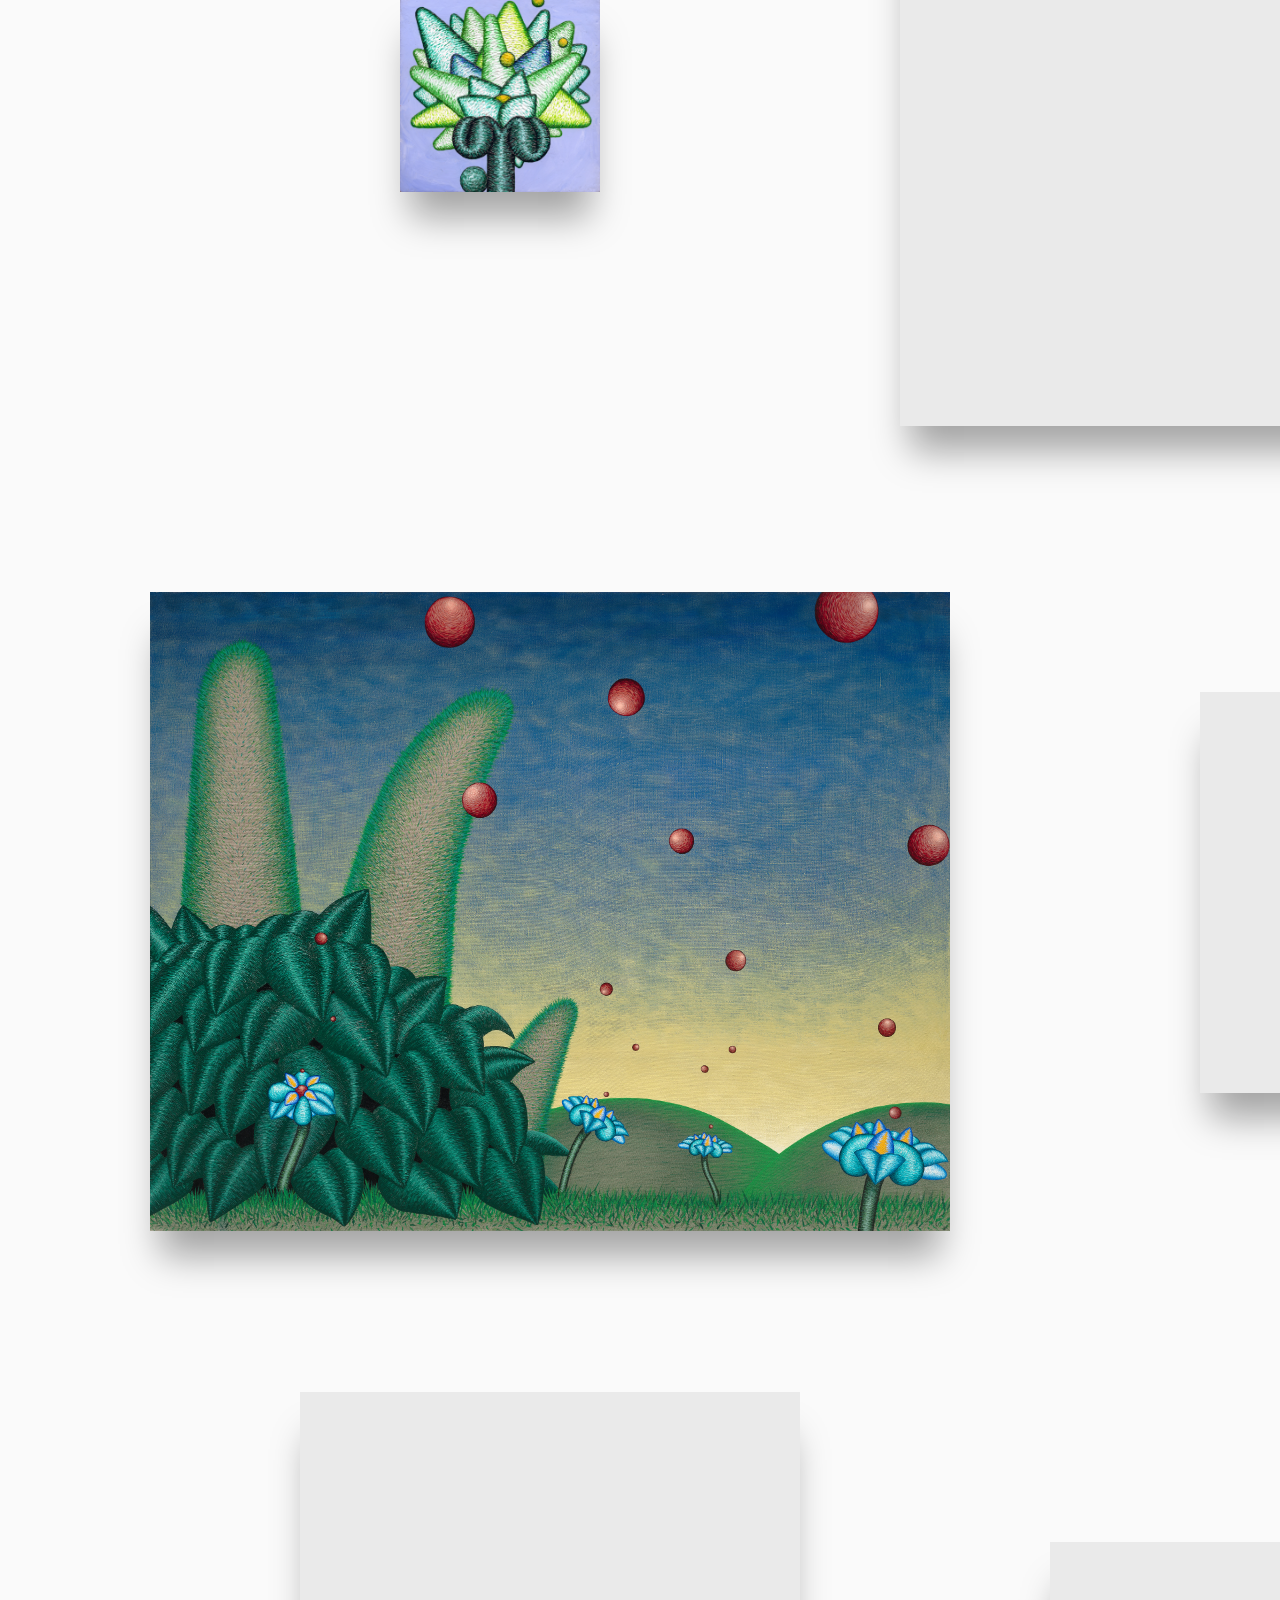
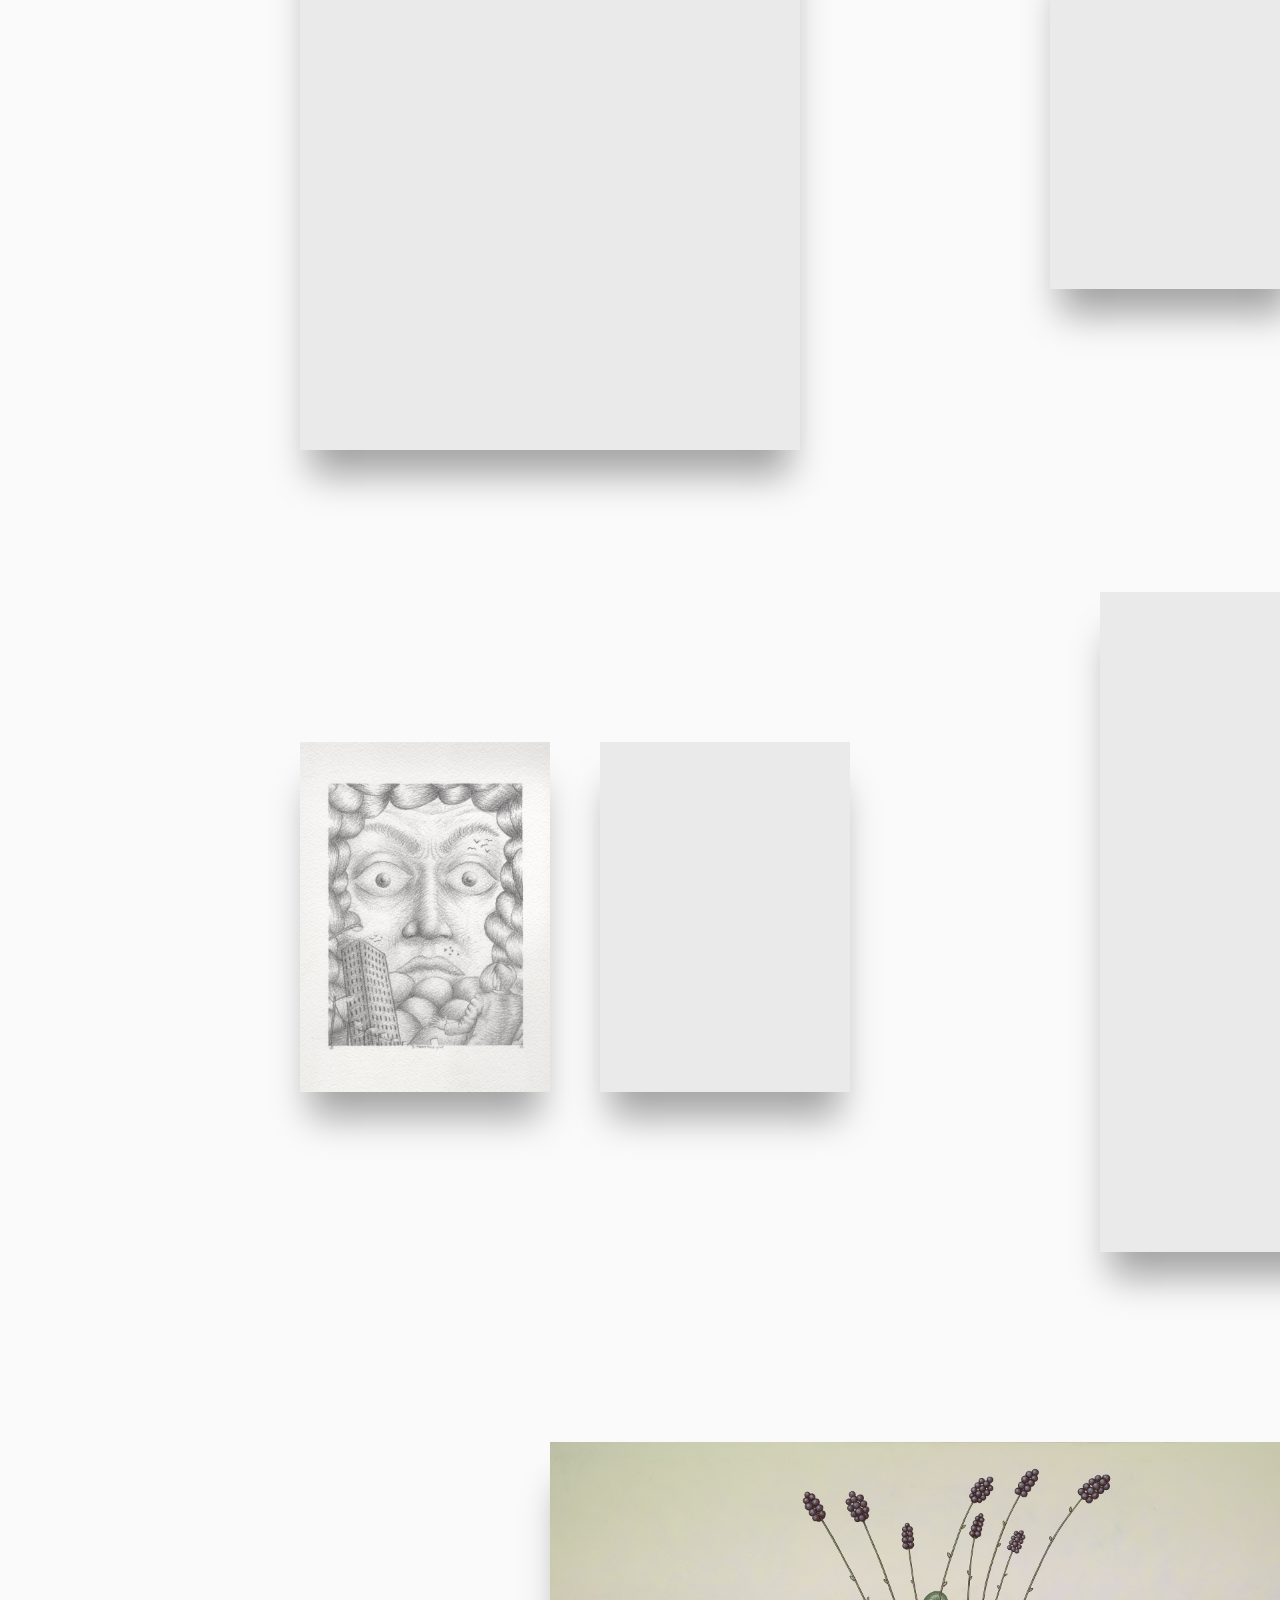
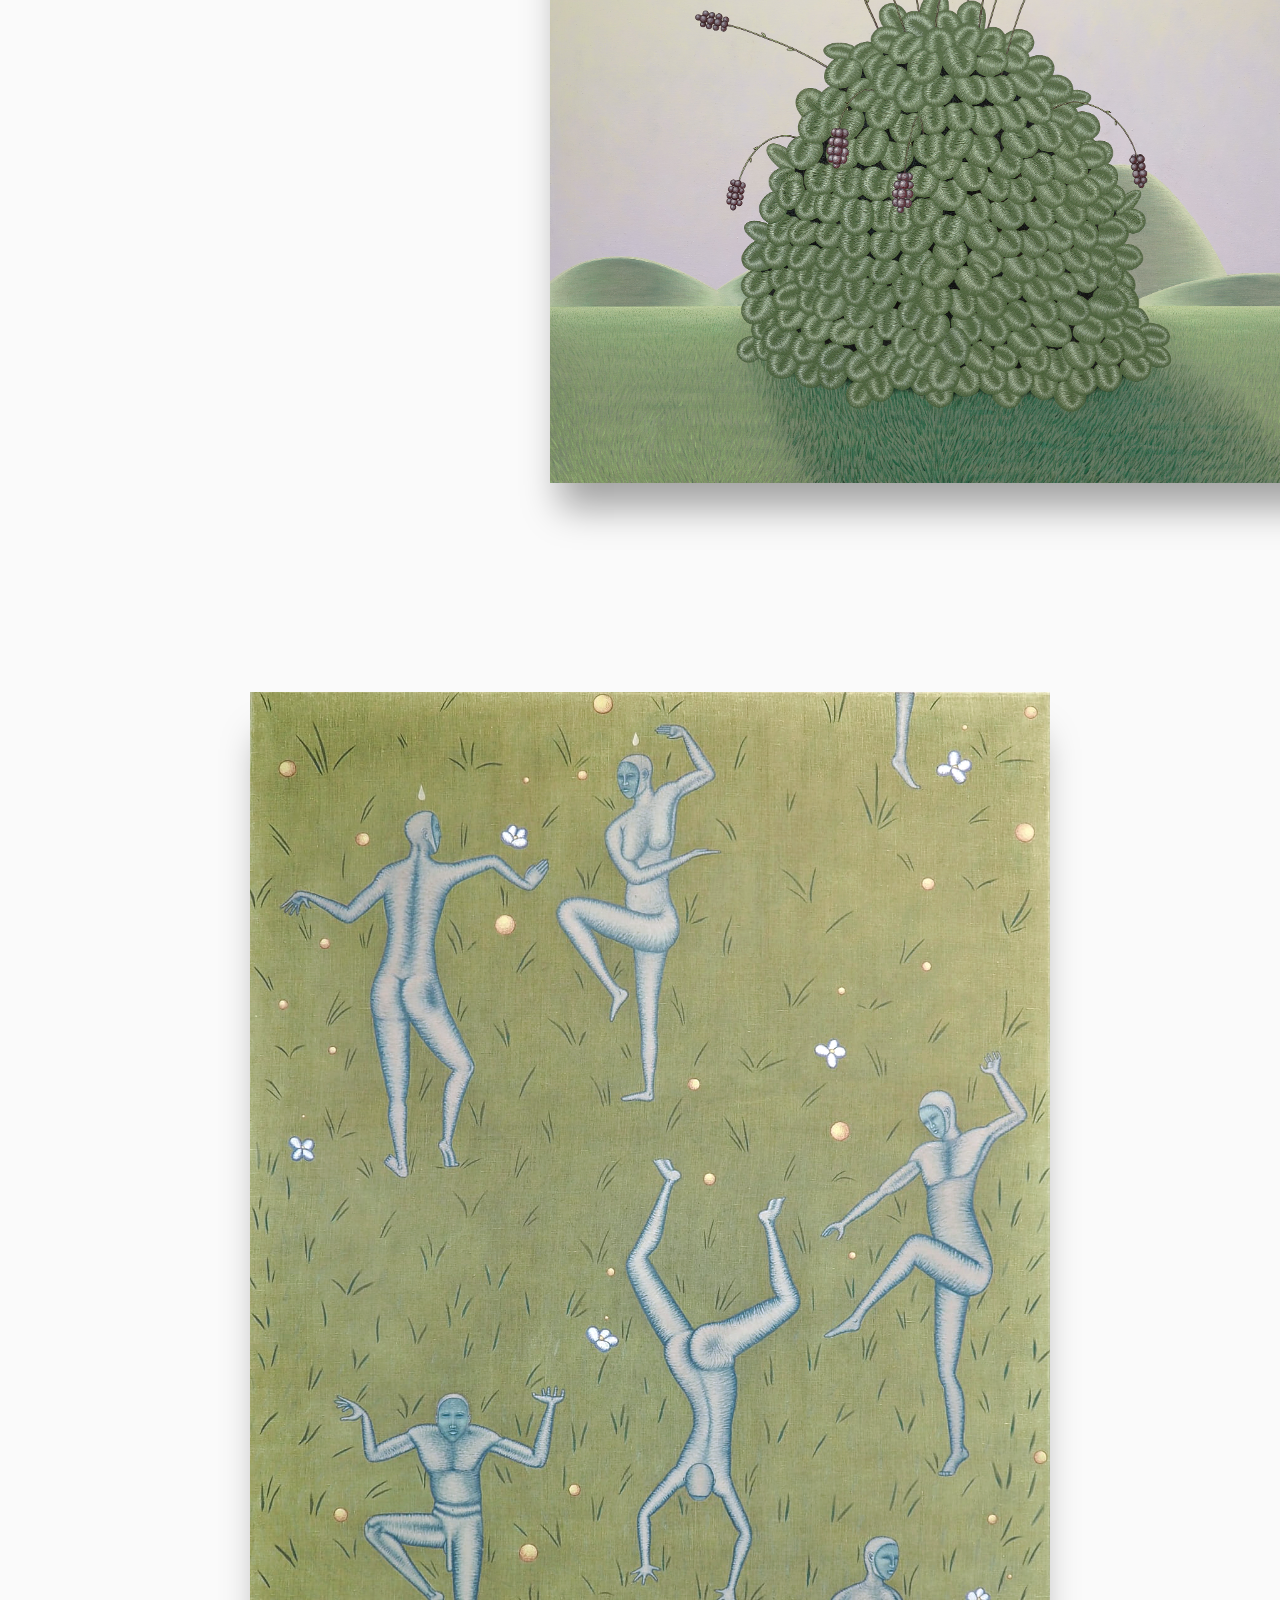
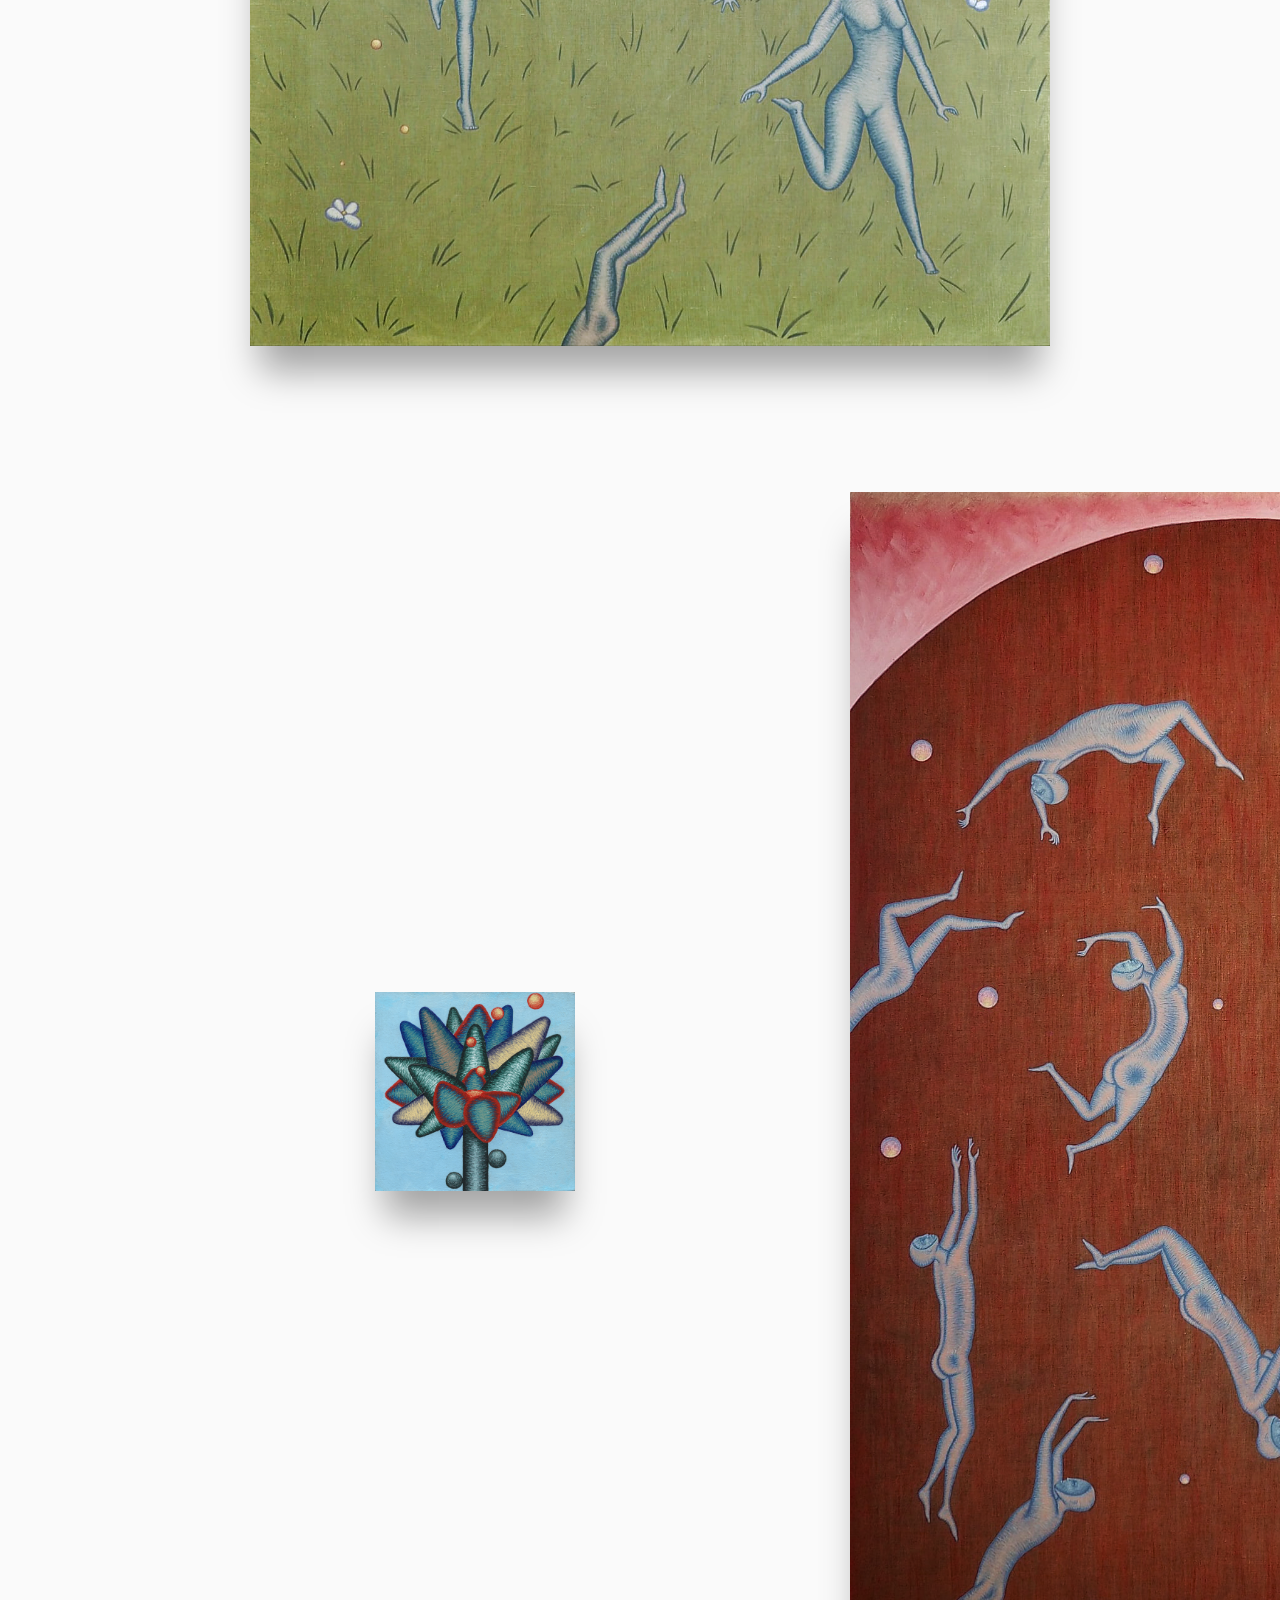
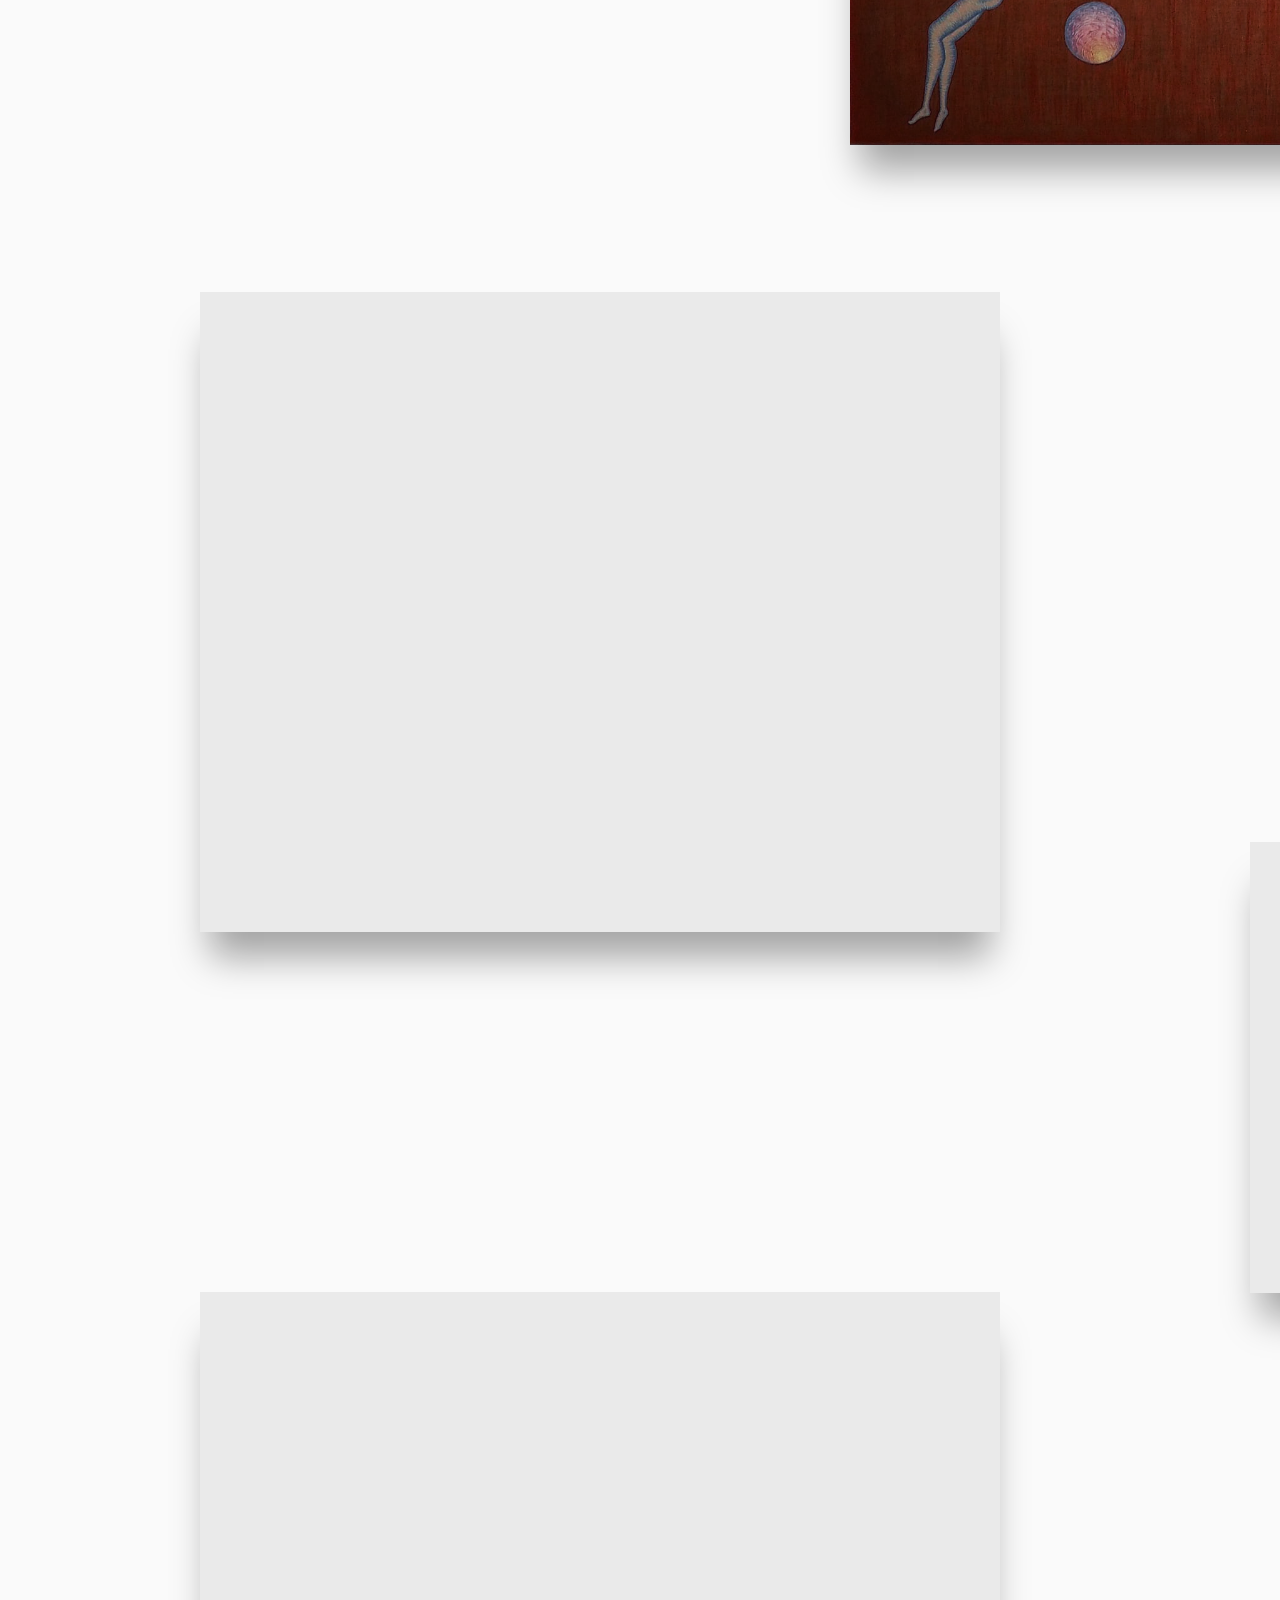
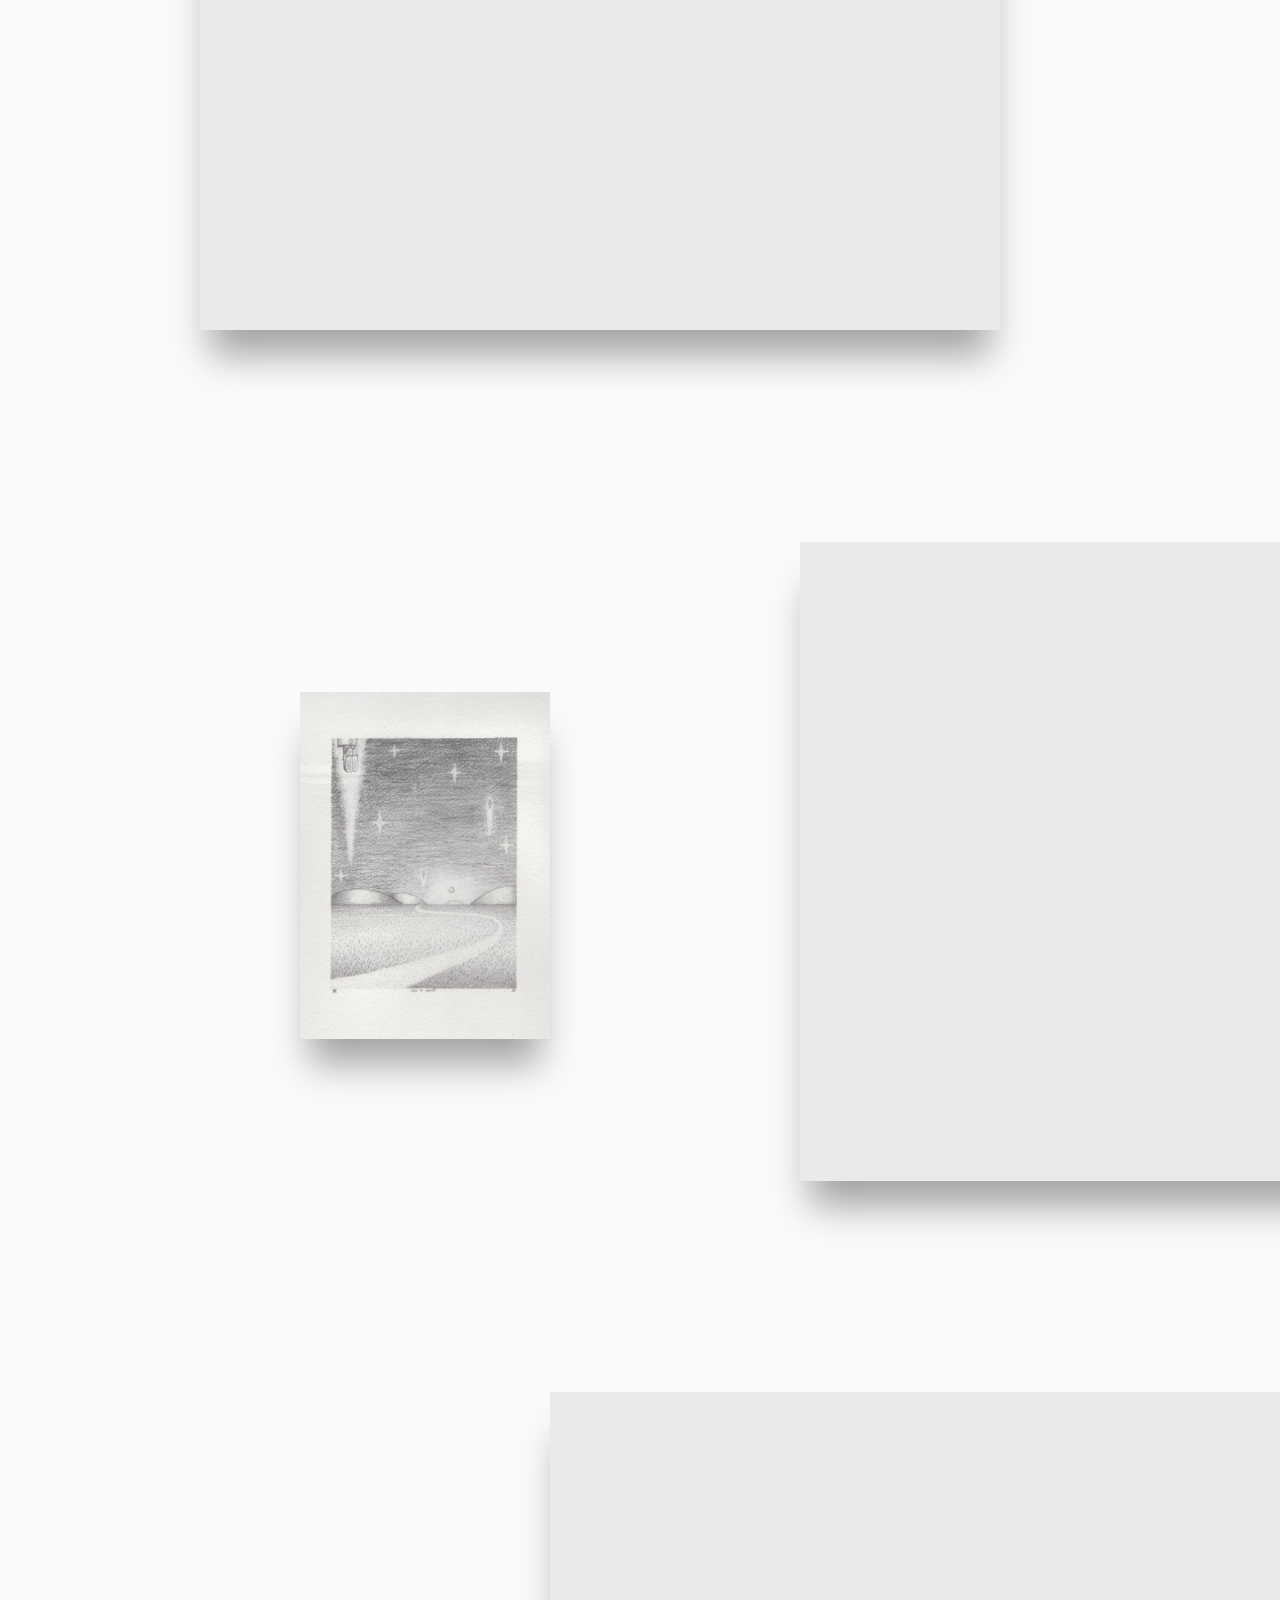
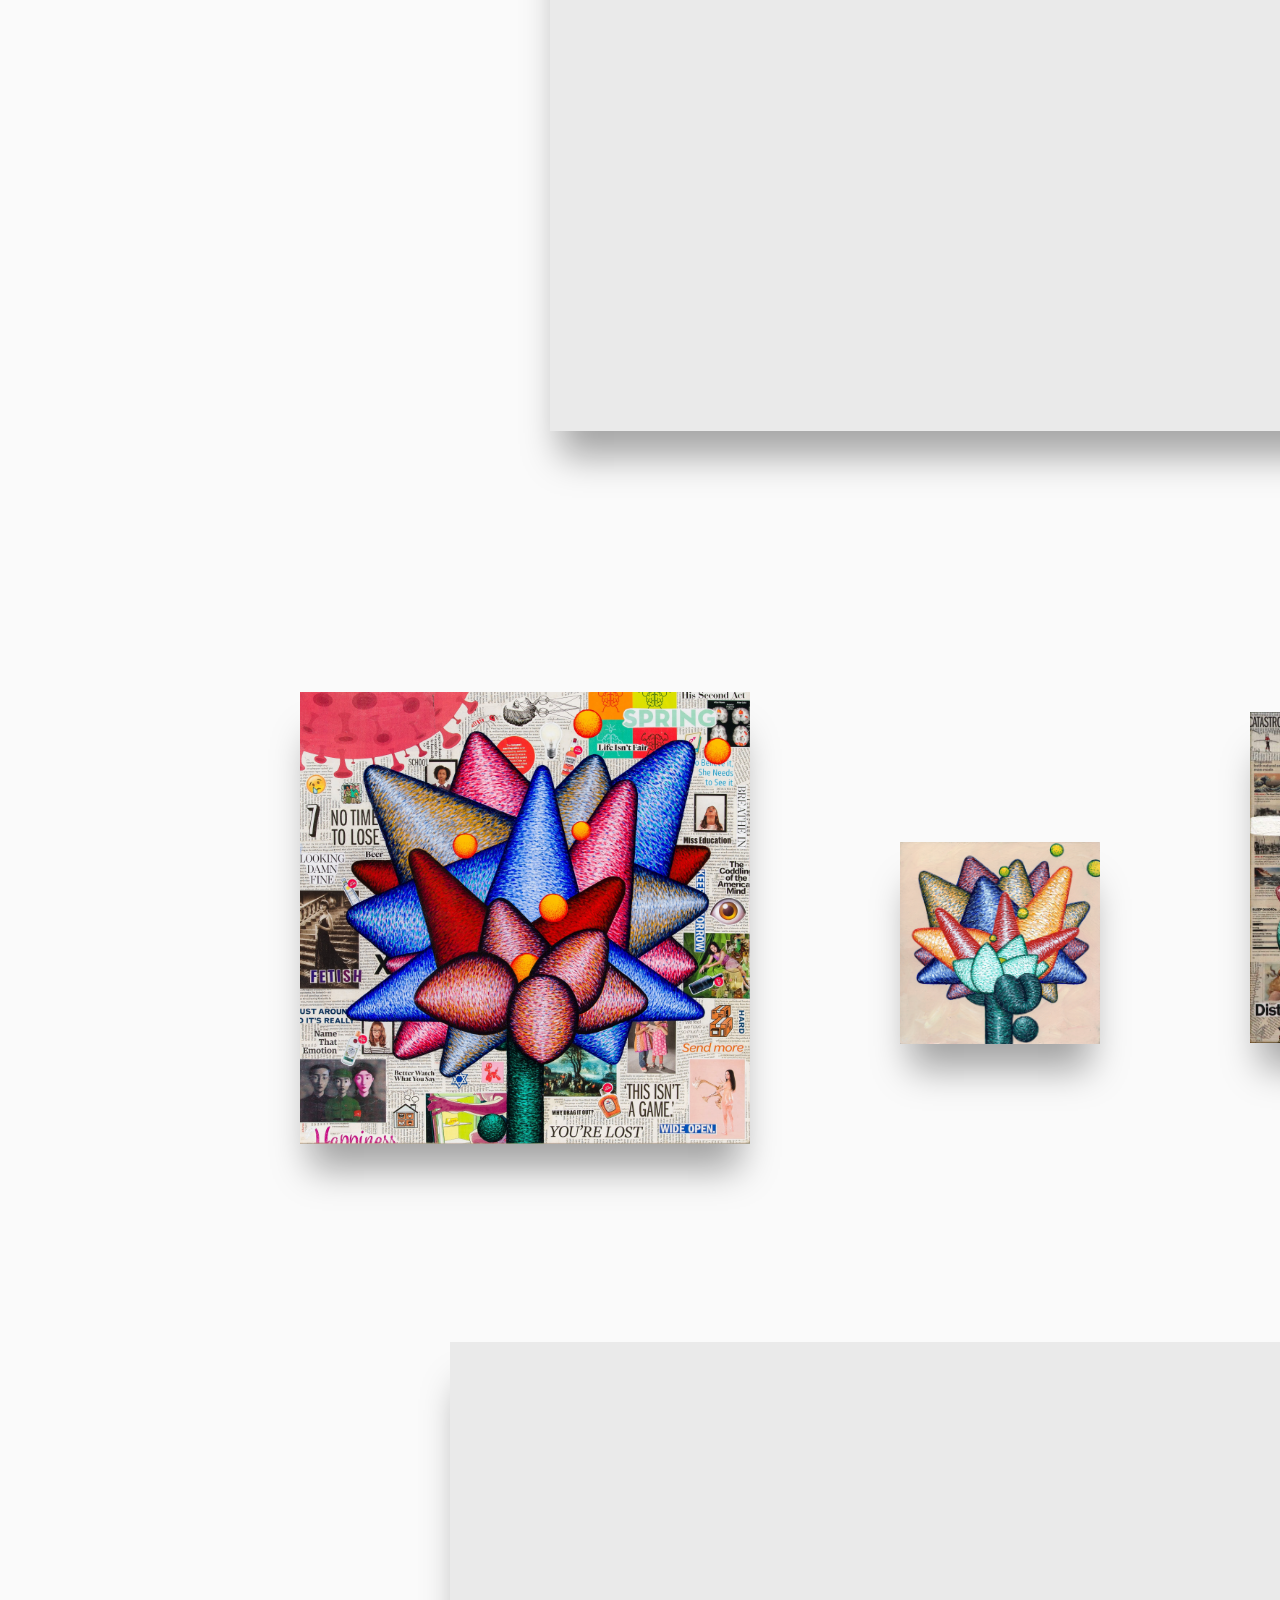
==== commit c366b637: "Update index.html" ====
--- a/index.html
+++ b/index.html
@@ -100,7 +100,7 @@
           <img src="images/final/You Stay Here, You're Coming Home, and You're Coming Home, 2025, 7.5in x 5.5in.jpg" alt="You Stay Here, You're Coming Home, and You're Coming Home, 2025, 7.5in x 5.5in" loading="lazy" decoding="async" draggable="false" style="width:250px; height:auto;">
           <span class="caption">You Stay Here, You're Coming Home, and You're Coming Home, 2025<br>7.5in x 5.5in</span>
         </div>
-        <div class="gallery-item" data-left="1120" data-top="9000" data-caption="Ploop, Ploop, Ploop Hey Where Are You Going, 2025, 7.5in x 5.5in.jpg">
+        <div class="gallery-item" data-left="1120" data-top="9100" data-caption="Ploop, Ploop, Ploop Hey Where Are You Going, 2025, 7.5in x 5.5in.jpg">
           <img src="images/final/Ploop, Ploop, Ploop Hey Where Are You Going, 2025, 7.5in x 5.5in.jpg" alt="Ploop, Ploop, Ploop Hey Where Are You Going, 2025, 7.5in x 5.5in" loading="lazy" decoding="async" draggable="false" style="width:250px; height:auto;">
           <span class="caption">Ploop, Ploop, Ploop, Hey Where Are You Going, 2025<br>7.5in x 5.5in</span>
         </div>
--- a/style.css
+++ b/style.css
@@ -33,6 +33,12 @@
   padding: 0 200px;
   background: #fafafa;
   color: #222;
+}
+
+img {
+  -webkit-touch-callout: none;
+  -webkit-user-select: none;
+  user-select: none;
 }
 
 /*
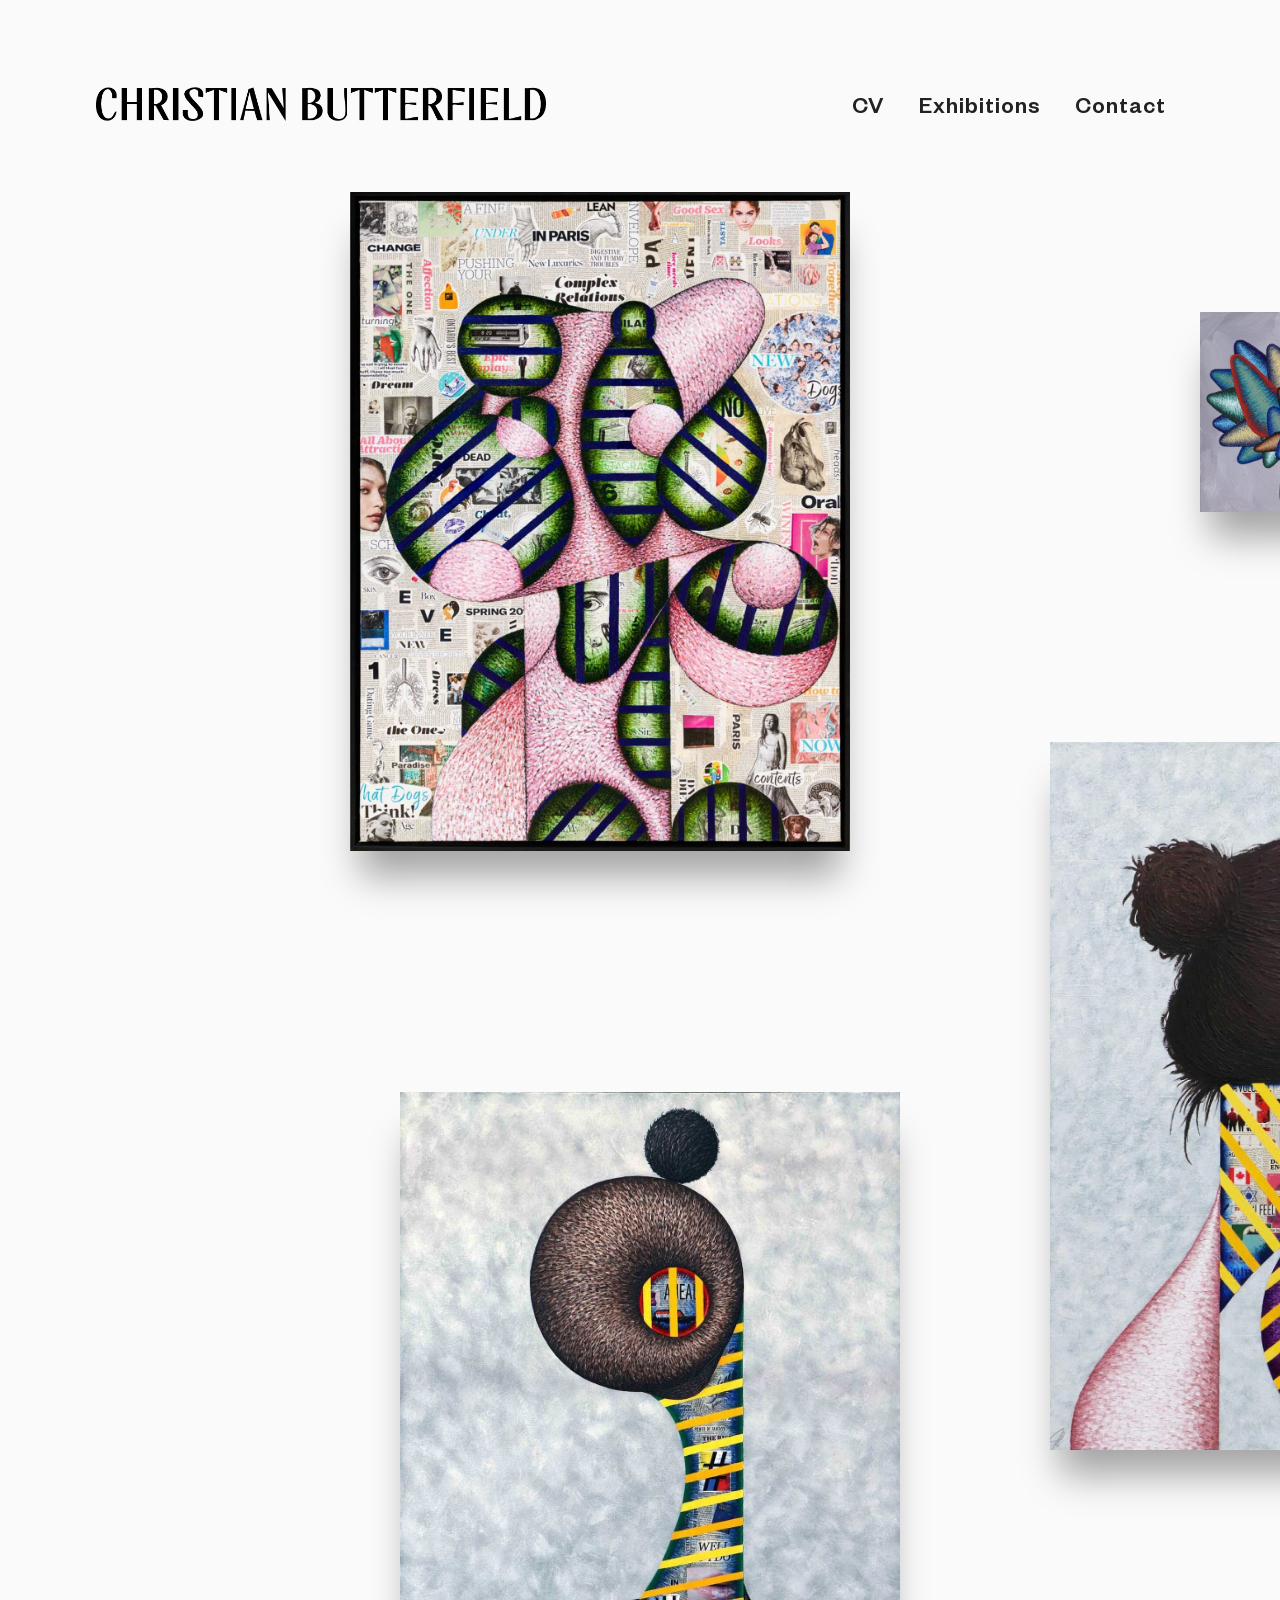
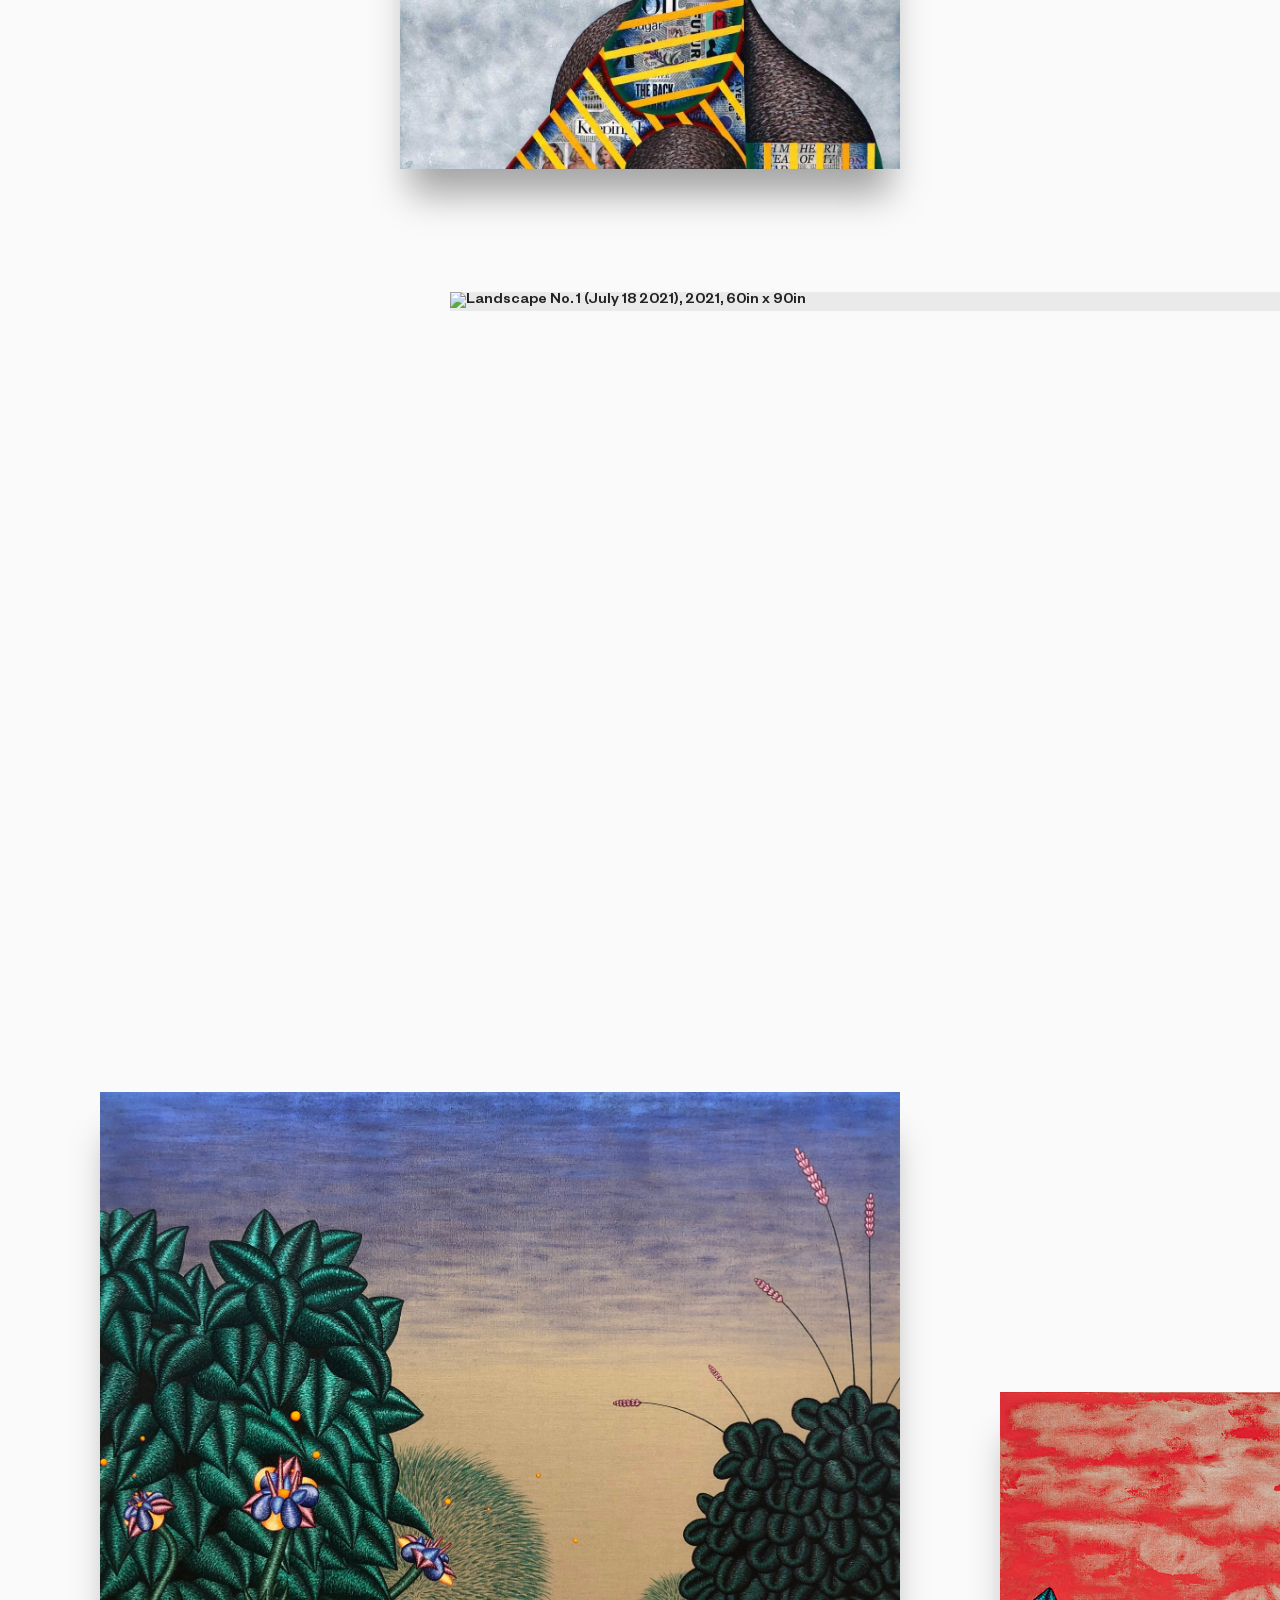
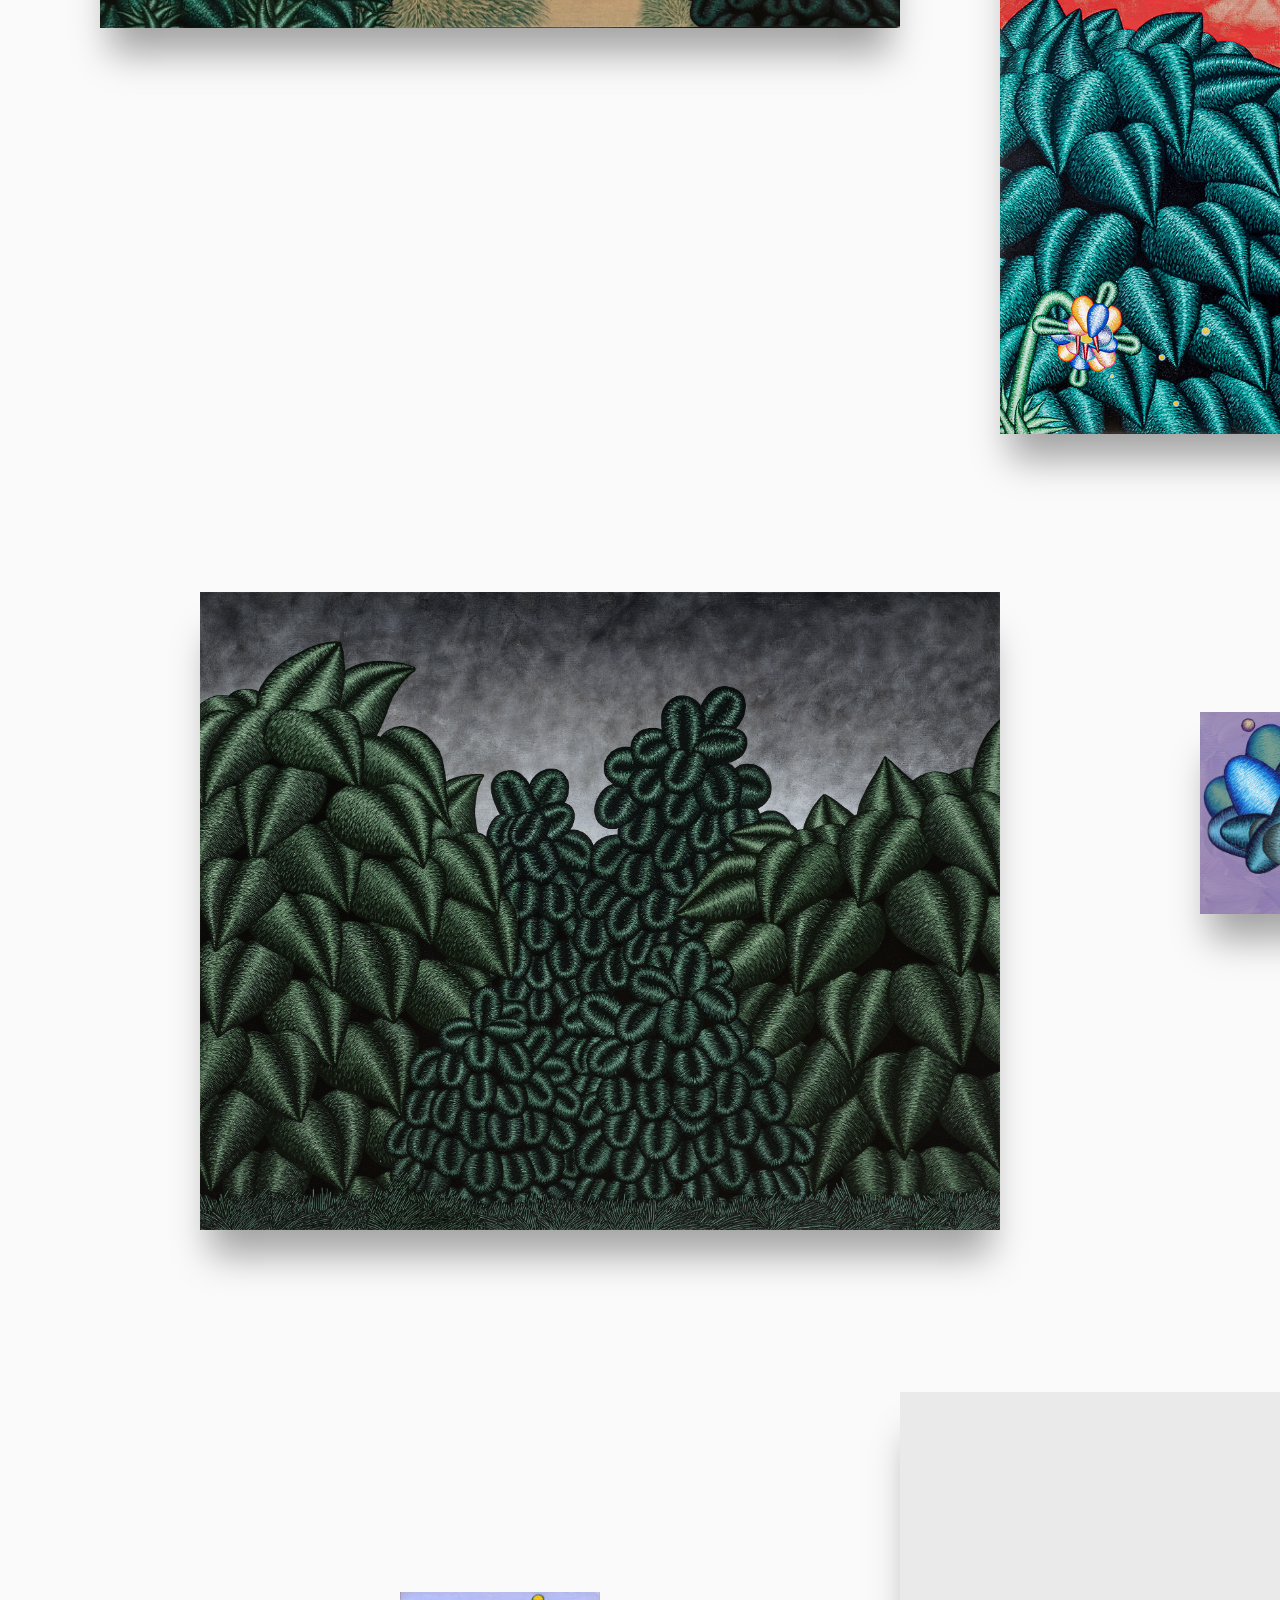
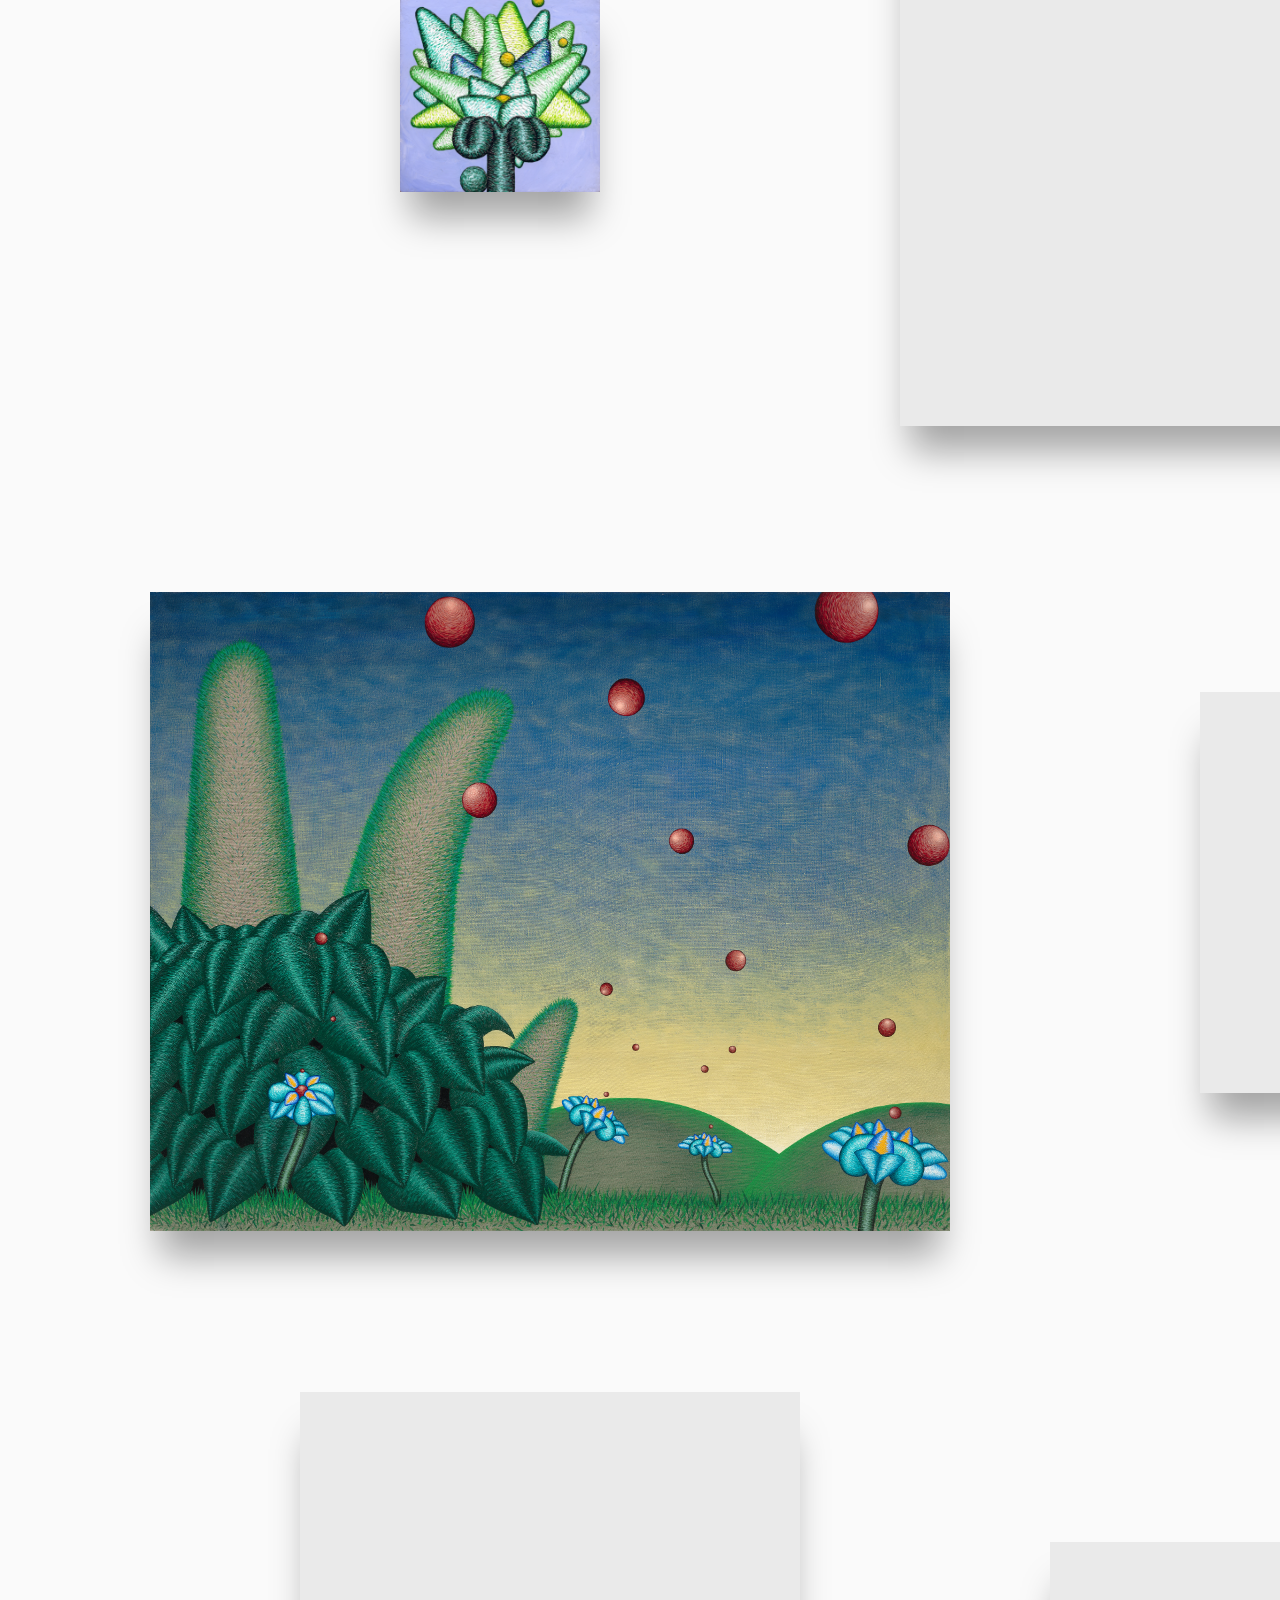
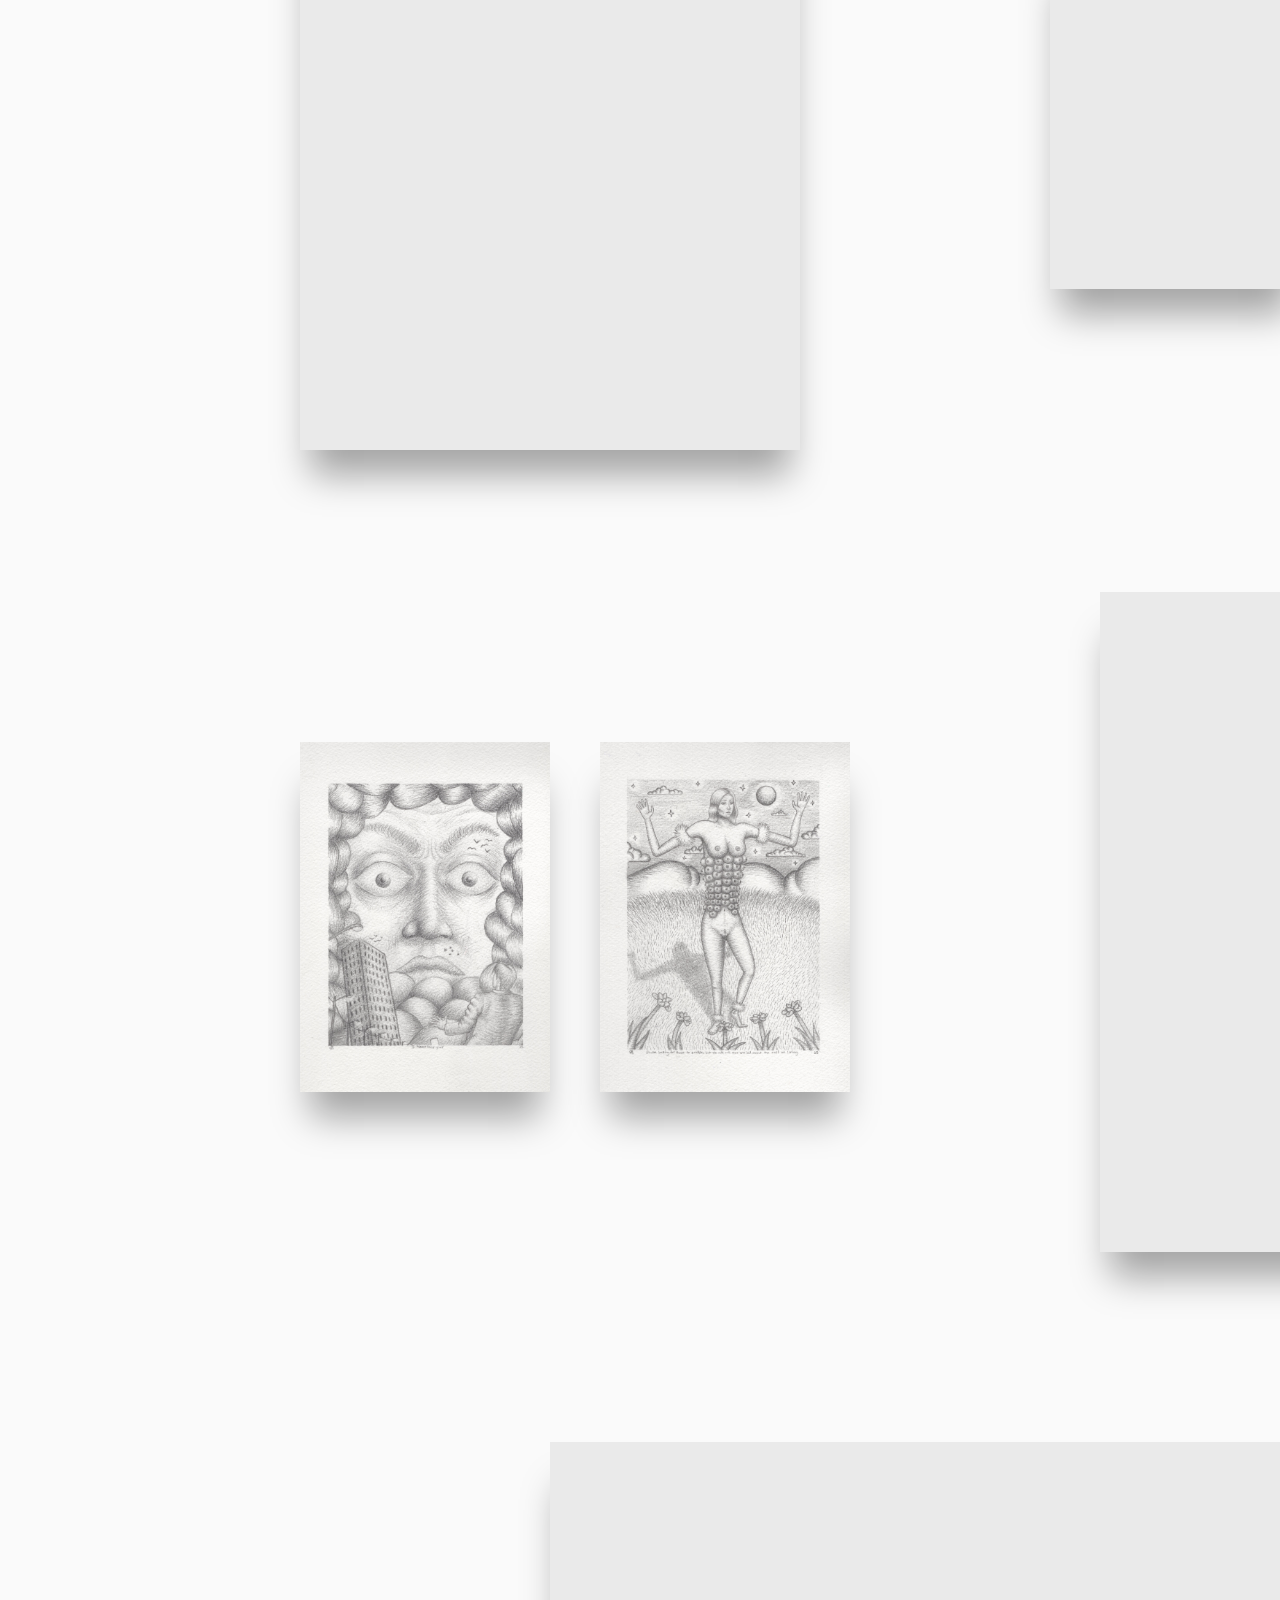
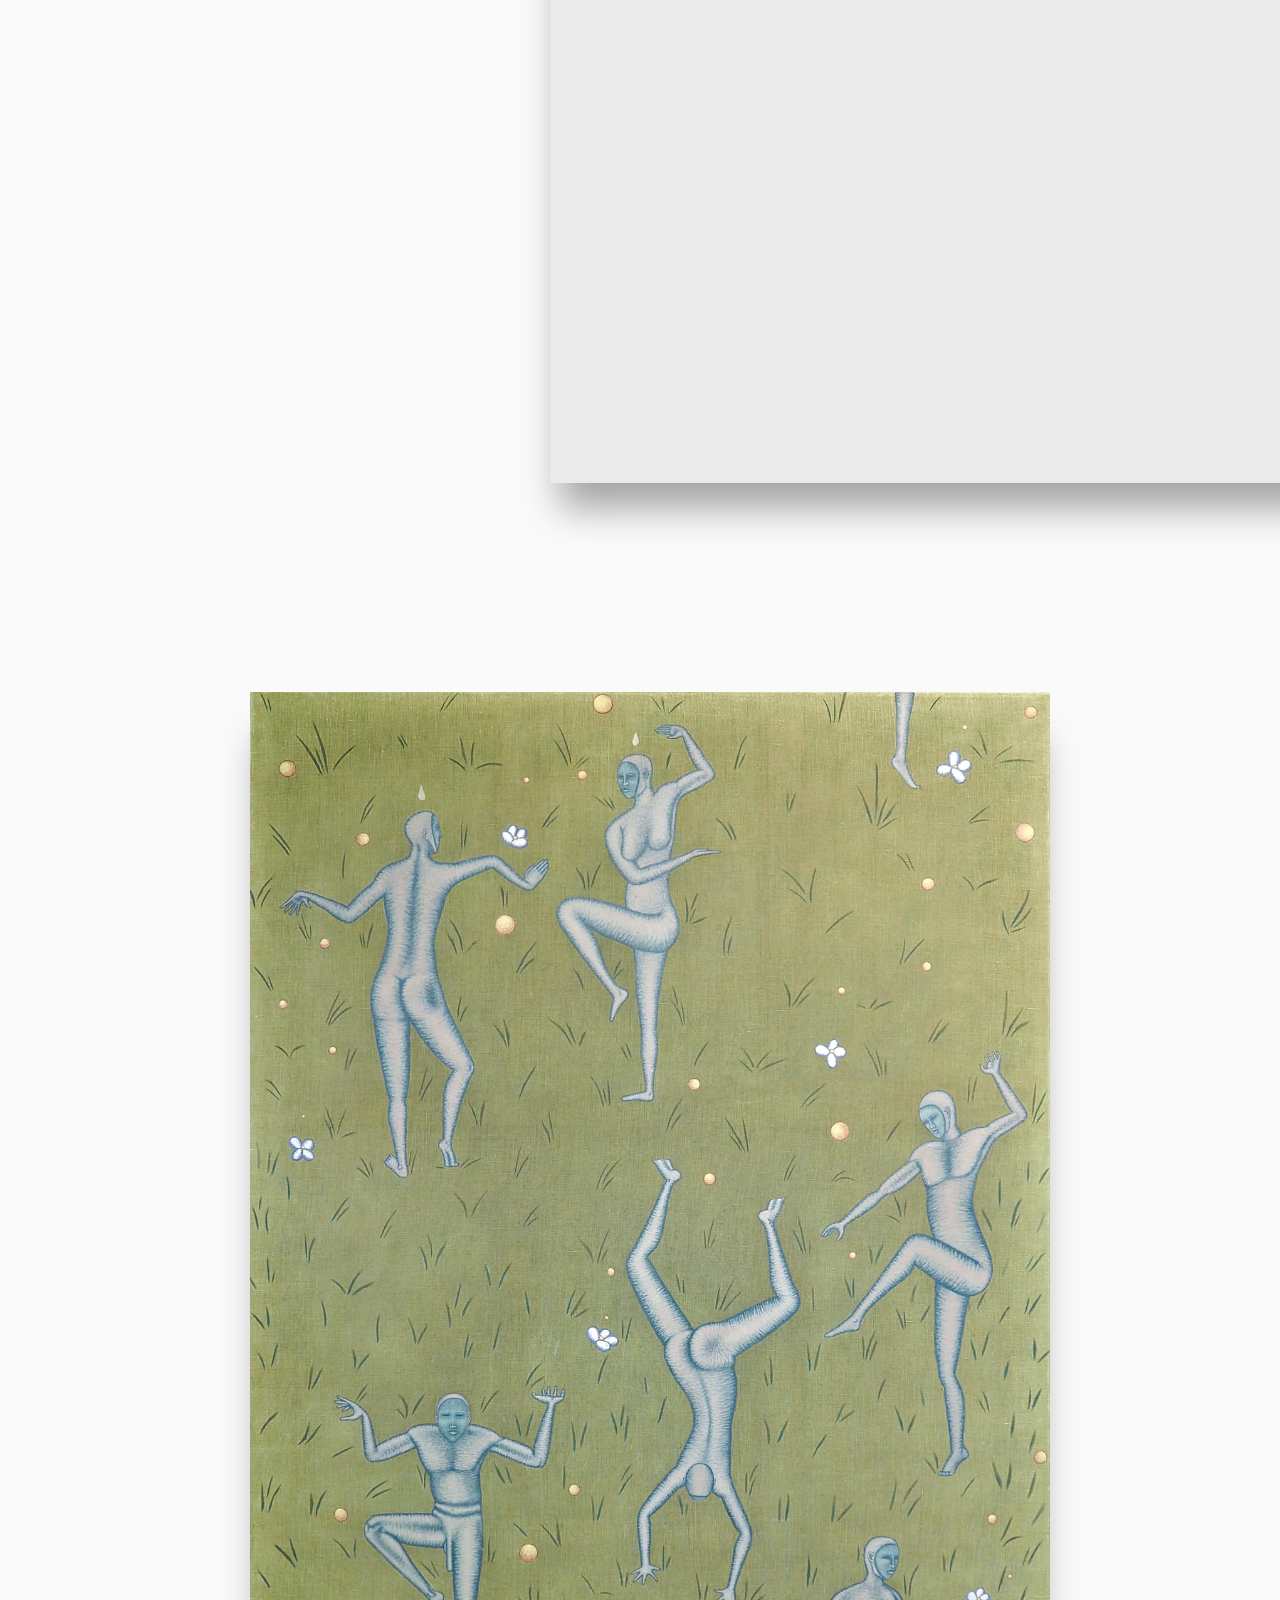
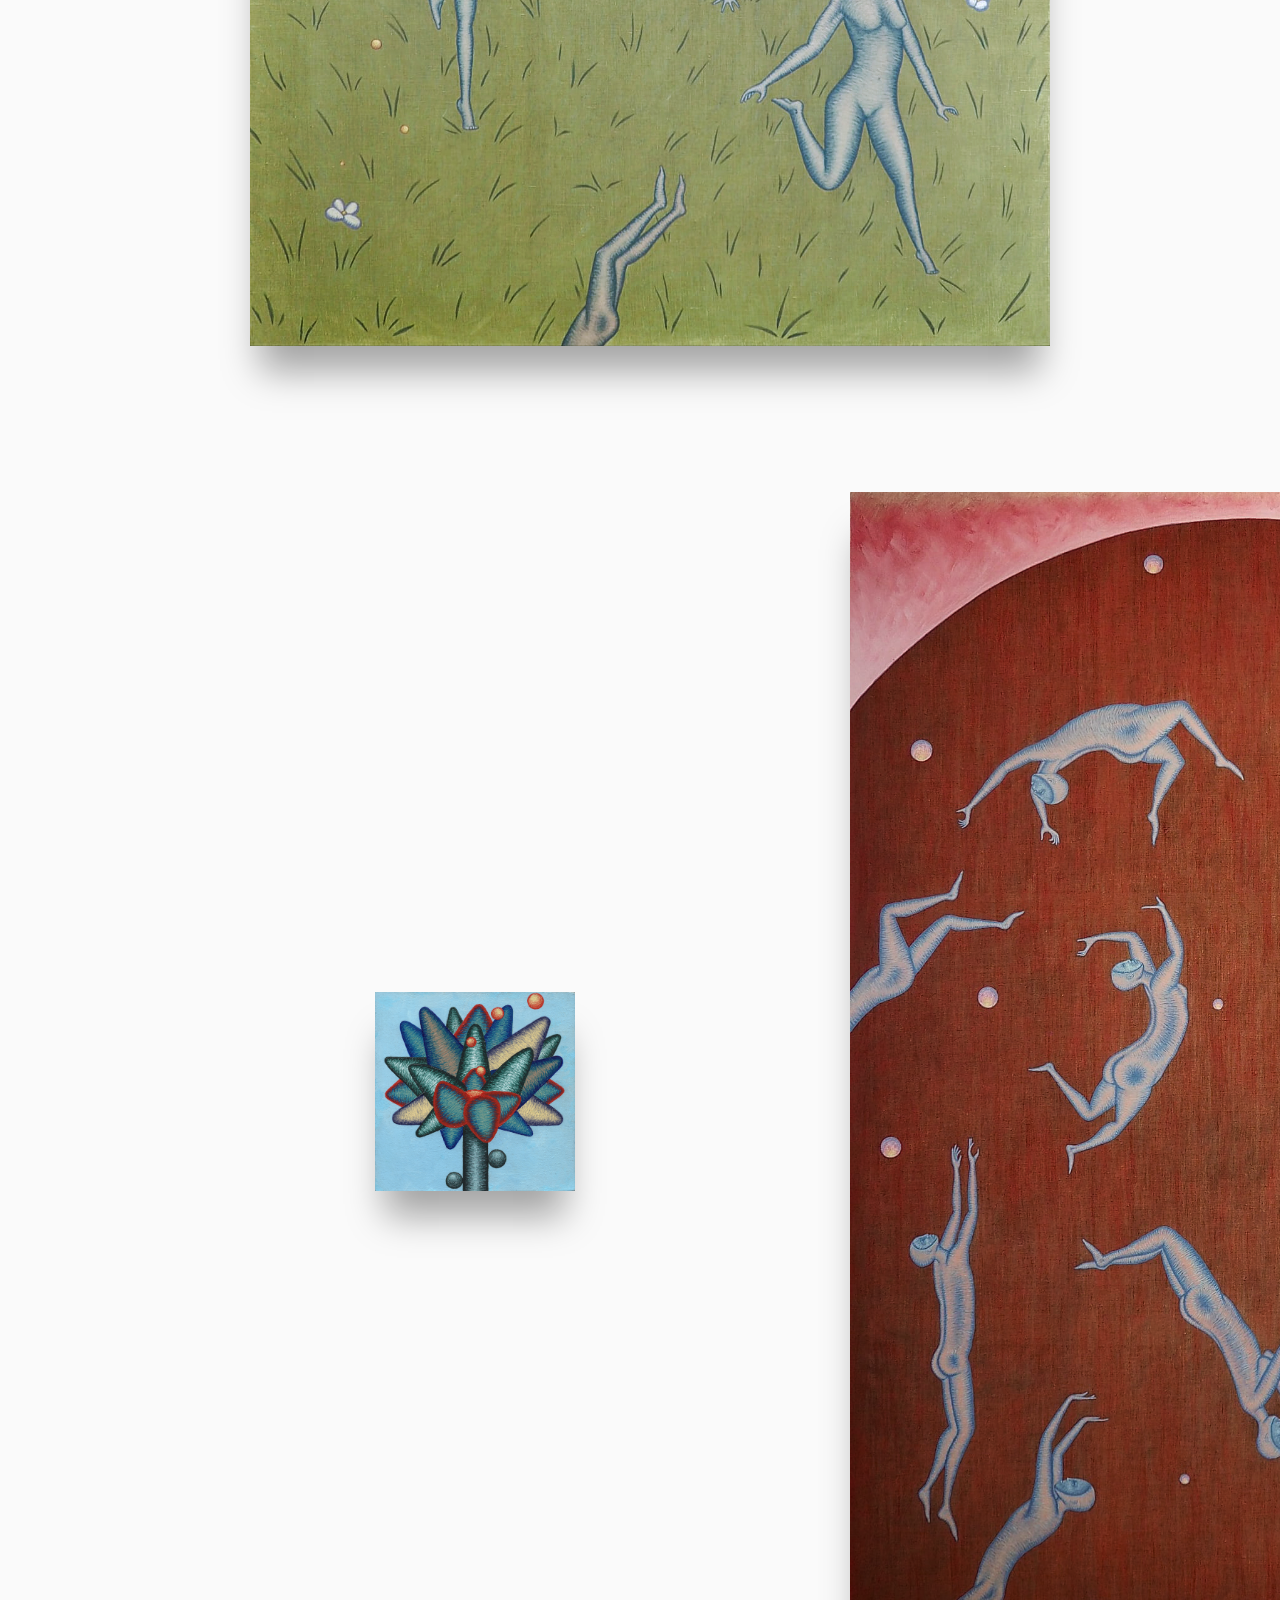
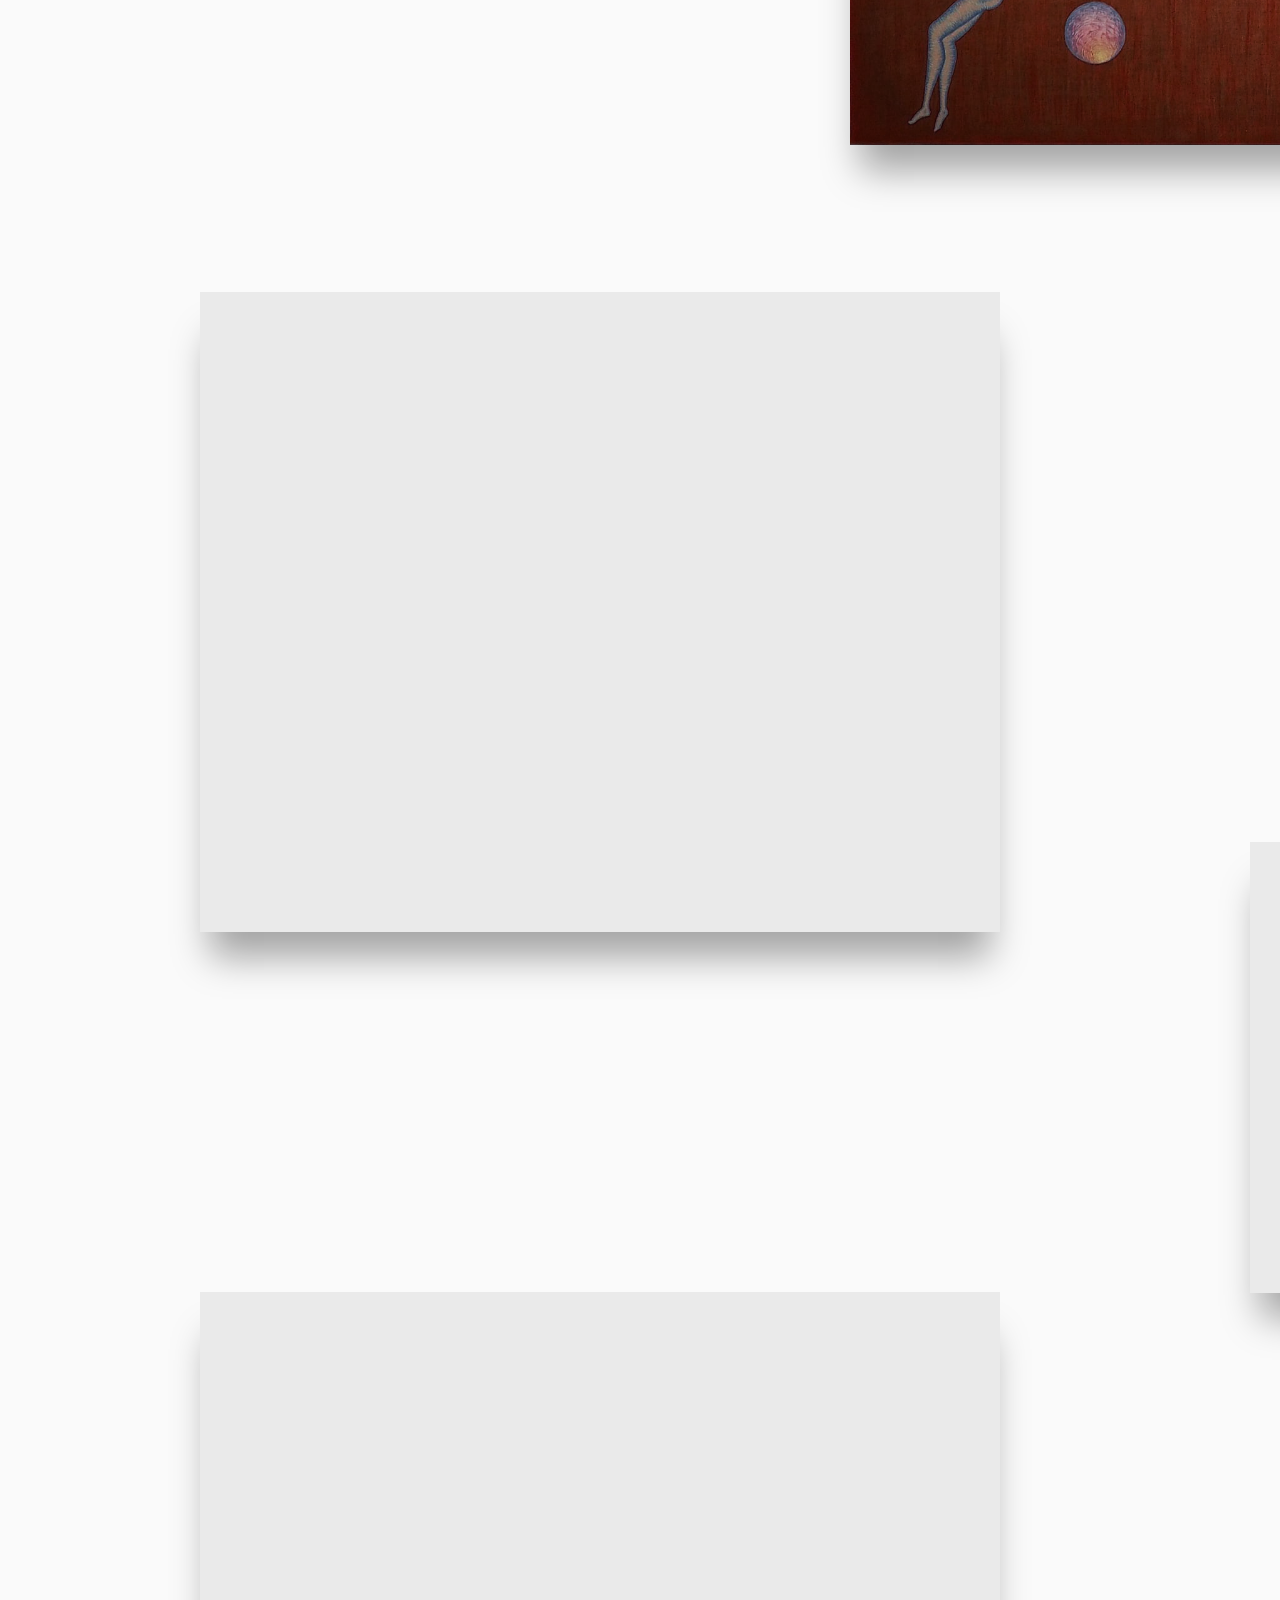
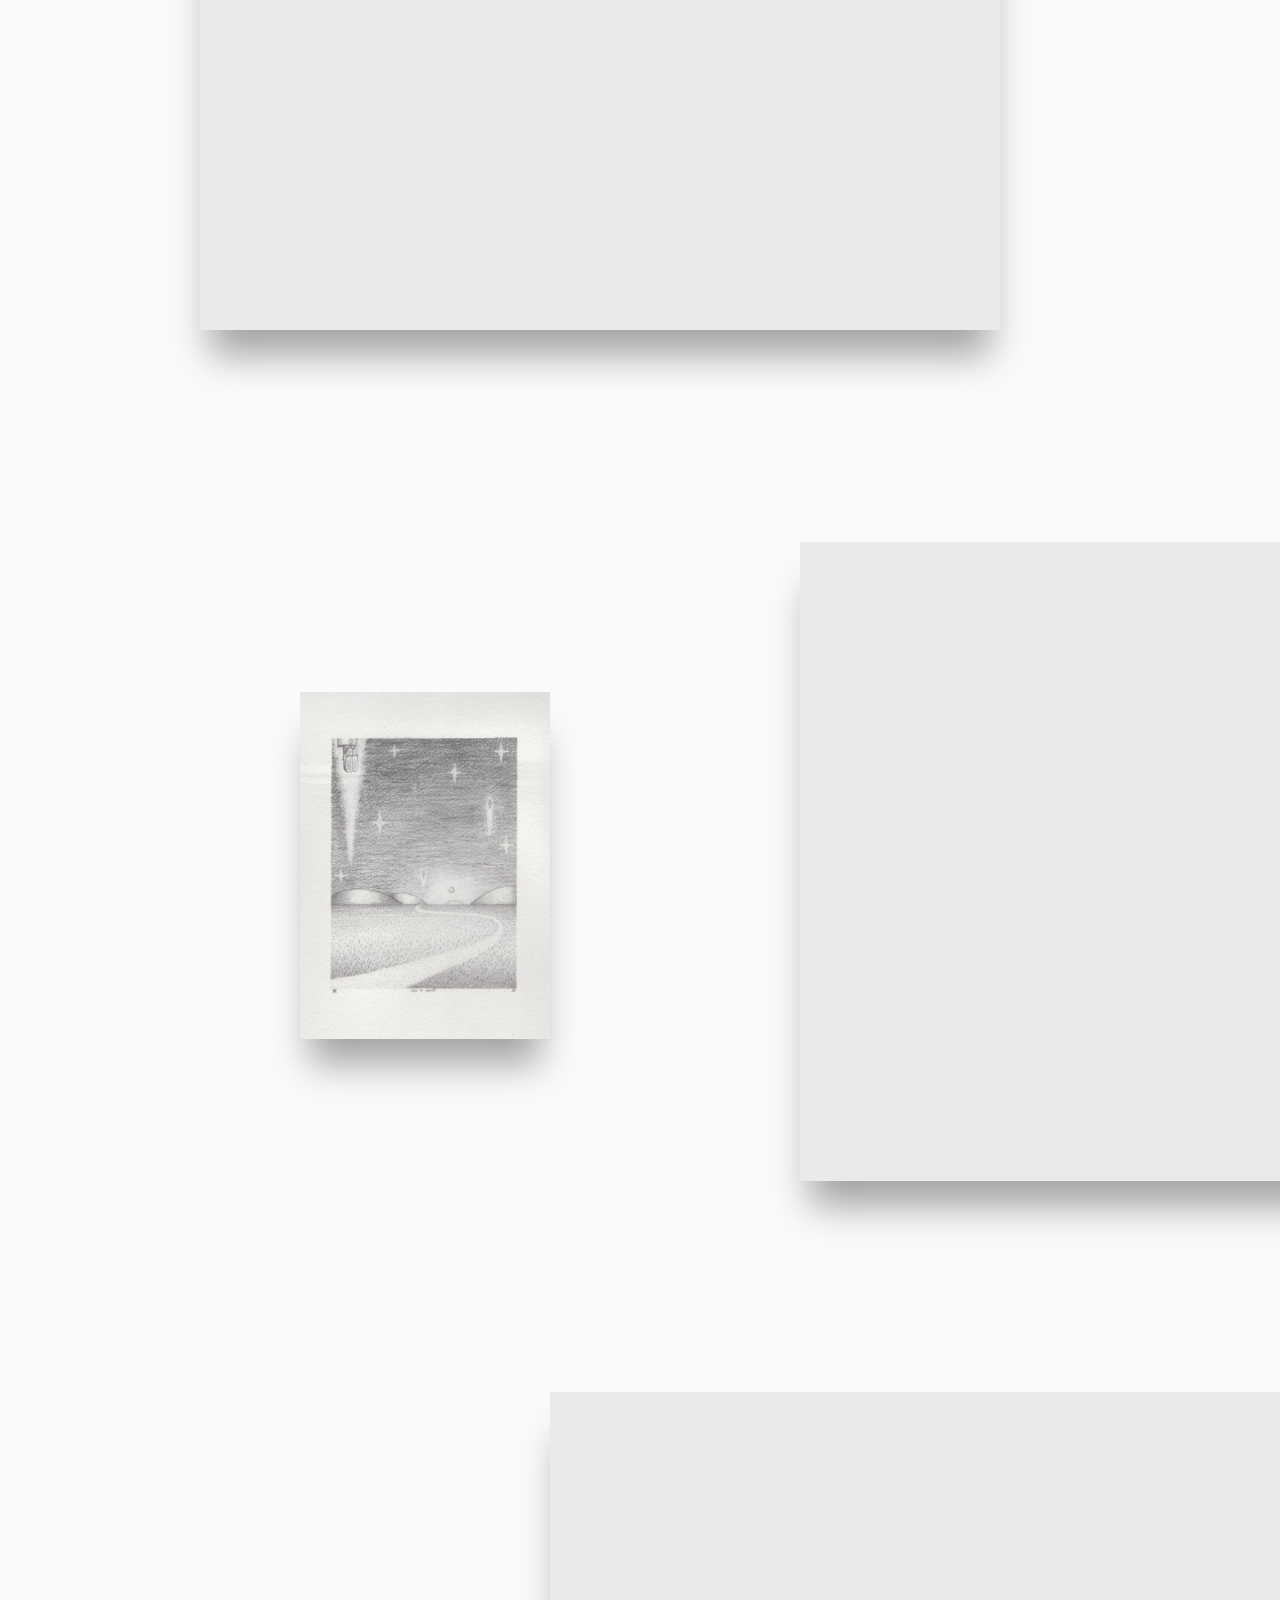
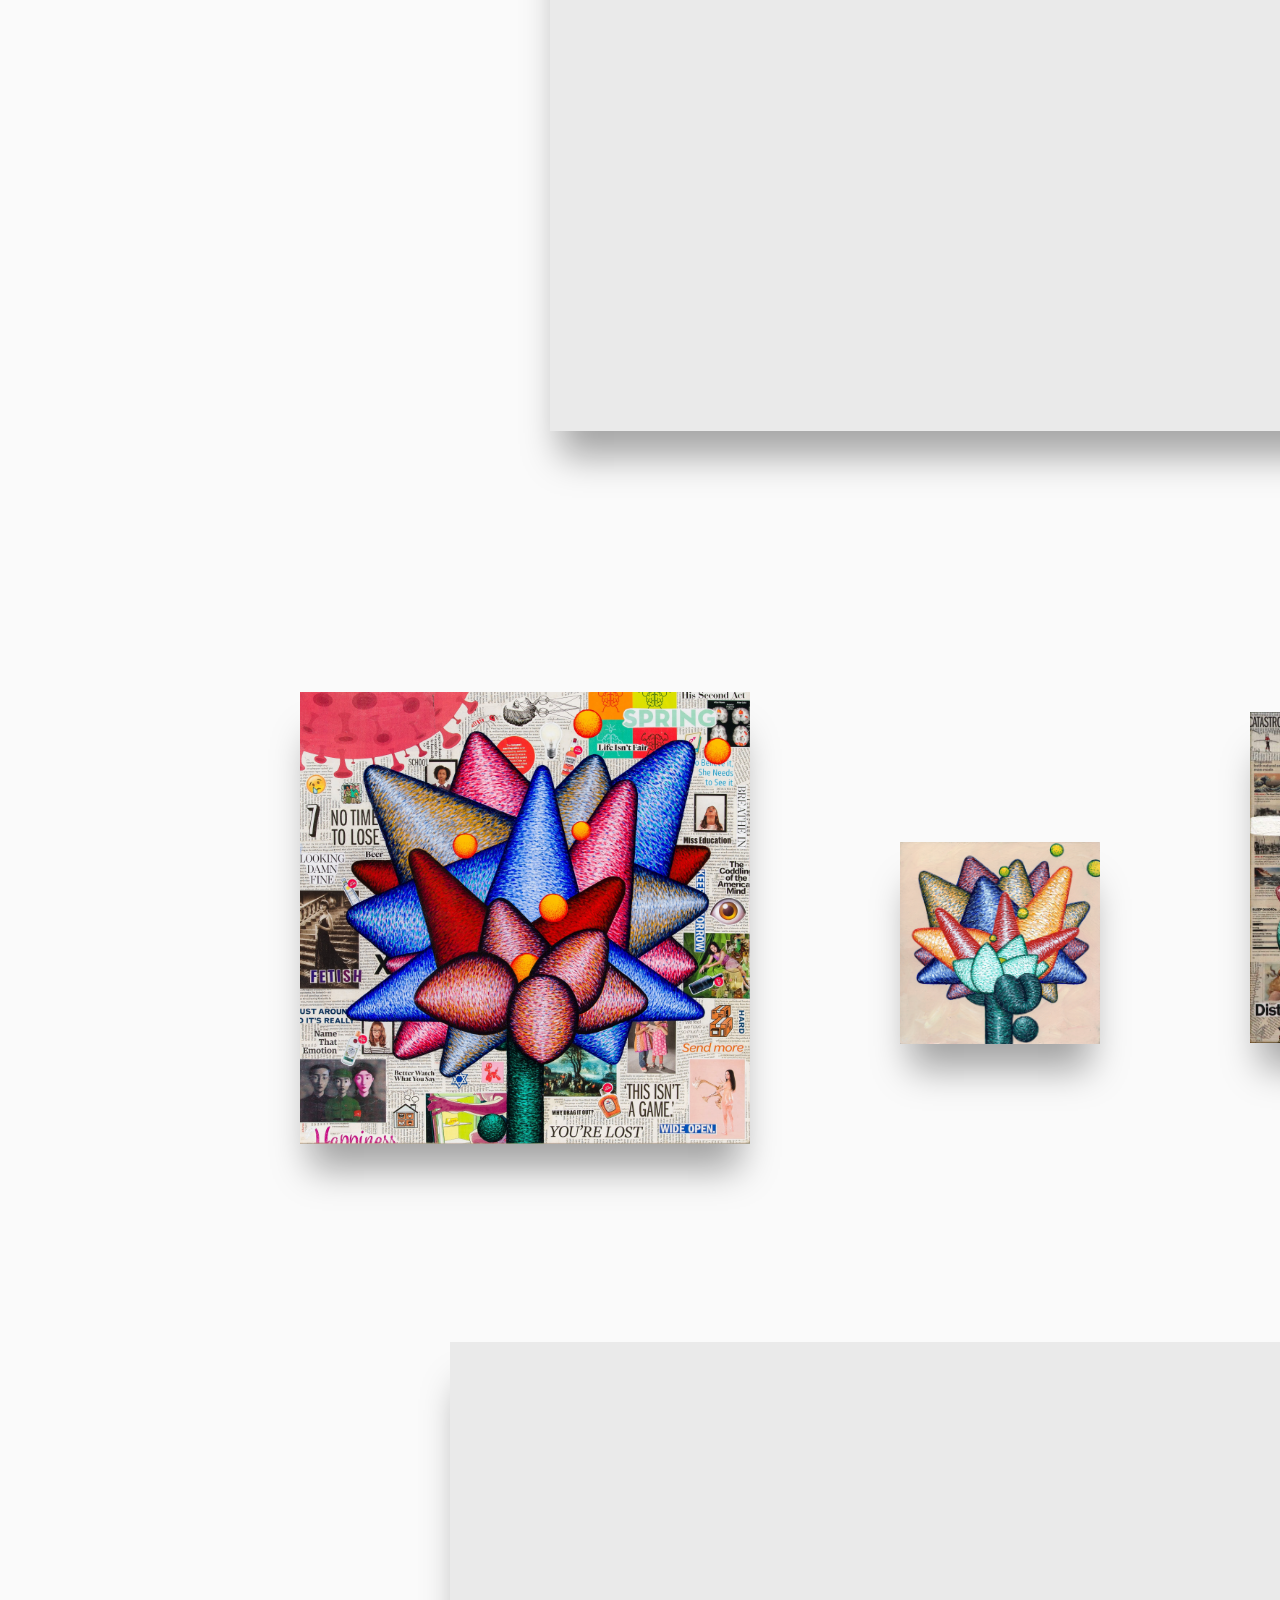
==== commit 3afa474a: "Update index.html" ====
--- a/index.html
+++ b/index.html
@@ -100,7 +100,7 @@
           <img src="images/final/You Stay Here, You're Coming Home, and You're Coming Home, 2025, 7.5in x 5.5in.jpg" alt="You Stay Here, You're Coming Home, and You're Coming Home, 2025, 7.5in x 5.5in" loading="lazy" decoding="async" draggable="false" style="width:250px; height:auto;">
           <span class="caption">You Stay Here, You're Coming Home, and You're Coming Home, 2025<br>7.5in x 5.5in</span>
         </div>
-        <div class="gallery-item" data-left="1120" data-top="9100" data-caption="Ploop, Ploop, Ploop Hey Where Are You Going, 2025, 7.5in x 5.5in.jpg">
+        <div class="gallery-item" data-left="1120" data-top="9050" data-caption="Ploop, Ploop, Ploop Hey Where Are You Going, 2025, 7.5in x 5.5in.jpg">
           <img src="images/final/Ploop, Ploop, Ploop Hey Where Are You Going, 2025, 7.5in x 5.5in.jpg" alt="Ploop, Ploop, Ploop Hey Where Are You Going, 2025, 7.5in x 5.5in" loading="lazy" decoding="async" draggable="false" style="width:250px; height:auto;">
           <span class="caption">Ploop, Ploop, Ploop, Hey Where Are You Going, 2025<br>7.5in x 5.5in</span>
         </div>
